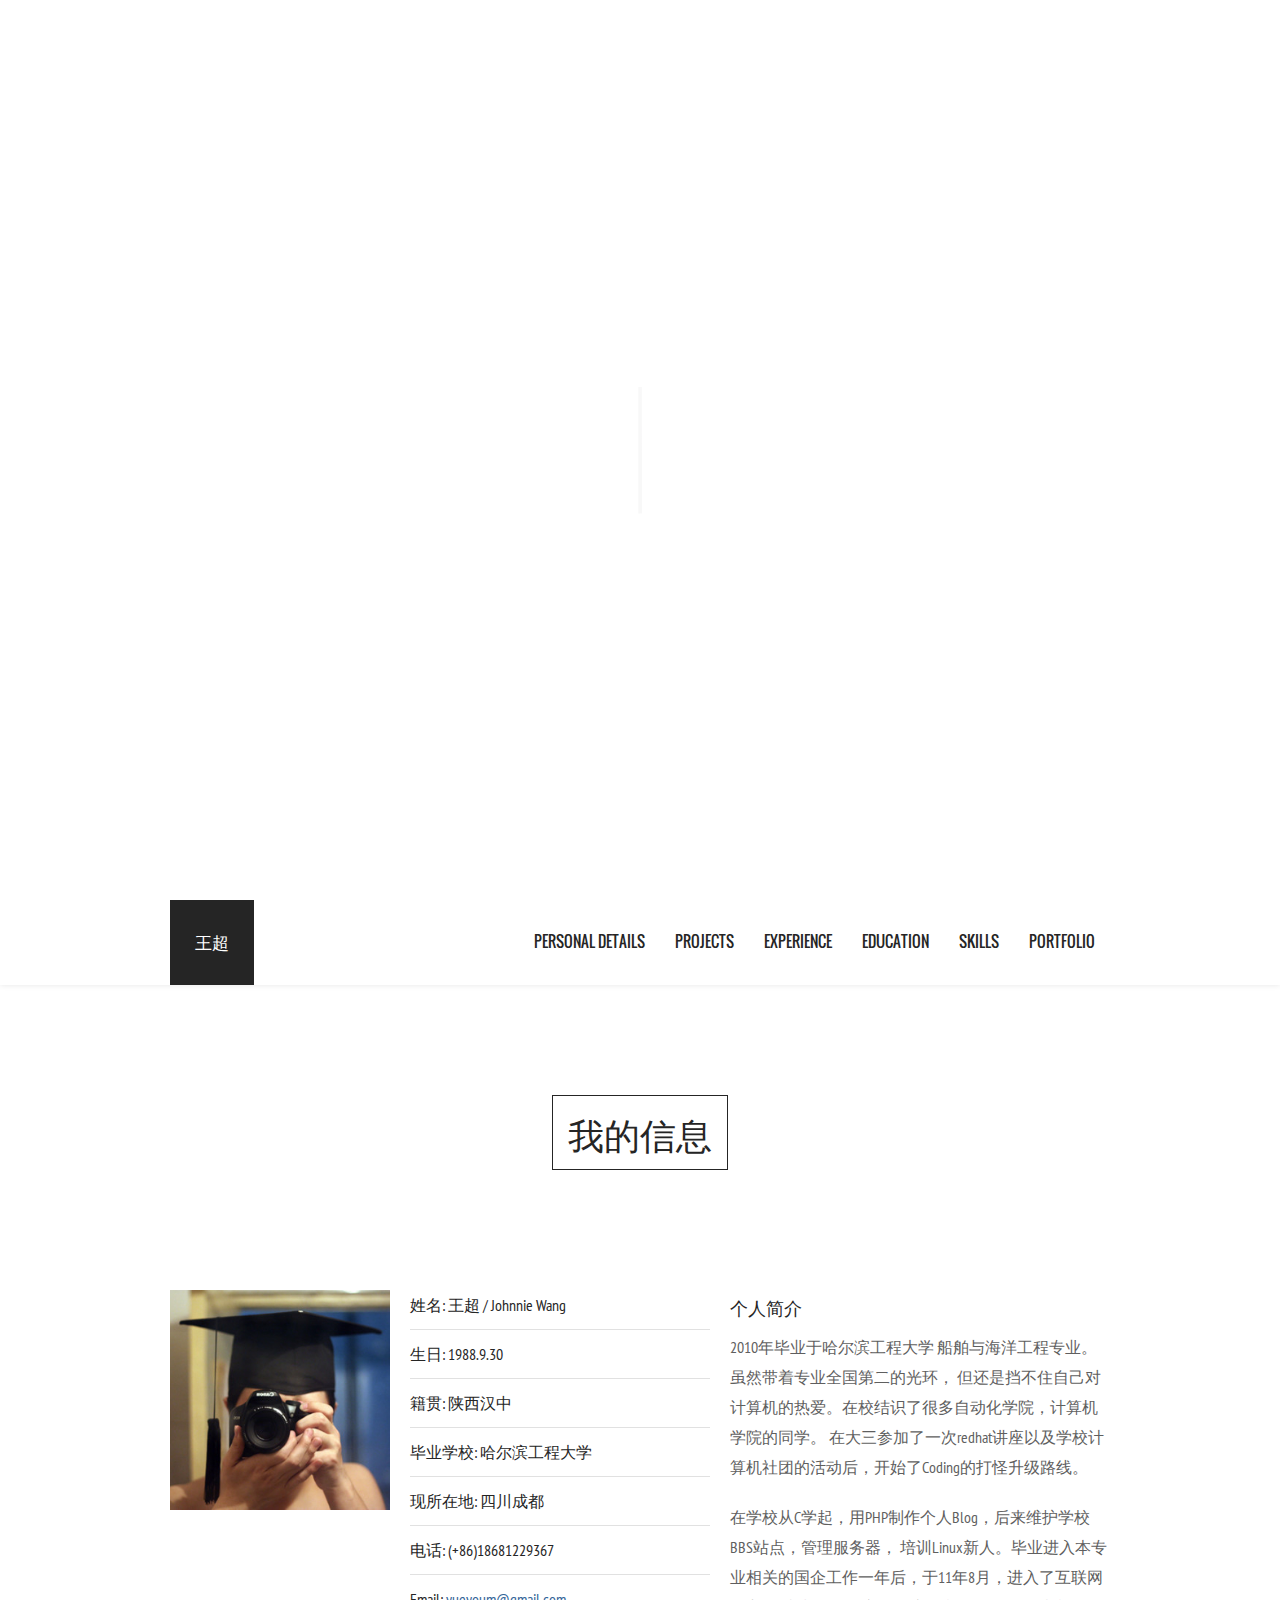
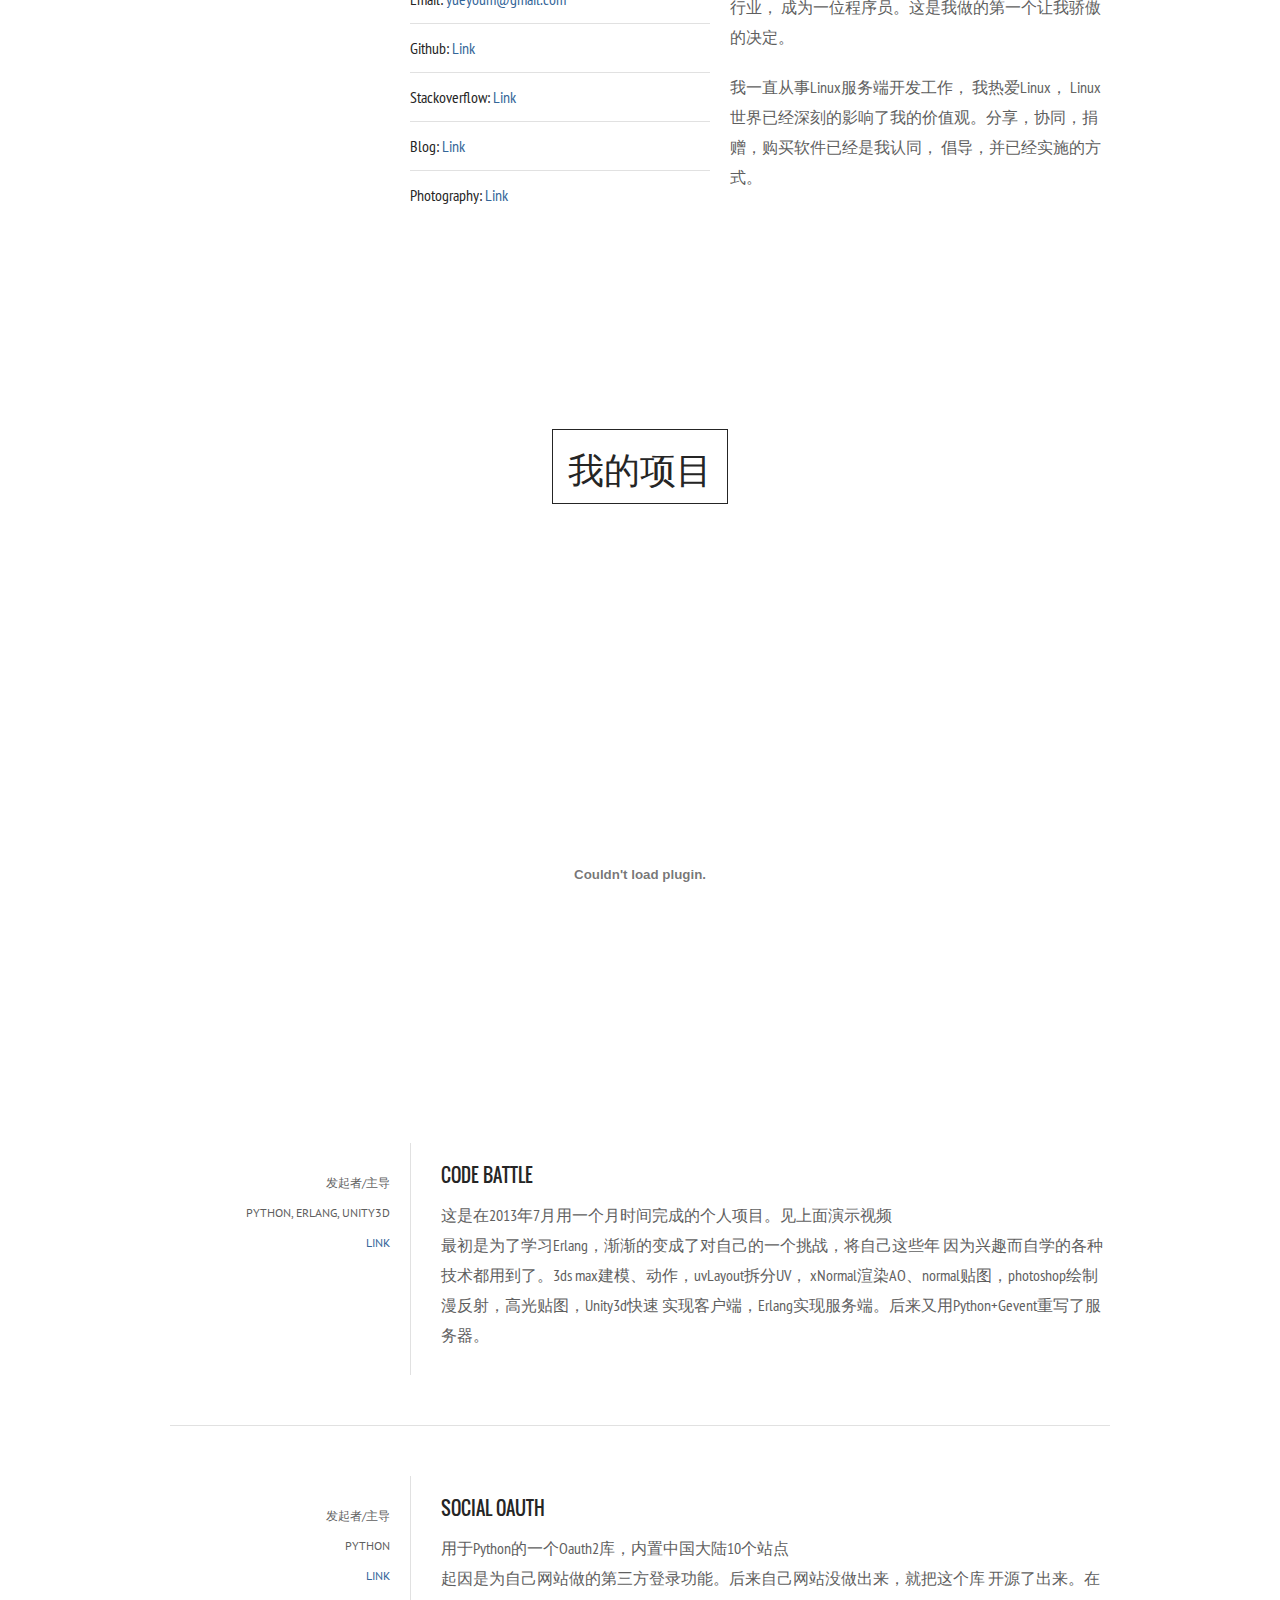
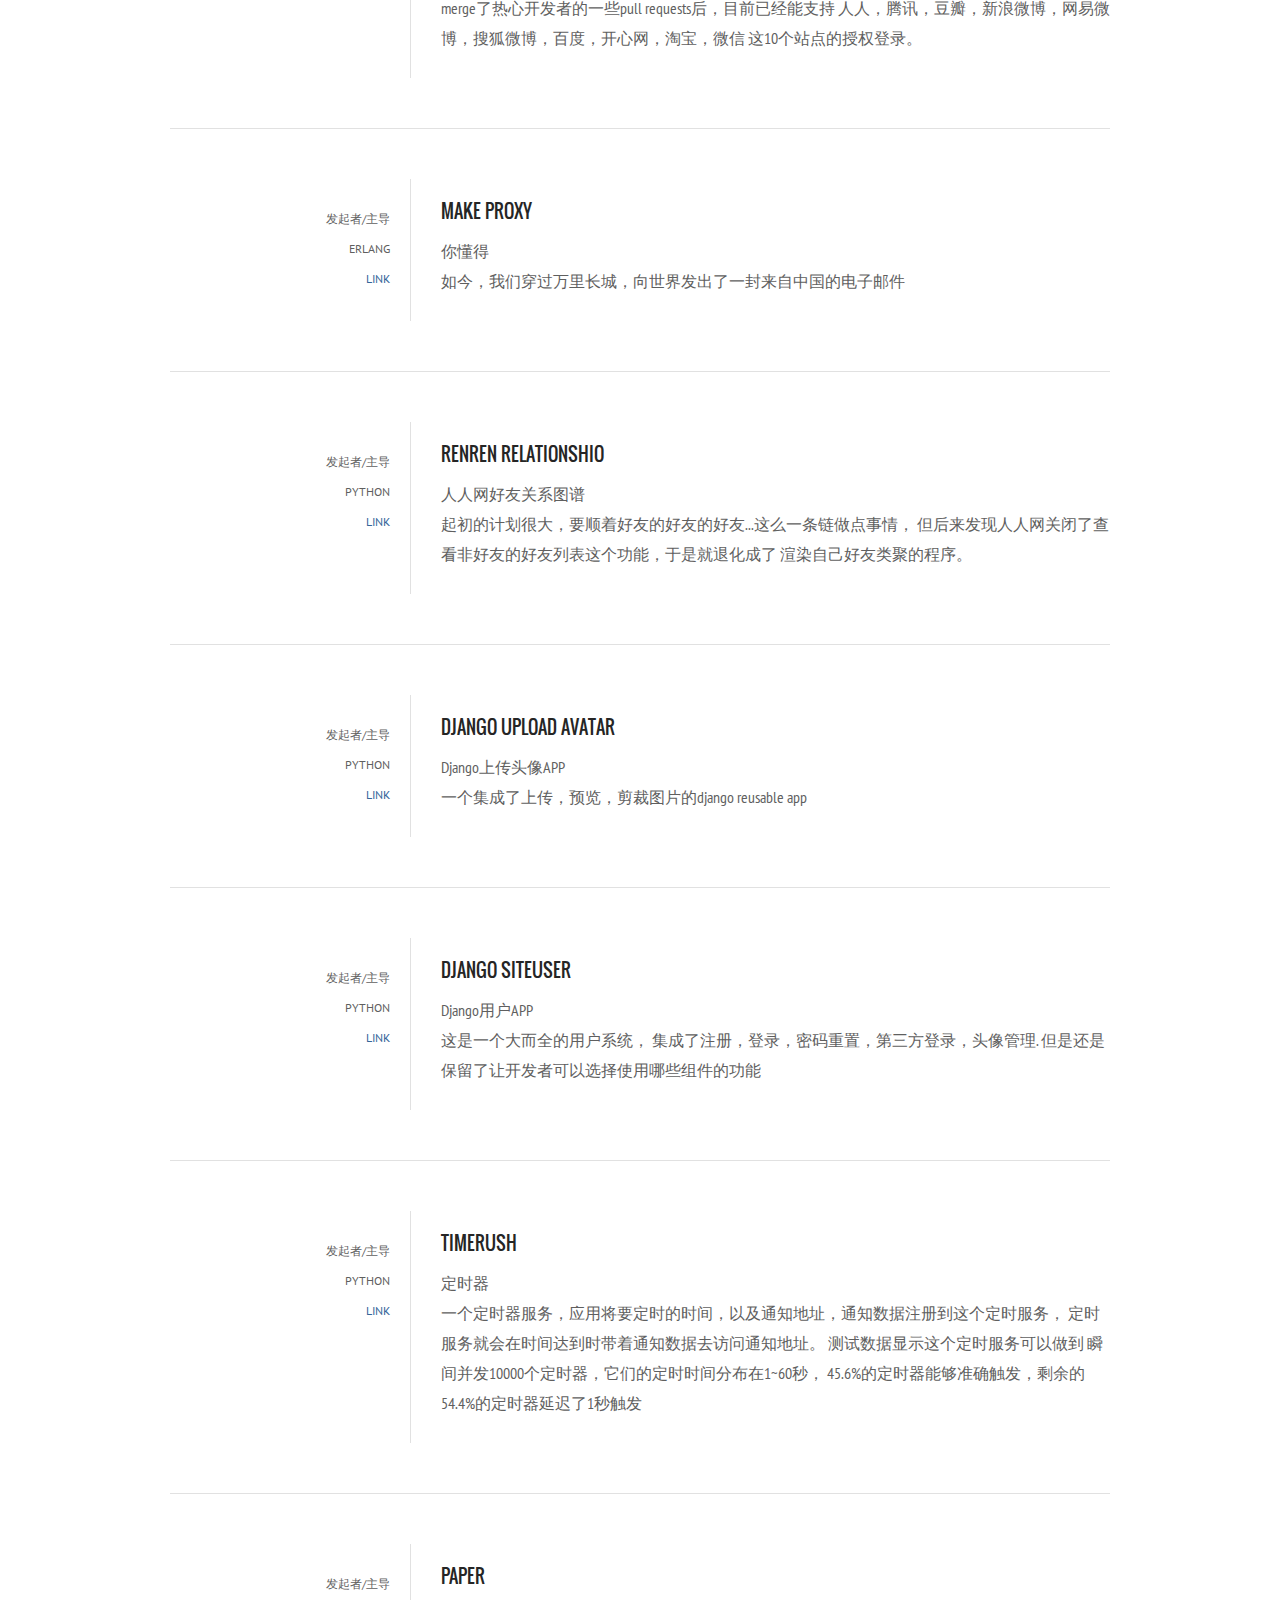
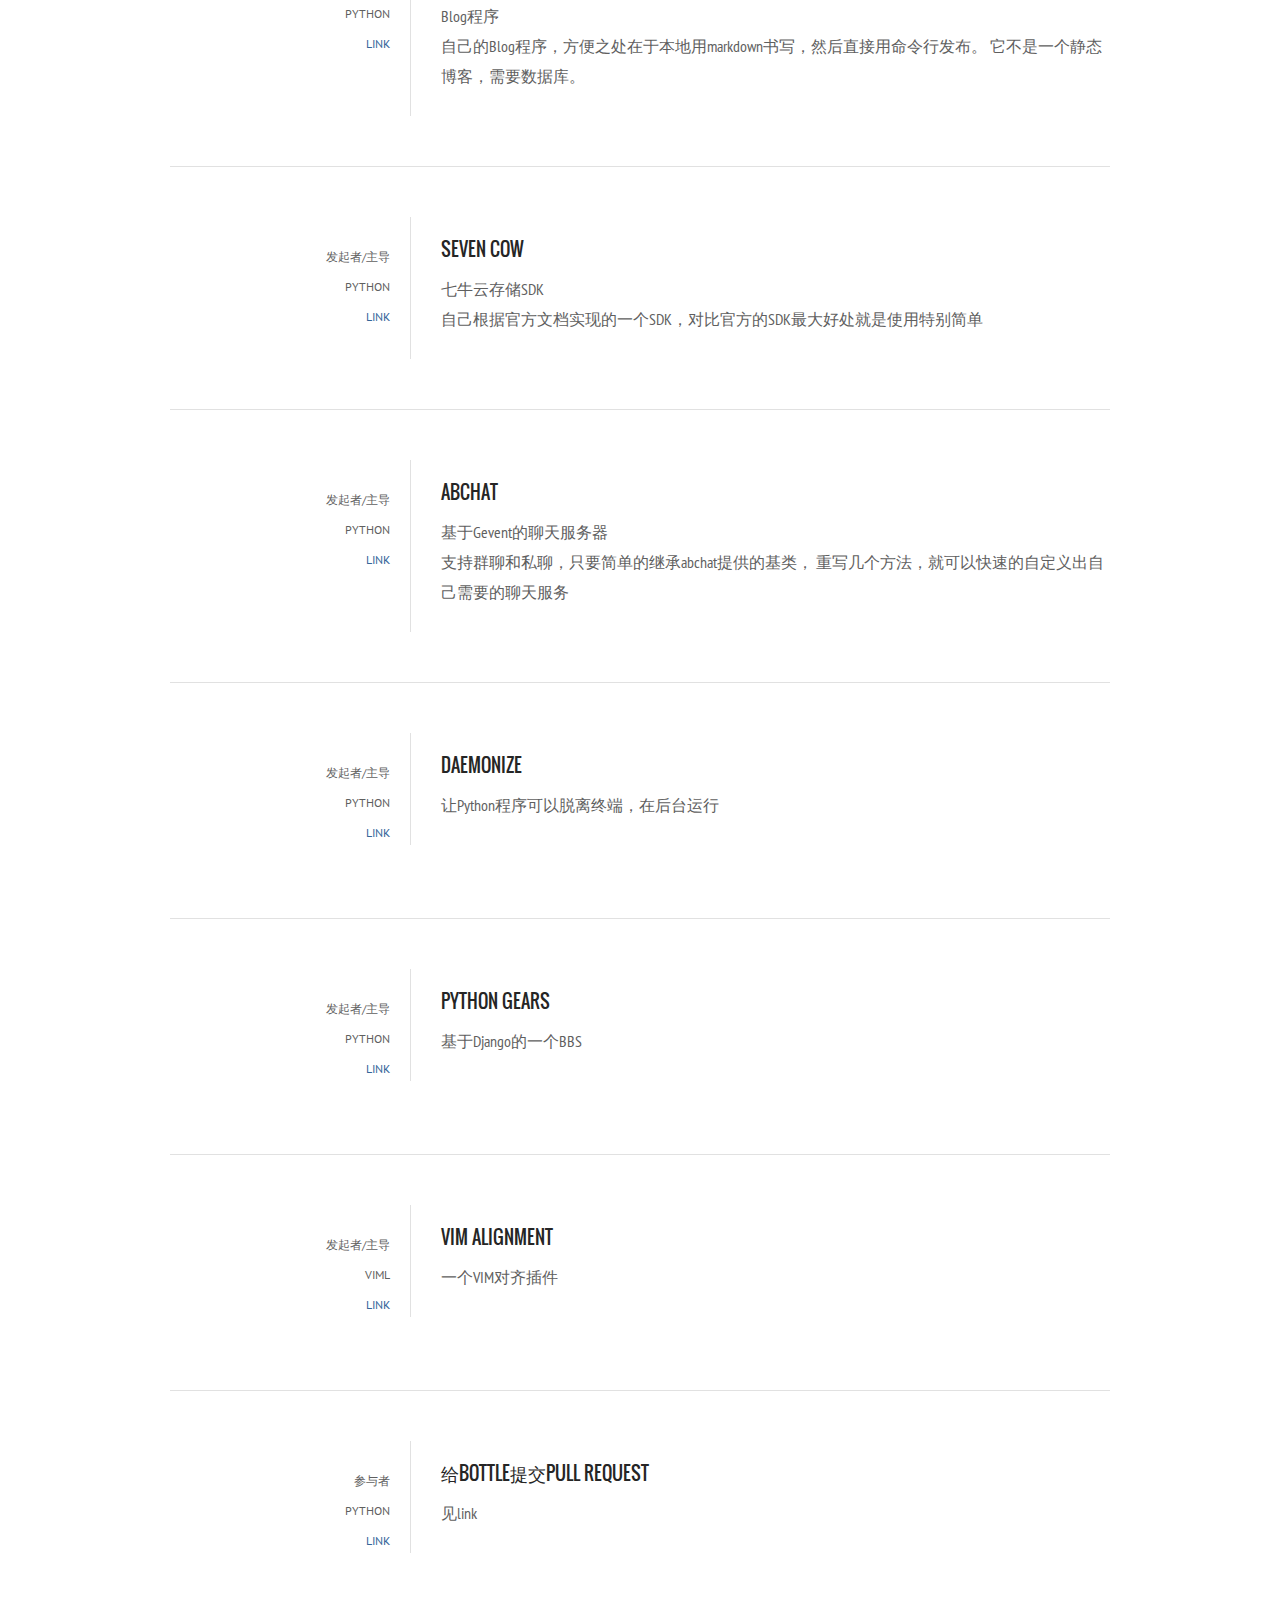
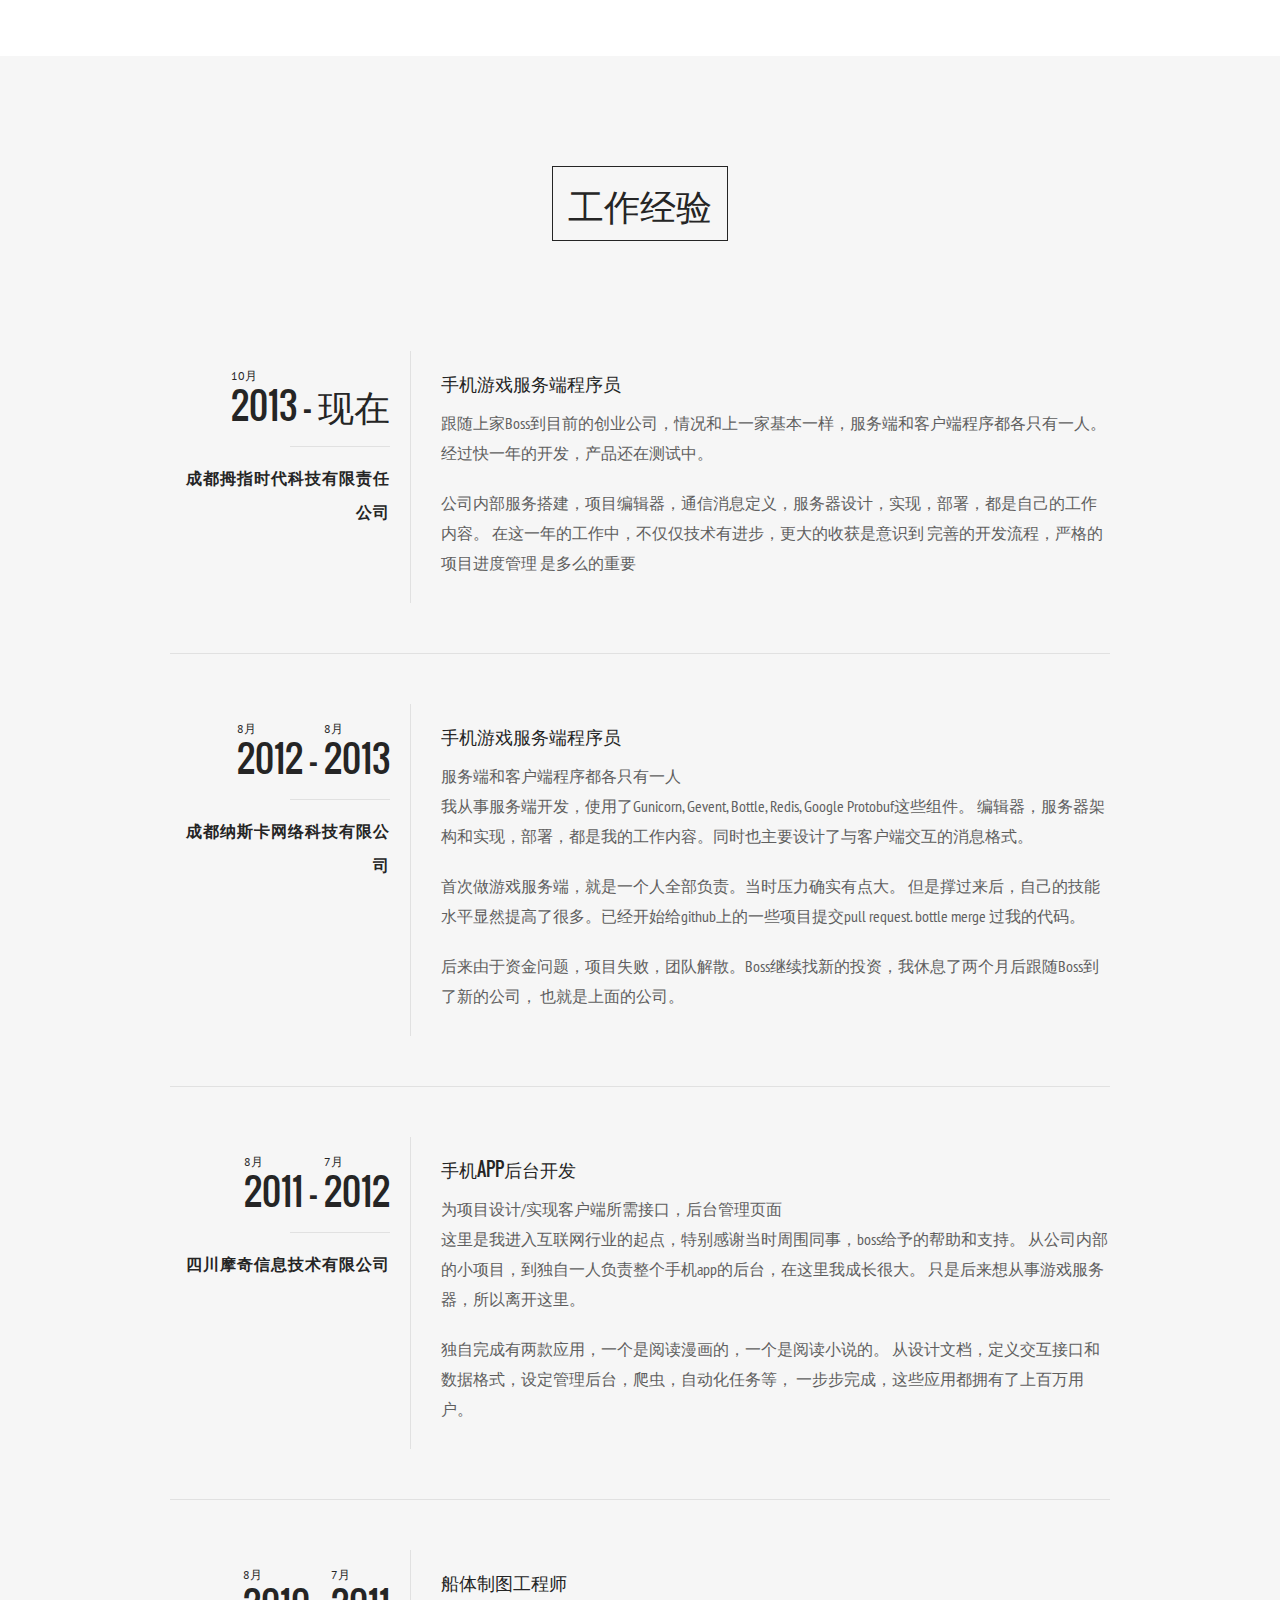
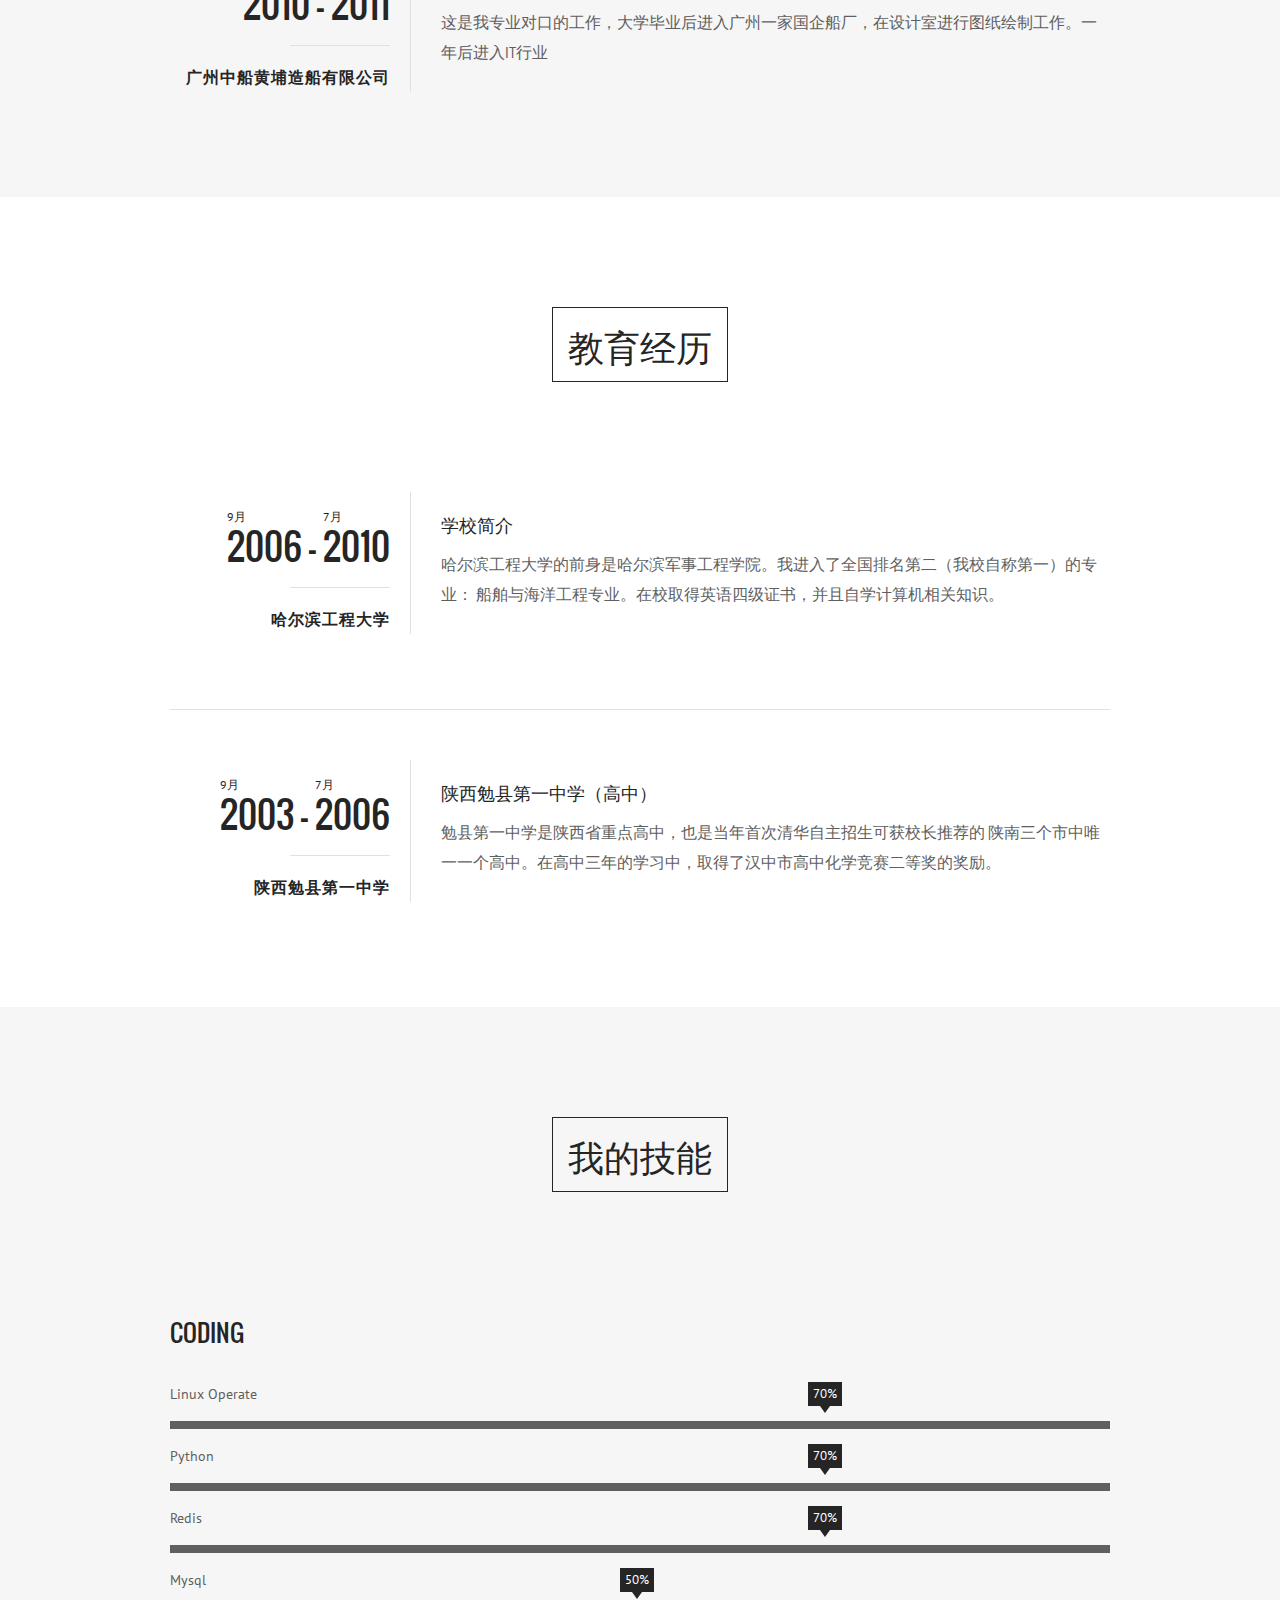
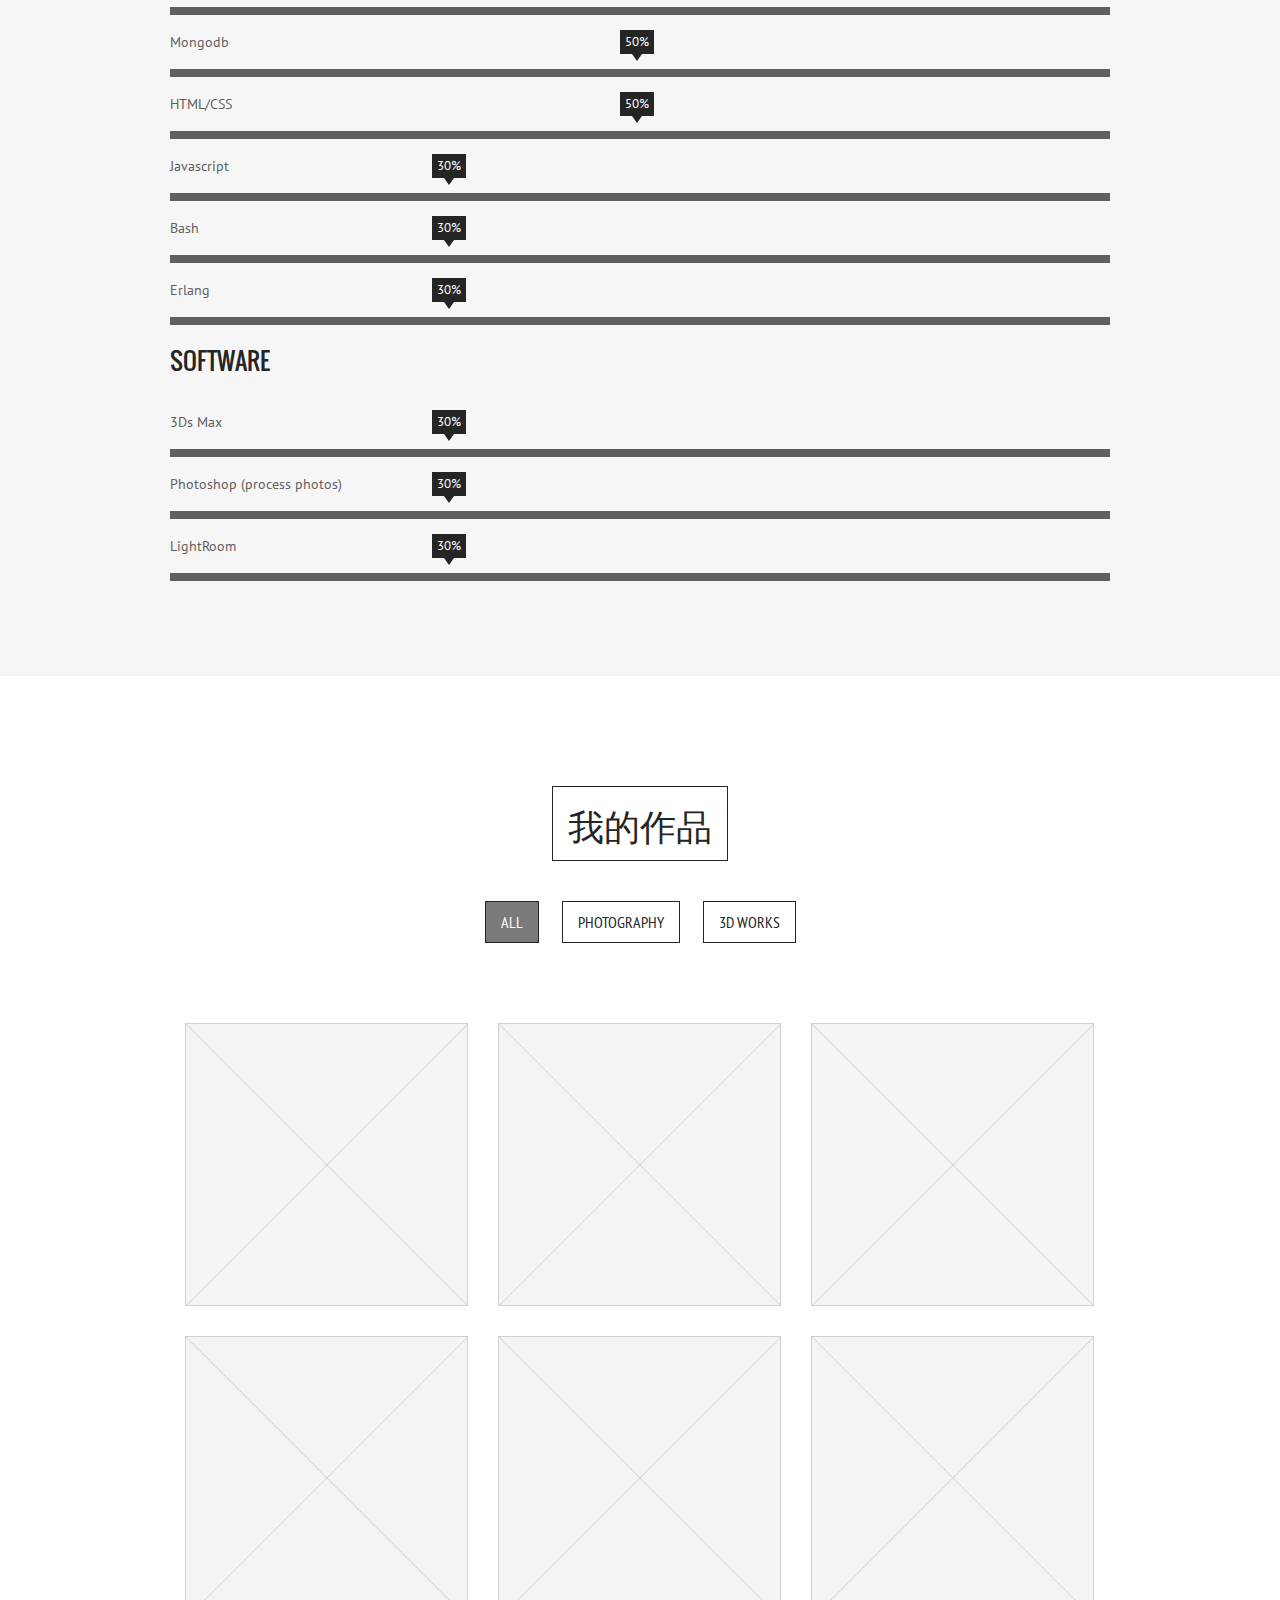
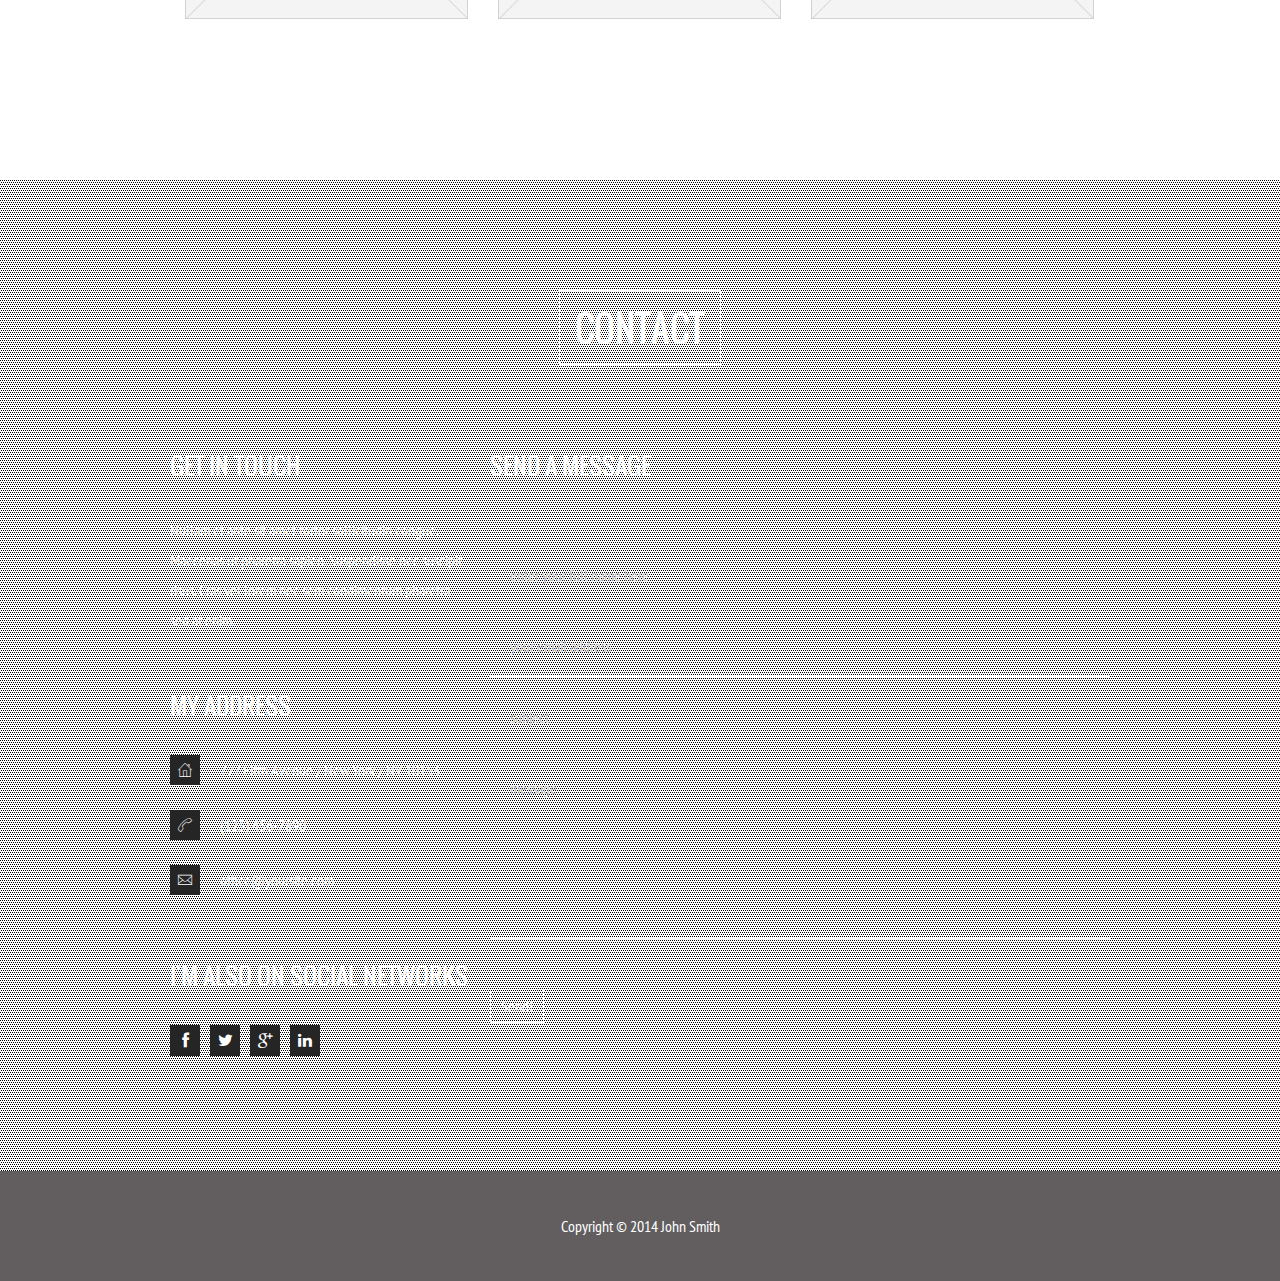
==== index.html @ a149d33c "new style" ====
<!DOCTYPE html>
<html class="no-js">
<head>

	<meta charset="utf-8">
    <meta name="viewport" content="width=device-width, initial-scale=1, maximum-scale=1, user-scalable=0"/> 
	<meta http-equiv="X-UA-Compatible" content="IE=edge,chrome=1,requiresActiveX=true">
    
    
	<title> Wang Chao </title>
	<meta name="description" content="yueyoum,wang chao,coding,programmer">
    
    <!-- /// Favicons ////////  -->
    <link rel="apple-touch-icon-precomposed" sizes="144x144" href="apple-touch-icon-144-precomposed.png">
    <link rel="shortcut icon" href="favicon.ico" type="image/x-icon">
    <link rel="icon" href="favicon.ico" type="image/x-icon">

	<!-- /// Template CSS ////////  -->
    <link rel="stylesheet" href="_layout/css/font.css">
    <link rel="stylesheet" href="_layout/css/base.css">
    <link rel="stylesheet" href="_layout/css/grid.css">
    <link rel="stylesheet" href="_layout/css/elements.css">
    <link rel="stylesheet" href="_layout/css/layout.css">

	<!-- /// JS Plugins CSS ////////  -->
    <link rel="stylesheet" href="_layout/js/bxslider/jquery.bxslider.css">
    <link rel="stylesheet" href="_layout/js/magnificpopup/magnific-popup.css">
    
	<!-- /// Skin CSS ////////  -->
	<!-- <link rel="stylesheet" href="_layout/css/skins/default.css">  -->
	

    
    <!-- /// FontAwesome Icons 4.0.3 ////////  -->
	<link rel="stylesheet" href="_layout/css/fontawesome/font-awesome.min.css">
    
    <!-- /// Custom Icon Font ////////  -->
    <link rel="stylesheet" href="_layout/css/iconfontcustom/icon-font-custom.css">
    
    <!-- /// Cross-browser CSS3 animations ////////  -->
    <link rel="stylesheet" href="_layout/css/animate/animate.min.css">


    <!-- /// Modernizr ////////  -->
    <script src="_layout/js/modernizr-2.6.2.min.js"></script>
 
</head>
<body>

	<div id="pageloader">
		<div class="loader-img">
        
			<img src="_layout/images/loader.gif" alt=""> 
		
        </div><!-- end .loader-img -->
	</div><!-- end .pageloader -->
 
	<div id="wrap">
        
		<div id="header">
        
		<!-- /// HEADER  //////////////////////////////////////////////////////////////////////////////////////////////////////////// -->                	
                        
			<div class="parallax full-screen" style="background-image:url(_content/backgrounds/1920x1280.jpg);">
				
				<div class="parallax-content full-screen">
				
					<div class="parallax-overlay" style="background-image:url(_content/backgrounds/pattern.png);"></div>
					
					<div class="parallax-content-inner">
					
						<div class="row">
                        	<div class="span12 text-center">
                            	
                                <div class="headline">
                                	
                                    <h1>Johnnie Wang / Yueyoum</h1>
                                    <p><span>A LUCKY GUY, A LAPTOP, A CAMERA, A GIRL</span></p>
                                    
                                </div><!-- end .headline -->
                                																
                            </div><!-- end .span12 -->
                        </div><!-- end .row -->
					
					</div><!-- end .parallax-content-inner -->
                    
                    <a href="#personal-profile">
                        <i class="ifc-down4"></i>
                    </a>
				
				</div><!-- end .parallax-content -->			
				
            </div><!-- end .parallax -->
            
            <div id="nav">
        
                <div class="row">
                    <div class="span3">
                    
                        <!-- // Logo // -->
                        <a href="index.html" id="logo">
                            王超
                        </a>
                    
                    </div><!-- end .span3 -->
                    <div class="span9">
                    
                        <a href="#" id="mobile-menu-trigger">
                            <i class="fa fa-bars"></i>
                        </a>
                        
                        <!-- // Menu // -->
                        <ul class="sf-menu" id="menu">
                            <li>
                                <a href="#personal-profile">Personal Details</a>
                            </li>
                            <li>
                                <a href="#projects">Projects</a>
                            </li>
                            <li>
                                <a href="#work-experience">Experience</a>
                            </li>
                            <li>
                                <a href="#education">Education</a>
                            </li>
                            <!--
                            <li>
                                <a href="#references">References</a>
                            </li>
                            -->
                            <li>
                                <a href="#skills">Skills</a>
                            </li>
                            <li>
                                <a href="#portfolio">Portfolio</a>
                            </li>
                            <!--
                            <li>
                                <a href="#contact">Contact</a>
                            </li>
                            -->
                        </ul>
    
                    </div><!-- end .span9 -->
                </div><!-- end .row -->	
                
			</div><!-- end #nav -->

		<!-- //////////////////////////////////////////////////////////////////////////////////////////////////////////////////////// -->

		</div><!-- end #header -->
		<div id="content">
		
		<!-- /// CONTENT  /////////////////////////////////////////////////////////////////////////////////////////////////////////// -->						
            
            <div id="personal-profile">
                           
                <div class="row">
                    <div class="span12 text-center">
                        
                        <div class="headline">
                            
                            <h1>我的信息</h1>
                            
                        </div><!-- end .headline -->
                        
                    </div><!-- end .span12 -->
                </div><!-- end .row -->
                
                <div class="row">
                	<div class="span3">
                    	
                        <img class="responsive-img" src="_content/270x270.png" alt="">
                        
                    </div><!-- end .span3 -->
                    <div class="span4">
                    	
                        <ul class="personal-details">
                        	<li>姓名: 王超 / Johnnie Wang</li>
                            <li>生日: 1988.9.30</li>
                            <li>籍贯: 陕西汉中</li>
                            <li>毕业学校: 哈尔滨工程大学</li>
                            <li>现所在地: 四川成都</li>
                            <li>电话: (+86)18681229367</li>
                            <li>
                            	Email: 
                                <a href="mailto:yueyoum@gmail.com">yueyoum@gmail.com</a>
                            </li>
                            <li>
                            	Github: 
                                <a href="https://github.com/yueyoum" target="_blank">Link</a>
                            </li>
                            <li>
                            	Stackoverflow: 
                                <a href="http://stackoverflow.com/users/1624752/yueyoum" target="_blank">Link</a>
                            </li>
                            <li>
                                Blog:
                                <a href="www.jianshu.com/users/c7280c360737" target="_blank">Link</a>
                            </li>
                            <li>
                                Photography:
                                <a href="http://tuchong.com/445745/" target="_blank">Link</a>
                            </li>
                        </ul>
                        
                    </div><!-- end .span4 -->
                    <div class="span5">
                    	
                        <h3 class="text-uppercase">个人简介</h3>
                        
                        <p>2010年毕业于哈尔滨工程大学 船舶与海洋工程专业。虽然带着专业全国第二的光环，
                        但还是挡不住自己对计算机的热爱。在校结识了很多自动化学院，计算机学院的同学。
                        在大三参加了一次redhat讲座以及学校计算机社团的活动后，开始了Coding的打怪升级路线。
                        </p> 
                        
                        <p>在学校从C学起，用PHP制作个人Blog，后来维护学校BBS站点，管理服务器，
                        培训Linux新人。毕业进入本专业相关的国企工作一年后，于11年8月，进入了互联网行业，
                        成为一位程序员。这是我做的第一个让我骄傲的决定。
                        </p>
                        
                        <p>
                        我一直从事Linux服务端开发工作， 我热爱Linux， 
                        Linux世界已经深刻的影响了我的价值观。分享，协同，捐赠，购买软件已经是我认同，
                        倡导，并已经实施的方式。
                        </p>

                        
                    </div><!-- end .span5 -->
                </div><!-- end .row -->
            
            </div><!-- end #personal-profile -->
            
            
            <div id="projects">

                <div class="row">
                    <div class="span12 text-center">
                        
                        <div class="headline">
                            
                            <h1>我的项目</h1>
                            
                        </div><!-- end .headline -->
                        
                    </div><!-- end .span12 -->
                </div><!-- end .row -->
                
                <div class="row">

                    <div class="text-center margin-bottom-20">
                        <embed src="http://player.youku.com/player.php/sid/XNzMwNzg1ODA4/v.swf" allowFullScreen="true" quality="high" width="720" height="500" align="middle" allowScriptAccess="always" type="application/x-shockwave-flash"></embed>
                    </div>

                </div>
                

            
                <div class="row cv-section">
                	
                    <div class="span3">
                    	
                        <div class="cv-section-title">
                            <p>
                            	发起者/主导<br>
                            	Python, Erlang, Unity3d<br>
                            	<a href="">Link</a>
                            </p>
                        </div><!-- end .cv-section-title -->
                        
                    </div><!-- end .span3 -->
                    <div class="span9">
                        <div class="cv-item">
                            <h3 class="text-uppercase">Code Battle</h3>
                            
                            <p>
                                这是在2013年7月用一个月时间完成的个人项目。见上面演示视频<br/>
                                最初是为了学习Erlang，渐渐的变成了对自己的一个挑战，将自己这些年
                                因为兴趣而自学的各种技术都用到了。3ds max建模、动作，uvLayout拆分UV，
                                xNormal渲染AO、normal贴图，photoshop绘制漫反射，高光贴图，Unity3d快速
                                实现客户端，Erlang实现服务端。后来又用Python+Gevent重写了服务器。

                            </p>

                            
                        </div><!-- end .cv-item -->
                        
                    </div><!-- end .span9 -->
                    
                </div><!-- end .cv-section -->


                <div class="row cv-section">
                	
                    <div class="span3">
                    	
                        <div class="cv-section-title">
                            <p>
                            	发起者/主导<br>
                            	Python<br>
                            	<a href="https://github.com/yueyoum/social-oauth">Link</a>
                            </p>
                        </div><!-- end .cv-section-title -->
                        
                    </div><!-- end .span3 -->
                    <div class="span9">
                        <div class="cv-item">
                            <h3 class="text-uppercase">Social Oauth</h3>
                            
                            <p>
                                用于Python的一个Oauth2库，内置中国大陆10个站点<br/>
                                起因是为自己网站做的第三方登录功能。后来自己网站没做出来，就把这个库
                                开源了出来。在merge了热心开发者的一些pull requests后，目前已经能支持
                                人人，腾讯，豆瓣，新浪微博，网易微博，搜狐微博，百度，开心网，淘宝，微信
                                这10个站点的授权登录。
                            </p>

                            
                        </div><!-- end .cv-item -->
                        
                    </div><!-- end .span9 -->
                    
                </div><!-- end .cv-section -->



                <div class="row cv-section">
                	
                    <div class="span3">
                    	
                        <div class="cv-section-title">
                            <p>
                            	发起者/主导<br>
                            	Erlang<br>
                            	<a href="https://github.com/yueyoum/make-proxy">Link</a>
                            </p>
                        </div><!-- end .cv-section-title -->
                        
                    </div><!-- end .span3 -->
                    <div class="span9">
                        <div class="cv-item">
                            <h3 class="text-uppercase">Make Proxy</h3>
                            
                            <p>
                                你懂得<br/>
                                如今，我们穿过万里长城，向世界发出了一封来自中国的电子邮件
                            </p>

                            
                        </div><!-- end .cv-item -->
                        
                    </div><!-- end .span9 -->
                    
                </div><!-- end .cv-section -->




                <div class="row cv-section">
                	
                    <div class="span3">
                    	
                        <div class="cv-section-title">
                            <p>
                            	发起者/主导<br>
                            	Python<br>
                            	<a href="https://github.com/yueyoum/renren-relationship">Link</a>
                            </p>
                        </div><!-- end .cv-section-title -->
                        
                    </div><!-- end .span3 -->
                    <div class="span9">
                        <div class="cv-item">
                            <h3 class="text-uppercase">RenRen Relationshio</h3>
                            
                            <p>
                                人人网好友关系图谱<br/>
                                起初的计划很大，要顺着好友的好友的好友...这么一条链做点事情，
                                但后来发现人人网关闭了查看非好友的好友列表这个功能，于是就退化成了
                                渲染自己好友类聚的程序。
                            </p>

                            
                        </div><!-- end .cv-item -->
                        
                    </div><!-- end .span9 -->
                    
                </div><!-- end .cv-section -->




                <div class="row cv-section">
                	
                    <div class="span3">
                    	
                        <div class="cv-section-title">
                            <p>
                            	发起者/主导<br>
                            	Python<br>
                            	<a href="https://github.com/yueyoum/django-upload-avatar">Link</a>
                            </p>
                        </div><!-- end .cv-section-title -->
                        
                    </div><!-- end .span3 -->
                    <div class="span9">
                        <div class="cv-item">
                            <h3 class="text-uppercase">Django Upload Avatar</h3>
                            
                            <p>
                                Django上传头像APP<br/>
                                一个集成了上传，预览，剪裁图片的django reusable app
                            </p>

                            
                        </div><!-- end .cv-item -->
                        
                    </div><!-- end .span9 -->
                    
                </div><!-- end .cv-section -->


                <div class="row cv-section">
                	
                    <div class="span3">
                    	
                        <div class="cv-section-title">
                            <p>
                            	发起者/主导<br>
                            	Python<br>
                            	<a href="https://github.com/yueyoum/django-siteuser">Link</a>
                            </p>
                        </div><!-- end .cv-section-title -->
                        
                    </div><!-- end .span3 -->
                    <div class="span9">
                        <div class="cv-item">
                            <h3 class="text-uppercase">Django Siteuser</h3>
                            
                            <p>
                                Django用户APP<br/>
                                这是一个大而全的用户系统，
                                集成了注册，登录，密码重置，第三方登录，头像管理.
                                但是还是保留了让开发者可以选择使用哪些组件的功能
                            </p>

                            
                        </div><!-- end .cv-item -->
                        
                    </div><!-- end .span9 -->
                    
                </div><!-- end .cv-section -->



                <div class="row cv-section">
                	
                    <div class="span3">
                    	
                        <div class="cv-section-title">
                            <p>
                            	发起者/主导<br>
                            	Python<br>
                            	<a href="https://github.com/yueyoum/timerush">Link</a>
                            </p>
                        </div><!-- end .cv-section-title -->
                        
                    </div><!-- end .span3 -->
                    <div class="span9">
                        <div class="cv-item">
                            <h3 class="text-uppercase">Timerush</h3>
                            
                            <p>
                                定时器<br/>
                                一个定时器服务，应用将要定时的时间，以及通知地址，通知数据注册到这个定时服务，
                                定时服务就会在时间达到时带着通知数据去访问通知地址。
                                测试数据显示这个定时服务可以做到 瞬间并发10000个定时器，它们的定时时间分布在1~60秒，
                                45.6%的定时器能够准确触发，剩余的54.4%的定时器延迟了1秒触发

                            </p>

                            
                        </div><!-- end .cv-item -->
                        
                    </div><!-- end .span9 -->
                    
                </div><!-- end .cv-section -->



                <div class="row cv-section">
                	
                    <div class="span3">
                    	
                        <div class="cv-section-title">
                            <p>
                            	发起者/主导<br>
                            	Python<br>
                            	<a href="https://github.com/yueyoum/paper">Link</a>
                            </p>
                        </div><!-- end .cv-section-title -->
                        
                    </div><!-- end .span3 -->
                    <div class="span9">
                        <div class="cv-item">
                            <h3 class="text-uppercase">Paper</h3>
                            
                            <p>
                                Blog程序<br/>
                                自己的Blog程序，方便之处在于本地用markdown书写，然后直接用命令行发布。
                                它不是一个静态博客，需要数据库。

                            </p>

                            
                        </div><!-- end .cv-item -->
                        
                    </div><!-- end .span9 -->
                    
                </div><!-- end .cv-section -->



                <div class="row cv-section">
                	
                    <div class="span3">
                    	
                        <div class="cv-section-title">
                            <p>
                            	发起者/主导<br>
                            	Python<br>
                            	<a href="https://github.com/yueyoum/seven-cow">Link</a>
                            </p>
                        </div><!-- end .cv-section-title -->
                        
                    </div><!-- end .span3 -->
                    <div class="span9">
                        <div class="cv-item">
                            <h3 class="text-uppercase">Seven Cow</h3>
                            
                            <p>
                                七牛云存储SDK<br/>
                                自己根据官方文档实现的一个SDK，对比官方的SDK最大好处就是使用特别简单


                            </p>

                            
                        </div><!-- end .cv-item -->
                        
                    </div><!-- end .span9 -->
                    
                </div><!-- end .cv-section -->


                <div class="row cv-section">
                	
                    <div class="span3">
                    	
                        <div class="cv-section-title">
                            <p>
                            	发起者/主导<br>
                            	Python<br>
                            	<a href="https://github.com/yueyoum/abchat">Link</a>
                            </p>
                        </div><!-- end .cv-section-title -->
                        
                    </div><!-- end .span3 -->
                    <div class="span9">
                        <div class="cv-item">
                            <h3 class="text-uppercase">Abchat</h3>
                            
                            <p>
                                基于Gevent的聊天服务器<br/>
                                支持群聊和私聊，只要简单的继承abchat提供的基类，
                                重写几个方法，就可以快速的自定义出自己需要的聊天服务


                            </p>

                            
                        </div><!-- end .cv-item -->
                        
                    </div><!-- end .span9 -->
                    
                </div><!-- end .cv-section -->


               <div class="row cv-section">
                	
                    <div class="span3">
                    	
                        <div class="cv-section-title">
                            <p>
                            	发起者/主导<br>
                            	Python<br>
                            	<a href="https://github.com/yueyoum/daemonize">Link</a>
                            </p>
                        </div><!-- end .cv-section-title -->
                        
                    </div><!-- end .span3 -->
                    <div class="span9">
                        <div class="cv-item">
                            <h3 class="text-uppercase">Daemonize</h3>
                            
                            <p>
                                让Python程序可以脱离终端，在后台运行<br/>



                            </p>

                            
                        </div><!-- end .cv-item -->
                        
                    </div><!-- end .span9 -->
                    
                </div><!-- end .cv-section -->

               <div class="row cv-section">
                	
                    <div class="span3">
                    	
                        <div class="cv-section-title">
                            <p>
                            	发起者/主导<br>
                            	Python<br>
                            	<a href="https://github.com/yueyoum/python-gears">Link</a>
                            </p>
                        </div><!-- end .cv-section-title -->
                        
                    </div><!-- end .span3 -->
                    <div class="span9">
                        <div class="cv-item">
                            <h3 class="text-uppercase">Python Gears</h3>
                            
                            <p>
                                基于Django的一个BBS



                            </p>

                            
                        </div><!-- end .cv-item -->
                        
                    </div><!-- end .span9 -->
                    
                </div><!-- end .cv-section -->


               <div class="row cv-section">
                	
                    <div class="span3">
                    	
                        <div class="cv-section-title">
                            <p>
                            	发起者/主导<br>
                            	VimL<br>
                            	<a href="https://github.com/yueyoum/vim-alignment">Link</a>
                            </p>
                        </div><!-- end .cv-section-title -->
                        
                    </div><!-- end .span3 -->
                    <div class="span9">
                        <div class="cv-item">
                            <h3 class="text-uppercase">Vim Alignment</h3>
                            
                            <p>
                                一个VIM对齐插件



                            </p>

                            
                        </div><!-- end .cv-item -->
                        
                    </div><!-- end .span9 -->
                    
                </div><!-- end .cv-section -->



               <div class="row cv-section">
                	
                    <div class="span3">
                    	
                        <div class="cv-section-title">
                            <p>
                            	参与者<br>
                            	Python<br>
                            	<a href="https://github.com/defnull/bottle/pull/458">Link</a>
                            </p>
                        </div><!-- end .cv-section-title -->
                        
                    </div><!-- end .span3 -->
                    <div class="span9">
                        <div class="cv-item">
                            <h3 class="text-uppercase">给Bottle提交pull request</h3>
                            
                            <p>
                                见link



                            </p>

                            
                        </div><!-- end .cv-item -->
                        
                    </div><!-- end .span9 -->
                    
                </div><!-- end .cv-section -->



            </div><!-- end #projects -->
            
            
            
            
            <div id="work-experience">
            	
                <div class="row">
                    <div class="span12 text-center">
                        
                        <div class="headline">
                            
                            <h1>工作经验</h1>
                            
                        </div><!-- end .headline -->
                        
                    </div><!-- end .span12 -->
                </div><!-- end .row -->
                
                <div class="row cv-section">
                	
                    <div class="span3">
                    	
                        <div class="cv-section-title">

                            <h1>
                            	<span>
                                	2013
                                    <small>10月</small>
                                </span>
                                -
                                <span>现在</span>
                            </h1>
                            
                            
                            <h3>成都拇指时代科技有限责任公司</h3>

                            
                        </div><!-- end .cv-section-title -->
                        
                    </div><!-- end .span3 -->
                    <div class="span9">
                    	
                        <div class="cv-item">
                        	
                            <h3 class="text-uppercase">手机游戏服务端程序员</h3>
                            
                            <p>
                                跟随上家Boss到目前的创业公司，情况和上一家基本一样，服务端和客户端程序都各只有一人。
                                经过快一年的开发，产品还在测试中。

                            </p>
                            
                            <p>
                                公司内部服务搭建，项目编辑器，通信消息定义，服务器设计，实现，部署，都是自己的工作内容。
                                在这一年的工作中，不仅仅技术有进步，更大的收获是意识到 完善的开发流程，严格的项目进度管理 是多么的重要
                            </p>

                            
                        </div><!-- end .cv-item -->
                        
                    </div><!-- end .span9 -->
                    
                </div><!-- end .cv-section -->
                
                <div class="row cv-section">
                	
                    <div class="span3">
                    	
                        <div class="cv-section-title">

                            <h1>
                            	<span>
                                	2012
                                    <small>8月</small>
                                </span>
                                -
                                <span>
                                	2013
                                    <small>8月</small>
                                </span>
                            </h1>
                            
                            
                            <h3>成都纳斯卡网络科技有限公司</h3>
                            
                        </div><!-- end .cv-section-title -->
                        
                    </div><!-- end .span3 -->
                    <div class="span9">
                    	
                        <div class="cv-item">
                        	
                            <h3 class="text-uppercase">手机游戏服务端程序员</h3>
                            
                            <p>
                                服务端和客户端程序都各只有一人<br/>
                                我从事服务端开发，使用了Gunicorn, Gevent, Bottle, Redis, Google Protobuf这些组件。
                                编辑器，服务器架构和实现，部署，都是我的工作内容。同时也主要设计了与客户端交互的消息格式。
                            </p>
                            
                            <p>
                                首次做游戏服务端，就是一个人全部负责。当时压力确实有点大。
                                但是撑过来后，自己的技能水平显然提高了很多。已经开始给github上的一些项目提交pull request.
                                
                                bottle merge 过我的代码。
                            </p>
                            
                            <p>
                                后来由于资金问题，项目失败，团队解散。Boss继续找新的投资，我休息了两个月后跟随Boss到了新的公司，
                                也就是上面的公司。
                            </p>
                            
                            
                        </div><!-- end .cv-item -->
                        
                    </div><!-- end .span9 -->
                    
                </div><!-- end .cv-section -->
                
                <div class="row cv-section">
                	
                    <div class="span3">
                    	
                        <div class="cv-section-title">

                            <h1>
                            	<span>
                                	2011
                                    <small>8月</small>
                                </span>
                                -
                                <span>
                                	2012
                                    <small>7月</small>
                                </span>
                            </h1>
                            
                            
                            <h3>四川摩奇信息技术有限公司</h3>

                        </div><!-- end .cv-section-title -->
                        
                    </div><!-- end .span3 -->
                    <div class="span9">
                    	
                        <div class="cv-item">
                        	
                            <h3 class="text-uppercase">手机APP后台开发</h3>
                            
                            <p>为项目设计/实现客户端所需接口，后台管理页面<br/>
                            这里是我进入互联网行业的起点，特别感谢当时周围同事，boss给予的帮助和支持。
                            从公司内部的小项目，到独自一人负责整个手机app的后台，在这里我成长很大。
                            只是后来想从事游戏服务器，所以离开这里。
                            </p>
                            
                            <p>独自完成有两款应用，一个是阅读漫画的，一个是阅读小说的。
                            从设计文档，定义交互接口和数据格式，设定管理后台，爬虫，自动化任务等，
                            一步步完成，这些应用都拥有了上百万用户。
                            </p>
                            
                        </div><!-- end .cv-item -->
                        
                    </div><!-- end .span9 -->
                    
                </div><!-- end .cv-section -->
                
                
                <div class="row cv-section">
                	
                    <div class="span3">
                    	
                        <div class="cv-section-title">

                            <h1>
                            	<span>
                                	2010
                                    <small>8月</small>
                                </span>
                                -
                                <span>
                                	2011
                                    <small>7月</small>
                                </span>
                            </h1>
                            
                            
                            <h3>广州中船黄埔造船有限公司</h3>

                        </div><!-- end .cv-section-title -->
                        
                    </div><!-- end .span3 -->
                    <div class="span9">
                    	
                        <div class="cv-item">
                        	
                            <h3 class="text-uppercase">船体制图工程师</h3>
                            
                            <p>这是我专业对口的工作，大学毕业后进入广州一家国企船厂，在设计室进行图纸绘制工作。一年后进入IT行业</p>
                            
                        </div><!-- end .cv-item -->
                        
                    </div><!-- end .span9 -->
                    
                </div><!-- end .cv-section -->
                
                
                
                
                
            </div><!-- end #work-experience -->
            
            <div id="education">
            	
                <div class="row">
                    <div class="span12 text-center">
                        
                        <div class="headline">

                            <h1>教育经历</h1>
                            
                        </div><!-- end .headline -->
                        
                    </div><!-- end .span12 -->
                </div><!-- end .row -->
                
                <div class="row cv-section">
                	
                    <div class="span3">
                    	
                        <div class="cv-section-title">

                            <h1>
                            	<span>
                                	2006
                                    <small>9月</small>
                                </span>
                                -
                                <span>
                                	2010
                                    <small>7月</small>
                                </span>
                            </h1>
                            
                            
                            <h3>哈尔滨工程大学</h3>

                        </div><!-- end .cv-section-title -->
                        
                    </div><!-- end .span3 -->
                    <div class="span9">
                    	
                        <div class="cv-item">
                        	
                            <h3 class="text-uppercase">学校简介</h3>
                            
                            <p>哈尔滨工程大学的前身是哈尔滨军事工程学院。我进入了全国排名第二（我校自称第一）的专业：
                            船舶与海洋工程专业。在校取得英语四级证书，并且自学计算机相关知识。
                            </p>
                            
                        </div><!-- end .cv-item -->
                        
                    </div><!-- end .span9 -->
                    
                </div><!-- end .cv-section -->
            
            
                <div class="row cv-section">
                	
                    <div class="span3">
                    	
                        <div class="cv-section-title">

                            <h1>
                            	<span>
                                	2003
                                    <small>9月</small>
                                </span>
                                -
                                <span>
                                	2006
                                    <small>7月</small>
                                </span>
                            </h1>
                            
                            
                            <h3>陕西勉县第一中学</h3>

                        </div><!-- end .cv-section-title -->
                        
                    </div><!-- end .span3 -->
                    <div class="span9">
                    	
                        <div class="cv-item">
                        	
                            <h3 class="text-uppercase">陕西勉县第一中学（高中）</h3>
                            
                            <p>勉县第一中学是陕西省重点高中，也是当年首次清华自主招生可获校长推荐的
                            陕南三个市中唯一一个高中。在高中三年的学习中，取得了汉中市高中化学竞赛二等奖的奖励。
                            </p>
                            
                        </div><!-- end .cv-item -->
                        
                    </div><!-- end .span9 -->
                    
                </div><!-- end .cv-section -->
            
            
            
            
            
                
            </div><!-- end #education -->
            

            
            <div id="skills">
            	
                <div class="row">
                    <div class="span12 text-center">
                        
                        <div class="headline">
                            
                            <!--<p><span>What I’m best at</span></p>-->
                            <h1>我的技能</h1>
                            
                        </div><!-- end .headline -->
                        
                    </div><!-- end .span12 -->
                </div><!-- end .row -->
                
                <div class="row">
                
                    <h2 class="text-uppercase">Coding</h2>

                        <div class="fixed">
                        
                            <div class="progress-bar-description">
                            	Linux Operate
                                <span style="left:70%">70%</span>
                            </div><!-- end .progress-bar-description -->
                           
                            <div class="progress-bar">  
                                <span class="progress-bar-outer" data-width="70"> 
                                    <span class="progress-bar-inner"></span> 
                                </span>
                            </div><!-- end .progress-bar -->
                            
                        </div>
                        
                        <div class="fixed">
                        
                            <div class="progress-bar-description">
                            	Python
                                <span style="left:70%">70%</span>
                            </div><!-- end .progress-bar-description -->
                           
                            <div class="progress-bar">  
                                <span class="progress-bar-outer" data-width="70"> 
                                    <span class="progress-bar-inner"></span> 
                                </span>
                            </div><!-- end .progress-bar -->
                            
                        </div>
                        
                        
                        <div class="fixed">
                        
                            <div class="progress-bar-description">
                            	Redis
                                <span style="left:70%">70%</span>
                            </div><!-- end .progress-bar-description -->
                           
                            <div class="progress-bar">  
                                <span class="progress-bar-outer" data-width="70"> 
                                    <span class="progress-bar-inner"></span> 
                                </span>
                            </div><!-- end .progress-bar -->
                            
                        </div>
                        
                        
                        
                        <div class="fixed">
                        
                            <div class="progress-bar-description">
                            	Mysql
                                <span style="left:50%">50%</span>
                            </div><!-- end .progress-bar-description -->
                           
                            <div class="progress-bar">  
                                <span class="progress-bar-outer" data-width="50"> 
                                    <span class="progress-bar-inner"></span> 
                                </span>
                            </div><!-- end .progress-bar -->
                            
                        </div>


                        <div class="fixed">
                        
                            <div class="progress-bar-description">
                            	Mongodb
                                <span style="left:50%">50%</span>
                            </div><!-- end .progress-bar-description -->
                           
                            <div class="progress-bar">  
                                <span class="progress-bar-outer" data-width="50"> 
                                    <span class="progress-bar-inner"></span> 
                                </span>
                            </div><!-- end .progress-bar -->
                            
                        </div>

                        <div class="fixed">
                        
                            <div class="progress-bar-description">
                            	HTML/CSS
                                <span style="left:50%">50%</span>
                            </div><!-- end .progress-bar-description -->
                           
                            <div class="progress-bar">  
                                <span class="progress-bar-outer" data-width="50"> 
                                    <span class="progress-bar-inner"></span> 
                                </span>
                            </div><!-- end .progress-bar -->
                            
                        </div>


                        <div class="fixed">
                        
                            <div class="progress-bar-description">
                            	Javascript
                                <span style="left:30%">30%</span>
                            </div><!-- end .progress-bar-description -->
                           
                            <div class="progress-bar">  
                                <span class="progress-bar-outer" data-width="30"> 
                                    <span class="progress-bar-inner"></span> 
                                </span>
                            </div><!-- end .progress-bar -->
                            
                        </div>

                        <div class="fixed">
                        
                            <div class="progress-bar-description">
                            	Bash
                                <span style="left:30%">30%</span>
                            </div><!-- end .progress-bar-description -->
                           
                            <div class="progress-bar">  
                                <span class="progress-bar-outer" data-width="30"> 
                                    <span class="progress-bar-inner"></span> 
                                </span>
                            </div><!-- end .progress-bar -->
                            
                        </div>
                        
                        <div class="fixed">
                        
                            <div class="progress-bar-description">
                            	Erlang
                                <span style="left:30%">30%</span>
                            </div><!-- end .progress-bar-description -->
                           
                            <div class="progress-bar">  
                                <span class="progress-bar-outer" data-width="30"> 
                                    <span class="progress-bar-inner"></span> 
                                </span>
                            </div><!-- end .progress-bar -->
                            
                        </div>
                        
                        
                        
                        
                    </div> <!-- end .row -->





                
                <div class="row">
                
                    <h2 class="text-uppercase">Software</h2>


                        
                        <div class="fixed">
                        
                            <div class="progress-bar-description">
                            	3Ds Max
                                <span style="left:30%">30%</span>
                            </div><!-- end .progress-bar-description -->
                           
                            <div class="progress-bar">  
                                <span class="progress-bar-outer" data-width="30"> 
                                    <span class="progress-bar-inner"></span> 
                                </span>
                            </div><!-- end .progress-bar -->
                            
                        </div>
                        
                        <div class="fixed">
                        
                            <div class="progress-bar-description">
                            	Photoshop (process photos)
                                <span style="left:30%">30%</span>
                            </div><!-- end .progress-bar-description -->
                           
                            <div class="progress-bar">  
                                <span class="progress-bar-outer" data-width="30"> 
                                    <span class="progress-bar-inner"></span> 
                                </span>
                            </div><!-- end .progress-bar -->
                            
                        </div>
                        
                        
                        <div class="fixed">
                        
                            <div class="progress-bar-description">
                            	LightRoom
                                <span style="left:30%">30%</span>
                            </div><!-- end .progress-bar-description -->
                           
                            <div class="progress-bar">  
                                <span class="progress-bar-outer" data-width="30"> 
                                    <span class="progress-bar-inner"></span> 
                                </span>
                            </div><!-- end .progress-bar -->
                            
                        </div>


 
                </div><!-- end .row -->
             
                
            </div><!-- end #skils -->
            
            <div id="portfolio">
            	
                <div class="row">
                    <div class="span12 text-center">
                        
                        <div class="headline">
                            
                            <!--<p><span>My latest work</span></p>-->
                            <h1>我的作品</h1>
                            
                        </div><!-- end .headline -->
                        
                    </div><!-- end .span12 -->
                </div><!-- end .row -->
                
                <div class="row">
                	<div class="span12">
                    	
                        <div class="portfolio-filter">
                        	
                            <ul>
                                <li>
                                    <a class="active" data-filter="*" href="#">All</a>
                                </li>
                                <li>
                                    <a data-filter=".term-1" href="#">Photography</a>
                                </li>
                                <li>
                                    <a href="#" data-filter=".term-2">3D Works</a>
                                </li>
                            </ul>
                            
                        </div><!-- end .portfolio-filter -->
                        
                    </div><!-- end .span12 -->
                </div><!-- end .row -->
                
                <div class="row">
                	<div class="span12">
                    	
                        <ul class="portfolio-items fixed">
                    		<li class="item term-4">
                            	
                                <div class="portfolio-item">
                                
                                    <div class="portfolio-item-preview">			
                                    
                                        
                                        <img src="_content/portfolio/370x370-1.png" alt="">
                                        
                                        
                                        <div class="portfolio-item-overlay">
                                        
                                            <div class="portfolio-item-overlay-actions">
 
                                                <a class="magnificPopup-gallery portfolio-item-zoom" href="_content/portfolio/370x370-1.png">+</a>
                                                
                                                <a class="ajax-popup-link portfolio-item-link" href="project.html">&gt;</a>
                                                
                                            </div><!-- end .portfolio-item-overlay-actions -->
                                        
                                        </div><!-- end .portfolio-item-overlay -->
                                    
                                    </div><!-- end .portfolio-item-preview -->
                                    
                                    <div class="portfolio-item-description">
                                    
                                        <h3>Night</h3>
                                        <p>Photography</p>
                                    
                                    </div><!-- end .portfolio-item-description -->
                                
                                </div><!-- end .portfolio-item -->
                                
                            </li>
                            <li class="item term-3">
                            	
                                <div class="portfolio-item">
                                
                                    <div class="portfolio-item-preview">			
                                    
                                        
                                        <img src="_content/portfolio/370x370-2.png" alt="">
                                        
                                        
                                        <div class="portfolio-item-overlay">
                                        
                                            <div class="portfolio-item-overlay-actions">
                                            	
                                                <a class="magnificPopup-gallery portfolio-item-zoom" href="_content/portfolio/370x370-2.png">+</a>
                                                
                                                <a class="ajax-popup-link portfolio-item-link" href="project.html">&gt;</a>
                                                
                                            </div><!-- end .portfolio-item-overlay-actions -->
                                        
                                        </div><!-- end .portfolio-item-overlay -->
                                    
                                    </div><!-- end .portfolio-item-preview -->
                                    
                                    <div class="portfolio-item-description">
                                    
                                        <h3>Ship</h3>
                                        <p>Animation</p>
                                    
                                    </div><!-- end .portfolio-item-description -->
                                
                                </div><!-- end .portfolio-item -->
                                
                            </li>
                            <li class="item term-1">
                            	
                                <div class="portfolio-item">
                                
                                    <div class="portfolio-item-preview">			
                                    
                                        
                                        <img src="_content/portfolio/370x370-3.png" alt="">
                                        
                                        
                                        <div class="portfolio-item-overlay">
                                        
                                            <div class="portfolio-item-overlay-actions">
                                            	  
                                                <a class="magnificPopup-gallery portfolio-item-zoom" href="_content/portfolio/370x370-3.png">+</a>
                                                
                                                <a class="ajax-popup-link portfolio-item-link" href="project.html">&gt;</a>
                                                
                                            </div><!-- end .portfolio-item-overlay-actions -->
                                        
                                        </div><!-- end .portfolio-item-overlay -->
                                    
                                    </div><!-- end .portfolio-item-preview -->
                                    
                                    <div class="portfolio-item-description">
                                    
                                        <h3>Street</h3>
                                        <p>Graphic Design</p>
                                    
                                    </div><!-- end .portfolio-item-description -->
                                
                                </div><!-- end .portfolio-item -->
                                
                            </li>
                            <li class="item term-1">
                            	
                                <div class="portfolio-item">
                                
                                    <div class="portfolio-item-preview">			
                                    
                                        
                                        <img src="_content/portfolio/370x370-4.png" alt="">
                                        
                                        
                                        <div class="portfolio-item-overlay">
                                        
                                            <div class="portfolio-item-overlay-actions">
                                                
                                                <a class="magnificPopup-gallery portfolio-item-zoom" href="_content/portfolio/370x370-4.png">+</a>
                                                
                                                <a class="ajax-popup-link portfolio-item-link" href="project.html">&gt;</a>
                                                
                                            </div><!-- end .portfolio-item-overlay-actions -->
                                        
                                        </div><!-- end .portfolio-item-overlay -->
                                    
                                    </div><!-- end .portfolio-item-preview -->
                                    
                                    <div class="portfolio-item-description">
                                    
                                        <h3>Beatiful Field</h3>
                                        <p>Photography</p>
                                    
                                    </div><!-- end .portfolio-item-description -->
                                
                                </div><!-- end .portfolio-item -->
                                
                            </li>
                            <li class="item term-2">
                            	
                                <div class="portfolio-item">
                                
                                    <div class="portfolio-item-preview">			
                                    
                                        
                                        <img src="_content/portfolio/370x370-5.png" alt="">
                                        
                                        
                                        <div class="portfolio-item-overlay">
                                        
                                            <div class="portfolio-item-overlay-actions">
                                            
                                                <a class="magnificPopup-gallery portfolio-item-zoom" href="_content/portfolio/370x370-5.png">+</a>
                                                
                                                <a class="ajax-popup-link portfolio-item-link" href="project.html">&gt;</a>
                                                
                                            </div><!-- end .portfolio-item-overlay-actions -->
                                        
                                        </div><!-- end .portfolio-item-overlay -->
                                    
                                    </div><!-- end .portfolio-item-preview -->
                                    
                                    <div class="portfolio-item-description">
                                    
                                        <h3>Trees</h3>
                                        <p>Logo</p>
                                    
                                    </div><!-- end .portfolio-item-description -->
                                
                                </div><!-- end .portfolio-item -->
                                
                            </li>
                            <li class="item term-3">
                            	
                                <div class="portfolio-item">
                                
                                    <div class="portfolio-item-preview">			
                                    
                                        
                                        <img src="_content/portfolio/370x370-6.png" alt="">
                                        
                                        
                                        <div class="portfolio-item-overlay">
                                        
                                            <div class="portfolio-item-overlay-actions">
                                            	
                                                <a class="magnificPopup-gallery portfolio-item-zoom" href="_content/portfolio/370x370-6.png">+</a>
                                                
                                                <a class="ajax-popup-link portfolio-item-link" href="project.html">&gt;</a>
                                                
                                            </div><!-- end .portfolio-item-overlay-actions -->
                                        
                                        </div><!-- end .portfolio-item-overlay -->
                                    
                                    </div><!-- end .portfolio-item-preview -->
                                    
                                    <div class="portfolio-item-description">
                                    
                                        <h3>Vintage Car</h3>
                                        <p>Animation</p>
                                    
                                    </div><!-- end .portfolio-item-description -->
                                
                                </div><!-- end .portfolio-item -->
                                
                            </li>
                        </ul>
                        
                        
                    </div><!-- end .span12 -->
                </div><!-- end .row -->
                
            </div><!-- end #portfolio -->
            
            <div class="parallax" id="contact" style="background-image:url(_content/backgrounds/1920x2000.jpg);">
            	
                <div class="parallax-content" style="padding:110px 0;">
				
					<div class="parallax-overlay" style="background-image:url(_content/backgrounds/pattern.png);"></div>
					
					<div class="parallax-content-inner">
                    
                    	<div class="row">
                            <div class="span12 text-center">
                                
                                <div class="headline">

                                    <h1>Contact</h1>
                                    
                                </div><!-- end .headline -->
                                
                            </div><!-- end .span12 -->
                        </div><!-- end .row -->
                        
                        <div class="row">
                        	<div class="span4">
                            	
                                <h2 class="text-uppercase">Get in touch</h2>
                                
                                <p>Nullam et ante sit amet tortor sollicitudin congue. Maecenas ut pharetra sapien. Suspendisse nec 
                                suscipit risus. Cras vel lorem nec sem condimentum pharetra sed at enim.</p>
                                
                                <br>
                                
                                <h2 class="text-uppercase">My Address</h2>
                                
                                <ul class="contact-info">
                                	<li>
                                    	<i class="ifc-home"></i>
                                        777 Fifth Avenue / New York / NY 10153 
                                    </li>
                                    <li>
                                    	<i class="ifc-phone2"></i>
                                        (123) 456-7890
                                    </li>
                                    <li>
                                    	<i class="ifc-message"></i>
                                        <a href="mailto:office@yoursite.com">office@yoursite.com</a>
                                    </li>
                                </ul>
                                
                                <h2 class="text-uppercase">I'm also on social networks</h2>
                                
                                <div class="social-media fixed">
                                	
                                    <a href="#" class="facebook-icon social-icon">
                                        <i class="fa fa-facebook"></i>
                                    </a>
                                    
                                    <a href="#" class="twitter-icon social-icon">
                                        <i class="fa fa-twitter"></i>
                                    </a>
                                    
                                    <a href="#" class="googleplus-icon social-icon">
                                        <i class="fa fa-google-plus"></i>
                                    </a>
                                    
                                    <a href="#" class="linkedin-icon social-icon">
                                        <i class="fa fa-linkedin"></i>
                                    </a>
                                    
                                </div>
                                
                            </div><!-- end .span4 -->
                            <div class="span8">
                            	
                                <h2 class="text-uppercase">Send a message</h2>
                                
                                <form class="fixed" id="contact-form"  name="contact-form" method="post" action="_layout/php/send.php"> 
                                    <fieldset>
                                        
                                        <div id="formstatus"></div>
                                                
                                        <input class="span8" id="name" type="text" name="name" value="" placeholder="enter your full name here">
                                    
                                        <input class="span8" id="email" type="text" name="email" value="" placeholder="your email address">
                                        
                                        <input class="span8" id="subject" type="text" name="subject" value="" placeholder="subject">
                                        
                                        <textarea class="span8" id="message" name="message" rows="7" cols="25" placeholder="message"></textarea>
                                        
                                        <input id="submit" type="submit" name="submit" value="Send!">
                                           
                                    </fieldset>
                                </form>
                                
                            </div><!-- end .span8 -->
                        </div><!-- end .row -->
                    
                    </div><!-- end .parallax-content-inner -->
                
                </div><!-- end .parallax-content -->
                
                 <div id="footer">
		
                <!-- /// FOOTER     ///////////////////////////////////////////////////////////////////////////////////////// -->
        
                    <div class="row">
                        <div class="span12">
                            
                            <p class="text-center last">Copyright &copy; 2014 John Smith</p>
                            
                        </div><!-- end .span12 -->
                    </div><!-- end .row -->
                    
                <!-- //////////////////////////////////////////////////////////////////////////////////////////////////////// -->
        
                </div><!-- end #footer -->
                
            </div><!-- end #contact -->
            
		<!-- //////////////////////////////////////////////////////////////////////////////////////////////////////////////////////// -->

		</div><!-- end #content -->
		
	</div><!-- end #wrap -->
    
    <a id="back-to-top" href="#">
    	<i class="ifc-up4"></i>
    </a>


    <!-- /// jQuery ////////  -->
	<script src="_layout/js/jquery-2.1.0.min.js"></script>
  
    <!-- /// ViewPort ////////  -->
	<script src="_layout/js/viewport/jquery.viewport.js"></script>
    
    <!-- /// Easing ////////  -->
	<script src="_layout/js/easing/jquery.easing.1.3.js"></script>

    <!-- /// SimplePlaceholder ////////  -->
	<script src="_layout/js/simpleplaceholder/jquery.simpleplaceholder.js"></script>

    <!-- /// Fitvids ////////  -->
    <script src="_layout/js/fitvids/jquery.fitvids.js"></script>
    
    <!-- /// Superfish Menu ////////  -->
	<script src="_layout/js/superfish/hoverIntent.js"></script>
    <script src="_layout/js/superfish/superfish.js"></script>
    
    <!-- /// bxSlider ////////  -->
	<script src="_layout/js/bxslider/jquery.bxslider.min.js"></script>
    
   	<!-- /// Magnific Popup ////////  -->
	<script src="_layout/js/magnificpopup/jquery.magnific-popup.min.js"></script>
    
    <!-- /// Isotope ////////  -->
	<script src="_layout/js/isotope/isotope.pkgd.min.js"></script>
    <script src="_layout/js/isotope/imagesloaded.pkgd.min.js"></script>
    
    <!-- /// Parallax ////////  -->
	<script src="_layout/js/parallax/jquery.parallax.min.js"></script>
	
	<!-- /// EasyPieChart ////////  -->
	<script src="_layout/js/easypiechart/jquery.easypiechart.min.js"></script>
    
    <!-- /// Easy Tabs ////////  -->
    <script src="_layout/js/easytabs/jquery.easytabs.min.js"></script>	
	
    <!-- /// Waypoints ////////  -->
    <script src="_layout/js/waypoints/waypoints.min.js"></script>
    <script src="_layout/js/waypoints/waypoints-sticky.min.js"></script>
    
    <!-- /// Form validate ////////  -->
    <script src="_layout/js/jqueryvalidate/jquery.validate.min.js"></script>
    
	<!-- /// Form submit ////////  -->
    <script src="_layout/js/jqueryform/jquery.form.min.js"></script>
    
    <!-- /// gMap ////////  
	<script src="http://maps.google.com/maps/api/js?sensor=false"></script>
	<script src="_layout/js/gmap/jquery.gmap.min.js"></script>
	-->
    
    <!-- /// Scrollspy ////////  -->
    <script src="_layout/js/scrollspy/scrollspy.min.js"></script>

	<!-- /// Custom JS ////////  -->
	<script src="_layout/js/custom.js"></script>	

</body>
</html>
---- _layout/css/font.css ----
@font-face {
  font-family: 'PT Sans';
  font-style: normal;
  font-weight: 400;
  src: local('PT Sans'), local('PTSans-Regular'), url('../fonts/PTSans-Regular.woff') format('woff');
}
@font-face {
  font-family: 'PT Sans';
  font-style: normal;
  font-weight: 700;
  src: local('PT Sans Bold'), local('PTSans-Bold'), url('../fonts/PTSans-Bold.woff') format('woff');
}

@font-face {
  font-family: 'Oswald';
  font-style: normal;
  font-weight: 300;
  src: local('Oswald Light'), local('Oswald-Light'), url('../fonts/Oswald-Light.woff') format('woff');
}
@font-face {
  font-family: 'Oswald';
  font-style: normal;
  font-weight: 400;
  src: local('Oswald Regular'), local('Oswald-Regular'), url('../fonts/Oswald-Regular.woff') format('woff');
}
@font-face {
  font-family: 'Oswald';
  font-style: normal;
  font-weight: 700;
  src: local('Oswald Bold'), local('Oswald-Bold'), url('../fonts/Oswald-Bold.woff') format('woff');
}

@font-face {
  font-family: 'PT Sans Narrow';
  font-style: normal;
  font-weight: 400;
  src: local('PT Sans Narrow'), local('PTSans-Narrow'), url('../fonts/PTSans-Narrow.woff') format('woff');
}
@font-face {
  font-family: 'PT Sans Narrow';
  font-style: normal;
  font-weight: 700;
  src: local('PT Sans Narrow Bold'), local('PTSans-NarrowBold'), url('../fonts/PTSans-NarrowBold.woff') format('woff');
}
---- _layout/css/base.css ----
/**
 * Name: base.css
 * Version: 1.0.0
 *	
 *	-
 *
 *	T.O.C
 *	
 *	#CssReset
 *	#Typography
 *		#Links
 *		#Lists
 *		#Images
 *		#Tables
 *		#Forms
 *		#Misc
 */


/* ==========================================================================
   #CssReset
   ========================================================================== */

	html, body, div, span, applet, object, iframe,
	h1, h2, h3, h4, h5, h6, p, blockquote, pre,
	a, abbr, acronym, address, big, cite, code,
	del, dfn, em, img, ins, kbd, q, s, samp,
	small, strike, strong, sub, sup, tt, var,
	b, u, i, center,
	dl, dt, dd, ol, ul, li,
	fieldset, form, label, legend,
	table, caption, tbody, tfoot, thead, tr, th, td,
	article, aside, canvas, details, embed, 
	figure, figcaption, footer, header, hgroup, 
	menu, nav, output, ruby, section, summary,
	time, mark, audio, video {
		margin: 0;
		padding: 0;
		border: 0;
		font-size: 100%;
		font: inherit;
		vertical-align: baseline;
	}
	
	/* HTML5 display-role reset for older browsers */
	
	article, 
	aside, 
	details, 
	figcaption, 
	figure, 
	footer, 
	header, 
	hgroup, 
	menu, 
	nav, 
	section {
		display: block;
	}
	
	body {
		line-height: 1;
	}
	
	ol, 
	ul {
		list-style: none;
	}
	
	blockquote, 
	q {
		quotes: none;
	}
	
	blockquote:before, 
	blockquote:after,
	q:before, 
	q:after {
		content: "";
		content: none;
	}
	
	table {
		border-collapse: collapse;
		border-spacing: 0;
	}
	
	/**
	 * 1. Always force vertical scroll
	 * 2. Prevent iOS text size adjust after orientation change, without disabling user zoom.
	 */
	
	html { 
		font-size: 100%; 
		overflow-y: scroll; /* 1  */ 
		-ms-text-size-adjust: 100%; /* 2 */
    	-webkit-text-size-adjust: 100%; /* 2 */
		-webkit-font-smoothing: antialiased; 
	}


/* ==========================================================================
   #Typography
   ========================================================================== */
   
	body {
		overflow: hidden;
		background-color: #fff;
		color: #5f5f5f;
		font: 16px 'PT Sans Narrow', sans-serif;
		line-height: 30px;	
	}
	
	h1, 
	h2, 
	h3, 
	h4, 
	h5, 
	h6 {
		color: #252525;
		font-family: 'Oswald', sans-serif;
		font-weight: normal; 
	}
		
	h1 a, 
	h2 a, 
	h3 a, 
	h4 a, 
	h5 a, 
	h6 a { 
		font-weight: inherit; 
	}
	
	h1 {
		margin-bottom: 14px; 	 
		font-size: 36px; 
		line-height: 57px; 
	}
	
	h2 { 
		margin-bottom: 30px;	
		font-size: 24px; 
		line-height: 40px;  
	}
	
	h3 { 
		margin-bottom: 8px;
		font-size: 18px; 
		line-height: 34px;   
	}
	
	h4 {
		margin-bottom: 4px; 
		font-size: 16px; 
		line-height: 30px;   
	}
	
	h5 { 
		font-size: 14px; 
		line-height: 24px; 
	}
	
	h6 { 
		font-size: 12px; 
		line-height: 21px; 
	}
	
	p { margin-bottom: 20px; }
	em { font-style: italic; }
	strong { font-weight: bold; }
	small { font-size: 60%; }
	
	sub { 
		vertical-align: sub; 
		font-size: 75%; 
	}
	
	sup { 
		vertical-align: super; 
		font-size: 75%; 
	}
	
	abbr[title] {  
		border-bottom: 1px dotted #999; 
		cursor: help;
	}
	
	address { 
		display: block; 
		margin-bottom: 20px; 
	}
	
	blockquote {}
	
	blockquote p { font-style: italic; }
	
	blockquote span { 
		display: block;
		margin-top: 5px;
		color: #999999;  
	}
	
	blockquote span:before { content: '\2013 \00A0'; }

	hr { 
		height: 0; 
		border: solid #efefef; 
		border-width: 1px 0 0 0;
		margin: 30px 0;
	}

	code, 
	pre { 
		-webkit-border-radius: 3px;
			    border-radius: 3px;	
		font-family: Monaco, Menlo, Consolas, "Courier New", monospace;			
	}
	
	code { 
		padding: 1px 4px;
		border: 1px solid #e1e1e8;
		background-color: #f7f7f7;  
		color: #d14;  
	}
	
	pre { 
		display: block;
		padding: 20px;
		border: 1px solid #e1e1e8;   
		margin-bottom: 20px;
		overflow-x: auto; 
		white-space: pre-wrap;
		background-color: #f7f7f7; 
	}
	
	/* Typography Helper Classes */
	
	/**
	 * <div class="hr"></div> acts like an <hr />
	 */
	
	.hr { 
		border-top: 1px solid #efefef;  
		margin: 30px 0;
	}
	
	.text-left { text-align: left; }
	.text-right { text-align: right; }
	.text-center { text-align: center; }
	
	.text-highlight { 
		padding: 1px 5px; 
		background-color: #d5edf8; 
		color: #111111; 
	}

	.text-uppercase { text-transform: uppercase; }
	
	.mute{ color: #aaa; }
	
	p.last,
	h1.last,
	h2.last,
	h3.last,
	h4.last,
	h5.last,
	address.last { margin-bottom: 0; }
	
/* #Links
   ========================================================================== */
	
	a, 
	a:visited { 
		color: #346699; 
		text-decoration: none; 
	}
	
   /**
	* 1. Remove the gray background color from active links in IE 10.
	*/
	
	a:active {
 		background: transparent; /* 1 */
	}
	
	a:hover, 
	a:focus { 
		text-decoration: underline;
		outline: none; 
	}	
	
/* #Lists
   ========================================================================== */
	
	ul, 
	ol { 
		margin-bottom: 20px;
		list-style-position: inside; 
	}
	
	ul ul, 
	ul ol, 
	ol ol, 
	ol ul { 
		margin-left: 30px; 
		margin-bottom: 0; 
	}
	
	li {}
	
	ul { list-style-type: disc; }
	ol { list-style-type: decimal; }
	
	/* List Helper Classes */

	ul.last,
	ol.last { margin-bottom:0; }

/* #Images
   ========================================================================== */
	
	img {
		border: none; 
	}
	
	/* Images Helper Classes */
	
	.img-align-left { 
		float: left;
		margin: 5px 10px 0 0;  
	}
	
	.img-align-right { 
		float: right;
		margin: 5px 0 0 10px; 
	}

/* #Tables
   ========================================================================== */

	table { 
		width: 100%;
		margin-bottom: 20px; 
		border-collapse: collapse; 
		border-spacing: 0; 
		background-color: transparent; 
	}
	
	caption { 
		margin: 20px 0;
		text-align: center; 
	}

	table th, 
	table td {
		padding: 15px 8px; 
		border-top: 1px solid #252525;
		text-align: center;
		vertical-align: top; 
	}
	
	table th { 
		border-top: none;
		background-color: #252525;
		color: #fff;
		font-family: 'Oswald', sans-serif;
		font-size: 18px;  
	}
	
	table thead th { vertical-align: bottom; }
	
/* #Forms
   ========================================================================== */

	form {}
	
	fieldset {}
	
	form p {}
	
	label {
		display: block;
		margin-bottom: 5px;
	}

	label span { color: #ff0000; }
	
	select,
	button,
	input[type="button"],
	input[type="reset"],
	input[type="submit"],
	input[type="radio"],
	input[type="checkbox"] {
	  cursor: pointer;
	}
	
	input,
	textarea,
	select {
		display: block;
		max-width: 100%;
		-webkit-box-sizing: border-box;
		   -moz-box-sizing: border-box;
				box-sizing: border-box;
		padding: 6px 10px;
		border: 1px solid #ddd;
		margin-bottom: 10px;
		background-color: transparent;
		color: #666;
		font: 16px 'PT Sans Narrow', sans-serif;			 
	}
	
	input[type="text"]:focus,
	input[type="email"]:focus,
	input[type="url"]:focus,
	textarea:focus {	
		border-color: #cdcdcd;
  		outline: none;	
	}
	
	select { height: 32px; }
	
	select:focus {
	  outline: thin dotted #333;
	  outline: 5px auto -webkit-focus-ring-color;
	  outline-offset: -2px;
	}
	
	textarea { 
		min-height: 100px; 
		overflow: auto; 
	}

	.radio,
	.checkbox {
		min-height: 18px;
		padding-left: 18px;
	}
	
	.radio input[type="radio"],
	.checkbox input[type="checkbox"] {
		float: left;
		margin-left: -18px;
	}
	
	input:-moz-placeholder,
	textarea:-moz-placeholder {
		color: #ccc;
	}
	
	input:-ms-input-placeholder,
	textarea:-ms-input-placeholder {
		color: #ccc;
	}
	
	input::-webkit-input-placeholder,
	textarea::-webkit-input-placeholder {
		color: #ccc;
	}

/* #Misc
   ========================================================================== */
   
   .margin-bottom-20 {
        margin: 0 0 20px 0;
   }
---- _layout/css/grid.css ----
/**
 * Name: grid.css
 * Version: 1.0.0
 *	
 *	-
 *
 *	T.O.C
 *	
 *	#Base Grid
 *  #Large Display
 *	#Tablet (Portrait)
 *  #Mobile (Portrait and landscape)
 *  #Align
 *	#Responsive Images and embeds
 *	#Clearing
 *  #ResponsiveFormInputs
 */
 

/* ==========================================================================
   #Base Grid
   ========================================================================== */

	.row { 
		position: relative; 
		width: 940px; 
		margin: 0 auto;
	}
	
	.row .row { 
		width: auto; 
		margin: 0;
	 }

 	.span1, 
	.span2, 
	.span3, 
	.span4, 
	.span5, 
	.span6, 
	.span7, 
	.span8, 
	.span9, 
	.span10, 
	.span11, 
	.span12 { float: left; }

	.span1 { 
		width: 60px;  
		margin-left: 20px; 
	}
	
	.span2 { 
		width: 140px; 
		margin-left: 20px; 
	}
	
	.span3 { 
		width: 220px; 
		margin-left: 20px; 
	}
	
	.span4 { 
		width: 300px;
		margin-left: 20px; 
	}
	
	.span5 { 
		width: 380px; 
		margin-left: 20px; 
	}
	
	.span6 { 
		width: 460px; 
		margin-left: 20px; 
	}
	
	.span7 { 
		width: 540px; 
		margin-left: 20px; 
	}
	
	.span8 { 
		width: 620px; 
		margin-left: 20px; 
	}
	
	.span9 { 
		width: 700px; 
		margin-left: 20px; 
	}
	
	.span10 { 
		width: 780px; 
		margin-left: 20px; 
	}
	
	.span11 { 
		width: 860px; 
		margin-left: 20px; 
	}
	
	.span12 { 
		width: 940px; 
		margin-left: 20px; 
	}
	
	.span1:first-child, 
	.span2:first-child, 
	.span3:first-child, 
	.span4:first-child, 
	.span5:first-child, 
	.span6:first-child, 
	.span7:first-child, 
	.span8:first-child, 
	.span9:first-child, 
	.span10:first-child, 
	.span11:first-child, 
	.span12:first-child { margin-left: 0; }
 
	.visible-phone { display: none !important; }
	.visible-tablet { display: none !important; }
	.hidden-desktop { display: none !important; }
	.visible-desktop { display: inherit !important; } 

/* ==========================================================================
   #Large Display
   ========================================================================== */

	@media (min-width: 1400px) {
	
		.row { width: 1170px; }
	
		.span1 { 
			width: 70px;  
			margin-left: 30px; 
		}
		
		.span2 { 
			width: 170px; 
			margin-left: 30px; 
		}
		
		.span3 { 
			width: 270px; 
			margin-left: 30px; 
		}
		
		.span4 { 
			width: 370px; 
			margin-left: 30px; 
		}
		
		.span5 { 
			width: 470px; 
			margin-left: 30px; 
		}
		
		.span6 { 
			width: 570px; 
			margin-left: 30px; 
		}
		
		.span7 { 
			width: 670px; 
			margin-left: 30px; 
		}
		
		.span8 { 
			width: 770px; 
			margin-left: 30px; 
		}
		
		.span9 { 
			width: 870px; 
			margin-left: 30px; 
		}
		
		.span10 { 
			width: 970px;
			margin-left: 30px;
		}
		
		.span11 { 
			width: 1070px; 
			margin-left: 30px; 
		}
		
		.span12 { 
			width: 1170px;
			margin-left: 30px; 
		}
		
	}
 
/* ==========================================================================
   #Tablet (Portrait)
   ========================================================================== */

	@media (min-width: 768px) and (max-width: 979px) {
		
		.row { width: 705px; }
	
		.span1 { 
			width: 45px;  
			margin-left: 15px; 
		}
		
		.span2 { 
			width: 105px; 
			margin-left: 15px; 
		}
		
		.span3 { 
			width: 165px; 
			margin-left: 15px; 
		}
		
		.span4 { 
			width: 225px; 
			margin-left: 15px; 
		}
		
		.span5 { 
			width: 285px; 
			margin-left: 15px; 
		}
		
		.span6 { 
			width: 345px; 
			margin-left: 15px; 
		}
		
		.span7 { 
			width: 405px; 
			margin-left: 15px; 
		}
		
		.span8 { 
			width: 465px; 
			margin-left: 15px; 
		}
		
		.span9 { 
			width: 525px; 
			margin-left: 15px; 
		}
		
		.span10 { 
			width: 585px;
			margin-left: 15px; 
		}
		
		.span11 { 
			width: 645px; 
			margin-left: 15px; 
		}
		
		.span12 { 
			width: 705px;
			margin-left: 15px; 
		}
		
		.hidden-desktop { display: inherit !important; } 
		.visible-desktop { display: none !important; }
		.visible-tablet { display: inherit !important; } 
		.hidden-tablet { display: none !important; }
		
	}

/* ==========================================================================
   #Mobile (Portrait and Landscape )
   ========================================================================== */

	@media (max-width: 767px) {
		
		.row { width: auto; }
		
		.span1,
		.span2,
		.span3,
		.span4,
		.span5,
		.span6,
		.span7,
		.span8,
		.span9,
		.span10,
		.span11,
		.span12 { 
			float: none;
			display: block;
			width: 100%;
			-webkit-box-sizing: border-box;
			   -moz-box-sizing: border-box;
					box-sizing: border-box;
			margin-left: 0;
		}
		
		.hidden-desktop { display: inherit !important; }
		.visible-desktop { display: none !important; }
		.visible-phone { display: inherit !important; }
		.hidden-phone { display: none !important; }
		
	}
	
/* ==========================================================================
   #Align
   ========================================================================== */

	.float-left { float: left; }
	.float-right { float: right; }

/* ==========================================================================
   #Responsive Images and Embeds
   ========================================================================== */

	.responsive-img { 
		max-width: 100%; 
		height: auto; 
	}
	
	/**
 	 * 1. 16/9 ratio
 	 */
	 
	.responsive-embed {
		position: relative;
		overflow: hidden;
		height: 0;
		padding: 0;
		padding-bottom: 56.25%; /* 1 */	
		margin-bottom: 20px;
	}

	.responsive-embed iframe,
	.responsive-embed object,
	.responsive-embed embed {
		position: absolute;
		top: 0;
		left: 0;
		width: 100%;
		height: 100%;
	}

/* ==========================================================================
   #Clearing
   ========================================================================== */

	/**
 	 * Automatically Clear Fix rows
 	 */
	 
	.row:after {
		visibility: hidden;
		display: block;
		font-size: 0;
		content: " ";
		clear: both;
		height: 0;
	}

	/**
 	 * Clear Fix hack
	 * Usage:  add  class="fixed"  to div's that have floated elements in them
 	 */
	 
	.fixed:after {
		visibility: hidden;
		display: block;
		font-size: 0;
		content: " ";
		clear: both;
		height: 0;
	}
	
	/**
 	 * Clear content
	 * Usage:  <br class="clear"> 
 	 */	
	 
	.clear {
      clear: both;
      display: block;
      overflow: hidden;
      visibility: hidden;
      width: 0;
      height: 0;
	} 
	
/* ==========================================================================
   #ResponsiveFormInputs
   ========================================================================== */
	
	/**
	 * 1. Reset float inherited from .span*	
 	 * 2. Reset margin-left inherited from .span*
 	 */
	 
	input.span1,
	textarea.span1,
	select.span1,
	input.span2,
	textarea.span2,
	select.span2,
	input.span3,
	textarea.span3,
	select.span3,
	input.span4,
	textarea.span4,
	select.span4,
	input.span5,
	textarea.span5,
	select.span5,
	input.span6,
	textarea.span6,
	select.span6,
	input.span7,
	textarea.span7,
	select.span7,
	input.span8,
	textarea.span8,
	select.span8,
	input.span9,
	textarea.span9,
	select.span9,
	input.span10,
	textarea.span10,
	select.span10,
	input.span11,
	textarea.span11,
	select.span11,
	input.span12,
	textarea.span12,
	select.span12 {
		float: none; 	/* 1 */
		margin-left: 0; /* 2 */
	}
---- _layout/css/elements.css ----
/**
 * Name: elements.css
 * Version: 1.0.0
 *	
 *	-
 *
 *	T.O.C
 *	
 *	#Accordions
 *  #Alerts
 *  #Back to top
 *	#Buttons
 *	#Callout Boxes
 *	#Custom Lists
 *	#Dividers
 *	#Google Maps
 *  #Headlines
 *	#Icon Boxes
 *	#Milestones
 *	#Our Process
 *  #Page Loader
 *	#Parallax
 *	#Pie charts
 *	#Pricing Tables
 *	#ProgressBars
 *	#SocialMedia
 *	#Styled Tables
 *	#Tabs
 *	#Testimonials
 */

/* ==========================================================================
   #Accordions
   ========================================================================== */

	/* Accordeon & Toggles*/
	
	.accordion,
	.toggle { margin-bottom: 30px; }

	.accordion-item,
	.toggle-item { margin-bottom: 10px; }

	.accordion-item-toggle,
	.toggle-item-toggle {
		position: relative;
		display: block;
		padding: 10px 20px;
		border: 1px solid #252525;
		color: #5f5f5f;
	}
	
	a.accordion-item-toggle,
	a.toggle-item-toggle { color: #5f5f5f; }
	
	.accordion-item-toggle:after,
	.toggle-item-toggle:after {
		position: absolute;
		top: 10px;
		right: 15px;
		font-size: 18px;
		content: "+";
	}
	
	.accordion-item-toggle.active:after,
	.toggle-item-toggle.active:after { content: "-"; }
	
	.accordion-item-toggle:hover,
	.accordion-item-toggle.active,
	.toggle-item-toggle:hover,
	.toggle-item-toggle.active { text-decoration: none; }
	
	.accordion-item-content,
	.toggle-item-content { 
		padding: 15px 20px; 
		display: none; 
	}
	
	/*
	 * 1. Clearfix hack 
	 */
	.accordion-item-content:after,
	.toggle-item-content:after { /* 1 */
		visibility: hidden;
		display: block;
		font-size: 0;
		content: " ";
		clear: both;
		height: 0;
	}
	
	@media (max-width: 767px) {
 
	}

/* ==========================================================================
   #Alerts
   ========================================================================== */

	.alert {
		padding: 13px 15px;
		border: 1px solid #d1d1d1;
		border-radius: 3px;
		-webkit-box-shadow: 0 1px 2px 0 rgba(0, 0, 0, 0.1);
		        box-shadow: 0 1px 2px 0 rgba(0, 0, 0, 0.1);
		margin-bottom: 30px;
		background-color: #f8f8f8;
	}
	
	.alert i {
		position: relative;
		top: 1px;
		margin-right: 7px;
		font-size: 16px;
	}
	
	.alert.info {
		border: 1px solid #86cde3;
		background-color: #cce9f2;
		color: #3194b1;
	}
	
	.alert.success {
		border: 1px solid #b3cda1;
		background-color: #d8f1c6;
		color: #749958;
	}
	
	.alert.error {
		border: 1px solid #e1a1a1;
		background-color: #f9d9d9;
		color: #b55454;
	}
	
	.alert.warning {
		border: 1px solid #d1c9ae;
		background-color: #fbf4dd;
		color: #978c68;
	} 

/* ==========================================================================
   #Back to top
   ========================================================================== */

	#back-to-top {
		position: fixed;
		z-index: 10;
		right: -40px;
		bottom: 20px;
		width: 40px;
		height: 40px;
		border: 1px solid #252525;
		background-color: #747474;
		color: #fafafa;
		font-size: 30px;
		line-height: 40px;			
		text-align: center;
		text-decoration: none;
		opacity: 0.5;
		cursor: pointer;
		-webkit-transition: all 0.4s ease 0s;
			 -o-transition: all 0.4s ease 0s;
				transition: all 0.4s ease 0s;
	}
	
	#back-to-top i {
		font-size: 22px;
		line-height: 40px;
		font-weight: normal;
		vertical-align: top;
		-webkit-transition: all 0.4s ease 0s;
			 -o-transition: all 0.4s ease 0s;
				transition: all 0.4s ease 0s;
	}
	
	#back-to-top:hover {
		background-color: rgba(0, 0, 0, 0.7);
	}
	
	#back-to-top:hover i {
		color: #fff;
	}
	
	#back-to-top.visible {
		right: 40px;
	}
	
	#back-to-top.gone {
		right: -40px;
	}

/* ==========================================================================
   #Buttons
   ========================================================================== */

	.btn { 
		display: inline-block; 
		padding: 10px 15px; 
		border: 1px solid #252525;
		margin: 0 5px 20px 0;
		background-color: #fff;
		line-height: 18px; 
		text-decoration: none !important;
		cursor: pointer;
		-webkit-transition: all 0.3s;
			 -o-transition: all 0.3s;
				transition: all 0.3s;	
	}
	
	a.btn { color: #252525; }
	
	.btn:focus { outline: none; }
	
	.btn-large {
		padding: 12px 24px;
		font-size: 18px;
	}
	
	.btn i,
	.btn-large i { 
		float: left; 
		margin: 2px 8px 0 -4px;
		font-size: 14px; 
		line-height: 14px; 
	}
	
	.btn:hover { 
		background-color: #7a7a7a;
		color: #fff;
	}

	/* Buton Colors */
	
	.btn-black {
		border: 1px solid #464646;
		background-color: #464646;
		color: #fff;
	}
	
	a.btn-black { color: #fff; }
	.btn-black:hover { background: #535353; }
	
	.btn-blue {
		border: 1px solid #1f70ad;
		background-color: #2778c8;
		color: #fff;
	}
	
	a.btn-blue { color: #fff; }
	.btn-blue:hover { background: #287fc8; }

	.btn-red {
		border: 1px solid #b23730;
		background-color: #c74039;
		color: #fff;
	}
	
	a.btn-red { color: #fff; }
	.btn-red:hover { background: #ce4640; }

	.btn-green {
		border: 1px solid #819633;
		background-color: #8da046;
		color: #fff;
	}
	
	a.btn-green{ color: #fff; }
	.btn-green:hover { background: #93a749; }
	
/* ==========================================================================
   #Callout Boxes
   ========================================================================== */

	.callout-box {
		padding: 30px 20px;
		margin-bottom: 30px;
		background-color: #333;
		color: #fff;
	}
	
	/**
 	 * Callout box with one background image
 	 *
	 * 1. background-image must be supplied using inline css as it is different for every .callout-box
	 *
	 */
	 
	.callout-box.bg-img {
		background-repeat: no-repeat; /* 1 */ 
		background-position: center center;
		-webkit-background-size: cover;
				background-size: cover;
		color: #fff;
	}
	
	/**
 	 * Callout box with repeating background image
 	 *
	 * 1. background-image must be supplied using inline css as it is different for every .callout-box
	 *
	 */
	 
	.callout-box.bg-pattern {
		background: repeat top left; /* 1 */	
		color: #fff;
	}
	
	.callout-box.bordered {
		border: 1px solid #efefef;
		background-color: #f5f5f5;
	}
	
	/**
 	 * Callout box grid system
 	 *
	 * 1. overwriting inherited .row width to 100% in order to make it fluid
	 *
	 */
	
	.callout-box .row { 
		width: 100%; /* 1 */ 
	}
	
	.callout-box .span1,
	.callout-box .span2,
	.callout-box .span3,
	.callout-box .span4,
	.callout-box .span5,
	.callout-box .span6,
	.callout-box .span7,
	.callout-box .span8,
	.callout-box .span9,
	.callout-box .span10,
	.callout-box .span11,
	.callout-box .span12 {
		-webkit-box-sizing: border-box;
		   -moz-box-sizing: border-box;
				box-sizing: border-box;
		padding: 0 10px;
		margin: 0;	
	}
	
	.callout-box .span12 { width: 100%; }
	.callout-box .span11 { width: 91.6666666667%; }
	.callout-box .span10 { width: 83.3333333333%; }
	.callout-box  .span9 { width: 75%; }
	.callout-box  .span8 { width: 66.6666666667%; }
	.callout-box  .span7 { width: 58.3333333333%; }
	.callout-box  .span6 { width: 50%; }
	.callout-box  .span5 { width: 41.6666666667%; }
	.callout-box  .span4 { width: 33.3333333333%; }
	.callout-box  .span3 { width: 25%; }
	.callout-box  .span2 { width: 16.66666666666667%; }
	.callout-box  .span1 { width: 8.333333333333333%; }
  
	@media (max-width: 767px) {
	
		.callout-box .span1,
		.callout-box .span2,
		.callout-box .span3,
		.callout-box .span4,
		.callout-box .span5,
		.callout-box .span6,
		.callout-box .span7,
		.callout-box .span8,
		.callout-box .span9,
		.callout-box .span10,
		.callout-box .span11,
		.callout-box .span12 { width: 100%; }
	  
	}

/* ==========================================================================
   #Custom Lists
   ========================================================================== */

	/**
 	 * Custom lists
 	 *
	 * 1. unstyled list
	 * 2. list with squares for bullets
	 * 3. list with discs for bullets
	 *
	 */
	 
	ul.unstyled { list-style-type: none; } /* 1 */
	ul.square { list-style-type: square; } /* 2 */
	ul.circle { list-style-type: circle; } /* 3 */
	
	/**
 	 * FontAwesome lists
 	 *
	 * 1. Check list
	 * 2. Plus list
	 * 3. Pin list
	 * 4. Fill circle list
	 *
	 */
	 
	ul.check,								/* 1 */
	ul.plus,								/* 2 */
	ul.pin,									/* 3 */
	ul.fill-circle { list-style: none; }	/* 4 */
	
	ul.check li:before,
	ul.plus li:before,
	ul.pin li:before,
	ul.fill-circle li:before { 
		position: relative;
		top: -2px;
		width: auto;
		height: auto;
		margin-right: 8px;
		font-family: 'FontAwesome';
		font-size: 10px;
		font-style: normal;
	}
	
	ul.fill-circle li:before { font-size: 7px; }
	
	ul.check li:before { content: ""; }
	ul.plus li:before { content: ""; }
	ul.pin li:before { content: ""; }
	ul.fill-circle li:before { content: ""; }	
	
/* ==========================================================================
   #Dividers
   ========================================================================== */

	.divider { margin: 30px 0; }
	
	.divider.single-line { border-top: 1px solid #e2e2e2; }
	
	.divider.double-line { border-top: 4px double #e2e2e2; }
	
	.divider.single-dotted {
		 height: 1px;
		 background: url(../images/bg-single-dotted.gif) repeat-x top left ;  
	}
	
	.divider.double-dotted { 
		height: 4px;
		background: url(../images/bg-double-dotted.gif) repeat-x top left; 
	}	

/* ==========================================================================
   #Google Maps
   ========================================================================== */

	.google-map { 
		min-height: 200px;
	}
	
	.map { 
		width: 100%; 
		min-height: 400px; 
		margin-bottom: 30px; 
	}	

/* ==========================================================================
   #Headlines
   ========================================================================== */

	.headline {
		position: relative;
		display: inline-block;
		border: 1px solid #252525;
		margin-bottom: 120px;
		color: #252525;
		font: 12px 'PT Sans', sans-serif;
		line-height: 20px;
		text-align: center; 
	}
	
	.headline h1 {
		padding: 10px 15px;	
		margin-bottom: 0;
		text-transform: uppercase;
		line-height: 53px;
	}
	
	.headline h2 {
		padding: 30px 40px;	
		margin-bottom: 0;
		text-transform: uppercase;
		line-height: 24px;
	}
	
	.headline p {
		position: absolute;
		top: -10px;
		right: 0;
		left: 0;
		letter-spacing: 1px;
 		text-transform: uppercase;
	}
	
	.headline p span {
		padding: 0 10px;
		background-color: #fff; 
	}
	
	

/* ==========================================================================
   #Icon Boxes
   ========================================================================== */

/* Icon Box 1
   ========================================================================== */
   
	.icon-box-1 { 
		position: relative; 
		margin-bottom: 30px; 
	}
		
	.icon-box-1 > i { 
		float: left;
		display: block;
		width: 85px;
		height: 85px;
		background-color: #252525;
		color: #fff;
		font-size: 32px; 
		line-height: 85px;
		text-align: center; 
	} 
	
	.icon-box-1 > img { 
		float: left; 
		display: block; 
	} 
	
	.icon-box-1 h3 { margin-bottom: 0; }
	
	.icon-box-1 .icon-box-content { margin-left: 110px; }

/* Icon Box 2
   ========================================================================== */
   
	.icon-box-2 { 
		position: relative; 
		margin-bottom: 30px; 
	}
		
	.icon-box-2 > i { 
		display: block;
		margin-bottom: 10px; 
		color: #666e74; 
		font-size: 48px;
	}
	
	.icon-box-2 > img {
		margin-bottom:10px;
	}
	
	.icon-box-2 .icon-box-content { }	

/* Icon Box 3
   ========================================================================== */
   
	.icon-box-3 { 
		position: relative; 
		margin-bottom: 30px; 
	}	
	
	.icon-box-3 > i { 
		float: left;
		margin-right: 10px;		 
		font-size: 32px; 
	} 
	
	.icon-box-3 > img { 
		float: left; 
		margin-right: 10px; 
	} 
	
	.icon-box-3 .icon-box-content { }

/* Icon Box 4
   ========================================================================== */
   
	.icon-box-4 { 
		position: relative; 
		margin: 30px 0; 
	}	
	
	/**
	 * 1. Android Browser 2.3 does not support % value for border-radius
	 * 2. Stop bg color from leaking outside the border	
	 */
	
	.icon-box-4 > i {
		position: absolute;	 
		z-index: 20; 
		left: 50%; 
		width: 60px; 
		height: 60px;
		border: 1px solid #969696;
		border-radius: 30px; /* 1 */
		-webkit-border-radius: 50%;
				border-radius: 50%;
		margin-top: -30px; 
		margin-left: -30px; 			
		background-color: #e1e1e1;
		background-clip: padding-box; /* 2 */		
		color: #444444;
		font-size: 32px;
		line-height: 60px;
		text-align: center; 
	}
	 
	.icon-box-4 .icon-box-content { 
		position: relative;
		z-index: 10;
		padding: 55px 40px 40px;
		border: 1px solid #e0e0e0; 
		-webkit-border-radius: 50%;
				border-radius: 3px; 
		margin-top: 16px;
		background-color: #f4f4f4;
		text-align: center; 
	}

/* Icon Box 5
   ========================================================================== */
   
	.icon-box-5 { 
		position: relative; 
		margin-bottom: 30px; 
	}	
		
	.icon-box-5 > i { 
		position: absolute;
		z-index: 20; 
		top: 50%;
		left: 0; 
		width: 60px; 
		height: 60px;
		border: 1px solid #969696;
		border-radius: 30px;
		-webkit-border-radius: 50%;
				border-radius: 50%;
		margin-top: -30px; 
		background-color: #e1e1e1;
		background-clip: padding-box; 
		color: #444444;
		font-size: 32px;
		line-height: 60px;
		text-align: center;  
	} 
	
	.icon-box-5 .icon-box-content { 
		position: relative;
		z-index: 10;
		padding: 40px 40px 40px 55px;
		border: 1px solid #e0e0e0; 
		-webkit-border-radius: 3px;
				border-radius: 3px;
		margin-left: 30px;	
		background-color: #f4f4f4;
		text-align: center; 
	}					

/* ==========================================================================
   #Milestones
   ========================================================================== */

	.milestone {
		position: relative;
		margin-bottom: 30px;
	}
	
	/*
	 * 1. Clearfix hack 
	 */
	.milestone:after { /* 1 */
		visibility: hidden;
		display: block;
		font-size: 0;
		content: " ";
		clear: both;
		height: 0;
	}
	
	.milestone i {
		float: left;
		z-index: 20;
		margin-right: 10px;
		font-size: 32px;
	}
	
	.milestone .milestone-content {
		float: left;
		z-index: 10;
		font-size: 26px;
		line-height: 32px;
	}
	
	.milestone .milestone-description { 
		font-size: 16px;
		line-height: 21px; 
	}

/* ==========================================================================
   #Our Process
   ========================================================================== */

	.process-builder { margin-bottom: 30px; }
		
	.process-builder ul:before {
		position: absolute;
		top: 90px;
		left: 85px;
		display: block;
		width: 75%;
		height: 0;
		border-bottom: 1px dashed #252525;
		content: "";
	}
	.process-builder ul { list-style: none; }
	
	.process-builder ul li { 
		float: left;
		width: 25%; 
		text-align: center;  
	}
	
	.process-builder ul li i { 
		font-size: 70px; 
		line-height: 140px; 
		-webkit-transition: color 0.5s; 
			 -o-transition: color 0.5s; 
				transition: color 0.5s; 
	}
	
	.process-builder ul li span { 
		position: relative; 
		display: inline-block;
		overflow: hidden;  
		width: 140px; 
		height: 140px;
		border: 1px solid #252525;
		margin-bottom: 20px; 
		background-color: #fff;
		background-clip: padding-box;
		-webkit-transition: background-color 0.5s;
		     -o-transition: background-color 0.5s; 
				transition: background-color 0.5s; 
	}
	
	.process-builder ul li:hover span { background-color: #252525; }
	
	.process-builder ul li:hover i { color: #fff; }
		
	.process-builder.three-items ul li { width: 33.3333333333%; }
	.process-builder.four-items ul li { width: 25%; }
	.process-builder.five-items ul li { width: 20%; }

	@media (min-width: 768px) and (max-width: 979px) {
	
		.process-builder ul:before {
			top: 70px;
			left: 70px; 
		}
		
		.process-builder ul li i { 
			font-size: 60px; 
			line-height: 100px; 
		}
		
		.process-builder ul li span { 
			width: 100px; 
			height: 100px; 
		}
	
	}
	@media (max-width: 767px) {
	
		.process-builder ul li { 
			float: none; 
			width: auto; 
		}
		.process-builder ul:before {
			border-bottom: none;
		}
		
		.process-builder.three-items ul li,
		.process-builder.four-items ul li,
		.process-builder.five-items ul li { width: auto; }
	  
	}
	
/* ==========================================================================
   #Page Loader
   ========================================================================== */

	#pageloader {
		position: fixed;
		z-index: 999999;
		width: 100%;
		height: 100%;
		background-color: #fff;
	}
	
	.loader-img {
		position: absolute;
		top: 50%;
		left: 50%;
		margin: -64px 0 0 -64px;
		text-align: center;
	}
	
/* ==========================================================================
   #Parallax
   ========================================================================== */

	.parallax {
		position: relative;
		overflow: hidden;
		margin-bottom: 30px;
		background-attachment: scroll;
		background-repeat: no-repeat;
		background-position: 50% 0;
		-webkit-background-size: cover;
				background-size: cover;		
	}
	
	.parallax.parallax-enabled { background-attachment: fixed !important; }
	
	/*
	 * 1. Overwite element color when in parallax
	 */
	
	.parallax { color :#fff; } /* 1 */
	
	.parallax h1, 
	.parallax h2, 
	.parallax h3, 
	.parallax h4, 
	.parallax h5, 
	.parallax h6,
	.parallax a.accordion-item-toggle,
	.parallax a.toggle-item-toggle,
	.parallax .tabs-container .tabs-menu li a,
	.parallax .vertical-tabs-container .tabs-menu li a { color: #fff; }
	
	.parallax .headline,
	.parallax .pricing-table,
	.parallax .table-bordered,
	.parallax .tabs-container .tabs-menu li a,
	.parallax .tabs-container .tabs,
	.parallax .vertical-tabs-container,
	.parallax .testimonial blockquote { border-color: #fff; }
	
	.parallax .tabs-container .tabs-menu li a,
	.parallax .vertical-tabs-container,
	.parallax .vertical-tabs-container .tabs,
	.parallax .vertical-tabs-container .tabs-menu li a { background-color: transparent; }
	
	.parallax .table-bordered td,
	.parallax .tabs-container .tabs-menu li:first-child a { border-left-color: #fff; }
	
	.parallax .table-bordered th:first-child { border-left: 1px solid #fff; }
	
	.parallax table th, 
	.parallax table td { border-top-color: #fff; }
	
	.parallax .pricing-table:hover { background-color: rgba(0, 0, 0, 0.5); }
	
	.parallax abbr[title],
	.parallax .process-builder ul:before { border-bottom-color: #fff; }
	
	.parallax .accordion-item-toggle,
	.parallax .toggle-item-toggle { border-color: #fff; }
	
	.process-builder ul li i { color: #252525; }	
	
	.parallax .vertical-tabs-container .tabs-menu { border-right-color: #fff; }
	
	.parallax .vertical-tabs-container .tabs-menu li a {  
		border-bottom-color: #fff;
		border-right-color: #fff;	
	}
	.parallax .tabs-container .tabs-menu { border-bottom-color: #fff; }
	
	/*
	 * 1. added this because adding position: relative; to .parallax breaks parallax backgrounds in chrome
	 * 2. Parallax texture overlay
	 * 3. should be used to wrap parallax content if you are using a Parallax texture overlay
	 *
	 */
	
	.parallax-content { 	/* 1 */
		position: relative;
		z-index: 1;	
	}
	
	.parallax-overlay { /* 2 */
		position: absolute;
		z-index: 2;
		top: 0;
		right: 0;
		bottom: 0;
		left: 0;
		background-attachment: scroll;
		background-repeat: repeat;
		background-position: 0 0;
	}
	
	.parallax-content-inner { /* 3 */
		position: relative;
		z-index: 3;
	}
	
	.parallax.full-screen { margin-bottom: 0; }
	
	.parallax.full-screen .parallax-content-inner {
		position: absolute;
		top: 50%;
		right: 0;
		left: 0;
		margin-top: -65px;
	}
	
	.parallax.full-screen .headline { border-bottom: none; }
	
	.parallax.full-screen .headline:before,
	.parallax.full-screen .headline:after {
		position: absolute;
		bottom: 0;
		border-bottom: 1px solid #fff;
		width: 75px;
		content: "";
	}
	
	.parallax.full-screen .headline:before { left: 0; }
	.parallax.full-screen .headline:after { right: 0; }
	
	.parallax.full-screen .headline h1 {
		padding: 30px 40px 40px 40px;
		font-size: 72px;
		line-height: 53px;
	}
	
	.parallax.full-screen .headline p { 
		top : auto;
		bottom: -30px;
		color: #fff;
		font-size: 18px;
	}
	
	.parallax.full-screen .headline p span { background-color: transparent; }
	
	.parallax.full-screen a {
		position: absolute;
		z-index: 3;
		right: 0;
		bottom: 10%;
		left: 0;
		display: block;
		width: 48px;
		height: 48px;
		border: 1px solid #fff;
		/* border-radius: 50%; */
		margin: 0 auto;
		color: #fff;
		text-align: center;
		text-decoration: none;
	}
	
	.parallax.full-screen a i {
		font-size: 20px;
		line-height: 48px;
	}
	
	.parallax.full-screen a:hover { background-color: rgba(0, 0, 0, 0.5); }
	
	@media (max-width: 767px) {
		
		
		.parallax.full-screen .headline h1 { font-size: 45px; }
		
		.parallax.full-screen .headline:before,
		.parallax.full-screen .headline:after { width: 15px; }
		
		.parallax .tabs-container .tabs-menu li:first-child a { border-top-color: #fff; }
		
		.parallax .tabs-container .tabs-menu li.active a,
		.parallax .vertical-tabs-container .tabs-menu li.active a { border-bottom-color: #fff; }
		
	}
	
	@media (max-width: 480px) {
		
		.parallax tr { border-top-color: #fff; }
		
	}
	
/* ==========================================================================
   #Pie charts
   ========================================================================== */

	.pie-chart {
		position: relative;	
		margin: 0 auto 30px auto;
		text-align: center;
	}
	
	.pie-chart canvas {
		position: absolute;
		z-index: 1;
		top: 0;
		left: 0;
	}
	
	.pie-chart i, 
	.pie-chart .pie-chart-custom-text, 
	.pie-chart .pie-chart-percent {
		position: absolute;
		z-index: 10;
		top: 0;
		left: 0;
		display: block;
		width: 100%;
		text-align: center;
	}
	
	.pie-chart img {
		max-width: 100%;
		vertical-align: middle;
	}
	
	.pie-chart .pie-chart-custom-text { 
		margin-top: 46px;
		font-size: 16px; 
		line-height: 24px;
		text-transform: uppercase;	
	}
	
	.pie-chart .pie-chart-custom-text span { font: 18px 'Oswald', sans-serif; }
	
	.pie-chart .pie-chart-percent {
		font-size: 16px;
		font-weight: 700;
	}
	
	.pie-chart-description {
		display: block;
		font-size: 12px;
		text-align: center;
	}
	
	@media (min-width: 1400px) {
		
		.pie-chart .pie-chart-custom-text { margin-top: 63px; }
		
	}
	
	@media (min-width: 768px) and (max-width: 979px) {
		
		.pie-chart .pie-chart-custom-text { margin-top: 42px; }
		
	}
	
	@media (max-width: 767px) {
		
		.pie-chart .pie-chart-custom-text { margin-top: 58px; }
		
	}
	
/* ==========================================================================
   #Pricing Tables
   ========================================================================== */

	.pricing-table {
		-webkit-box-sizing: border-box;
		   -moz-box-sizing: border-box;
				box-sizing: border-box;
		padding: 20px;
		border: 1px solid #252525;
		margin-bottom: 30px;
		text-align: center;
		-webkit-transition: all 0.3s ease 0s;
			 -o-transition: all 0.3s ease 0s;
				transition: all 0.3s ease 0s;
	}

	.pricing-table-header {	margin-bottom: 20px; }

	.pricing-table-header h1 {
		padding: 10px 0;
		margin-bottom: 0;
		font-size: 40px;
	}
	.pricing-table-header h1 sup {
		font-size: 25px;
		font-weight: 700;
	}

	.pricing-table-header h4 {}
		
	.pricing-table-offer {}
	
	.pricing-table-offer ul { list-style: none; }
	
	.pricing-table-offer ul li { 
		padding: 10px 0;
		border-top: 1px solid #ccc;  
	}
	
	.pricing-table-offer ul li:first-child { border-top: none; }
	
	.pricing-table:hover {
		background-color: #e0e0e0;
		-webkit-transform: scale(1.05); 
		    -ms-transform: scale(1.05);
			 -o-transform: scale(1.05);
				transform: scale(1.05); 
	}
	
	@media (max-width: 767px) {
		
		.pricing-table:hover {
			-webkit-transform: none; 
				-ms-transform: none;
				 -o-transform: none;
					transform: none; 
		}
		
	}

/* ==========================================================================
   #ProgressBars
   ========================================================================== */

	.progress-bar-description {
		position: relative;
		display: block;
		margin-bottom: 15px;
		font: 14px 'PT Sans', sans-serif;
		line-height: 24px;
	}
	
	.progress-bar-description span:after {
		position: absolute;
		bottom: -7px;
		left: 50%;
		width: 0; 
		height: 0; 
		border-top: 7px solid #252525;
		border-right: 5px solid transparent; 
		border-left: 5px solid transparent;
		margin-left: -5px;
		content: "";
		transform: scale(0.9999);
	}
	
	.progress-bar-description span {
		position: absolute;
		top: -0;
		left: 0;
		padding: 0 5px;
		margin-left: -20px;
		background-color: #252525;
		color: #fff;
		font-size: 13px;	
	}
	
	.progress-bar {
		position: relative;
		display: block;
		height: 8px;
		margin-bottom: 15px;
		background-color: #5f5f5f;
	}
	
	.progress-bar .progress-bar-outer {
		position: absolute;
		top: 0;
		left: 0;
		height: 100%;
		background-color: #252525;
	}
	
	.progress-bar .progress-bar-outer .progress-bar-inner {
		position: absolute;
		z-index: 1;
		top: 0;
		left: 0;
		display: block;
		overflow: hidden;
		height: 100%;
		width: 100%;
	}

/* ==========================================================================
   #SocialMedia
   ========================================================================== */

	a.social-icon {
		float: left;
		display: block;
		width: 30px;
		margin-right: 10px;
		margin-bottom: 5px;
		background-color: #252525;
		color: #fff;
		text-align: center;
	}

	a.social-icon:last-child { margin-right: 0; }

	a.social-icon i {
		font-size: 16px;
		line-height: 30px;
	}
	
	a.social-icon:hover { text-decoration: none; }
	
	a.facebook-icon:hover { background-color: #0e59a0 !important; }
	a.twitter-icon:hover { background-color: #0ea4ff !important; }
	a.dribble-icon:hover { background-color: #ea73a0 !important; }
	a.pinterest-icon:hover { background-color: #d73532 !important; }
	a.googleplus-icon:hover { background-color: #282927 !important; }
	a.tumblr-icon:hover { background-color: #586980 !important; }
	a.instagram-icon:hover { background-color: #82685a !important; }
	a.rss-icon:hover { background-color: #f79638 !important; }
	a.linkedin-icon:hover { background-color: #018faf !important; }
	a.skype-icon:hover { background-color: #00b0f6 !important; }
	a.flickr-icon:hover { background-color: #0061db !important; }
	a.vimeo-icon:hover { background-color: #63879c !important; }
	a.github-icon:hover { background-color: #3b3b3b !important; }
	a.youtube-icon:hover { background-color: #cc181e !important; }
	a.windows-icon:hover { background-color: #6dc2e9 !important; }
	a.dropbox-icon:hover { background-color: #007ee5 !important; }
	a.xing-icon:hover { background-color: #026566 !important; }

/* ==========================================================================
   #Styled Tables
   ========================================================================== */

	.table-bordered { 
		border: 1px solid #252525;
		border-left: none; 
		border-collapse: separate; 
	}
	
	.table-bordered th { border-left: 1px solid #fff; } 
	.table-bordered th:first-child { border-left: none; }
	.table-bordered td { border-left: 1px solid #252525; }
	
	.table-bordered caption + thead tr:first-child th,
	.table-bordered caption + tbody tr:first-child th,
	.table-bordered caption + tbody tr:first-child td,
	.table-bordered colgroup + thead tr:first-child th,
	.table-bordered colgroup + tbody tr:first-child th,
	.table-bordered colgroup + tbody tr:first-child td,
	.table-bordered thead:first-child tr:first-child th,
	.table-bordered tbody:first-child tr:first-child th,
	.table-bordered tbody:first-child tr:first-child td { border-top: none; }

	.table-condensed th,
	.table-condensed td { padding: 4px 8px; }	

	@media (max-width: 480px) {
	
		/**
		 * Force table to not be like tables anymore
		 */
		 
		table, 
		thead, 
		tbody, 
		th, 
		td, 
		tr { display: block; }
		
		/**
		 * Hide table headers
		 */
	
		thead tr { 
			position: absolute;
			top: -9999px;
			left: -9999px;
		}
		
		tr { border-top: 2px solid #252525; }
		
		td:first-child { border-top: none !important; }
		
		.table-bordered { border-top: none; }
	  
	}

/* ==========================================================================
   #Tabs
   ========================================================================== */

	/* Horizontal tabs */
		
   /*
    *  1. Wraps around a horizontal tab group
	*/
   
	.tabs-container {} /* 1 */

	.tabs-container .tabs-menu { 
		border-bottom: 1px solid #252525;
		margin-top: 10px; 
		margin-bottom: 0;
		list-style: none; 
	}
	
	.tabs-container .tabs-menu li { display: inline; }
	
	.tabs-container .tabs-menu li a { 
		float: left; 
		display: block;
		padding: 10px 25px; 
		border: 1px solid #252525;
		border-left: none;		
		margin-bottom: -1px; 
		background-color: #f5f5f5;
		color: #333;
		text-decoration: none;
	}
	
	.tabs-container .tabs-menu li a:hover {
		text-decoration: none;
	}
	
	.tabs-container .tabs-menu li:first-child a {
		border-left: 1px solid #252525;
	}
	
	.tabs-container .tabs-menu li.active a {
		border-bottom-color: #fff; 
		background-color: #fff;
		color: #666; 
	}
	
	.tabs-container .tabs {
		border: 1px solid #252525; 
		border-top: none;   
		margin-bottom: 30px;
	}
	
	.tabs-container .tab-content { 
		padding: 25px;
	}
	
	/* Vertical tabs */
	
	.vertical-tabs-container {
		position: relative;
		border: 1px solid #252525;
		margin-bottom: 30px;
		background-color: #f5f5f5;
	}
	
	.vertical-tabs-container .tabs-menu { 
		float: left;
		width: 179px;
		border-right: 1px solid #252525;
		margin-bottom: 0;
		list-style: none;
	}
	
	.vertical-tabs-container .tabs-menu li a { 
		display: block;
		padding: 15px 25px; 
		border-bottom: 1px solid #252525;
		border-right: 1px solid #252525;	
		margin-right: -1px; 
		background-color: #f5f5f5;
		color: #333;
		text-decoration: none;
	}
	
	.vertical-tabs-container .tabs-menu li.active a {
		border-right-color: #fff;
		background-color: #fff;
		color: #333;
	}
	
	.vertical-tabs-container .tabs {
		background-color: #fff;
		margin-left: 180px;	
	}
	
	.vertical-tabs-container .tab-content { 
		padding: 25px; 
	}
	
	@media (max-width: 767px) {
	
		.tabs-container .tabs-menu { border-bottom: none; }
		
		.tabs-container .tabs-menu li { display: block; }
	
		.tabs-container .tabs-menu li a { 
			float: none; 
			display: block;
			padding: 20px 25px;
			border: 1px solid #252525;
			border-top: none;
			margin: 0;
		}
		
		.tabs-container .tabs-menu li a:hover { text-decoration: none; }
		
		.tabs-container .tabs-menu li:first-child a { border-top: 1px solid #252525; }
		
		.tabs-container .tabs-menu li.active a {  
			padding: 20px 25px;
			border-bottom-color: #252525;
			margin: 0;
			background-color: #fff;
			color: #666; 
		}
		
		.vertical-tabs-container .tabs-menu { 
			float: none;
			width: 100%;
		}
		
		.vertical-tabs-container  .tabs {
			margin-left: 0;
		}
		
		.vertical-tabs-container .tabs-menu li a {
			padding: 20px 25px;
			border-right: none;
			margin-right: 0;
		}
		
		.vertical-tabs-container .tabs-menu li.active a { border-bottom-color: #252525; }		
	  
	}
	
/* ==========================================================================
   #Testimonials
   ========================================================================== */

	.testimonial { margin-bottom: 30px; }
	
	.testimonial blockquote { 
		position: relative; 
		padding: 20px;
		border: 1px solid #252525; 
		margin-bottom: 20px;  
	}
	
	.testimonial blockquote p { 
		margin-bottom: 0; 
		font-style: normal; 
	}

	.testimonial img { 
		float: left; 
		-webkit-border-radius: 50%;
				border-radius: 50%;  
		margin-right: 20px;
	}
	
	.testimonial a { color: #555; }
	
	.testimonial h5 span { color: #999; }
---- _layout/css/layout.css ----
/**
 * Name: layout.css
 * Version: 1.0.0
 *	
 *	-
 *
 *	T.O.C
 *	
 *	#General Layout 
 *		#Header
 *		#Content
 *		#Footer
 *	#Page Styles
 *		#Nav
 *		#Personal Profile
 *		#Work Experience
 *		#Education
 *		#References
 *		#Skils
 *		#Portfolio
 *		#Contact
 *	#Responsive
 *		#Large Display
 *		#Smaller then 1024px width	
 *		#Tablet (Portrait)
 *		#Mobile (Portrait and Landscape )
 *		#Mobile ( Landscape )
 */

/* ==========================================================================
   #General Layout 
   ========================================================================== */

	#wrap { background-color: #fff; }
	
	/* Magnific Popup Buttons */
	
	.mfp-ajax-holder button.mfp-close {
		position: fixed;
		top: 30px;
		right: 50px;
		border: 1px solid #fff;
		background-color: #252525;
		color: #fff;
		opacity: 1;
	}
	
	.mfp-ajax-holder .mfp-arrow {
		position: fixed;
		width: 50px;
		height: 50px;
		border: 1px solid #fff;
		opacity: 1;
	}
	
	.mfp-ajax-holder .mfp-arrow-left {
		left: 30px;
		background: #252525 url(../images/prev.png) no-repeat center center; 
	}
	
	.mfp-ajax-holder .mfp-arrow-right {
		right: 50px;
		background: #252525 url(../images/next.png) no-repeat center center; 
	}
	
	.mfp-ajax-holder .mfp-arrow-left:before,
	.mfp-ajax-holder .mfp-arrow-right:before,
	.mfp-ajax-holder .mfp-arrow-left:after,
	.mfp-ajax-holder .mfp-arrow-right:after { border: none; }
	
/* #Header
   ========================================================================== */	
   	
	#header {}
		
	/* Logo */

	#logo {
		display: inline-block;
		height: 85px;
		-webkit-box-sizing: border-box;
		   -moz-box-sizing: border-box;
				box-sizing: border-box;
		padding: 33px 25px 0 25px;
		background-color: #252525;
		color: #fff;
		font: 17px/18px 'Oswald', sans-serif;
		text-decoration: none;
		text-transform: uppercase;
		-webkit-transition: padding 0.3s;
			 -o-transition: padding 0.3s;
				transition: padding 0.3s; 
	} 
	
	/*
	.sticky-wrapper-scroll #logo { padding: 10px 25px; }
	*/	
		
	/* Menu basics */

	.sf-menu, 
	.sf-menu * {
		padding: 0;
		margin: 0;
		list-style: none;
	}
	
	.sf-menu li {
		position: relative;
		white-space: nowrap;
	}
	
	.sf-menu ul {
		position: absolute;
		z-index: 99;
		top: 100%;
		left: 0;
		display: none;
	}
	
	.sf-menu > li { float: left; }
	
	.sf-menu li:hover > ul,
	.sf-menu li.sfHover > ul { display: block; }
	
	.sf-menu a {
		display: block;
		position: relative;
	}
	
	.sf-menu ul ul {
		top: 0;
		left: 100%;
	}
	
	/* Menu skin */
	
	.sf-menu { float: right; }
	
	.sf-menu a {
		padding: 10px 15px;
		border-bottom: 1px dotted rgba(0, 0, 0, 0.15);  
		font-family: 'Oswald', sans-serif;
		font-size: 15px;
		color: #252525;
		text-transform: uppercase;  
	}
	
	.sf-menu > li > a {
		padding: 15px;
		border-bottom: 2px solid transparent; 
		font-size: 15px;
		line-height: 53px;
		-webkit-transition: all 0.3s;
			 -o-transition: all 0.3s;
				transition: all 0.3s; 
	}
	
	/*
	.sticky-wrapper-scroll .sf-menu > li > a { 
		padding: 9px 25px;
		line-height: 35px;
	}
	*/
	
	.sf-menu li {
		-webkit-transition: background 0.2s;
			 -o-transition: background 0.2s;
				transition: background 0.2s;
	}
	
	.sf-menu li:hover,
	.sf-menu li.sfHover {
		position: relative;  
		text-decoration: none;	
	}
	
	.sf-menu li:hover a,
	.sf-menu li.sfHover a {
		color: #333;
		text-decoration: none;
	}
	
	.sf-menu li a:hover { color: #5f5f5f; }
	.sf-menu li.active a { border-bottom-color: #252525; }
	
	/**
 	 * 1. allow long menu items to determine submenu width
 	 */
	
	.sf-menu ul {
		min-width: 200px; /* 1 */
		border: 1px solid rgba(0, 0, 0, 0.1); 
		-webkit-box-shadow: 0 0 6px rgba(0, 0, 0, 0.1);   
				box-shadow: 0 0 6px rgba(0, 0, 0, 0.1); 
		background-color: #fff;			
	}
	
	.sf-menu ul > li:last-child > a { border-bottom: none; }
	
	.sf-menu ul ul li {}

	/* Menu arrows */
	
	.sf-arrows .sf-with-ul { padding-right: 30px; }
	
	/* Bottom facing arrows */
	
	.sf-arrows .sf-with-ul:after {
		position: absolute;
		top: 50%;
		right: 10px;
		height: 0;
		width: 0;
		border: 5px solid transparent;
		border-top-color: rgba(0, 0, 0, 0.5);
		margin-top: -13px;
		content: "";
	}
	
	/* Right facing arrows */
	
	.sf-arrows ul .sf-with-ul:after {
		margin-top: -5px;
		margin-right: -3px;
		border-color: transparent;
		border-left-color: rgba(0, 0, 0, 0.5);
	}
	
	/* Mobile Menu  */
			
	#mobile-menu {
		z-index: 20;
		border-bottom: 1px solid #efefef;
	}
	
	#mobile-menu li {	
		display: block;
		margin: 0;
	}
		
	#mobile-menu > li > ul, 
	#mobile-menu > li > ul > li > ul {
		display: none;
		margin-left: 0;
	}

	#mobile-menu li a {
		position: relative;
		display: block;
		padding: 15px 35px;
		border-top: 1px solid #efefef;
		color: #333;
		font-size: 15px;
		text-align: left;
		text-decoration: none;
	}
	
	#mobile-menu ul a { padding-left: 45px; }
	
	#mobile-menu ul li ul a  { padding-left: 65px; }
	
	#mobile-menu .mobile-menu-submenu-arrow {
		position: absolute;
		top: 0;
		right: 0;
		height: 100%;
		width: 70px;
		border-left: 1px solid #efefef;
		color: #333;
		font-size: 20px;
		line-height: 50px;
		text-align: center;
		cursor: pointer;
	}
	
	#mobile-menu .mobile-menu-submenu-arrow:hover { background-color: #f3f3f3; }
	
	#mobile-menu li a:hover {}
	
	#mobile-menu { display: none; }
	
	/* Mobile menu trigger  */
				
	#mobile-menu-trigger { 
		float: right;
		display: none;
		color: #252525;
		font-size: 32px;  
	}		
		
	/* Search */

	#custom-search-form { position: relative; }
	
	#custom-search-form #s { 
		width: 100%; 
		-webkit-box-sizing: border-box;
		   -moz-box-sizing: border-box;
				box-sizing: border-box;
		padding: 10px 15px;			 
	}
	
	#custom-search-form #custom-search-submit {
		position: absolute; 
		top: 8px; 
		right: 10px; 
		height: 18px; 
		width: 20px; 
		border: none; 
		background: url(../images/bg-search.png) no-repeat center center; 
		text-indent: -9999px; 
		cursor: pointer;
	}
	
	#custom-search-submit:focus { outline: none; }
	
	
/* #Content
   ========================================================================== */
   		
	#content { 
		position: relative;
		min-height: 300px; 
	}
	
	/* CV Sections */
	
	.cv-section {
		padding-bottom: 50px;
		border-bottom: 1px solid #e1e1e1;
		margin-bottom: 60px;
	}
	
	.cv-section:last-child  {
		padding-bottom: 0;
		border-bottom: none;
		margin-bottom: 0;
	}
	
	/* CV Sections Title */
	
	.cv-section-title {
		padding: 15px 0;
		font-family: 'PT Sans', sans-serif;
		font-size: 12px;
		text-align: right;
		text-transform: uppercase; 
	}
	
	.cv-section-title p { margin-bottom: 5px; }
	
	.cv-section-title h1 { 
		position: relative;
		padding-bottom: 14px; 
	}
	
	.cv-section-title h1:after {
		position: absolute;
		bottom: 0;
		right: 0;
		width: 100px;
		border-bottom: 1px solid #e1e1e1;
		content: "";
	}
	
	.cv-section-title h1 span { position: relative; }
	
	.cv-section-title h1 span small {
		position: absolute;
		top: -10px;
		left: 0;
		font: 12px 'PT Sans', sans-serif;
	}
	
	.cv-section-title h3 {
		font-family: 'PT Sans Narrow', sans-serif;
		font-weight: 600;
		letter-spacing: 1px;
		font-size: 16px;
	}
	
	/* CV Item */
	
	.cv-item {
		padding: 15px 0 5px 30px;
		border-left: 1px solid #e1e1e1;
		margin-top: -10px; 
	}
	
			
/* #Footer
   ========================================================================== */		
		
	#footer {
		position: absolute;
		z-index: 3;
		bottom: 0;
		right: 0;
		left: 0;
		padding: 40px 0;
		background-color: rgba(31, 26, 27, 0.7);
		color: #fff;
	}
			
/* ==========================================================================
   #Page Styles
   ========================================================================== */
   
/* #Nav
   ========================================================================== */
    
	#nav {
		-webkit-box-shadow: 0 0 6px rgba(0, 0, 0, 0.1);   
				box-shadow: 0 0 6px rgba(0, 0, 0, 0.1); 
	}
	
	/*
	.sticky-wrapper-scroll {
		position: fixed;
		z-index: 25;
		top: 0;
		right: 0;
		left: 0;
		background-color: #fff;
	}
	*/
	
	@media (min-width: 1024px) {
	
		.stuck {
			position: fixed !important;
			top: 0;
			width: 100% !important;
			z-index: 1000;
		}
		
		#nav.stuck { background: #fff; }
		
		#nav.stuck  .sf-menu > li > a { 
			padding: 9px 15px;
			line-height: 35px;
		}
	
		#nav.stuck #logo {
			height: 55px;
			padding: 17px 25px; 
		}
	
	}
	
   
/* #Personal Profile
   ========================================================================== */
   	
	#personal-profile { padding: 110px 0 80px 0; }
	
	.personal-details { list-style: none; }
	
	.personal-details li {
		padding: 9px 0; 
		border-bottom: 1px solid #e1e1e1;
		color: #252525;
	}
	
	/*.personal-details li a { color: #252525; }*/
	
	.personal-details li:first-child { padding-top: 0; }
	.personal-details li:last-child { border-bottom: none; }
	
	#projects { padding: 110px 0 80px 0; }
	
	

/* #Work Experience
   ========================================================================== */
   
   	#work-experience {
		padding: 110px 0 80px 0;
		background-color: #f6f6f6;	
	}
	
	#work-experience .headline p span { background-color: #f6f6f6; }

/* #Education
   ========================================================================== */
   
   	#education { padding: 110px 0 80px 0; }

/* #References
   ========================================================================== */
   
   	#references { 
		font-size: 18px;
		line-height: 30px;
	}
	
	#references.parallax { margin-bottom: 0; }
	
	.references-slider { margin-top: 50px; }
	
	#references .headline { border-bottom: none; }
	
	#references .headline:before,
	#references .headline:after {
		position: absolute;
		bottom: 0;
		border-bottom: 1px solid #fff;
		width: 25px;
		content: "";
	}
	
	#references .headline:before { left: 0; }
	#references .headline:after { right: 0; }
	
	#references .headline p {
		top: auto;
		bottom: -30px;
		color: #fff;
	}
	
	#references .headline p span { background-color: transparent; }

/* #Skils
   ========================================================================== */
   
   	#skills { 
		padding: 110px 0 80px 0;
		background-color: #f6f6f6;
	}
	
	#skills .headline p span { background-color: #f6f6f6; }
	
	.interests-list { list-style: none; }
	
	.interests-list li {
		position: relative;
		float: left;
		margin-right: 30px;
		text-align: center;
	}
	
	.interests-list li:last-child { margin-right: 0; }
	
	.interests-list li > p { margin-bottom: 0; }
	
	.interests-list li > p i {
		display: block;
		width: 70px;
		height: 70px;
		border: 1px solid #252525;
		margin-bottom: 25px;
		color: #252525;
		font-size: 25px;
		line-height: 70px;
	}
	
	.interest-details {
		position: absolute;
		top: -45px;
		left: -45px;
		width: 200px;
		-webkit-box-sizing: border-box;
		   -moz-box-sizing: border-box;
				box-sizing: border-box;
		padding: 25px;
		background-color: rgba(0, 0, 0, 0.9);
		color: #fff;
		text-align: left;
		opacity: 0;
		-webkit-transition: opacity 0.3s;
			 -o-transition: opacity 0.3s;
				transition: opacity 0.3s;
	}
	
	.interests-list li:first-child .interest-details { left: 0; }
	
	.interest-details i { 
		display: inline-block;
		margin: 0 15px 20px 0;
		font-size: 25px; 
		vertical-align: text-top;
	}
	
	.interest-details p {
		font-size: 14px;
		line-height: 24px;
		margin-bottom: 0; 
	}
	
	.interests-list li:hover .interest-details { opacity: 1; }
      
/* #Portfolio
   ========================================================================== */
   
   #project-wrap {
		max-width: 980px;
		padding: 100px 0;
		margin: 100px auto;
		background-color: #fff;
	}
   
   	#portfolio { padding: 110px 0 80px 0; }
	
	#portfolio .headline { margin-bottom: 40px; }
   
    /* Isotope */
	
	.portfolio-items {
		margin: 65px 0;
		list-style: none; 
	}
	
	.portfolio-items li {
		float: left;
		width: 33.3333333333%;
		-webkit-box-sizing: border-box;
		   -moz-box-sizing: border-box;
				box-sizing: border-box;
		padding: 15px;
	}
   
    /* Portfolio Item */
	
	.portfolio-item { 
		position: relative; 
		overflow: hidden;
		margin-bottom: 30px;
	}
	
	.portfolio-items li .portfolio-item { margin-bottom: 0; }
	
	.portfolio-item-preview { position: relative; }
		
	.portfolio-item-preview > img {
		display: block;
		width: 100%;
		-webkit-transition: -webkit-transform 0.5s; 
			-ms-transition: -ms-transform 0.5s;
 			 -o-transition: -o-transform 0.5s;
				transition: transform 0.5s;
	}
		
	.portfolio-item-overlay {
		position: absolute;
		top: 0;
		right: 0;
		bottom: 0;
		left: 0;
		background-color: rgba(0, 0, 0, 0.5);
		opacity: 0;
		-webkit-transition: opacity 0.5s; 
			 -o-transition: opacity 0.5s;
				transition: opacity 0.5s;
	}
			
	.portfolio-item-overlay-actions .portfolio-item-zoom,
	.portfolio-item-overlay-actions .portfolio-item-link {
		position: absolute;
		top: 28%;
		display: inline-block;
		width: 40px;
		height: 40px;
		border: 1px solid #fff;
		margin: 0 5px; 
		color: #fff;
		font-size: 32px;
		line-height: 40px;
		text-align: center;
		text-decoration: none;
		-webkit-transition: all 0.5s; 
			 -o-transition: all 0.5s;
				transition: all 0.5s;
	}
	
	.portfolio-item-overlay-actions .portfolio-item-zoom { left: 0; }
	.portfolio-item-overlay-actions .portfolio-item-link { right: 0; }
	
	.portfolio-item-overlay-actions .portfolio-item-zoom:hover,
	.portfolio-item-overlay-actions .portfolio-item-link:hover { background-color: rgba(0, 0, 0, 0.8); }
					
	.portfolio-item-description { 
		position: absolute;
		right: 0; 
		bottom: -60px; 
		left: 0;
		padding: 25px;
		background-color: #fff; 
		color: #000; 
		text-align: center; 
		opacity: 0;  
		-webkit-transition: all 0.5s; 
			 -o-transition: all 0.5s;
				transition: all 0.5s;
	}
	
	.portfolio-item-description h3 { 
		margin-bottom: 0;
		text-transform: uppercase;
	}
	
	.portfolio-item-description p {
		margin-bottom: 0;
		font-size: 12px;
		letter-spacing: 1px;
		text-transform: uppercase;
	}
	
	.portfolio-item:hover .portfolio-item-preview > img {
	}
	
	.portfolio-item:hover .portfolio-item-description { 
		opacity: 1;
		bottom: 0;
	}
	
	.portfolio-item:hover .portfolio-item-overlay { opacity: 1; }
	
	.portfolio-item:hover .portfolio-item-overlay-actions .portfolio-item-zoom { 
		left: 50%;
		margin-left: -55px;
	}
	
	.portfolio-item:hover .portfolio-item-overlay-actions .portfolio-item-link { 
		right: 50%;
		margin-right: -55px;
	}
				
	/* Portfolio Pagination */
	
	.pagination { list-style: none; }
	
	.pagination li { float: left; }

	.pagination a { 
		display: block; 
		padding: 10px 15px; 
		border: 1px solid #e9e9e9; 
		border-left: none; 
	}
	
	.pagination li:first-child a { border-left: 1px solid #e9e9e9; }
	
	.pagination li.current a { 
		background-color: #f3f3f3; 
		color: #666; 
	}
		
	.pagination li.current a:hover { 
		text-decoration: none;
	}

	/* Portfolio filter */
	
	.portfolio-filter ul {
		margin-bottom: 0;
		list-style: none;
		text-align: center;
	}
	
	.portfolio-filter ul li { 
		display: inline-block;
		margin-right: 20px;
	}
	
	.portfolio-filter ul li:last-child { margin-right: 0; }
	
	.portfolio-filter ul li a {
		display: block;
		padding: 5px 15px;
		border: 1px solid #252525;
		color: #252525;
		text-decoration: none;
		text-transform: uppercase;
	}
	
	.portfolio-filter ul li a:hover,
	.portfolio-filter ul li a.active { 
		background-color: #7a7a7a;
		color: #fff;
	}	
	
/* #Contact
   ========================================================================== */
   	
	#contact { padding-bottom: 110px; }
	#contact.parallax { margin-bottom: 0; }
	#contact .headline { margin-bottom: 80px; }
   
   	/* Contact Info */
	
	.contact-info { 
		list-style: none; 
		margin-bottom: 60px;	
	}
	
	.contact-info li {
		position: relative;
		padding-left: 50px;
		margin-bottom: 25px; 
	}
	
	.contact-info li:last-child { margin-bottom: 0; }
	.contact-info li a { color: #fff; }
	
	.contact-info li i {
		position: absolute;
		top: 0;
		left: 0;
		display: inline-block;
		width: 30px;
		margin-right: 20px;
		background-color: #252525;
		font-size: 14px;
		line-height: 30px;
		text-align: center;
	}
   
	/* Contact Form */
  
	#contact-form { 
		overflow: hidden; 
		margin-top: 60px; 
	}
	
	#contact-form fieldset { }
	
	label.validation-error { color: #b55454; }
	
	input.validation-error,
	textarea.validation-error,
	select.validation-error { border: 1px solid #a1a1a1; }
	
	#contact-form #formstatus {}
		
	#contact-form input[type="text"],
	#contact-form textarea {
		padding: 20px;
		border: none;
		border-bottom: 1px solid #fff;
		color: #fff;
		resize: none;
	} 
	
	#contact-form input[type="submit"] {
		border: 1px solid #fff;
		margin-top: 50px;
		background-color: transparent;
		color: #fff;
	}
	
	#contact-form input[type="submit"]:hover { background-color: #252525; }
	
/* ==========================================================================
   #Responsive
   ========================================================================== */
   
/* #Large Display
   ========================================================================== */
   	
	@media (min-width: 1400px) {
		
		#wrap {}
		
		.sf-menu > li > a { padding: 15px 25px; }
		#nav.stuck  .sf-menu > li > a { padding: 9px 25px; }
		
		/* Portfolio */
		
		#project-wrap { max-width: 1300px; }
		
	}

/* #Smaller then 1024px width
   ========================================================================== */
	
	@media (max-width: 1024px) {

		#wrap {}
		
		#header {}
		
		#content {}
		
		#footer {}
		
	}

/* #Tablet (Portrait)
   ========================================================================== */

	@media (min-width: 768px) and (max-width: 979px) {
		
		#wrap {}
		
		#header {}
		
		#menu { display: none; }
		
		#mobile-menu-trigger { 
			display: block;
			margin-top: 28px;
		}	
		
		#content {}
		
		.cv-section-title h1 { font-size: 32px; }
		
		#footer {}
		
		/* Portfolio */
		
		#project-wrap { max-width: 100%; }
		
		.portfolio-items li { width: 50%; }
		
		/* Skills */
		
		.interests-list li { margin: 15px 30px 15px 0; }
		
		/* References */
		
		#references .headline:before,
		#references .headline:after { width: 15px; }

	}
	
/* #Mobile (Portrait and Landscape )
   ========================================================================== */
	
	@media (max-width: 767px) {
	
		body { 
			background: none; 
			background-color: #fff; 
		}
		
		#wrap {}
		
		#header {}	
		
		#logo {}
		
		#menu { display: none; }
		
		#mobile-menu-trigger { 
			position: absolute;
			top: 18px;
			right: 10px;
			display: block;
			padding: 10px;
		}
		
		#mobile-menu li a { padding: 15px 40px; }
		
		#content {}
		
		.cv-item {
			padding-left: 0;
			border-left: none; 
		}
		
		.cv-section-title { text-align: left; }
		
		.cv-section-title h1:after {
			left: 0;
		}
		
		#footer{}	

		.row { padding: 0 40px; }
		
		.row .row { 
			width: auto; 
			padding: 0 20px; 
			margin: 0; 
		}
		
		p.last, 
		h1.last, 
		h2.last, 
		h3.last, 
		h4.last, 
		h5.last, 
		address.last, 
		ul.last, 
		ol.last { margin-bottom: 20px; }
		
		.text-right { text-align: left; }
		
		/* Portfolio */
		
		#project-wrap { max-width: 100%; }
		
		.portfolio-items li {
			float: none;
			width: 100%;
			padding: 15px 0;
		}
		
		.portfolio-filter ul li { 
			display: block;
			margin-right: 0;
			margin-bottom: 10px;
		}
		
		.portfolio-filter ul li:last-child { margin-bottom: 0; }
		
		.portfolio-item-description p { display: none; }
		
		/* References */
		
		#references .headline { margin-bottom: 50px; }
		
		/* Skills */
		
		.interests-list li {
			float: none;
			margin-right: 0;
			margin-bottom: 50px;
			text-align: center; 
		}
		
		.interests-list li:last-child { margin-bottom: 0; }
		.interests-list li > p { display: none; }
		
		.interest-details {
			position: relative;
			top: 0;
			left: 0;
			width: 100%;
			border: 1px solid #252525;
			margin: 15px 0;
			background-color: transparent;
			color: #252525;
			opacity: 1;
		}
		
		/* Contact */
		
		.social-media { margin-bottom: 60px; }
		#contact-form { margin-top: 0; }

	}
	
/* #Mobile ( Landscape )
  ========================================================================== */

	@media only screen and (min-width: 480px) and (max-width: 767px) {
		
		.row { padding: 0 40px; }
		
		#mobile-menu-trigger { right: 30px; }
		
		/* Portfolio Items */
		
		.portfolio-items li {
			float: left;
			width: 50%;
			padding: 5px;
		}
		
	}
---- _layout/css/skins/default.css ----
/* Default skin */

/* ==========================================================================
   #Typography
   ========================================================================== */
   
	body {
		background-color: #fff;
		color: #5f5f5f;
	}
	
	h1, 
	h2, 
	h3, 
	h4, 
	h5, 
	h6 {
		color: #252525;
	}
	
	abbr[title] {  
		border-bottom: 1px dotted #999; 
	}
	
	blockquote span { 
		color: #999999;  
	}

	hr { 
		border: solid #efefef; 
	}
	
	code { 
		border: 1px solid #e1e1e8;
		background-color: #f7f7f7;  
		color: #d14;  
	}
	
	pre { 
		border: 1px solid #e1e1e8;   
		background-color: #f7f7f7; 
	}
	
	.hr { 
		border-top: 1px solid #efefef;  
	}
	
	.text-highlight { 
		background-color: #d5edf8; 
		color: #111111; 
	}
	
	.mute{ color: #aaa; }
	
/* #Links
   ========================================================================== */
	
	a, 
	a:visited { 
		color: #346699; 
	}
	
	a:active {
 		background: transparent;
	}	
	
/* #Tables
   ========================================================================== */

	table { 
		background-color: transparent; 
	}

	table th, 
	table td {
		border-top: 1px solid #252525;
	}
	
	table th { 
		background-color: #252525;
		color: #fff;
	}
	
/* #Forms
   ========================================================================== */

	label span { color: #ff0000; }
	
	input,
	textarea,
	select {
		border: 1px solid #ddd;
		color: #666;			 
	}
	
	input[type="text"]:focus,
	input[type="email"]:focus,
	input[type="url"]:focus,
	textarea:focus {	
		border-color: #cdcdcd;
	}
	
	select:focus {
	  outline: thin dotted #333;
	}
	
	input:-moz-placeholder,
	textarea:-moz-placeholder {
		color: #ccc;
	}
	
	input:-ms-input-placeholder,
	textarea:-ms-input-placeholder {
		color: #ccc;
	}
	
	input::-webkit-input-placeholder,
	textarea::-webkit-input-placeholder {
		color: #ccc;
	}
	
/* ==========================================================================
   #Accordions
   ========================================================================== */

	/* Accordeon & Toggles*/

	.accordion-item-toggle,
	.toggle-item-toggle {
		border: 1px solid #252525;
		color: #5f5f5f;
	}
	
	a.accordion-item-toggle,
	a.toggle-item-toggle { color: #5f5f5f; }

/* ==========================================================================
   #Alerts
   ========================================================================== */

	.alert {
		border: 1px solid #d1d1d1;
		-webkit-box-shadow: 0 1px 2px 0 rgba(0, 0, 0, 0.1);
		        box-shadow: 0 1px 2px 0 rgba(0, 0, 0, 0.1);
		background-color: #f8f8f8;
	}
	
	.alert.info {
		border: 1px solid #86cde3;
		background-color: #cce9f2;
		color: #3194b1;
	}
	
	.alert.success {
		border: 1px solid #b3cda1;
		background-color: #d8f1c6;
		color: #749958;
	}
	
	.alert.error {
		border: 1px solid #e1a1a1;
		background-color: #f9d9d9;
		color: #b55454;
	}
	
	.alert.warning {
		border: 1px solid #d1c9ae;
		background-color: #fbf4dd;
		color: #978c68;
	} 

/* ==========================================================================
   #Back to top
   ========================================================================== */

	#back-to-top {
		border: 1px solid #252525;
		background-color: #747474;
		color: #fafafa;
	}
	
	#back-to-top:hover {
		background-color: rgba(0, 0, 0, 0.7);
	}
	
	#back-to-top:hover i {
		color: #fff;
	}

/* ==========================================================================
   #Buttons
   ========================================================================== */

	.btn { 
		border: 1px solid #252525;
		background-color: #fff;
	}
	
	a.btn { color: #252525; }
	
	.btn:hover { 
		background-color: #7a7a7a;
		color: #fff;
	}

	/* Buton Colors */
	
	.btn-black {
		border: 1px solid #464646;
		background-color: #464646;
		color: #fff;
	}
	
	a.btn-black { color: #fff; }
	.btn-black:hover { background: #535353; }
	
	.btn-blue {
		border: 1px solid #1f70ad;
		background-color: #2778c8;
		color: #fff;
	}
	
	a.btn-blue { color: #fff; }
	.btn-blue:hover { background: #287fc8; }

	.btn-red {
		border: 1px solid #b23730;
		background-color: #c74039;
		color: #fff;
	}
	
	a.btn-red { color: #fff; }
	.btn-red:hover { background: #ce4640; }

	.btn-green {
		border: 1px solid #819633;
		background-color: #8da046;
		color: #fff;
	}
	
	a.btn-green{ color: #fff; }
	.btn-green:hover { background: #93a749; }
	
/* ==========================================================================
   #Callout Boxes
   ========================================================================== */

	.callout-box {
		background-color: #333;
		color: #fff;
	}
	 
	.callout-box.bg-img {
		color: #fff;
	}
	 
	.callout-box.bg-pattern {	
		color: #fff;
	}
	
	.callout-box.bordered {
		border: 1px solid #efefef;
		background-color: #f5f5f5;
	}
	
/* ==========================================================================
   #Dividers
   ========================================================================== */
	
	.divider.single-line { border-top: 1px solid #e2e2e2; }
	
	.divider.double-line { border-top: 4px double #e2e2e2; }
	
	.divider.single-dotted {
		 background: url(../../images/bg-single-dotted.gif) repeat-x top left ;  
	}
	
	.divider.double-dotted { 
		background: url(../../images/bg-double-dotted.gif) repeat-x top left; 
	}	
	
/* ==========================================================================
   #Headlines
   ========================================================================== */

	.headline {
		border: 1px solid #252525;
		color: #252525;
	}
	
	.headline p span {
		background-color: #fff; 
	}
	
	

/* ==========================================================================
   #Icon Boxes
   ========================================================================== */

/* Icon Box 1
   ========================================================================== */
		
	.icon-box-1 > i { 
		background-color: #252525;
		color: #fff;
	} 

/* Icon Box 2
   ========================================================================== */
		
	.icon-box-2 > i { 
		color: #666e74; 
	}	

/* Icon Box 4
   ========================================================================== */
	
	.icon-box-4 > i {
		border: 1px solid #969696;			
		background-color: #e1e1e1;		
		color: #444444;
	}
	 
	.icon-box-4 .icon-box-content { 
		border: 1px solid #e0e0e0; 
		background-color: #f4f4f4;
	}

/* Icon Box 5
   ========================================================================== */	
		
	.icon-box-5 > i { 
		border: 1px solid #969696;
		background-color: #e1e1e1;
		color: #444444; 
	} 
	
	.icon-box-5 .icon-box-content { 
		border: 1px solid #e0e0e0; 
		background-color: #f4f4f4;
	}					

/* ==========================================================================
   #Our Process
   ========================================================================== */
		
	.process-builder ul:before {
		border-bottom: 1px dashed #252525;
	}
	
	.process-builder ul li span { 
		border: 1px solid #252525;
		background-color: #fff;
	}
	
	.process-builder ul li:hover span { background-color: #252525; }
	
	.process-builder ul li:hover i { color: #fff; }
	
/* ==========================================================================
   #Page Loader
   ========================================================================== */

	#pageloader {
		background-color: #fff;
	}
	
/* ==========================================================================
   #Parallax
   ========================================================================== */

	.parallax { color :#fff; }
	
	.parallax h1, 
	.parallax h2, 
	.parallax h3, 
	.parallax h4, 
	.parallax h5, 
	.parallax h6,
	.parallax a.accordion-item-toggle,
	.parallax a.toggle-item-toggle,
	.parallax .tabs-container .tabs-menu li a,
	.parallax .vertical-tabs-container .tabs-menu li a { color: #fff; }
	
	.parallax .headline,
	.parallax .pricing-table,
	.parallax .table-bordered,
	.parallax .tabs-container .tabs-menu li a,
	.parallax .tabs-container .tabs,
	.parallax .vertical-tabs-container,
	.parallax .testimonial blockquote { border-color: #fff; }
	
	.parallax .tabs-container .tabs-menu li a,
	.parallax .vertical-tabs-container,
	.parallax .vertical-tabs-container .tabs,
	.parallax .vertical-tabs-container .tabs-menu li a { background-color: transparent; }
	
	.parallax .table-bordered td,
	.parallax .tabs-container .tabs-menu li:first-child a { border-left-color: #fff; }
	
	.parallax .table-bordered th:first-child { border-left: 1px solid #fff; }
	
	.parallax table th, 
	.parallax table td { border-top-color: #fff; }
	
	.parallax .pricing-table:hover { background-color: rgba(0, 0, 0, 0.5); }
	
	.parallax abbr[title],
	.parallax .process-builder ul:before { border-bottom-color: #fff; }
	
	.parallax .accordion-item-toggle,
	.parallax .toggle-item-toggle { border-color: #fff; }
	
	.process-builder ul li i { color: #252525; }	
	
	.parallax .vertical-tabs-container .tabs-menu { border-right-color: #fff; }
	
	.parallax .vertical-tabs-container .tabs-menu li a {  
		border-bottom-color: #fff;
		border-right-color: #fff;	
	}
	.parallax .tabs-container .tabs-menu { border-bottom-color: #fff; }
	
	.parallax.full-screen .headline:before,
	.parallax.full-screen .headline:after {
		border-bottom: 1px solid #fff;
	}
	
	.parallax.full-screen .headline p span { background-color: transparent; }
	
	.parallax.full-screen a {
		border: 1px solid #fff;
		color: #fff;
	}
	
	.parallax.full-screen a:hover { background-color: rgba(0, 0, 0, 0.5); }
	
	@media (max-width: 767px) {				
		
		.parallax .tabs-container .tabs-menu li:first-child a { border-top-color: #fff; }
		
		.parallax .tabs-container .tabs-menu li.active a,
		.parallax .vertical-tabs-container .tabs-menu li.active a { border-bottom-color: #fff; }
		
	}
	
	@media (max-width: 480px) {
		
		.parallax tr { border-top-color: #fff; }
		
	}
	
/* ==========================================================================
   #Pricing Tables
   ========================================================================== */

	.pricing-table {
		border: 1px solid #252525;
	}
	
	.pricing-table-offer ul li { 
		border-top: 1px solid #ccc;  
	}
	
	.pricing-table:hover {
		background-color: #e0e0e0;
	}

/* ==========================================================================
   #ProgressBars
   ========================================================================== */
	
	.progress-bar-description span:after {
		border-top: 7px solid #252525;
		border-right: 5px solid transparent; 
		border-left: 5px solid transparent;
	}
	
	.progress-bar-description span {
		background-color: #252525;
		color: #fff;	
	}
	
	.progress-bar {
		background-color: #5f5f5f;
	}
	
	.progress-bar .progress-bar-outer {
		background-color: #252525;
	}

/* ==========================================================================
   #SocialMedia
   ========================================================================== */

	a.social-icon {
		background-color: #252525;
		color: #fff;
	}
	
	a.facebook-icon:hover { background-color: #0e59a0 !important; }
	a.twitter-icon:hover { background-color: #0ea4ff !important; }
	a.dribble-icon:hover { background-color: #ea73a0 !important; }
	a.pinterest-icon:hover { background-color: #d73532 !important; }
	a.googleplus-icon:hover { background-color: #282927 !important; }
	a.tumblr-icon:hover { background-color: #586980 !important; }
	a.instagram-icon:hover { background-color: #82685a !important; }
	a.rss-icon:hover { background-color: #f79638 !important; }
	a.linkedin-icon:hover { background-color: #018faf !important; }
	a.skype-icon:hover { background-color: #00b0f6 !important; }
	a.flickr-icon:hover { background-color: #0061db !important; }
	a.vimeo-icon:hover { background-color: #63879c !important; }
	a.github-icon:hover { background-color: #3b3b3b !important; }
	a.youtube-icon:hover { background-color: #cc181e !important; }
	a.windows-icon:hover { background-color: #6dc2e9 !important; }
	a.dropbox-icon:hover { background-color: #007ee5 !important; }
	a.xing-icon:hover { background-color: #026566 !important; }

/* ==========================================================================
   #Styled Tables
   ========================================================================== */

	.table-bordered { 
		border: 1px solid #252525;
	}
	
	.table-bordered th { border-left: 1px solid #fff; } 
	.table-bordered td { border-left: 1px solid #252525; }

	@media (max-width: 480px) {
	
		tr { border-top: 2px solid #252525; }
	  
	}

/* ==========================================================================
   #Tabs
   ========================================================================== */

	/* Horizontal tabs */

	.tabs-container .tabs-menu { 
		border-bottom: 1px solid #252525;
	}
	
	.tabs-container .tabs-menu li a { 
		border: 1px solid #252525;
		background-color: #f5f5f5;
		color: #333;
	}
	
	.tabs-container .tabs-menu li:first-child a {
		border-left: 1px solid #252525;
	}
	
	.tabs-container .tabs-menu li.active a {
		border-bottom-color: #fff; 
		background-color: #fff;
		color: #666; 
	}
	
	.tabs-container .tabs {
		border: 1px solid #252525; 
	}
	
	/* Vertical tabs */
	
	.vertical-tabs-container {
		border: 1px solid #252525;
		background-color: #f5f5f5;
	}
	
	.vertical-tabs-container .tabs-menu { 
		border-right: 1px solid #252525;
	}
	
	.vertical-tabs-container .tabs-menu li a { 
		border-bottom: 1px solid #252525;
		border-right: 1px solid #252525;	
		background-color: #f5f5f5;
		color: #333;
	}
	
	.vertical-tabs-container .tabs-menu li.active a {
		border-right-color: #fff;
		background-color: #fff;
		color: #333;
	}
	
	.vertical-tabs-container .tabs {
		background-color: #fff;
	}
	
	@media (max-width: 767px) {
	
		.tabs-container .tabs-menu li a { 
			border: 1px solid #252525;
		}
		
		.tabs-container .tabs-menu li:first-child a { border-top: 1px solid #252525; }
		
		.tabs-container .tabs-menu li.active a {  
			border-bottom-color: #252525;
			background-color: #fff;
			color: #666; 
		}
		
		.vertical-tabs-container .tabs-menu li.active a { border-bottom-color: #252525; }		
	  
	}
	
/* ==========================================================================
   #Testimonials
   ========================================================================== */
	
	.testimonial blockquote { 
		border: 1px solid #252525; 
	}
	
	.testimonial a { color: #555; }
	
	.testimonial h5 span { color: #999; }
	
/* ==========================================================================
   #General Layout 
   ========================================================================== */

	#wrap { background-color: #fff; }
	
	/* Magnific Popup Buttons */
	
	.mfp-ajax-holder button.mfp-close {
		border: 1px solid #fff;
		background-color: #252525;
		color: #fff;
	}
	
	.mfp-ajax-holder .mfp-arrow {
	}
	
	.mfp-ajax-holder .mfp-arrow-left {
		background: #252525 url(../../images/prev.png) no-repeat center center; 
	}
	
	.mfp-ajax-holder .mfp-arrow-right {
		background: #252525 url(../../images/next.png) no-repeat center center; 
	}
	
/* #Header
   ========================================================================== */	
   	
	#header {}
		
	/* Logo */

	#logo {
		background-color: #252525;
		color: #fff;
	}
		
	/* Menu skin */
	
	.sf-menu a {
		color: #252525; 
	}
	
	.sf-menu > li > a {
		border-bottom: 2px solid transparent;
	}
	
	.sf-menu li:hover a,
	.sf-menu li.sfHover a {
		color: #333;
	}
	
	.sf-menu li a:hover { color: #5f5f5f; }
	.sf-menu li.active a { border-bottom-color: #252525; }
	
	.sf-menu ul {
		border: 1px solid rgba(0, 0, 0, 0.1); 
		-webkit-box-shadow: 0 0 6px rgba(0, 0, 0, 0.1);   
				box-shadow: 0 0 6px rgba(0, 0, 0, 0.1); 
		background-color: #fff;			
	}
	
	/* Bottom facing arrows */
	
	.sf-arrows .sf-with-ul:after {
		border: 5px solid transparent;
		border-top-color: rgba(0, 0, 0, 0.5);
	}
	
	/* Right facing arrows */
	
	.sf-arrows ul .sf-with-ul:after {
		border-color: transparent;
		border-left-color: rgba(0, 0, 0, 0.5);
	}
	
	/* Mobile Menu  */
			
	#mobile-menu {
		border-bottom: 1px solid #efefef;
	}

	#mobile-menu li a {
		border-top: 1px solid #efefef;
		color: #333;
	}
	
	#mobile-menu .mobile-menu-submenu-arrow 
		border-left: 1px solid #efefef;
		color: #333;
	}
	
	#mobile-menu .mobile-menu-submenu-arrow:hover { background-color: #f3f3f3; }
	
	/* Mobile menu trigger  */
				
	#mobile-menu-trigger { 
		color: #252525; 
	}		
		
	/* Search */
	
	#custom-search-form #custom-search-submit {
		background: url(../../images/bg-search.png) no-repeat center center; 
	}
	
	
/* #Content
   ========================================================================== */
	
	/* CV Sections Title */
	
	.cv-section-title h1:after {
		border-bottom: 1px solid #e1e1e1;
	}
	
			
/* #Footer
   ========================================================================== */		
		
	#footer {
		background-color: rgba(31, 26, 27, 0.7);
		color: #fff;
	}
			
/* ==========================================================================
   #Page Styles
   ========================================================================== */
   
/* #Nav
   ========================================================================== */
    
	#nav {
		-webkit-box-shadow: 0 0 6px rgba(0, 0, 0, 0.1);   
				box-shadow: 0 0 6px rgba(0, 0, 0, 0.1); 
	}
	
	@media (min-width: 1024px) {
		
		#nav.stuck { background: #fff; }
	
	}
	
   
/* #Personal Profile
   ========================================================================== */
	
	.personal-details li {
		border-bottom: 1px solid #e1e1e1;
		color: #252525;
	}
	
	.personal-details li a { color: #252525; }

/* #Work Experience
   ========================================================================== */
   
   	#work-experience {
		background-color: #f6f6f6;	
	}
	
	#work-experience .headline p span { background-color: #f6f6f6; }

/* #References
   ========================================================================== */
	
	#references .headline:before,
	#references .headline:after {
		border-bottom: 1px solid #fff;
	}
	
	#references .headline p {
		color: #fff;
	}
	
	#references .headline p span { background-color: transparent; }

/* #Skils
   ========================================================================== */
   
   	#skills { 
		background-color: #f6f6f6;
	}
	
	#skills .headline p span { background-color: #f6f6f6; }
	
	.interests-list li > p i {
		border: 1px solid #252525;
		color: #252525;
	}
	
	.interest-details {
		background-color: rgba(0, 0, 0, 0.9);
		color: #fff;
	}
      
/* #Portfolio
   ========================================================================== */
   
   #project-wrap {
		background-color: #fff;
	}
		
	.portfolio-item-overlay {
		background-color: rgba(0, 0, 0, 0.5);
	}
			
	.portfolio-item-overlay-actions .portfolio-item-zoom,
	.portfolio-item-overlay-actions .portfolio-item-link {
		border: 1px solid #fff;
		color: #fff;
	}
	
	.portfolio-item-overlay-actions .portfolio-item-zoom:hover,
	.portfolio-item-overlay-actions .portfolio-item-link:hover { background-color: rgba(0, 0, 0, 0.8); }
					
	.portfolio-item-description { 
		background-color: #fff; 
		color: #000; 
	}
				
	/* Portfolio Pagination */

	.pagination a { 
		border: 1px solid #e9e9e9; 
	}
	
	.pagination li:first-child a { border-left: 1px solid #e9e9e9; }
	
	.pagination li.current a { 
		background-color: #f3f3f3; 
		color: #666; 
	}

	/* Portfolio filter */
	
	.portfolio-filter ul li a {
		border: 1px solid #252525;
		color: #252525;
	}
	
	.portfolio-filter ul li a:hover,
	.portfolio-filter ul li a.active { 
		background-color: #7a7a7a;
		color: #fff;
	}	
	
/* #Contact
   ========================================================================== */
   
   	/* Contact Info */
	
	.contact-info li a { color: #fff; }
	
	.contact-info li i {
		background-color: #252525;
	}
   
	/* Contact Form */
	
	label.validation-error { color: #b55454; }
	
	input.validation-error,
	textarea.validation-error,
	select.validation-error { border: 1px solid #a1a1a1; }
		
	#contact-form input[type="text"],
	#contact-form textarea {
		border-bottom: 1px solid #fff;
		color: #fff;
	} 
	
	#contact-form input[type="submit"] {
		border: 1px solid #fff;
		background-color: transparent;
		color: #fff;
	}
	
	#contact-form input[type="submit"]:hover { background-color: #252525; }
	
/* ==========================================================================
   #Responsive
   ========================================================================== */
	
/* #Mobile (Portrait and Landscape )
   ========================================================================== */
	
	@media (max-width: 767px) {
	
		body { 
			background-color: #fff; 
		}
		
		
		.interest-details {
			border: 1px solid #252525;
			background-color: transparent;
			color: #252525;
		}
		
		/* Contact */

	}	

/* #LOADER
   ========================================================================== */

	.bx-wrapper .bx-loading {
		background: #fff url(../../js/bxslider/images/bx_loader.gif) center center no-repeat;
	}

/* #PAGER
   ========================================================================== */

	.bx-wrapper .bx-pager {
		color: #666;
	}
	
	.bx-wrapper .bx-pager.bx-default-pager a {
		background: #7a7a7a;
	}
	
	.bx-wrapper .bx-pager.bx-default-pager a:hover,
	.bx-wrapper .bx-pager.bx-default-pager a.active { background: #fff; }

/* #DIRECTION CONTROLS (NEXT / PREV
   ========================================================================== */

	.bx-wrapper .bx-prev {
		background: url(../../images/prev.png) no-repeat center center;
	}
	
	.bx-wrapper .bx-next {
		background: url(../../images/next.png) no-repeat center center;
	}
	
	.bx-wrapper .bx-controls-direction a {
		border: 1px solid #fff;
	}

/* #AUTO CONTROLS (START / STOP)
   ========================================================================== */
	
	.bx-wrapper .bx-controls-auto .bx-start {
		background: url(../../js/bxslider/images/controls.png) -86px -11px no-repeat;
	}
	
	.bx-wrapper .bx-controls-auto .bx-stop {
		background: url(../../js/bxslider/images/controls.png) -86px -44px no-repeat;
	}

/* #IMAGE CAPTIONS
   ========================================================================== */

	.bx-wrapper .bx-caption {
		background: rgba(80, 80, 80, 0.75);
	}
	
	.bx-wrapper .bx-caption span {
		color: #fff;
	}

/* #SLIDE TEXT
   ========================================================================== */

	.slidetext {
		background-color: rgba(0, 0, 0, 0.5);
		color: #aeb0b3;
	}
	
	.slidetext h2, 
	.slidetext h3 { color: #ffffff; }
	
	.slidetext a, 
	.slidetext h2 a, 
	.slidetext h3 a {
		color: #ffffff;
	}
---- _layout/css/iconfontcustom/icon-font-custom.css ----
@font-face {
	font-family: 'iconfontcustom';
	src:url('fonts/iconfontcustom.eot?jzaet');
	src:url('fonts/iconfontcustom.eot?#iefixjzaet') format('embedded-opentype'),
		url('fonts/iconfontcustom.woff?jzaet') format('woff'),
		url('fonts/iconfontcustom.ttf?jzaet') format('truetype'),
		url('fonts/iconfontcustom.svg?jzaet#iconfontcustom') format('svg');
	font-weight: normal;
	font-style: normal;
}

[class^="ifc-"], [class*=" ifc-"] {
	font-family: 'iconfontcustom';
	speak: none;
	font-style: normal;
	font-weight: normal;
	font-variant: normal;
	text-transform: none;
	line-height: 1;

	/* Better Font Rendering =========== */
	-webkit-font-smoothing: antialiased;
	-moz-osx-font-smoothing: grayscale;
}

.ifc-zoom_out:before {
	content: "\e600";
}
.ifc-zoom_in:before {
	content: "\e601";
}
.ifc-zip:before {
	content: "\e602";
}
.ifc-xls:before {
	content: "\e608";
}
.ifc-xlarge_icons:before {
	content: "\e609";
}
.ifc-workstation:before {
	content: "\e60a";
}
.ifc-workflow:before {
	content: "\e60b";
}
.ifc-word:before {
	content: "\e60f";
}
.ifc-windows_client:before {
	content: "\e616";
}
.ifc-wifi_logo:before {
	content: "\e619";
}
.ifc-wifi_direct:before {
	content: "\e61a";
}
.ifc-wifi:before {
	content: "\e61b";
}
.ifc-whole_hand:before {
	content: "\e61c";
}
.ifc-week_view:before {
	content: "\e625";
}
.ifc-wedding_rings:before {
	content: "\e626";
}
.ifc-wedding_photo:before {
	content: "\e627";
}
.ifc-wedding_day:before {
	content: "\e628";
}
.ifc-web_shield:before {
	content: "\e62b";
}
.ifc-web_camera:before {
	content: "\e62c";
}
.ifc-waypoint_map:before {
	content: "\e62d";
}
.ifc-waxing_gibbous:before {
	content: "\e62e";
}
.ifc-waxing_crescent:before {
	content: "\e62f";
}
.ifc-wav:before {
	content: "\e630";
}
.ifc-water:before {
	content: "\e636";
}
.ifc-watch:before {
	content: "\e637";
}
.ifc-washing_machine:before {
	content: "\e638";
}
.ifc-warning_shield:before {
	content: "\e639";
}
.ifc-waning_gibbous:before {
	content: "\e63b";
}
.ifc-waning_crescent:before {
	content: "\e63c";
}
.ifc-wallet:before {
	content: "\e63e";
}
.ifc-wacom_tablet:before {
	content: "\e644";
}
.ifc-vpn:before {
	content: "\e645";
}
.ifc-volleyball:before {
	content: "\e648";
}
.ifc-voip_gateway:before {
	content: "\e649";
}
.ifc-vkontakte:before {
	content: "\e64c";
}
.ifc-visa:before {
	content: "\e64e";
}
.ifc-virtual_mashine:before {
	content: "\e64f";
}
.ifc-virtual_machine:before {
	content: "\e650";
}
.ifc-video_camera:before {
	content: "\e655";
}
.ifc-vector:before {
	content: "\e659";
}
.ifc-variable:before {
	content: "\e65a";
}
.ifc-user_male4:before {
	content: "\e65e";
}
.ifc-user_male3:before {
	content: "\e65f";
}
.ifc-user_male2:before {
	content: "\e660";
}
.ifc-user_male:before {
	content: "\e661";
}
.ifc-user_female4:before {
	content: "\e662";
}
.ifc-user_female3:before {
	content: "\e663";
}
.ifc-user_female2:before {
	content: "\e664";
}
.ifc-user_female:before {
	content: "\e665";
}
.ifc-USD:before {
	content: "\e666";
}
.ifc-uppercase:before {
	content: "\e667";
}
.ifc-upload2_filled:before {
	content: "\e668";
}
.ifc-upload2:before {
	content: "\e669";
}
.ifc-upload_filled:before {
	content: "\e66a";
}
.ifc-upload:before {
	content: "\e66b";
}
.ifc-update:before {
	content: "\e66c";
}
.ifc-up4:before {
	content: "\e66d";
}
.ifc-up3:before {
	content: "\e66e";
}
.ifc-up2:before {
	content: "\e66f";
}
.ifc-up_right:before {
	content: "\e670";
}
.ifc-up_left:before {
	content: "\e671";
}
.ifc-up:before {
	content: "\e672";
}
.ifc-unlock:before {
	content: "\e673";
}
.ifc-unicast:before {
	content: "\e675";
}
.ifc-undo:before {
	content: "\e676";
}
.ifc-underline:before {
	content: "\e679";
}
.ifc-umbrella_filled:before {
	content: "\e67a";
}
.ifc-umbrella:before {
	content: "\e67b";
}
.ifc-type:before {
	content: "\e67c";
}
.ifc-txt:before {
	content: "\e67d";
}
.ifc-two_smartphones:before {
	content: "\e67e";
}
.ifc-twitter:before {
	content: "\e681";
}
.ifc-tv_show:before {
	content: "\e682";
}
.ifc-tv:before {
	content: "\e683";
}
.ifc-tumbler:before {
	content: "\e685";
}
.ifc-ttf:before {
	content: "\e687";
}
.ifc-trophy:before {
	content: "\e68a";
}
.ifc-treasury_map:before {
	content: "\e695";
}
.ifc-trash2:before {
	content: "\e696";
}
.ifc-trash:before {
	content: "\e697";
}
.ifc-transistor:before {
	content: "\e698";
}
.ifc-torah:before {
	content: "\e6a3";
}
.ifc-toolbox:before {
	content: "\e6a6";
}
.ifc-tones:before {
	content: "\e6a9";
}
.ifc-today:before {
	content: "\e6ad";
}
.ifc-timezone-12:before {
	content: "\e6af";
}
.ifc-timezone-11:before {
	content: "\e6b0";
}
.ifc-timezone-10:before {
	content: "\e6b1";
}
.ifc-timezone-9:before {
	content: "\e6b2";
}
.ifc-timezone-8:before {
	content: "\e6b3";
}
.ifc-timezone-7:before {
	content: "\e6b4";
}
.ifc-timezone-6:before {
	content: "\e6b5";
}
.ifc-timezone-5:before {
	content: "\e6b6";
}
.ifc-timezone-4:before {
	content: "\e6b7";
}
.ifc-timezone-3:before {
	content: "\e6b8";
}
.ifc-timezone-2:before {
	content: "\e6b9";
}
.ifc-timezone-1:before {
	content: "\e6ba";
}
.ifc-timezone_utc:before {
	content: "\e6bb";
}
.ifc-timezone_12:before {
	content: "\e6bc";
}
.ifc-timezone_11:before {
	content: "\e6bd";
}
.ifc-timezone_10:before {
	content: "\e6be";
}
.ifc-timezone_9:before {
	content: "\e6bf";
}
.ifc-timezone_8:before {
	content: "\e6c0";
}
.ifc-timezone_7:before {
	content: "\e6c1";
}
.ifc-timezone_6:before {
	content: "\e6c2";
}
.ifc-timezone_5:before {
	content: "\e6c3";
}
.ifc-timezone_4:before {
	content: "\e6c4";
}
.ifc-timezone_3:before {
	content: "\e6c5";
}
.ifc-timezone_2:before {
	content: "\e6c6";
}
.ifc-timezone_1:before {
	content: "\e6c7";
}
.ifc-timezone:before {
	content: "\e6c8";
}
.ifc-timer:before {
	content: "\e6c9";
}
.ifc-tif:before {
	content: "\e6cb";
}
.ifc-thumb_up:before {
	content: "\e6cd";
}
.ifc-thumb_down:before {
	content: "\e6ce";
}
.ifc-this_way_up:before {
	content: "\e6d2";
}
.ifc-text_color:before {
	content: "\e6d5";
}
.ifc-temperature:before {
	content: "\e6db";
}
.ifc-tea:before {
	content: "\e6de";
}
.ifc-tar:before {
	content: "\e6e1";
}
.ifc-talk:before {
	content: "\e6e6";
}
.ifc-tails:before {
	content: "\e6e7";
}
.ifc-table:before {
	content: "\e6ea";
}
.ifc-switch_camera_filled:before {
	content: "\e6f2";
}
.ifc-switch_camera:before {
	content: "\e6f3";
}
.ifc-switch:before {
	content: "\e6f4";
}
.ifc-swipe_up:before {
	content: "\e6f6";
}
.ifc-swipe_right:before {
	content: "\e6f7";
}
.ifc-swipe_left:before {
	content: "\e6f8";
}
.ifc-swipe_down:before {
	content: "\e6f9";
}
.ifc-swimming:before {
	content: "\e6fa";
}
.ifc-surface:before {
	content: "\e6ff";
}
.ifc-sun:before {
	content: "\e700";
}
.ifc-summer:before {
	content: "\e701";
}
.ifc-student:before {
	content: "\e705";
}
.ifc-strikethrough:before {
	content: "\e708";
}
.ifc-storm:before {
	content: "\e70b";
}
.ifc-stopwatch:before {
	content: "\e70c";
}
.ifc-stepper_motor:before {
	content: "\e70f";
}
.ifc-stack_of_photos:before {
	content: "\e717";
}
.ifc-stack:before {
	content: "\e718";
}
.ifc-ssd:before {
	content: "\e719";
}
.ifc-speedometer:before {
	content: "\e722";
}
.ifc-speech_bubble:before {
	content: "\e724";
}
.ifc-south_direction:before {
	content: "\e729";
}
.ifc-smartphone_tablet:before {
	content: "\e733";
}
.ifc-small_lens:before {
	content: "\e735";
}
.ifc-small_icons:before {
	content: "\e736";
}
.ifc-slr_small_lens:before {
	content: "\e739";
}
.ifc-slr_large_lens:before {
	content: "\e73b";
}
.ifc-slr_camera2_filled:before {
	content: "\e73c";
}
.ifc-slr_camera2:before {
	content: "\e73d";
}
.ifc-slr_camera_body:before {
	content: "\e740";
}
.ifc-slr_camera:before {
	content: "\e741";
}
.ifc-slr_back_side:before {
	content: "\e743";
}
.ifc-sling_here:before {
	content: "\e744";
}
.ifc-sleet:before {
	content: "\e745";
}
.ifc-slave:before {
	content: "\e749";
}
.ifc-skype:before {
	content: "\e74a";
}
.ifc-skip_to_start:before {
	content: "\e74c";
}
.ifc-shuffle:before {
	content: "\e752";
}
.ifc-shopping_cart_loaded:before {
	content: "\e759";
}
.ifc-shopping_cart_empty:before {
	content: "\e75a";
}
.ifc-shopping_basket:before {
	content: "\e75b";
}
.ifc-shop:before {
	content: "\e75c";
}
.ifc-shield:before {
	content: "\e761";
}
.ifc-shared:before {
	content: "\e766";
}
.ifc-settings3:before {
	content: "\e767";
}
.ifc-settings2:before {
	content: "\e769";
}
.ifc-settings:before {
	content: "\e76b";
}
.ifc-server:before {
	content: "\e76c";
}
.ifc-sent:before {
	content: "\e76d";
}
.ifc-sensor:before {
	content: "\e76e";
}
.ifc-sell:before {
	content: "\e76f";
}
.ifc-SEK:before {
	content: "\e771";
}
.ifc-security_ssl:before {
	content: "\e772";
}
.ifc-security_checked:before {
	content: "\e773";
}
.ifc-security_aes:before {
	content: "\e774";
}
.ifc-search:before {
	content: "\e775";
}
.ifc-sea_waves:before {
	content: "\e777";
}
.ifc-scrolling:before {
	content: "\e77a";
}
.ifc-screwdriver:before {
	content: "\e77b";
}
.ifc-scales_of_Balance:before {
	content: "\e783";
}
.ifc-sale:before {
	content: "\e78c";
}
.ifc-sagittarius:before {
	content: "\e78f";
}
.ifc-safari:before {
	content: "\e791";
}
.ifc-sad:before {
	content: "\e792";
}
.ifc-running_rabbit:before {
	content: "\e793";
}
.ifc-running:before {
	content: "\e794";
}
.ifc-run_command:before {
	content: "\e795";
}
.ifc-rugby:before {
	content: "\e796";
}
.ifc-rucksach:before {
	content: "\e797";
}
.ifc-rss:before {
	content: "\e798";
}
.ifc-router:before {
	content: "\e79a";
}
.ifc-rotation_cw:before {
	content: "\e79b";
}
.ifc-rotation_ccw:before {
	content: "\e79c";
}
.ifc-rotate_to_portrait:before {
	content: "\e79d";
}
.ifc-rotate_to_landscape:before {
	content: "\e79e";
}
.ifc-rotate_camera:before {
	content: "\e7a0";
}
.ifc-rook:before {
	content: "\e7a2";
}
.ifc-right3:before {
	content: "\e7ab";
}
.ifc-right2:before {
	content: "\e7ac";
}
.ifc-right_click:before {
	content: "\e7af";
}
.ifc-right:before {
	content: "\e7b0";
}
.ifc-rfid_tag:before {
	content: "\e7b2";
}
.ifc-rfid_signal:before {
	content: "\e7b3";
}
.ifc-rfid_sensor:before {
	content: "\e7b4";
}
.ifc-rewind:before {
	content: "\e7b5";
}
.ifc-resize:before {
	content: "\e7ba";
}
.ifc-replay:before {
	content: "\e7bc";
}
.ifc-repeat:before {
	content: "\e7bd";
}
.ifc-rename:before {
	content: "\e7be";
}
.ifc-remove_user:before {
	content: "\e7bf";
}
.ifc-remove_image:before {
	content: "\e7c1";
}
.ifc-remote_working:before {
	content: "\e7c2";
}
.ifc-reload:before {
	content: "\e7c3";
}
.ifc-relay:before {
	content: "\e7c4";
}
.ifc-register_editor:before {
	content: "\e7c6";
}
.ifc-redo:before {
	content: "\e7c8";
}
.ifc-red_hat:before {
	content: "\e7c9";
}
.ifc-recycle_sign_filled:before {
	content: "\e7cb";
}
.ifc-recycle_sign:before {
	content: "\e7cc";
}
.ifc-read_message:before {
	content: "\e7ce";
}
.ifc-rar:before {
	content: "\e7d0";
}
.ifc-radio_tower:before {
	content: "\e7d3";
}
.ifc-radar_plot:before {
	content: "\e7d6";
}
.ifc-rack:before {
	content: "\e7d7";
}
.ifc-quote:before {
	content: "\e7d9";
}
.ifc-puzzle:before {
	content: "\e7e1";
}
.ifc-put_out:before {
	content: "\e7e2";
}
.ifc-put_in_motion:before {
	content: "\e7e3";
}
.ifc-put_in:before {
	content: "\e7e4";
}
.ifc-publisher:before {
	content: "\e7e7";
}
.ifc-psd:before {
	content: "\e7ea";
}
.ifc-processor:before {
	content: "\e7ec";
}
.ifc-private2:before {
	content: "\e7ed";
}
.ifc-print:before {
	content: "\e7ef";
}
.ifc-price_tag_usd:before {
	content: "\e7f0";
}
.ifc-price_tag_pound:before {
	content: "\e7f1";
}
.ifc-price_tag_euro:before {
	content: "\e7f2";
}
.ifc-price_tag:before {
	content: "\e7f3";
}
.ifc-pressure:before {
	content: "\e7f5";
}
.ifc-presentation:before {
	content: "\e7f7";
}
.ifc-power_point:before {
	content: "\e7fa";
}
.ifc-positive_dynamic:before {
	content: "\e7fd";
}
.ifc-portrait_mode:before {
	content: "\e7fe";
}
.ifc-popular_topic:before {
	content: "\e7ff";
}
.ifc-polyline:before {
	content: "\e800";
}
.ifc-polygone:before {
	content: "\e801";
}
.ifc-polygon:before {
	content: "\e802";
}
.ifc-poll_topic:before {
	content: "\e803";
}
.ifc-png:before {
	content: "\e806";
}
.ifc-plus:before {
	content: "\e807";
}
.ifc-plugin:before {
	content: "\e809";
}
.ifc-pliers:before {
	content: "\e80a";
}
.ifc-play:before {
	content: "\e80b";
}
.ifc-plasmid:before {
	content: "\e80c";
}
.ifc-piston:before {
	content: "\e811";
}
.ifc-pinterest:before {
	content: "\e813";
}
.ifc-pinch:before {
	content: "\e815";
}
.ifc-pin:before {
	content: "\e818";
}
.ifc-pill:before {
	content: "\e819";
}
.ifc-pie_chart:before {
	content: "\e81b";
}
.ifc-picture:before {
	content: "\e81d";
}
.ifc-pickup:before {
	content: "\e81e";
}
.ifc-photo:before {
	content: "\e821";
}
.ifc-phone2:before {
	content: "\e823";
}
.ifc-phone1:before {
	content: "\e824";
}
.ifc-perforator:before {
	content: "\e825";
}
.ifc-pencil_sharpener:before {
	content: "\e826";
}
.ifc-pen:before {
	content: "\e827";
}
.ifc-pdf:before {
	content: "\e82a";
}
.ifc-pawn:before {
	content: "\e82b";
}
.ifc-pause:before {
	content: "\e82c";
}
.ifc-password:before {
	content: "\e82e";
}
.ifc-passenger:before {
	content: "\e82f";
}
.ifc-paper_clip:before {
	content: "\e834";
}
.ifc-paper_clamp:before {
	content: "\e835";
}
.ifc-panorama:before {
	content: "\e837";
}
.ifc-paint_bucket:before {
	content: "\e839";
}
.ifc-paint_basket:before {
	content: "\e83a";
}
.ifc-pain_brush:before {
	content: "\e83b";
}
.ifc-overhead_crane:before {
	content: "\e83e";
}
.ifc-outlook:before {
	content: "\e83f";
}
.ifc-outline:before {
	content: "\e840";
}
.ifc-outgoing_data:before {
	content: "\e841";
}
.ifc-otf:before {
	content: "\e842";
}
.ifc-osm:before {
	content: "\e843";
}
.ifc-origami:before {
	content: "\e844";
}
.ifc-opera:before {
	content: "\e845";
}
.ifc-opened_folder:before {
	content: "\e847";
}
.ifc-open_in_browser:before {
	content: "\e848";
}
.ifc-online:before {
	content: "\e849";
}
.ifc-one_note:before {
	content: "\e84a";
}
.ifc-one_finger:before {
	content: "\e84b";
}
.ifc-old_time_camera:before {
	content: "\e84d";
}
.ifc-ogg:before {
	content: "\e84e";
}
.ifc-office_lamp:before {
	content: "\e84f";
}
.ifc-numerical_sorting_21:before {
	content: "\e853";
}
.ifc-north_direction:before {
	content: "\e856";
}
.ifc-night_vision:before {
	content: "\e85b";
}
.ifc-new_moon:before {
	content: "\e85f";
}
.ifc-neutral_decision:before {
	content: "\e860";
}
.ifc-negative_dynamic:before {
	content: "\e862";
}
.ifc-near_me:before {
	content: "\e865";
}
.ifc-nas:before {
	content: "\e866";
}
.ifc-mute:before {
	content: "\e86a";
}
.ifc-musical:before {
	content: "\e86c";
}
.ifc-music_video:before {
	content: "\e86d";
}
.ifc-music_record:before {
	content: "\e86e";
}
.ifc-music:before {
	content: "\e870";
}
.ifc-multiple_smartphones:before {
	content: "\e873";
}
.ifc-multiple_inputs:before {
	content: "\e874";
}
.ifc-multiple_devices:before {
	content: "\e875";
}
.ifc-multiple_cameras:before {
	content: "\e876";
}
.ifc-multicast:before {
	content: "\e877";
}
.ifc-mpg:before {
	content: "\e878";
}
.ifc-mp3:before {
	content: "\e879";
}
.ifc-movie:before {
	content: "\e87a";
}
.ifc-moved_topic:before {
	content: "\e87b";
}
.ifc-move_by_trolley:before {
	content: "\e87c";
}
.ifc-mov:before {
	content: "\e87d";
}
.ifc-mouse_trap:before {
	content: "\e87f";
}
.ifc-mouse:before {
	content: "\e880";
}
.ifc-month_view:before {
	content: "\e888";
}
.ifc-money_box:before {
	content: "\e889";
}
.ifc-money_bag:before {
	content: "\e88a";
}
.ifc-money:before {
	content: "\e88b";
}
.ifc-mobile_home:before {
	content: "\e88d";
}
.ifc-minus:before {
	content: "\e891";
}
.ifc-mind_map:before {
	content: "\e892";
}
.ifc-micro2:before {
	content: "\e899";
}
.ifc-micro:before {
	content: "\e89a";
}
.ifc-message:before {
	content: "\e89c";
}
.ifc-mess_tin:before {
	content: "\e89d";
}
.ifc-menu:before {
	content: "\e89e";
}
.ifc-memory_module:before {
	content: "\e8a0";
}
.ifc-megaphone2:before {
	content: "\e8a2";
}
.ifc-megaphone:before {
	content: "\e8a4";
}
.ifc-medium_volume:before {
	content: "\e8a6";
}
.ifc-medium_icons:before {
	content: "\e8a7";
}
.ifc-medium_battery:before {
	content: "\e8a8";
}
.ifc-math:before {
	content: "\e8ab";
}
.ifc-matches:before {
	content: "\e8ac";
}
.ifc-mastercard:before {
	content: "\e8ad";
}
.ifc-map_marker:before {
	content: "\e8b3";
}
.ifc-map_editing:before {
	content: "\e8b4";
}
.ifc-map:before {
	content: "\e8b5";
}
.ifc-male:before {
	content: "\e8b7";
}
.ifc-magnet:before {
	content: "\e8b9";
}
.ifc-mac_client:before {
	content: "\e8bb";
}
.ifc-luggage_trolley:before {
	content: "\e8bd";
}
.ifc-lowercase:before {
	content: "\e8be";
}
.ifc-low_volume:before {
	content: "\e8bf";
}
.ifc-low_battery:before {
	content: "\e8c0";
}
.ifc-lol:before {
	content: "\e8c2";
}
.ifc-log_cabine:before {
	content: "\e8c3";
}
.ifc-lock_portrait:before {
	content: "\e8c4";
}
.ifc-lock_landscape:before {
	content: "\e8c5";
}
.ifc-lock:before {
	content: "\e8c7";
}
.ifc-livingroom:before {
	content: "\e8c8";
}
.ifc-little_snow:before {
	content: "\e8c9";
}
.ifc-little_rain:before {
	content: "\e8ca";
}
.ifc-literature:before {
	content: "\e8cb";
}
.ifc-list:before {
	content: "\e8cd";
}
.ifc-linux_client:before {
	content: "\e8ce";
}
.ifc-linkedin:before {
	content: "\e8cf";
}
.ifc-link:before {
	content: "\e8d1";
}
.ifc-line_width:before {
	content: "\e8d2";
}
.ifc-line_chart:before {
	content: "\e8d3";
}
.ifc-line:before {
	content: "\e8d4";
}
.ifc-like:before {
	content: "\e8d5";
}
.ifc-lift_cart_here:before {
	content: "\e8d7";
}
.ifc-libra:before {
	content: "\e8d8";
}
.ifc-left3:before {
	content: "\e8dc";
}
.ifc-left2:before {
	content: "\e8dd";
}
.ifc-left_click:before {
	content: "\e8e0";
}
.ifc-left:before {
	content: "\e8e1";
}
.ifc-lcd:before {
	content: "\e8e4";
}
.ifc-layers:before {
	content: "\e8e5";
}
.ifc-last_quarter:before {
	content: "\e8e7";
}
.ifc-laser_beam:before {
	content: "\e8e8";
}
.ifc-large_lens:before {
	content: "\e8ea";
}
.ifc-large_icons:before {
	content: "\e8eb";
}
.ifc-laptop:before {
	content: "\e8ec";
}
.ifc-lantern:before {
	content: "\e8ed";
}
.ifc-lamp:before {
	content: "\e8f0";
}
.ifc-knight:before {
	content: "\e8f3";
}
.ifc-knife:before {
	content: "\e8f4";
}
.ifc-kmz:before {
	content: "\e8f5";
}
.ifc-kml:before {
	content: "\e8f6";
}
.ifc-king:before {
	content: "\e8f9";
}
.ifc-keyboard:before {
	content: "\e8fa";
}
.ifc-key:before {
	content: "\e8fc";
}
.ifc-keep_dry:before {
	content: "\e8fe";
}
.ifc-jpg:before {
	content: "\e902";
}
.ifc-joystick:before {
	content: "\e904";
}
.ifc-jingle_bell:before {
	content: "\e906";
}
.ifc-jcb:before {
	content: "\e907";
}
.ifc-java_coffee_cup_logo:before {
	content: "\e909";
}
.ifc-iphone:before {
	content: "\e90f";
}
.ifc-ipad:before {
	content: "\e910";
}
.ifc-ip_address:before {
	content: "\e911";
}
.ifc-invisible:before {
	content: "\e912";
}
.ifc-internet_explorer:before {
	content: "\e913";
}
.ifc-internal:before {
	content: "\e914";
}
.ifc-integrated_webcam:before {
	content: "\e916";
}
.ifc-integrated_circuit:before {
	content: "\e917";
}
.ifc-instagram:before {
	content: "\e918";
}
.ifc-infrared_beam_sensor:before {
	content: "\e919";
}
.ifc-infrared_beam_sending:before {
	content: "\e91a";
}
.ifc-infrared:before {
	content: "\e91b";
}
.ifc-informatics:before {
	content: "\e91c";
}
.ifc-info:before {
	content: "\e91e";
}
.ifc-increase_font:before {
	content: "\e91f";
}
.ifc-incoming_data:before {
	content: "\e920";
}
.ifc-incendiary_grenade:before {
	content: "\e921";
}
.ifc-inbox:before {
	content: "\e922";
}
.ifc-in_love:before {
	content: "\e923";
}
.ifc-import:before {
	content: "\e924";
}
.ifc-idea:before {
	content: "\e926";
}
.ifc-icq:before {
	content: "\e927";
}
.ifc-hydroelectric:before {
	content: "\e928";
}
.ifc-humidity:before {
	content: "\e929";
}
.ifc-humburger:before {
	content: "\e92a";
}
.ifc-human_footprints:before {
	content: "\e92b";
}
.ifc-hub:before {
	content: "\e92c";
}
.ifc-html:before {
	content: "\e92d";
}
.ifc-hot_dog:before {
	content: "\e92e";
}
.ifc-hot_chocolate:before {
	content: "\e92f";
}
.ifc-horseshoe:before {
	content: "\e930";
}
.ifc-home:before {
	content: "\e936";
}
.ifc-history:before {
	content: "\e938";
}
.ifc-high_volume:before {
	content: "\e939";
}
.ifc-high_battery:before {
	content: "\e93a";
}
.ifc-hex_burner:before {
	content: "\e93b";
}
.ifc-herald_trumpet:before {
	content: "\e93c";
}
.ifc-help2:before {
	content: "\e93e";
}
.ifc-help:before {
	content: "\e940";
}
.ifc-helicopter:before {
	content: "\e942";
}
.ifc-heat_map:before {
	content: "\e944";
}
.ifc-heart_monitor:before {
	content: "\e946";
}
.ifc-headset:before {
	content: "\e949";
}
.ifc-headphones:before {
	content: "\e94a";
}
.ifc-handle_with_care:before {
	content: "\e952";
}
.ifc-hand_planting:before {
	content: "\e953";
}
.ifc-hand_palm_scan:before {
	content: "\e954";
}
.ifc-hand:before {
	content: "\e956";
}
.ifc-hammer:before {
	content: "\e957";
}
.ifc-group:before {
	content: "\e95f";
}
.ifc-grass:before {
	content: "\e963";
}
.ifc-gpx:before {
	content: "\e965";
}
.ifc-gps_receiving:before {
	content: "\e966";
}
.ifc-gps_disconnected:before {
	content: "\e967";
}
.ifc-google_plus:before {
	content: "\e969";
}
.ifc-good_decision:before {
	content: "\e96a";
}
.ifc-gis:before {
	content: "\e96e";
}
.ifc-gift:before {
	content: "\e970";
}
.ifc-gif:before {
	content: "\e971";
}
.ifc-geocaching:before {
	content: "\e977";
}
.ifc-geo_fence:before {
	content: "\e978";
}
.ifc-generic_text:before {
	content: "\e979";
}
.ifc-generic_sorting2:before {
	content: "\e97a";
}
.ifc-generic_sorting:before {
	content: "\e97b";
}
.ifc-genealogy:before {
	content: "\e97c";
}
.ifc-genderqueer:before {
	content: "\e97d";
}
.ifc-GBP:before {
	content: "\e981";
}
.ifc-gas2:before {
	content: "\e983";
}
.ifc-gantt_chart:before {
	content: "\e989";
}
.ifc-gallery:before {
	content: "\e98b";
}
.ifc-gaiters:before {
	content: "\e98c";
}
.ifc-fully_charged_battery:before {
	content: "\e98d";
}
.ifc-full_moon:before {
	content: "\e98e";
}
.ifc-fridge:before {
	content: "\e990";
}
.ifc-french_fries:before {
	content: "\e992";
}
.ifc-four_fingers:before {
	content: "\e995";
}
.ifc-forward2:before {
	content: "\e996";
}
.ifc-forward:before {
	content: "\e997";
}
.ifc-fork_truck:before {
	content: "\e999";
}
.ifc-fork:before {
	content: "\e99a";
}
.ifc-football2:before {
	content: "\e99c";
}
.ifc-football:before {
	content: "\e99d";
}
.ifc-food:before {
	content: "\e99e";
}
.ifc-folder:before {
	content: "\e9a0";
}
.ifc-fog_night:before {
	content: "\e9a1";
}
.ifc-fog_day:before {
	content: "\e9a2";
}
.ifc-flv:before {
	content: "\e9a3";
}
.ifc-flow_chart:before {
	content: "\e9a5";
}
.ifc-flip_vertical:before {
	content: "\e9a7";
}
.ifc-flip_horizontal:before {
	content: "\e9a8";
}
.ifc-flip_flops:before {
	content: "\e9a9";
}
.ifc-flash_light:before {
	content: "\e9ab";
}
.ifc-flag2:before {
	content: "\e9ad";
}
.ifc-flag:before {
	content: "\e9af";
}
.ifc-first_quarter:before {
	content: "\e9b1";
}
.ifc-firefox:before {
	content: "\e9b5";
}
.ifc-find_user:before {
	content: "\e9ba";
}
.ifc-filter:before {
	content: "\e9bb";
}
.ifc-film_reel:before {
	content: "\e9bd";
}
.ifc-filled_box:before {
	content: "\e9be";
}
.ifc-fb2:before {
	content: "\e9c1";
}
.ifc-fast_forward:before {
	content: "\e9c2";
}
.ifc-fantasy:before {
	content: "\e9c4";
}
.ifc-facebook:before {
	content: "\e9c8";
}
.ifc-external_link:before {
	content: "\e9ca";
}
.ifc-external:before {
	content: "\e9cb";
}
.ifc-export:before {
	content: "\e9cc";
}
.ifc-expensive:before {
	content: "\e9ce";
}
.ifc-expand:before {
	content: "\e9cf";
}
.ifc-exit:before {
	content: "\e9d0";
}
.ifc-exe:before {
	content: "\e9d1";
}
.ifc-excel:before {
	content: "\e9d2";
}
.ifc-EUR:before {
	content: "\e9d3";
}
.ifc-error:before {
	content: "\e9d4";
}
.ifc-eraser:before {
	content: "\e9d6";
}
.ifc-epub:before {
	content: "\e9d7";
}
.ifc-eps:before {
	content: "\e9d8";
}
.ifc-enter:before {
	content: "\e9d9";
}
.ifc-engineering:before {
	content: "\e9da";
}
.ifc-end:before {
	content: "\e9de";
}
.ifc-email:before {
	content: "\e9e0";
}
.ifc-ellipse:before {
	content: "\e9e1";
}
.ifc-electronics:before {
	content: "\e9e2";
}
.ifc-eggs:before {
	content: "\e9e6";
}
.ifc-edit_user:before {
	content: "\e9e7";
}
.ifc-edit_image:before {
	content: "\e9e9";
}
.ifc-edit:before {
	content: "\e9ea";
}
.ifc-east_direction:before {
	content: "\e9eb";
}
.ifc-earth_element:before {
	content: "\e9ec";
}
.ifc-dribbble:before {
	content: "\e9f1";
}
.ifc-drafting_compass:before {
	content: "\e9f3";
}
.ifc-downpour:before {
	content: "\e9f4";
}
.ifc-download2_filled:before {
	content: "\e9f5";
}
.ifc-download2:before {
	content: "\e9f6";
}
.ifc-download_filled:before {
	content: "\e9f7";
}
.ifc-download:before {
	content: "\e9f8";
}
.ifc-down4:before {
	content: "\e9f9";
}
.ifc-down2:before {
	content: "\e9fa";
}
.ifc-down_right:before {
	content: "\e9fb";
}
.ifc-down_left:before {
	content: "\e9fc";
}
.ifc-down:before {
	content: "\e9fd";
}
.ifc-double_tap:before {
	content: "\e9fe";
}
.ifc-donut_chart:before {
	content: "\e9ff";
}
.ifc-domain:before {
	content: "\ea00";
}
.ifc-documentary:before {
	content: "\ea04";
}
.ifc-document:before {
	content: "\ea06";
}
.ifc-doctor_suitecase:before {
	content: "\ea07";
}
.ifc-doctor:before {
	content: "\ea08";
}
.ifc-doc:before {
	content: "\ea09";
}
.ifc-do_not_tilt:before {
	content: "\ea0a";
}
.ifc-do_not_stack:before {
	content: "\ea0b";
}
.ifc-do_not_expose_to_sunlight:before {
	content: "\ea0c";
}
.ifc-do_not_drop:before {
	content: "\ea0d";
}
.ifc-dna_helix:before {
	content: "\ea0e";
}
.ifc-directions:before {
	content: "\ea14";
}
.ifc-diamonds:before {
	content: "\ea18";
}
.ifc-dharmacakra:before {
	content: "\ea19";
}
.ifc-design:before {
	content: "\ea1e";
}
.ifc-delete_sign:before {
	content: "\ea21";
}
.ifc-delete_shield:before {
	content: "\ea22";
}
.ifc-delete_message:before {
	content: "\ea23";
}
.ifc-define_location:before {
	content: "\ea25";
}
.ifc-decrease_font:before {
	content: "\ea26";
}
.ifc-day_view:before {
	content: "\ea2a";
}
.ifc-date_to:before {
	content: "\ea2b";
}
.ifc-date_from:before {
	content: "\ea2c";
}
.ifc-database_protection:before {
	content: "\ea2e";
}
.ifc-database_encryption:before {
	content: "\ea2f";
}
.ifc-database_backup:before {
	content: "\ea30";
}
.ifc-database:before {
	content: "\ea31";
}
.ifc-data_in_both_directions:before {
	content: "\ea32";
}
.ifc-cymbals:before {
	content: "\ea33";
}
.ifc-cut:before {
	content: "\ea35";
}
.ifc-currency:before {
	content: "\ea36";
}
.ifc-csv:before {
	content: "\ea37";
}
.ifc-css:before {
	content: "\ea38";
}
.ifc-crystal_ball:before {
	content: "\ea3a";
}
.ifc-crop:before {
	content: "\ea40";
}
.ifc-creek:before {
	content: "\ea43";
}
.ifc-coral:before {
	content: "\ea4b";
}
.ifc-copy_link:before {
	content: "\ea4c";
}
.ifc-copy:before {
	content: "\ea4d";
}
.ifc-control_panel:before {
	content: "\ea53";
}
.ifc-content:before {
	content: "\ea54";
}
.ifc-contacts:before {
	content: "\ea55";
}
.ifc-contact_card:before {
	content: "\ea56";
}
.ifc-construction_worker:before {
	content: "\ea57";
}
.ifc-console:before {
	content: "\ea58";
}
.ifc-connected_no_data:before {
	content: "\ea59";
}
.ifc-compost_heap:before {
	content: "\ea5d";
}
.ifc-compass2:before {
	content: "\ea5e";
}
.ifc-compas:before {
	content: "\ea5f";
}
.ifc-command_line:before {
	content: "\ea61";
}
.ifc-combo_chart:before {
	content: "\ea64";
}
.ifc-comb:before {
	content: "\ea65";
}
.ifc-color_dropper:before {
	content: "\ea66";
}
.ifc-collect:before {
	content: "\ea67";
}
.ifc-collapse:before {
	content: "\ea68";
}
.ifc-coffee:before {
	content: "\ea6c";
}
.ifc-code:before {
	content: "\ea6d";
}
.ifc-coctail:before {
	content: "\ea6e";
}
.ifc-clouds:before {
	content: "\ea73";
}
.ifc-cloud_storage:before {
	content: "\ea74";
}
.ifc-close_up_mode:before {
	content: "\ea76";
}
.ifc-close:before {
	content: "\ea77";
}
.ifc-clock:before {
	content: "\ea78";
}
.ifc-clipperboard:before {
	content: "\ea7a";
}
.ifc-clear_shopping_cart:before {
	content: "\ea7f";
}
.ifc-circuit:before {
	content: "\ea82";
}
.ifc-chrome:before {
	content: "\ea83";
}
.ifc-christmas_star:before {
	content: "\ea85";
}
.ifc-christmas_gift:before {
	content: "\ea8e";
}
.ifc-chisel_tip_marker:before {
	content: "\ea95";
}
.ifc-child_new_post:before {
	content: "\ea98";
}
.ifc-checkmark:before {
	content: "\ea9f";
}
.ifc-checked_user:before {
	content: "\eaa0";
}
.ifc-cheap:before {
	content: "\eaa1";
}
.ifc-charge_battery:before {
	content: "\eaa2";
}
.ifc-change_user:before {
	content: "\eaa3";
}
.ifc-centre_of_gravity:before {
	content: "\eaa7";
}
.ifc-center_direction:before {
	content: "\eaa8";
}
.ifc-cash_receiving:before {
	content: "\eaab";
}
.ifc-carabiner:before {
	content: "\eab2";
}
.ifc-car_battery:before {
	content: "\eab3";
}
.ifc-capacitor:before {
	content: "\eab5";
}
.ifc-cannon:before {
	content: "\eab6";
}
.ifc-cancel:before {
	content: "\eab9";
}
.ifc-camping_tent:before {
	content: "\eaba";
}
.ifc-camera_identification:before {
	content: "\eabe";
}
.ifc-camera_addon_identification:before {
	content: "\eabf";
}
.ifc-camera_addon:before {
	content: "\eac0";
}
.ifc-camcoder_pro:before {
	content: "\eac2";
}
.ifc-camcoder:before {
	content: "\eac4";
}
.ifc-calendar:before {
	content: "\eac5";
}
.ifc-CAD:before {
	content: "\eac6";
}
.ifc-cable_release:before {
	content: "\eac7";
}
.ifc-business:before {
	content: "\eac9";
}
.ifc-bus:before {
	content: "\eaca";
}
.ifc-bungalow:before {
	content: "\eacb";
}
.ifc-bunch_ingredients:before {
	content: "\eacc";
}
.ifc-broadcasting:before {
	content: "\ead3";
}
.ifc-briefcase:before {
	content: "\ead5";
}
.ifc-brandenburg_gate:before {
	content: "\ead8";
}
.ifc-brain_filled:before {
	content: "\ead9";
}
.ifc-brain:before {
	content: "\eada";
}
.ifc-box2:before {
	content: "\eadc";
}
.ifc-box:before {
	content: "\eadd";
}
.ifc-border_color:before {
	content: "\eadf";
}
.ifc-bookmark:before {
	content: "\eae2";
}
.ifc-blur:before {
	content: "\eae6";
}
.ifc-bluetooth2:before {
	content: "\eae8";
}
.ifc-bluetooth:before {
	content: "\eae9";
}
.ifc-birthday_cake:before {
	content: "\eaea";
}
.ifc-birthday:before {
	content: "\eaeb";
}
.ifc-biotech:before {
	content: "\eaec";
}
.ifc-barbers_scissors:before {
	content: "\eb01";
}
.ifc-bar_chart:before {
	content: "\eb05";
}
.ifc-banknotes:before {
	content: "\eb06";
}
.ifc-bandage:before {
	content: "\eb07";
}
.ifc-ball_point_pen:before {
	content: "\eb08";
}
.ifc-bad_decision:before {
	content: "\eb09";
}
.ifc-background_color:before {
	content: "\eb0a";
}
.ifc-back:before {
	content: "\eb0c";
}
.ifc-avi:before {
	content: "\eb11";
}
.ifc-average:before {
	content: "\eb12";
}
.ifc-audio_wave2:before {
	content: "\eb15";
}
.ifc-audio_wave:before {
	content: "\eb16";
}
.ifc-asc:before {
	content: "\eb19";
}
.ifc-armchair:before {
	content: "\eb1a";
}
.ifc-area_chart:before {
	content: "\eb1c";
}
.ifc-archive:before {
	content: "\eb1e";
}
.ifc-aquarius:before {
	content: "\eb1f";
}
.ifc-application_shield:before {
	content: "\eb20";
}
.ifc-apartment:before {
	content: "\eb21";
}
.ifc-antiseptic_cream:before {
	content: "\eb23";
}
.ifc-android_os:before {
	content: "\eb27";
}
.ifc-ancore:before {
	content: "\eb28";
}
.ifc-anchor:before {
	content: "\eb29";
}
.ifc-ammo_tin:before {
	content: "\eb2a";
}
.ifc-amex:before {
	content: "\eb2b";
}
.ifc-ambulance:before {
	content: "\eb2c";
}
.ifc-alphabetical_sorting_za:before {
	content: "\eb2d";
}
.ifc-alphabetical_sorting_az:before {
	content: "\eb2e";
}
.ifc-align_right:before {
	content: "\eb2f";
}
.ifc-align_left:before {
	content: "\eb30";
}
.ifc-align_justify:before {
	content: "\eb31";
}
.ifc-align_center:before {
	content: "\eb32";
}
.ifc-alarm_clock:before {
	content: "\eb33";
}
.ifc-airplane_take_off:before {
	content: "\eb34";
}
.ifc-airplane:before {
	content: "\eb37";
}
.ifc-ai:before {
	content: "\eb39";
}
.ifc-age:before {
	content: "\eb3a";
}
.ifc-adventures:before {
	content: "\eb3b";
}
.ifc-adobe_photoshop:before {
	content: "\eb3c";
}
.ifc-adobe_indesign:before {
	content: "\eb3d";
}
.ifc-adobe_illustrator:before {
	content: "\eb3e";
}
.ifc-adobe_flash:before {
	content: "\eb3f";
}
.ifc-adobe_fireworks:before {
	content: "\eb40";
}
.ifc-adobe_dreamweaver:before {
	content: "\eb41";
}
.ifc-adobe_bridge:before {
	content: "\eb42";
}
.ifc-administrative_tools:before {
	content: "\eb43";
}
.ifc-add_user:before {
	content: "\eb44";
}
.ifc-add_image:before {
	content: "\eb46";
}
.ifc-add_database:before {
	content: "\eb47";
}
.ifc-zip2:before {
	content: "\eb49";
}
.ifc-f_tap:before {
	content: "\eb4a";
}
.ifc-f_swipe_up:before {
	content: "\eb4b";
}
.ifc-f_swipe_right:before {
	content: "\eb4c";
}
.ifc-f_swipe_left:before {
	content: "\eb4d";
}
.ifc-f_swipe_down:before {
	content: "\eb4e";
}
.ifc-f_double_tap:before {
	content: "\eb4f";
}
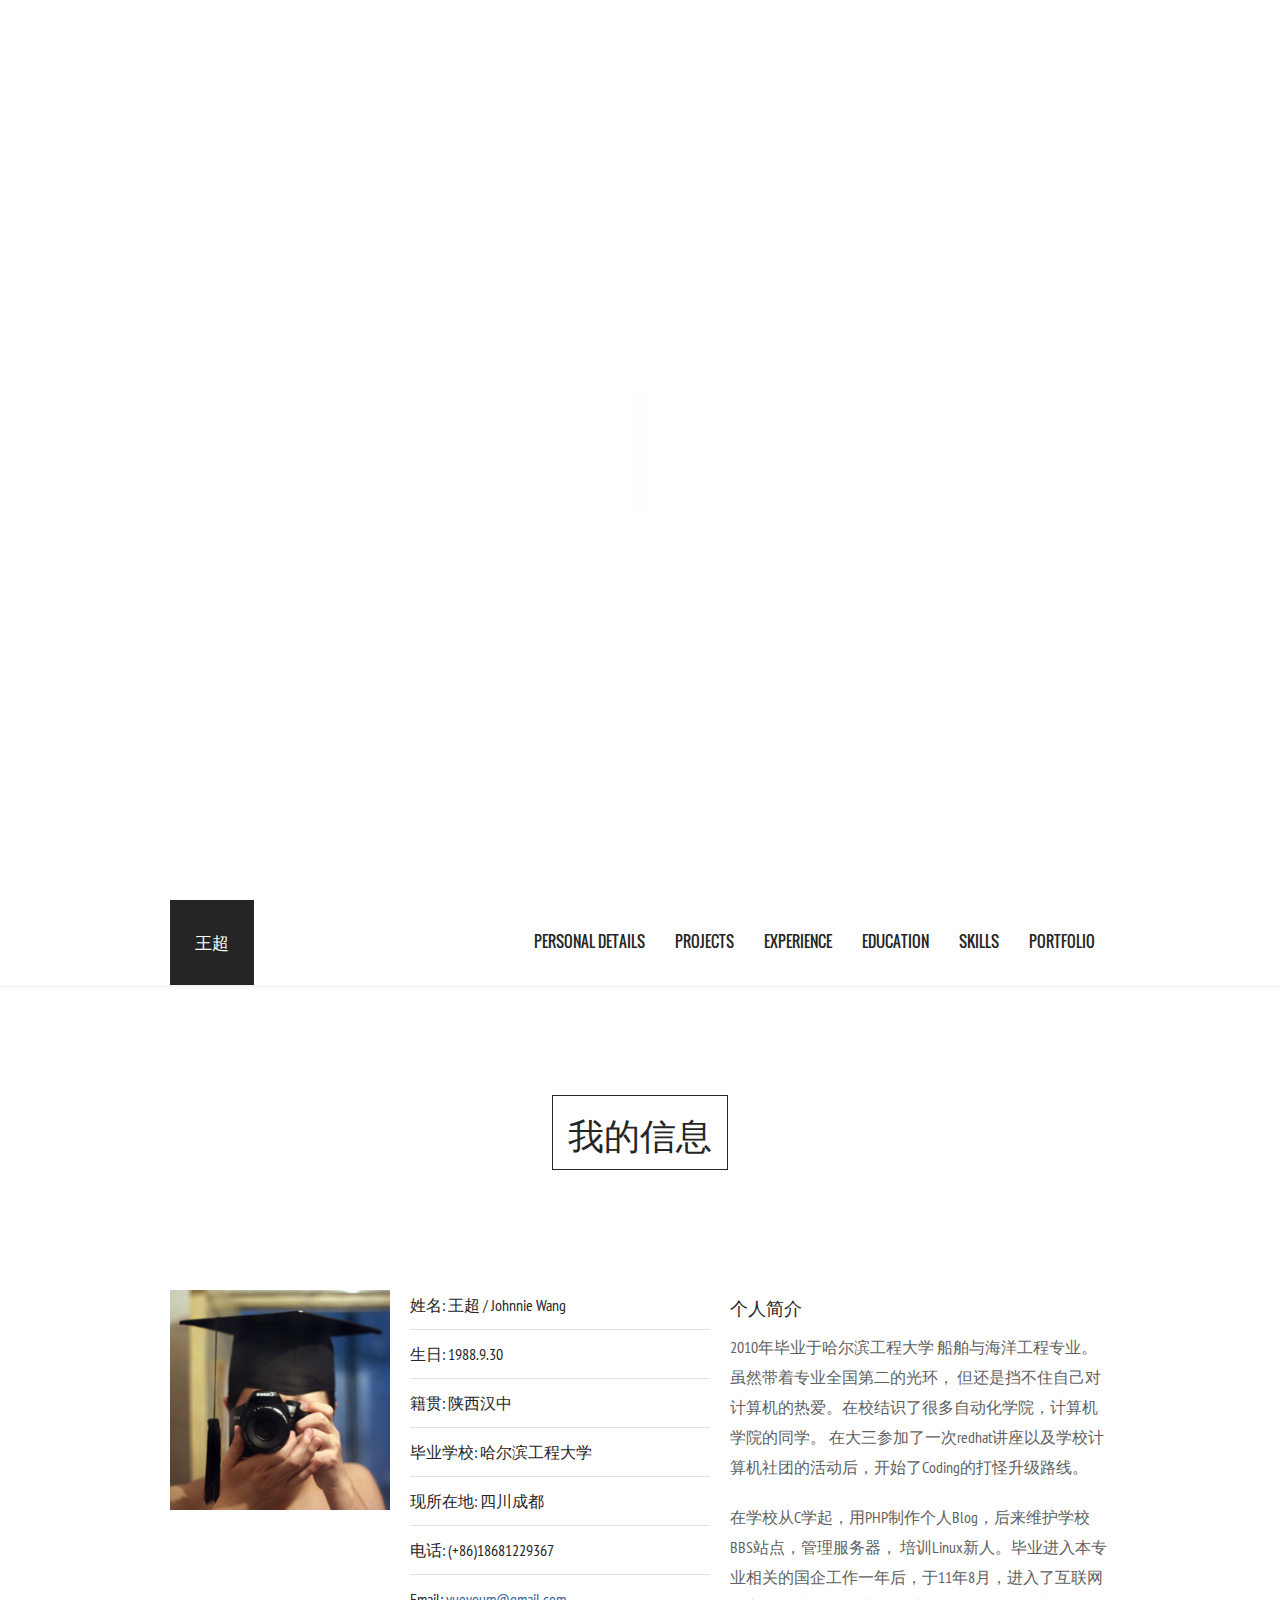
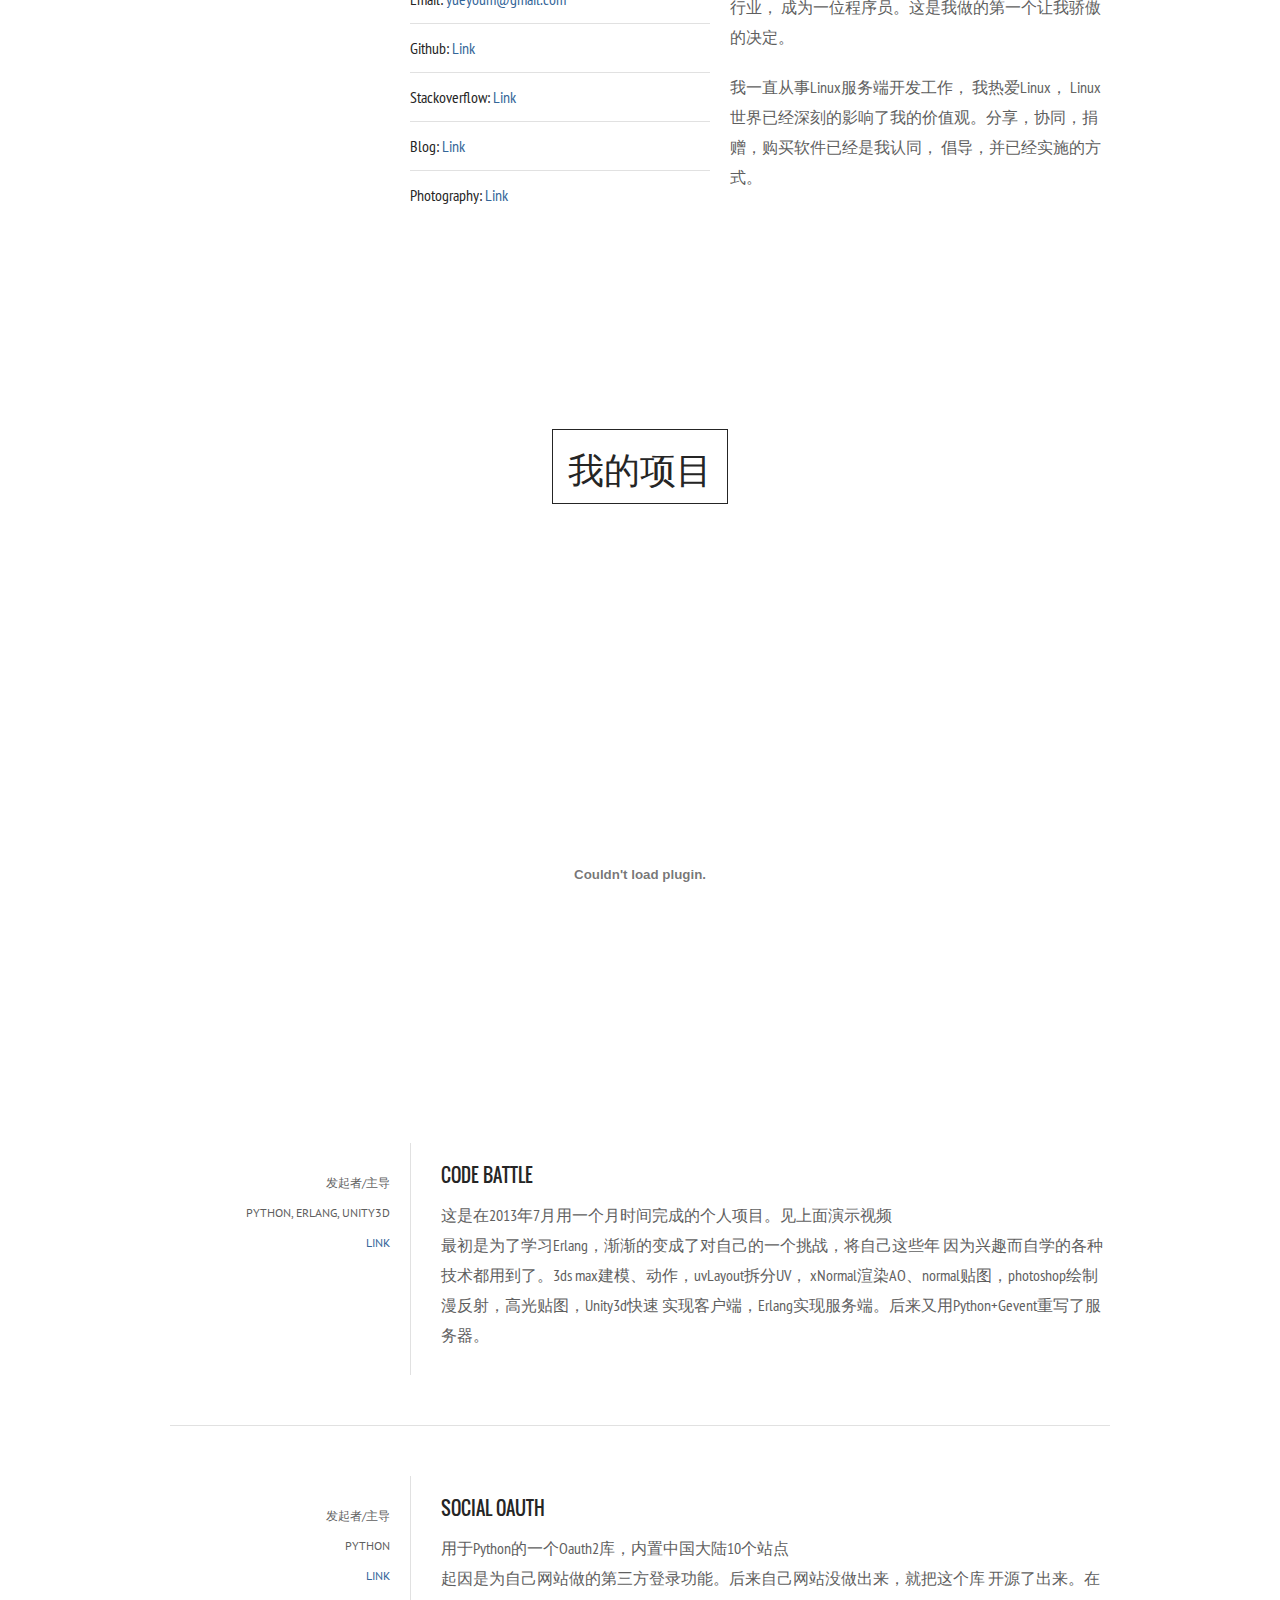
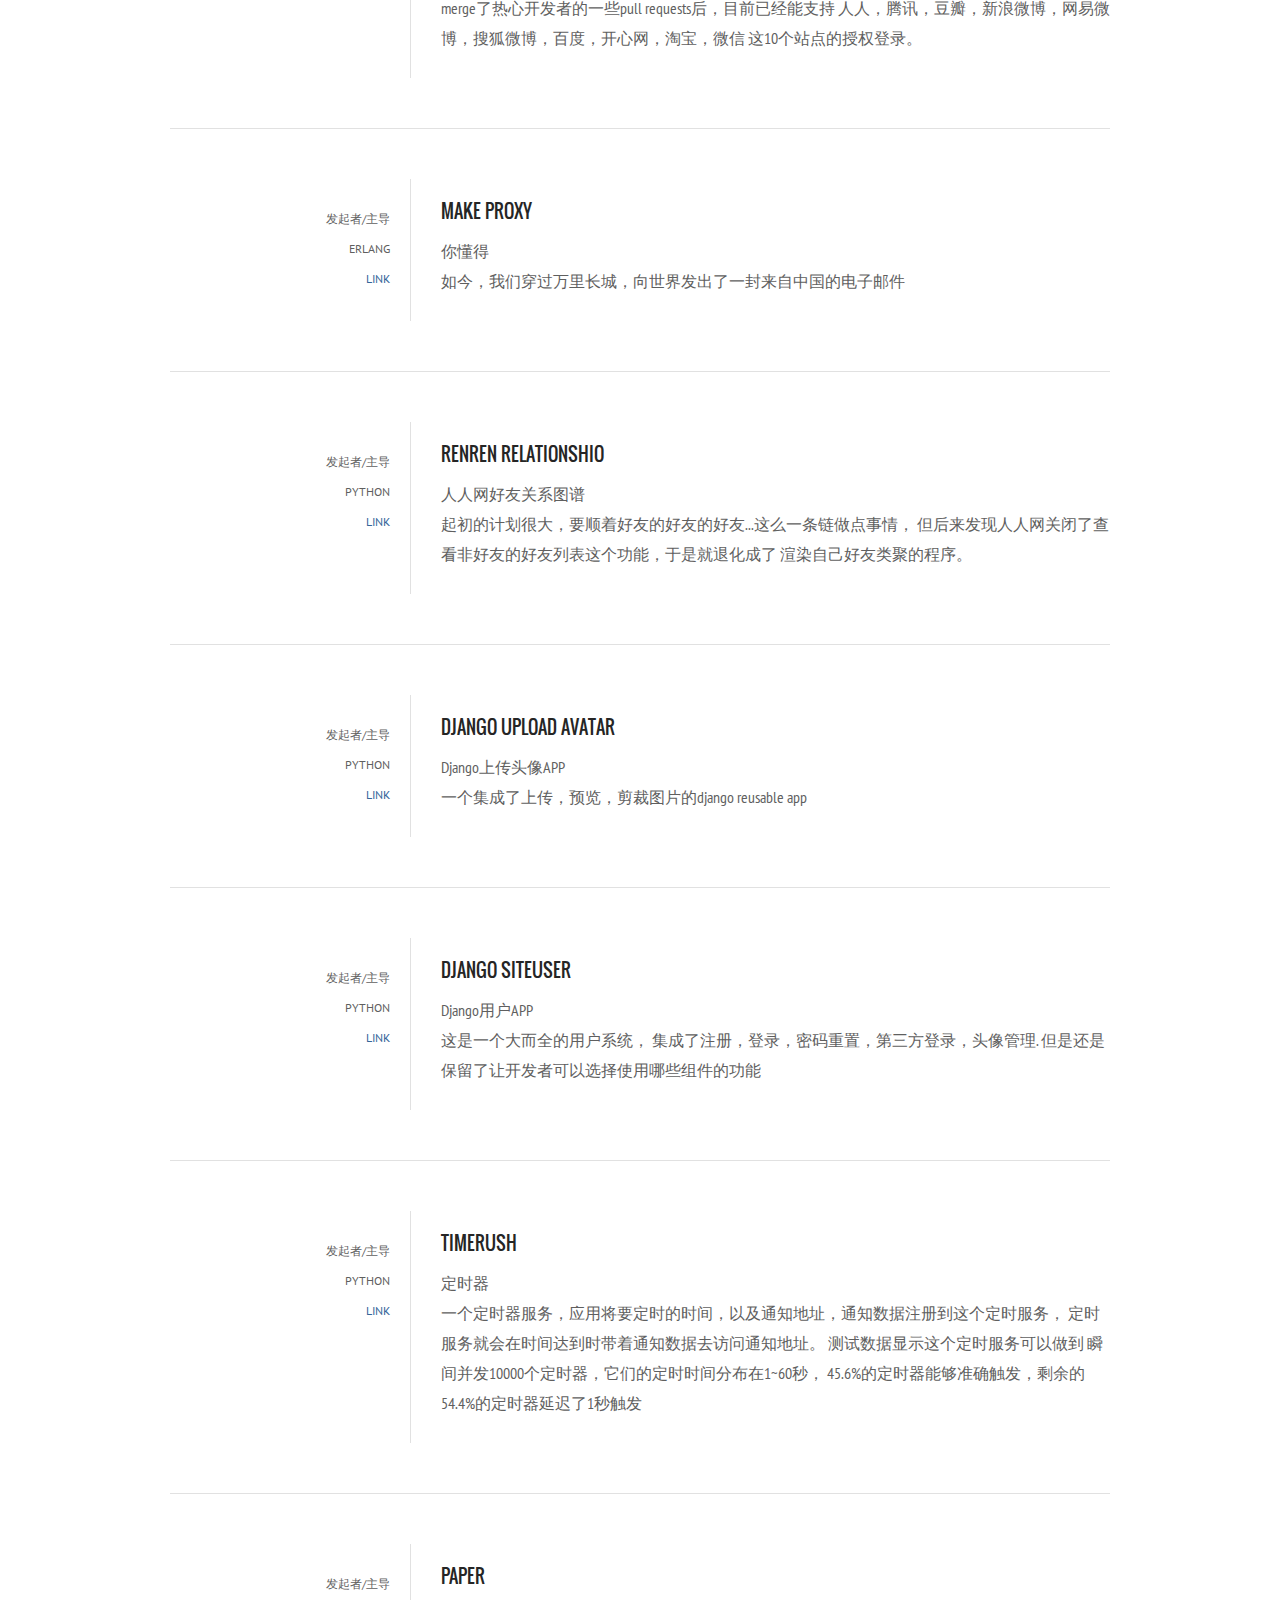
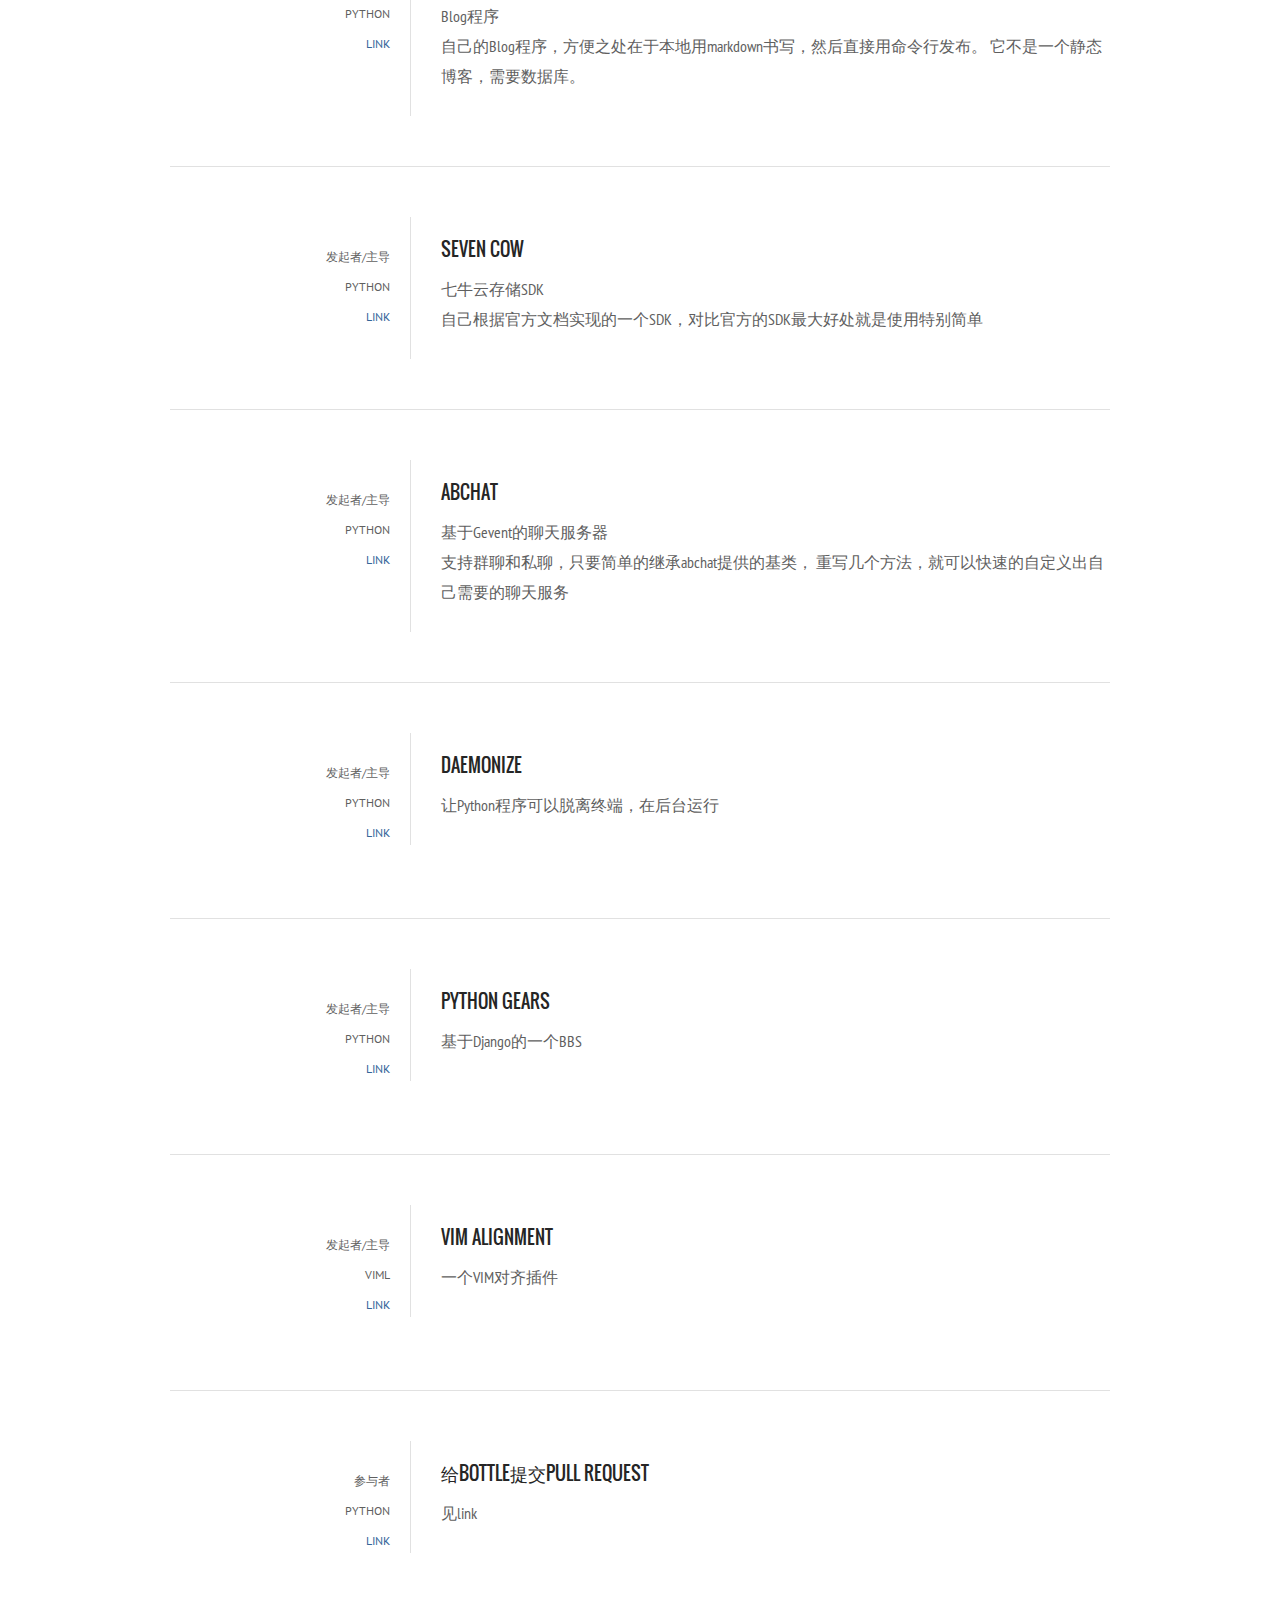
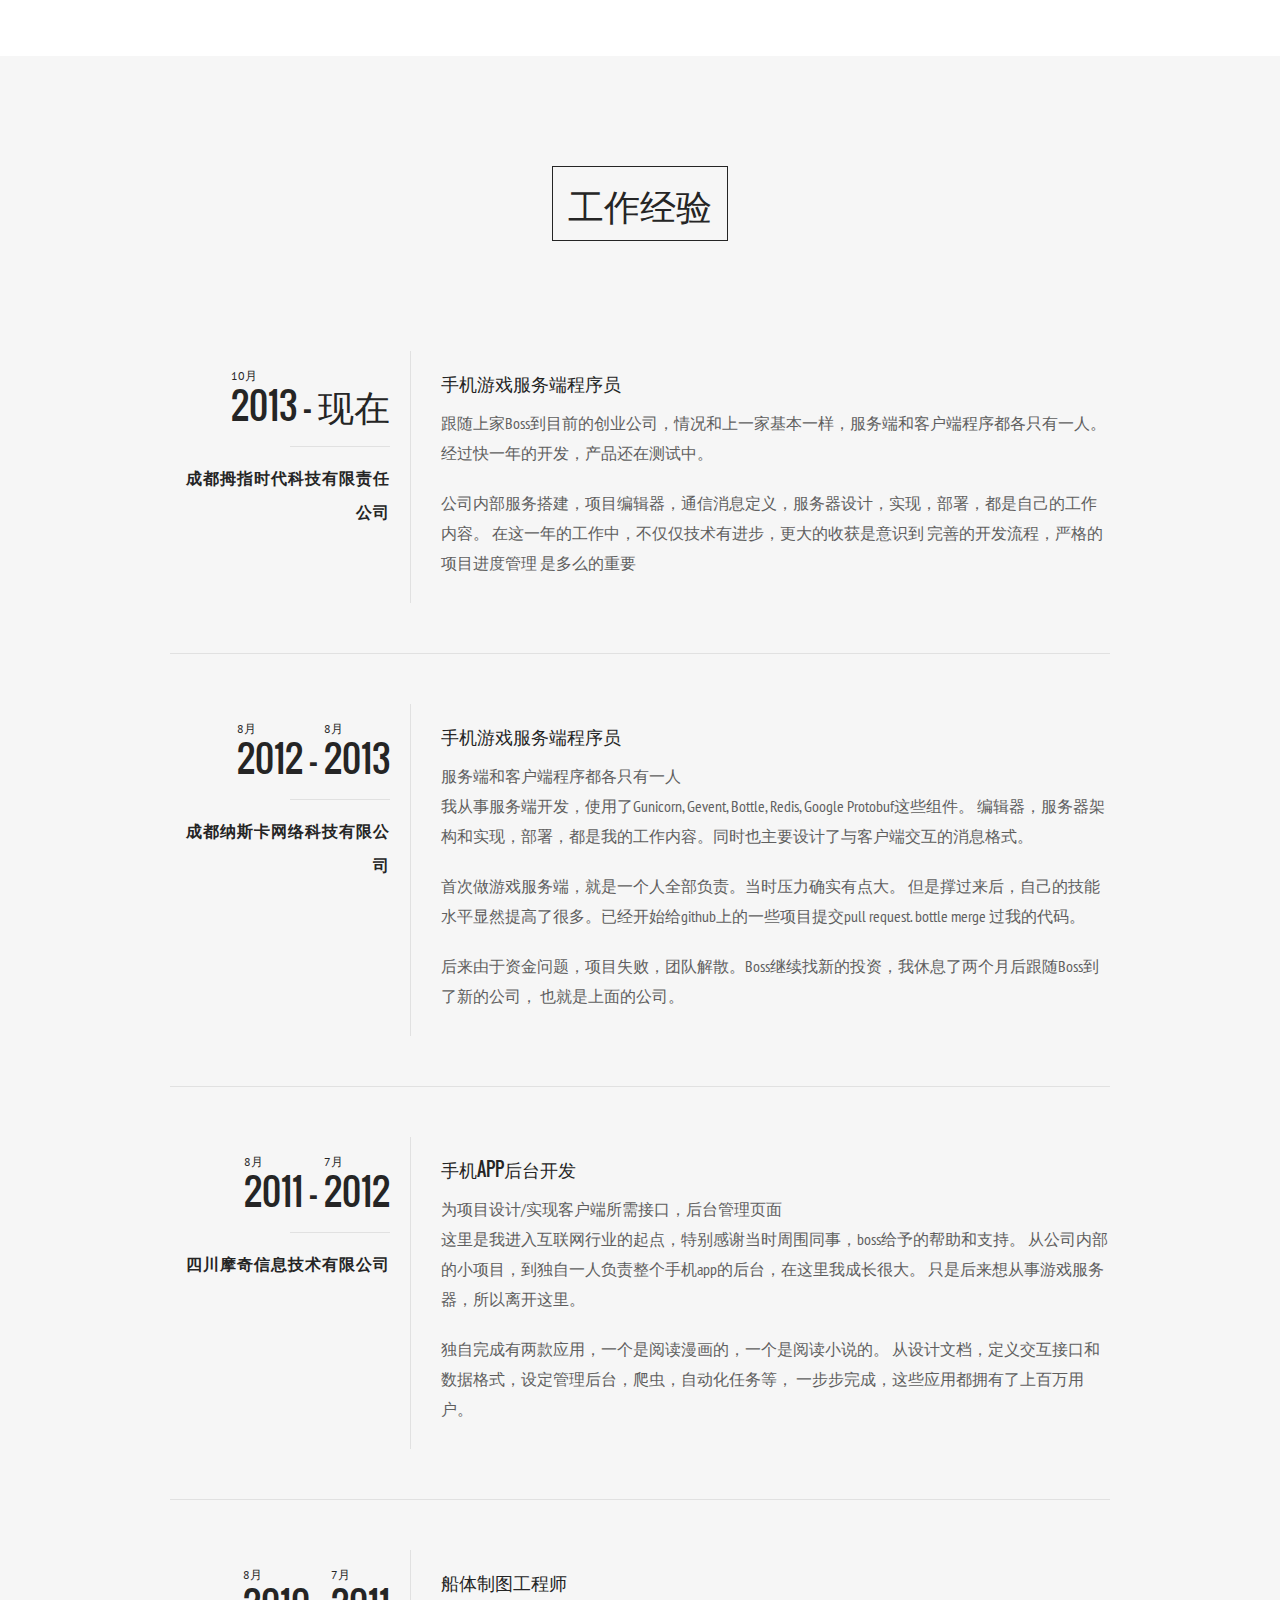
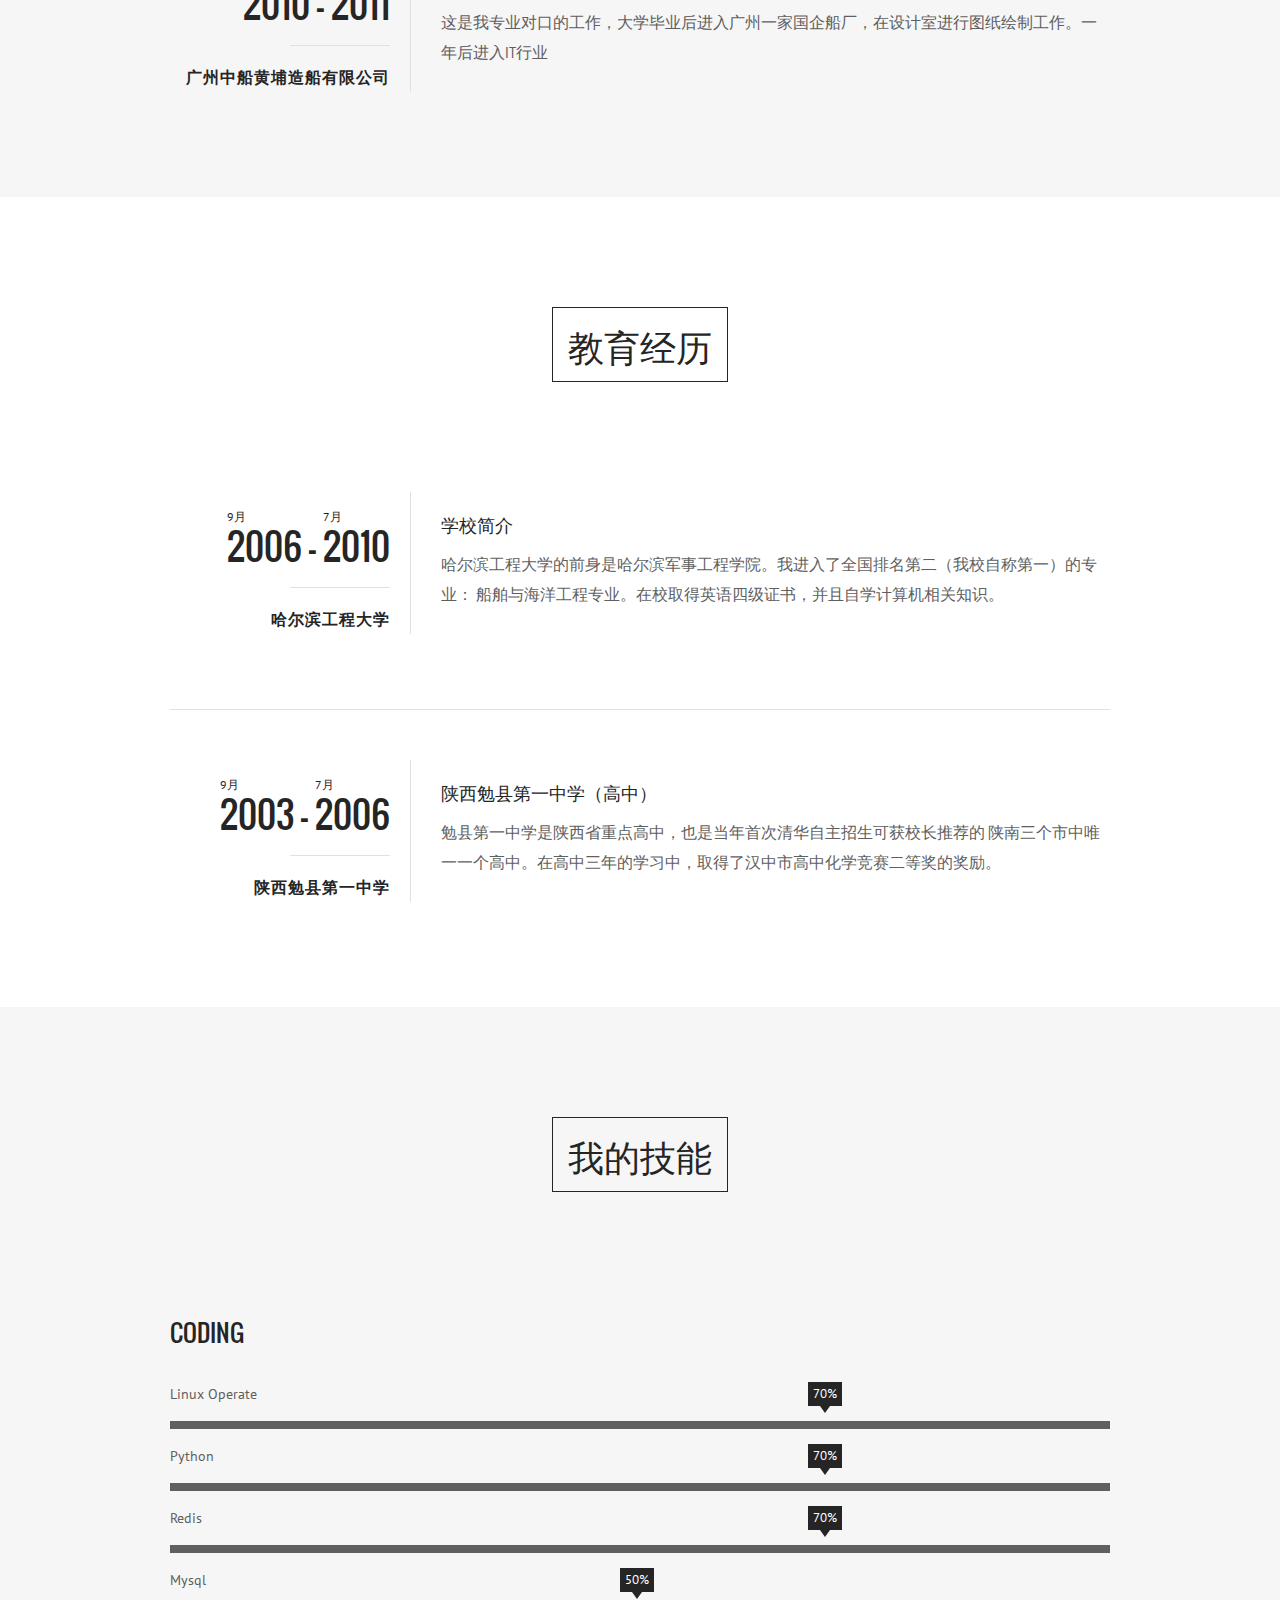
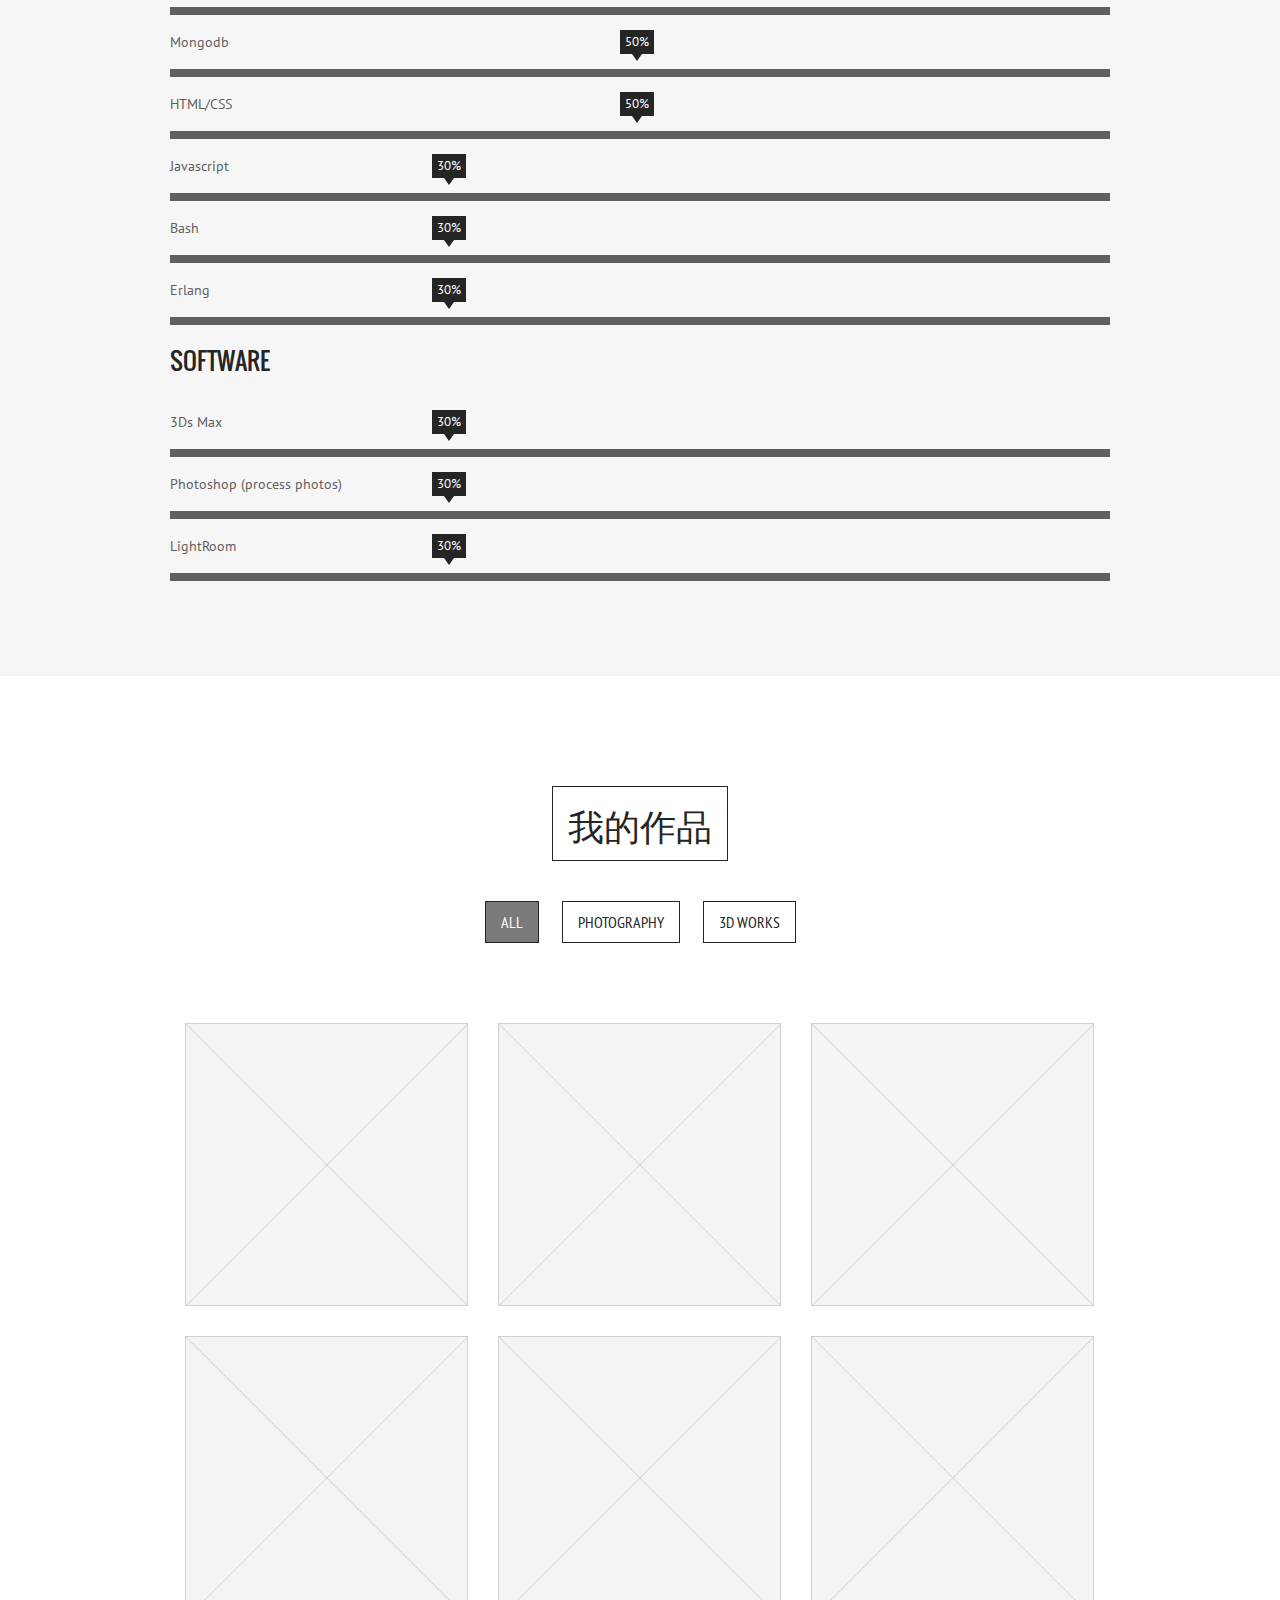
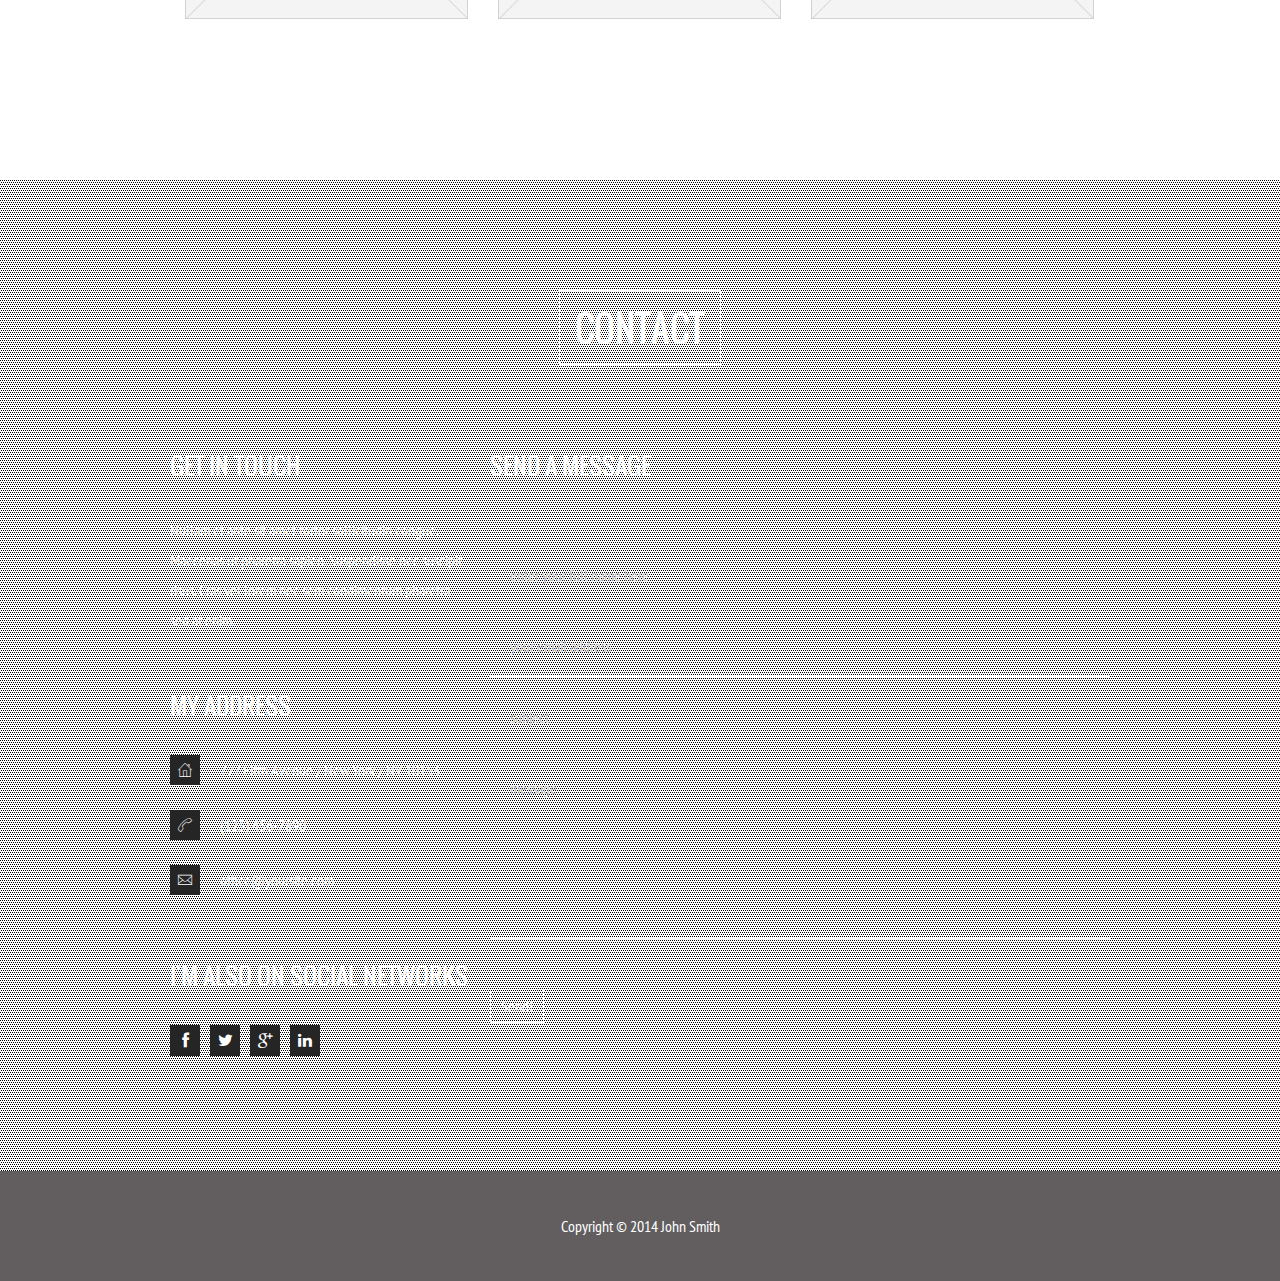
==== commit 26047ac4: "_layout => layout, _content => content" ====
--- a/index.html
+++ b/index.html
@@ -16,33 +16,33 @@
     <link rel="icon" href="favicon.ico" type="image/x-icon">
 
 	<!-- /// Template CSS ////////  -->
-    <link rel="stylesheet" href="_layout/css/font.css">
-    <link rel="stylesheet" href="_layout/css/base.css">
-    <link rel="stylesheet" href="_layout/css/grid.css">
-    <link rel="stylesheet" href="_layout/css/elements.css">
-    <link rel="stylesheet" href="_layout/css/layout.css">
+    <link rel="stylesheet" href="layout/css/font.css">
+    <link rel="stylesheet" href="layout/css/base.css">
+    <link rel="stylesheet" href="layout/css/grid.css">
+    <link rel="stylesheet" href="layout/css/elements.css">
+    <link rel="stylesheet" href="layout/css/layout.css">
 
 	<!-- /// JS Plugins CSS ////////  -->
-    <link rel="stylesheet" href="_layout/js/bxslider/jquery.bxslider.css">
-    <link rel="stylesheet" href="_layout/js/magnificpopup/magnific-popup.css">
+    <link rel="stylesheet" href="layout/js/bxslider/jquery.bxslider.css">
+    <link rel="stylesheet" href="layout/js/magnificpopup/magnific-popup.css">
     
 	<!-- /// Skin CSS ////////  -->
-	<!-- <link rel="stylesheet" href="_layout/css/skins/default.css">  -->
+	<!-- <link rel="stylesheet" href="layout/css/skins/default.css">  -->
 	
 
     
     <!-- /// FontAwesome Icons 4.0.3 ////////  -->
-	<link rel="stylesheet" href="_layout/css/fontawesome/font-awesome.min.css">
+	<link rel="stylesheet" href="layout/css/fontawesome/font-awesome.min.css">
     
     <!-- /// Custom Icon Font ////////  -->
-    <link rel="stylesheet" href="_layout/css/iconfontcustom/icon-font-custom.css">
+    <link rel="stylesheet" href="layout/css/iconfontcustom/icon-font-custom.css">
     
     <!-- /// Cross-browser CSS3 animations ////////  -->
-    <link rel="stylesheet" href="_layout/css/animate/animate.min.css">
+    <link rel="stylesheet" href="layout/css/animate/animate.min.css">
 
 
     <!-- /// Modernizr ////////  -->
-    <script src="_layout/js/modernizr-2.6.2.min.js"></script>
+    <script src="layout/js/modernizr-2.6.2.min.js"></script>
  
 </head>
 <body>
@@ -50,7 +50,7 @@
 	<div id="pageloader">
 		<div class="loader-img">
         
-			<img src="_layout/images/loader.gif" alt=""> 
+			<img src="layout/images/loader.gif" alt=""> 
 		
         </div><!-- end .loader-img -->
 	</div><!-- end .pageloader -->
@@ -61,11 +61,11 @@
         
 		<!-- /// HEADER  //////////////////////////////////////////////////////////////////////////////////////////////////////////// -->                	
                         
-			<div class="parallax full-screen" style="background-image:url(_content/backgrounds/1920x1280.jpg);">
+			<div class="parallax full-screen" style="background-image:url(content/backgrounds/1920x1280.jpg);">
 				
 				<div class="parallax-content full-screen">
 				
-					<div class="parallax-overlay" style="background-image:url(_content/backgrounds/pattern.png);"></div>
+					<div class="parallax-overlay" style="background-image:url(content/backgrounds/pattern.png);"></div>
 					
 					<div class="parallax-content-inner">
 					
@@ -170,7 +170,7 @@
                 <div class="row">
                 	<div class="span3">
                     	
-                        <img class="responsive-img" src="_content/270x270.png" alt="">
+                        <img class="responsive-img" src="content/270x270.png" alt="">
                         
                     </div><!-- end .span3 -->
                     <div class="span4">
@@ -1307,14 +1307,14 @@
                                     <div class="portfolio-item-preview">			
                                     
                                         
-                                        <img src="_content/portfolio/370x370-1.png" alt="">
+                                        <img src="content/portfolio/370x370-1.png" alt="">
                                         
                                         
                                         <div class="portfolio-item-overlay">
                                         
                                             <div class="portfolio-item-overlay-actions">
  
-                                                <a class="magnificPopup-gallery portfolio-item-zoom" href="_content/portfolio/370x370-1.png">+</a>
+                                                <a class="magnificPopup-gallery portfolio-item-zoom" href="content/portfolio/370x370-1.png">+</a>
                                                 
                                                 <a class="ajax-popup-link portfolio-item-link" href="project.html">&gt;</a>
                                                 
@@ -1341,14 +1341,14 @@
                                     <div class="portfolio-item-preview">			
                                     
                                         
-                                        <img src="_content/portfolio/370x370-2.png" alt="">
+                                        <img src="content/portfolio/370x370-2.png" alt="">
                                         
                                         
                                         <div class="portfolio-item-overlay">
                                         
                                             <div class="portfolio-item-overlay-actions">
                                             	
-                                                <a class="magnificPopup-gallery portfolio-item-zoom" href="_content/portfolio/370x370-2.png">+</a>
+                                                <a class="magnificPopup-gallery portfolio-item-zoom" href="content/portfolio/370x370-2.png">+</a>
                                                 
                                                 <a class="ajax-popup-link portfolio-item-link" href="project.html">&gt;</a>
                                                 
@@ -1375,14 +1375,14 @@
                                     <div class="portfolio-item-preview">			
                                     
                                         
-                                        <img src="_content/portfolio/370x370-3.png" alt="">
+                                        <img src="content/portfolio/370x370-3.png" alt="">
                                         
                                         
                                         <div class="portfolio-item-overlay">
                                         
                                             <div class="portfolio-item-overlay-actions">
                                             	  
-                                                <a class="magnificPopup-gallery portfolio-item-zoom" href="_content/portfolio/370x370-3.png">+</a>
+                                                <a class="magnificPopup-gallery portfolio-item-zoom" href="content/portfolio/370x370-3.png">+</a>
                                                 
                                                 <a class="ajax-popup-link portfolio-item-link" href="project.html">&gt;</a>
                                                 
@@ -1409,14 +1409,14 @@
                                     <div class="portfolio-item-preview">			
                                     
                                         
-                                        <img src="_content/portfolio/370x370-4.png" alt="">
+                                        <img src="content/portfolio/370x370-4.png" alt="">
                                         
                                         
                                         <div class="portfolio-item-overlay">
                                         
                                             <div class="portfolio-item-overlay-actions">
                                                 
-                                                <a class="magnificPopup-gallery portfolio-item-zoom" href="_content/portfolio/370x370-4.png">+</a>
+                                                <a class="magnificPopup-gallery portfolio-item-zoom" href="content/portfolio/370x370-4.png">+</a>
                                                 
                                                 <a class="ajax-popup-link portfolio-item-link" href="project.html">&gt;</a>
                                                 
@@ -1443,14 +1443,14 @@
                                     <div class="portfolio-item-preview">			
                                     
                                         
-                                        <img src="_content/portfolio/370x370-5.png" alt="">
+                                        <img src="content/portfolio/370x370-5.png" alt="">
                                         
                                         
                                         <div class="portfolio-item-overlay">
                                         
                                             <div class="portfolio-item-overlay-actions">
                                             
-                                                <a class="magnificPopup-gallery portfolio-item-zoom" href="_content/portfolio/370x370-5.png">+</a>
+                                                <a class="magnificPopup-gallery portfolio-item-zoom" href="content/portfolio/370x370-5.png">+</a>
                                                 
                                                 <a class="ajax-popup-link portfolio-item-link" href="project.html">&gt;</a>
                                                 
@@ -1477,14 +1477,14 @@
                                     <div class="portfolio-item-preview">			
                                     
                                         
-                                        <img src="_content/portfolio/370x370-6.png" alt="">
+                                        <img src="content/portfolio/370x370-6.png" alt="">
                                         
                                         
                                         <div class="portfolio-item-overlay">
                                         
                                             <div class="portfolio-item-overlay-actions">
                                             	
-                                                <a class="magnificPopup-gallery portfolio-item-zoom" href="_content/portfolio/370x370-6.png">+</a>
+                                                <a class="magnificPopup-gallery portfolio-item-zoom" href="content/portfolio/370x370-6.png">+</a>
                                                 
                                                 <a class="ajax-popup-link portfolio-item-link" href="project.html">&gt;</a>
                                                 
@@ -1512,11 +1512,11 @@
                 
             </div><!-- end #portfolio -->
             
-            <div class="parallax" id="contact" style="background-image:url(_content/backgrounds/1920x2000.jpg);">
+            <div class="parallax" id="contact" style="background-image:url(content/backgrounds/1920x2000.jpg);">
             	
                 <div class="parallax-content" style="padding:110px 0;">
 				
-					<div class="parallax-overlay" style="background-image:url(_content/backgrounds/pattern.png);"></div>
+					<div class="parallax-overlay" style="background-image:url(content/backgrounds/pattern.png);"></div>
 					
 					<div class="parallax-content-inner">
                     
@@ -1586,7 +1586,7 @@
                             	
                                 <h2 class="text-uppercase">Send a message</h2>
                                 
-                                <form class="fixed" id="contact-form"  name="contact-form" method="post" action="_layout/php/send.php"> 
+                                <form class="fixed" id="contact-form"  name="contact-form" method="post" action="layout/php/send.php"> 
                                     <fieldset>
                                         
                                         <div id="formstatus"></div>
@@ -1641,63 +1641,63 @@
 
 
     <!-- /// jQuery ////////  -->
-	<script src="_layout/js/jquery-2.1.0.min.js"></script>
+	<script src="layout/js/jquery-2.1.0.min.js"></script>
   
     <!-- /// ViewPort ////////  -->
-	<script src="_layout/js/viewport/jquery.viewport.js"></script>
+	<script src="layout/js/viewport/jquery.viewport.js"></script>
     
     <!-- /// Easing ////////  -->
-	<script src="_layout/js/easing/jquery.easing.1.3.js"></script>
+	<script src="layout/js/easing/jquery.easing.1.3.js"></script>
 
     <!-- /// SimplePlaceholder ////////  -->
-	<script src="_layout/js/simpleplaceholder/jquery.simpleplaceholder.js"></script>
+	<script src="layout/js/simpleplaceholder/jquery.simpleplaceholder.js"></script>
 
     <!-- /// Fitvids ////////  -->
-    <script src="_layout/js/fitvids/jquery.fitvids.js"></script>
+    <script src="layout/js/fitvids/jquery.fitvids.js"></script>
     
     <!-- /// Superfish Menu ////////  -->
-	<script src="_layout/js/superfish/hoverIntent.js"></script>
-    <script src="_layout/js/superfish/superfish.js"></script>
+	<script src="layout/js/superfish/hoverIntent.js"></script>
+    <script src="layout/js/superfish/superfish.js"></script>
     
     <!-- /// bxSlider ////////  -->
-	<script src="_layout/js/bxslider/jquery.bxslider.min.js"></script>
+	<script src="layout/js/bxslider/jquery.bxslider.min.js"></script>
     
    	<!-- /// Magnific Popup ////////  -->
-	<script src="_layout/js/magnificpopup/jquery.magnific-popup.min.js"></script>
+	<script src="layout/js/magnificpopup/jquery.magnific-popup.min.js"></script>
     
     <!-- /// Isotope ////////  -->
-	<script src="_layout/js/isotope/isotope.pkgd.min.js"></script>
-    <script src="_layout/js/isotope/imagesloaded.pkgd.min.js"></script>
+	<script src="layout/js/isotope/isotope.pkgd.min.js"></script>
+    <script src="layout/js/isotope/imagesloaded.pkgd.min.js"></script>
     
     <!-- /// Parallax ////////  -->
-	<script src="_layout/js/parallax/jquery.parallax.min.js"></script>
+	<script src="layout/js/parallax/jquery.parallax.min.js"></script>
 	
 	<!-- /// EasyPieChart ////////  -->
-	<script src="_layout/js/easypiechart/jquery.easypiechart.min.js"></script>
+	<script src="layout/js/easypiechart/jquery.easypiechart.min.js"></script>
     
     <!-- /// Easy Tabs ////////  -->
-    <script src="_layout/js/easytabs/jquery.easytabs.min.js"></script>	
+    <script src="layout/js/easytabs/jquery.easytabs.min.js"></script>	
 	
     <!-- /// Waypoints ////////  -->
-    <script src="_layout/js/waypoints/waypoints.min.js"></script>
-    <script src="_layout/js/waypoints/waypoints-sticky.min.js"></script>
+    <script src="layout/js/waypoints/waypoints.min.js"></script>
+    <script src="layout/js/waypoints/waypoints-sticky.min.js"></script>
     
     <!-- /// Form validate ////////  -->
-    <script src="_layout/js/jqueryvalidate/jquery.validate.min.js"></script>
+    <script src="layout/js/jqueryvalidate/jquery.validate.min.js"></script>
     
 	<!-- /// Form submit ////////  -->
-    <script src="_layout/js/jqueryform/jquery.form.min.js"></script>
+    <script src="layout/js/jqueryform/jquery.form.min.js"></script>
     
     <!-- /// gMap ////////  
 	<script src="http://maps.google.com/maps/api/js?sensor=false"></script>
-	<script src="_layout/js/gmap/jquery.gmap.min.js"></script>
+	<script src="layout/js/gmap/jquery.gmap.min.js"></script>
 	-->
     
     <!-- /// Scrollspy ////////  -->
-    <script src="_layout/js/scrollspy/scrollspy.min.js"></script>
+    <script src="layout/js/scrollspy/scrollspy.min.js"></script>
 
 	<!-- /// Custom JS ////////  -->
-	<script src="_layout/js/custom.js"></script>	
+	<script src="layout/js/custom.js"></script>	
 
 </body>
 </html>
--- a/layout/css/font.css
+++ b/layout/css/font.css
@@ -0,0 +1,47 @@
+@font-face {
+  font-family: 'PT Sans';
+  font-style: normal;
+  font-weight: 400;
+  src: local('PT Sans'), local('PTSans-Regular'), url('../fonts/PTSans-Regular.woff') format('woff');
+}
+@font-face {
+  font-family: 'PT Sans';
+  font-style: normal;
+  font-weight: 700;
+  src: local('PT Sans Bold'), local('PTSans-Bold'), url('../fonts/PTSans-Bold.woff') format('woff');
+}
+
+@font-face {
+  font-family: 'Oswald';
+  font-style: normal;
+  font-weight: 300;
+  src: local('Oswald Light'), local('Oswald-Light'), url('../fonts/Oswald-Light.woff') format('woff');
+}
+@font-face {
+  font-family: 'Oswald';
+  font-style: normal;
+  font-weight: 400;
+  src: local('Oswald Regular'), local('Oswald-Regular'), url('../fonts/Oswald-Regular.woff') format('woff');
+}
+@font-face {
+  font-family: 'Oswald';
+  font-style: normal;
+  font-weight: 700;
+  src: local('Oswald Bold'), local('Oswald-Bold'), url('../fonts/Oswald-Bold.woff') format('woff');
+}
+
+@font-face {
+  font-family: 'PT Sans Narrow';
+  font-style: normal;
+  font-weight: 400;
+  src: local('PT Sans Narrow'), local('PTSans-Narrow'), url('../fonts/PTSans-Narrow.woff') format('woff');
+}
+@font-face {
+  font-family: 'PT Sans Narrow';
+  font-style: normal;
+  font-weight: 700;
+  src: local('PT Sans Narrow Bold'), local('PTSans-NarrowBold'), url('../fonts/PTSans-NarrowBold.woff') format('woff');
+}
+
+
+
--- a/layout/css/base.css
+++ b/layout/css/base.css
@@ -0,0 +1,472 @@
+/**
+ * Name: base.css
+ * Version: 1.0.0
+ *	
+ *	-
+ *
+ *	T.O.C
+ *	
+ *	#CssReset
+ *	#Typography
+ *		#Links
+ *		#Lists
+ *		#Images
+ *		#Tables
+ *		#Forms
+ *		#Misc
+ */
+
+
+/* ==========================================================================
+   #CssReset
+   ========================================================================== */
+
+	html, body, div, span, applet, object, iframe,
+	h1, h2, h3, h4, h5, h6, p, blockquote, pre,
+	a, abbr, acronym, address, big, cite, code,
+	del, dfn, em, img, ins, kbd, q, s, samp,
+	small, strike, strong, sub, sup, tt, var,
+	b, u, i, center,
+	dl, dt, dd, ol, ul, li,
+	fieldset, form, label, legend,
+	table, caption, tbody, tfoot, thead, tr, th, td,
+	article, aside, canvas, details, embed, 
+	figure, figcaption, footer, header, hgroup, 
+	menu, nav, output, ruby, section, summary,
+	time, mark, audio, video {
+		margin: 0;
+		padding: 0;
+		border: 0;
+		font-size: 100%;
+		font: inherit;
+		vertical-align: baseline;
+	}
+	
+	/* HTML5 display-role reset for older browsers */
+	
+	article, 
+	aside, 
+	details, 
+	figcaption, 
+	figure, 
+	footer, 
+	header, 
+	hgroup, 
+	menu, 
+	nav, 
+	section {
+		display: block;
+	}
+	
+	body {
+		line-height: 1;
+	}
+	
+	ol, 
+	ul {
+		list-style: none;
+	}
+	
+	blockquote, 
+	q {
+		quotes: none;
+	}
+	
+	blockquote:before, 
+	blockquote:after,
+	q:before, 
+	q:after {
+		content: "";
+		content: none;
+	}
+	
+	table {
+		border-collapse: collapse;
+		border-spacing: 0;
+	}
+	
+	/**
+	 * 1. Always force vertical scroll
+	 * 2. Prevent iOS text size adjust after orientation change, without disabling user zoom.
+	 */
+	
+	html { 
+		font-size: 100%; 
+		overflow-y: scroll; /* 1  */ 
+		-ms-text-size-adjust: 100%; /* 2 */
+    	-webkit-text-size-adjust: 100%; /* 2 */
+		-webkit-font-smoothing: antialiased; 
+	}
+
+
+/* ==========================================================================
+   #Typography
+   ========================================================================== */
+   
+	body {
+		overflow: hidden;
+		background-color: #fff;
+		color: #5f5f5f;
+		font: 16px 'PT Sans Narrow', sans-serif;
+		line-height: 30px;	
+	}
+	
+	h1, 
+	h2, 
+	h3, 
+	h4, 
+	h5, 
+	h6 {
+		color: #252525;
+		font-family: 'Oswald', sans-serif;
+		font-weight: normal; 
+	}
+		
+	h1 a, 
+	h2 a, 
+	h3 a, 
+	h4 a, 
+	h5 a, 
+	h6 a { 
+		font-weight: inherit; 
+	}
+	
+	h1 {
+		margin-bottom: 14px; 	 
+		font-size: 36px; 
+		line-height: 57px; 
+	}
+	
+	h2 { 
+		margin-bottom: 30px;	
+		font-size: 24px; 
+		line-height: 40px;  
+	}
+	
+	h3 { 
+		margin-bottom: 8px;
+		font-size: 18px; 
+		line-height: 34px;   
+	}
+	
+	h4 {
+		margin-bottom: 4px; 
+		font-size: 16px; 
+		line-height: 30px;   
+	}
+	
+	h5 { 
+		font-size: 14px; 
+		line-height: 24px; 
+	}
+	
+	h6 { 
+		font-size: 12px; 
+		line-height: 21px; 
+	}
+	
+	p { margin-bottom: 20px; }
+	em { font-style: italic; }
+	strong { font-weight: bold; }
+	small { font-size: 60%; }
+	
+	sub { 
+		vertical-align: sub; 
+		font-size: 75%; 
+	}
+	
+	sup { 
+		vertical-align: super; 
+		font-size: 75%; 
+	}
+	
+	abbr[title] {  
+		border-bottom: 1px dotted #999; 
+		cursor: help;
+	}
+	
+	address { 
+		display: block; 
+		margin-bottom: 20px; 
+	}
+	
+	blockquote {}
+	
+	blockquote p { font-style: italic; }
+	
+	blockquote span { 
+		display: block;
+		margin-top: 5px;
+		color: #999999;  
+	}
+	
+	blockquote span:before { content: '\2013 \00A0'; }
+
+	hr { 
+		height: 0; 
+		border: solid #efefef; 
+		border-width: 1px 0 0 0;
+		margin: 30px 0;
+	}
+
+	code, 
+	pre { 
+		-webkit-border-radius: 3px;
+			    border-radius: 3px;	
+		font-family: Monaco, Menlo, Consolas, "Courier New", monospace;			
+	}
+	
+	code { 
+		padding: 1px 4px;
+		border: 1px solid #e1e1e8;
+		background-color: #f7f7f7;  
+		color: #d14;  
+	}
+	
+	pre { 
+		display: block;
+		padding: 20px;
+		border: 1px solid #e1e1e8;   
+		margin-bottom: 20px;
+		overflow-x: auto; 
+		white-space: pre-wrap;
+		background-color: #f7f7f7; 
+	}
+	
+	/* Typography Helper Classes */
+	
+	/**
+	 * <div class="hr"></div> acts like an <hr />
+	 */
+	
+	.hr { 
+		border-top: 1px solid #efefef;  
+		margin: 30px 0;
+	}
+	
+	.text-left { text-align: left; }
+	.text-right { text-align: right; }
+	.text-center { text-align: center; }
+	
+	.text-highlight { 
+		padding: 1px 5px; 
+		background-color: #d5edf8; 
+		color: #111111; 
+	}
+
+	.text-uppercase { text-transform: uppercase; }
+	
+	.mute{ color: #aaa; }
+	
+	p.last,
+	h1.last,
+	h2.last,
+	h3.last,
+	h4.last,
+	h5.last,
+	address.last { margin-bottom: 0; }
+	
+/* #Links
+   ========================================================================== */
+	
+	a, 
+	a:visited { 
+		color: #346699; 
+		text-decoration: none; 
+	}
+	
+   /**
+	* 1. Remove the gray background color from active links in IE 10.
+	*/
+	
+	a:active {
+ 		background: transparent; /* 1 */
+	}
+	
+	a:hover, 
+	a:focus { 
+		text-decoration: underline;
+		outline: none; 
+	}	
+	
+/* #Lists
+   ========================================================================== */
+	
+	ul, 
+	ol { 
+		margin-bottom: 20px;
+		list-style-position: inside; 
+	}
+	
+	ul ul, 
+	ul ol, 
+	ol ol, 
+	ol ul { 
+		margin-left: 30px; 
+		margin-bottom: 0; 
+	}
+	
+	li {}
+	
+	ul { list-style-type: disc; }
+	ol { list-style-type: decimal; }
+	
+	/* List Helper Classes */
+
+	ul.last,
+	ol.last { margin-bottom:0; }
+
+/* #Images
+   ========================================================================== */
+	
+	img {
+		border: none; 
+	}
+	
+	/* Images Helper Classes */
+	
+	.img-align-left { 
+		float: left;
+		margin: 5px 10px 0 0;  
+	}
+	
+	.img-align-right { 
+		float: right;
+		margin: 5px 0 0 10px; 
+	}
+
+/* #Tables
+   ========================================================================== */
+
+	table { 
+		width: 100%;
+		margin-bottom: 20px; 
+		border-collapse: collapse; 
+		border-spacing: 0; 
+		background-color: transparent; 
+	}
+	
+	caption { 
+		margin: 20px 0;
+		text-align: center; 
+	}
+
+	table th, 
+	table td {
+		padding: 15px 8px; 
+		border-top: 1px solid #252525;
+		text-align: center;
+		vertical-align: top; 
+	}
+	
+	table th { 
+		border-top: none;
+		background-color: #252525;
+		color: #fff;
+		font-family: 'Oswald', sans-serif;
+		font-size: 18px;  
+	}
+	
+	table thead th { vertical-align: bottom; }
+	
+/* #Forms
+   ========================================================================== */
+
+	form {}
+	
+	fieldset {}
+	
+	form p {}
+	
+	label {
+		display: block;
+		margin-bottom: 5px;
+	}
+
+	label span { color: #ff0000; }
+	
+	select,
+	button,
+	input[type="button"],
+	input[type="reset"],
+	input[type="submit"],
+	input[type="radio"],
+	input[type="checkbox"] {
+	  cursor: pointer;
+	}
+	
+	input,
+	textarea,
+	select {
+		display: block;
+		max-width: 100%;
+		-webkit-box-sizing: border-box;
+		   -moz-box-sizing: border-box;
+				box-sizing: border-box;
+		padding: 6px 10px;
+		border: 1px solid #ddd;
+		margin-bottom: 10px;
+		background-color: transparent;
+		color: #666;
+		font: 16px 'PT Sans Narrow', sans-serif;			 
+	}
+	
+	input[type="text"]:focus,
+	input[type="email"]:focus,
+	input[type="url"]:focus,
+	textarea:focus {	
+		border-color: #cdcdcd;
+  		outline: none;	
+	}
+	
+	select { height: 32px; }
+	
+	select:focus {
+	  outline: thin dotted #333;
+	  outline: 5px auto -webkit-focus-ring-color;
+	  outline-offset: -2px;
+	}
+	
+	textarea { 
+		min-height: 100px; 
+		overflow: auto; 
+	}
+
+	.radio,
+	.checkbox {
+		min-height: 18px;
+		padding-left: 18px;
+	}
+	
+	.radio input[type="radio"],
+	.checkbox input[type="checkbox"] {
+		float: left;
+		margin-left: -18px;
+	}
+	
+	input:-moz-placeholder,
+	textarea:-moz-placeholder {
+		color: #ccc;
+	}
+	
+	input:-ms-input-placeholder,
+	textarea:-ms-input-placeholder {
+		color: #ccc;
+	}
+	
+	input::-webkit-input-placeholder,
+	textarea::-webkit-input-placeholder {
+		color: #ccc;
+	}
+
+/* #Misc
+   ========================================================================== */
+   
+   .margin-bottom-20 {
+        margin: 0 0 20px 0;
+   }
+   
+   
+   
+   
+   
--- a/layout/css/grid.css
+++ b/layout/css/grid.css
@@ -0,0 +1,438 @@
+/**
+ * Name: grid.css
+ * Version: 1.0.0
+ *	
+ *	-
+ *
+ *	T.O.C
+ *	
+ *	#Base Grid
+ *  #Large Display
+ *	#Tablet (Portrait)
+ *  #Mobile (Portrait and landscape)
+ *  #Align
+ *	#Responsive Images and embeds
+ *	#Clearing
+ *  #ResponsiveFormInputs
+ */
+ 
+
+/* ==========================================================================
+   #Base Grid
+   ========================================================================== */
+
+	.row { 
+		position: relative; 
+		width: 940px; 
+		margin: 0 auto;
+	}
+	
+	.row .row { 
+		width: auto; 
+		margin: 0;
+	 }
+
+ 	.span1, 
+	.span2, 
+	.span3, 
+	.span4, 
+	.span5, 
+	.span6, 
+	.span7, 
+	.span8, 
+	.span9, 
+	.span10, 
+	.span11, 
+	.span12 { float: left; }
+
+	.span1 { 
+		width: 60px;  
+		margin-left: 20px; 
+	}
+	
+	.span2 { 
+		width: 140px; 
+		margin-left: 20px; 
+	}
+	
+	.span3 { 
+		width: 220px; 
+		margin-left: 20px; 
+	}
+	
+	.span4 { 
+		width: 300px;
+		margin-left: 20px; 
+	}
+	
+	.span5 { 
+		width: 380px; 
+		margin-left: 20px; 
+	}
+	
+	.span6 { 
+		width: 460px; 
+		margin-left: 20px; 
+	}
+	
+	.span7 { 
+		width: 540px; 
+		margin-left: 20px; 
+	}
+	
+	.span8 { 
+		width: 620px; 
+		margin-left: 20px; 
+	}
+	
+	.span9 { 
+		width: 700px; 
+		margin-left: 20px; 
+	}
+	
+	.span10 { 
+		width: 780px; 
+		margin-left: 20px; 
+	}
+	
+	.span11 { 
+		width: 860px; 
+		margin-left: 20px; 
+	}
+	
+	.span12 { 
+		width: 940px; 
+		margin-left: 20px; 
+	}
+	
+	.span1:first-child, 
+	.span2:first-child, 
+	.span3:first-child, 
+	.span4:first-child, 
+	.span5:first-child, 
+	.span6:first-child, 
+	.span7:first-child, 
+	.span8:first-child, 
+	.span9:first-child, 
+	.span10:first-child, 
+	.span11:first-child, 
+	.span12:first-child { margin-left: 0; }
+ 
+	.visible-phone { display: none !important; }
+	.visible-tablet { display: none !important; }
+	.hidden-desktop { display: none !important; }
+	.visible-desktop { display: inherit !important; } 
+
+/* ==========================================================================
+   #Large Display
+   ========================================================================== */
+
+	@media (min-width: 1400px) {
+	
+		.row { width: 1170px; }
+	
+		.span1 { 
+			width: 70px;  
+			margin-left: 30px; 
+		}
+		
+		.span2 { 
+			width: 170px; 
+			margin-left: 30px; 
+		}
+		
+		.span3 { 
+			width: 270px; 
+			margin-left: 30px; 
+		}
+		
+		.span4 { 
+			width: 370px; 
+			margin-left: 30px; 
+		}
+		
+		.span5 { 
+			width: 470px; 
+			margin-left: 30px; 
+		}
+		
+		.span6 { 
+			width: 570px; 
+			margin-left: 30px; 
+		}
+		
+		.span7 { 
+			width: 670px; 
+			margin-left: 30px; 
+		}
+		
+		.span8 { 
+			width: 770px; 
+			margin-left: 30px; 
+		}
+		
+		.span9 { 
+			width: 870px; 
+			margin-left: 30px; 
+		}
+		
+		.span10 { 
+			width: 970px;
+			margin-left: 30px;
+		}
+		
+		.span11 { 
+			width: 1070px; 
+			margin-left: 30px; 
+		}
+		
+		.span12 { 
+			width: 1170px;
+			margin-left: 30px; 
+		}
+		
+	}
+ 
+/* ==========================================================================
+   #Tablet (Portrait)
+   ========================================================================== */
+
+	@media (min-width: 768px) and (max-width: 979px) {
+		
+		.row { width: 705px; }
+	
+		.span1 { 
+			width: 45px;  
+			margin-left: 15px; 
+		}
+		
+		.span2 { 
+			width: 105px; 
+			margin-left: 15px; 
+		}
+		
+		.span3 { 
+			width: 165px; 
+			margin-left: 15px; 
+		}
+		
+		.span4 { 
+			width: 225px; 
+			margin-left: 15px; 
+		}
+		
+		.span5 { 
+			width: 285px; 
+			margin-left: 15px; 
+		}
+		
+		.span6 { 
+			width: 345px; 
+			margin-left: 15px; 
+		}
+		
+		.span7 { 
+			width: 405px; 
+			margin-left: 15px; 
+		}
+		
+		.span8 { 
+			width: 465px; 
+			margin-left: 15px; 
+		}
+		
+		.span9 { 
+			width: 525px; 
+			margin-left: 15px; 
+		}
+		
+		.span10 { 
+			width: 585px;
+			margin-left: 15px; 
+		}
+		
+		.span11 { 
+			width: 645px; 
+			margin-left: 15px; 
+		}
+		
+		.span12 { 
+			width: 705px;
+			margin-left: 15px; 
+		}
+		
+		.hidden-desktop { display: inherit !important; } 
+		.visible-desktop { display: none !important; }
+		.visible-tablet { display: inherit !important; } 
+		.hidden-tablet { display: none !important; }
+		
+	}
+
+/* ==========================================================================
+   #Mobile (Portrait and Landscape )
+   ========================================================================== */
+
+	@media (max-width: 767px) {
+		
+		.row { width: auto; }
+		
+		.span1,
+		.span2,
+		.span3,
+		.span4,
+		.span5,
+		.span6,
+		.span7,
+		.span8,
+		.span9,
+		.span10,
+		.span11,
+		.span12 { 
+			float: none;
+			display: block;
+			width: 100%;
+			-webkit-box-sizing: border-box;
+			   -moz-box-sizing: border-box;
+					box-sizing: border-box;
+			margin-left: 0;
+		}
+		
+		.hidden-desktop { display: inherit !important; }
+		.visible-desktop { display: none !important; }
+		.visible-phone { display: inherit !important; }
+		.hidden-phone { display: none !important; }
+		
+	}
+	
+/* ==========================================================================
+   #Align
+   ========================================================================== */
+
+	.float-left { float: left; }
+	.float-right { float: right; }
+
+/* ==========================================================================
+   #Responsive Images and Embeds
+   ========================================================================== */
+
+	.responsive-img { 
+		max-width: 100%; 
+		height: auto; 
+	}
+	
+	/**
+ 	 * 1. 16/9 ratio
+ 	 */
+	 
+	.responsive-embed {
+		position: relative;
+		overflow: hidden;
+		height: 0;
+		padding: 0;
+		padding-bottom: 56.25%; /* 1 */	
+		margin-bottom: 20px;
+	}
+
+	.responsive-embed iframe,
+	.responsive-embed object,
+	.responsive-embed embed {
+		position: absolute;
+		top: 0;
+		left: 0;
+		width: 100%;
+		height: 100%;
+	}
+
+/* ==========================================================================
+   #Clearing
+   ========================================================================== */
+
+	/**
+ 	 * Automatically Clear Fix rows
+ 	 */
+	 
+	.row:after {
+		visibility: hidden;
+		display: block;
+		font-size: 0;
+		content: " ";
+		clear: both;
+		height: 0;
+	}
+
+	/**
+ 	 * Clear Fix hack
+	 * Usage:  add  class="fixed"  to div's that have floated elements in them
+ 	 */
+	 
+	.fixed:after {
+		visibility: hidden;
+		display: block;
+		font-size: 0;
+		content: " ";
+		clear: both;
+		height: 0;
+	}
+	
+	/**
+ 	 * Clear content
+	 * Usage:  <br class="clear"> 
+ 	 */	
+	 
+	.clear {
+      clear: both;
+      display: block;
+      overflow: hidden;
+      visibility: hidden;
+      width: 0;
+      height: 0;
+	} 
+	
+/* ==========================================================================
+   #ResponsiveFormInputs
+   ========================================================================== */
+	
+	/**
+	 * 1. Reset float inherited from .span*	
+ 	 * 2. Reset margin-left inherited from .span*
+ 	 */
+	 
+	input.span1,
+	textarea.span1,
+	select.span1,
+	input.span2,
+	textarea.span2,
+	select.span2,
+	input.span3,
+	textarea.span3,
+	select.span3,
+	input.span4,
+	textarea.span4,
+	select.span4,
+	input.span5,
+	textarea.span5,
+	select.span5,
+	input.span6,
+	textarea.span6,
+	select.span6,
+	input.span7,
+	textarea.span7,
+	select.span7,
+	input.span8,
+	textarea.span8,
+	select.span8,
+	input.span9,
+	textarea.span9,
+	select.span9,
+	input.span10,
+	textarea.span10,
+	select.span10,
+	input.span11,
+	textarea.span11,
+	select.span11,
+	input.span12,
+	textarea.span12,
+	select.span12 {
+		float: none; 	/* 1 */
+		margin-left: 0; /* 2 */
+	}--- a/layout/css/elements.css
+++ b/layout/css/elements.css
@@ -0,0 +1,1470 @@
+/**
+ * Name: elements.css
+ * Version: 1.0.0
+ *	
+ *	-
+ *
+ *	T.O.C
+ *	
+ *	#Accordions
+ *  #Alerts
+ *  #Back to top
+ *	#Buttons
+ *	#Callout Boxes
+ *	#Custom Lists
+ *	#Dividers
+ *	#Google Maps
+ *  #Headlines
+ *	#Icon Boxes
+ *	#Milestones
+ *	#Our Process
+ *  #Page Loader
+ *	#Parallax
+ *	#Pie charts
+ *	#Pricing Tables
+ *	#ProgressBars
+ *	#SocialMedia
+ *	#Styled Tables
+ *	#Tabs
+ *	#Testimonials
+ */
+
+/* ==========================================================================
+   #Accordions
+   ========================================================================== */
+
+	/* Accordeon & Toggles*/
+	
+	.accordion,
+	.toggle { margin-bottom: 30px; }
+
+	.accordion-item,
+	.toggle-item { margin-bottom: 10px; }
+
+	.accordion-item-toggle,
+	.toggle-item-toggle {
+		position: relative;
+		display: block;
+		padding: 10px 20px;
+		border: 1px solid #252525;
+		color: #5f5f5f;
+	}
+	
+	a.accordion-item-toggle,
+	a.toggle-item-toggle { color: #5f5f5f; }
+	
+	.accordion-item-toggle:after,
+	.toggle-item-toggle:after {
+		position: absolute;
+		top: 10px;
+		right: 15px;
+		font-size: 18px;
+		content: "+";
+	}
+	
+	.accordion-item-toggle.active:after,
+	.toggle-item-toggle.active:after { content: "-"; }
+	
+	.accordion-item-toggle:hover,
+	.accordion-item-toggle.active,
+	.toggle-item-toggle:hover,
+	.toggle-item-toggle.active { text-decoration: none; }
+	
+	.accordion-item-content,
+	.toggle-item-content { 
+		padding: 15px 20px; 
+		display: none; 
+	}
+	
+	/*
+	 * 1. Clearfix hack 
+	 */
+	.accordion-item-content:after,
+	.toggle-item-content:after { /* 1 */
+		visibility: hidden;
+		display: block;
+		font-size: 0;
+		content: " ";
+		clear: both;
+		height: 0;
+	}
+	
+	@media (max-width: 767px) {
+ 
+	}
+
+/* ==========================================================================
+   #Alerts
+   ========================================================================== */
+
+	.alert {
+		padding: 13px 15px;
+		border: 1px solid #d1d1d1;
+		border-radius: 3px;
+		-webkit-box-shadow: 0 1px 2px 0 rgba(0, 0, 0, 0.1);
+		        box-shadow: 0 1px 2px 0 rgba(0, 0, 0, 0.1);
+		margin-bottom: 30px;
+		background-color: #f8f8f8;
+	}
+	
+	.alert i {
+		position: relative;
+		top: 1px;
+		margin-right: 7px;
+		font-size: 16px;
+	}
+	
+	.alert.info {
+		border: 1px solid #86cde3;
+		background-color: #cce9f2;
+		color: #3194b1;
+	}
+	
+	.alert.success {
+		border: 1px solid #b3cda1;
+		background-color: #d8f1c6;
+		color: #749958;
+	}
+	
+	.alert.error {
+		border: 1px solid #e1a1a1;
+		background-color: #f9d9d9;
+		color: #b55454;
+	}
+	
+	.alert.warning {
+		border: 1px solid #d1c9ae;
+		background-color: #fbf4dd;
+		color: #978c68;
+	} 
+
+/* ==========================================================================
+   #Back to top
+   ========================================================================== */
+
+	#back-to-top {
+		position: fixed;
+		z-index: 10;
+		right: -40px;
+		bottom: 20px;
+		width: 40px;
+		height: 40px;
+		border: 1px solid #252525;
+		background-color: #747474;
+		color: #fafafa;
+		font-size: 30px;
+		line-height: 40px;			
+		text-align: center;
+		text-decoration: none;
+		opacity: 0.5;
+		cursor: pointer;
+		-webkit-transition: all 0.4s ease 0s;
+			 -o-transition: all 0.4s ease 0s;
+				transition: all 0.4s ease 0s;
+	}
+	
+	#back-to-top i {
+		font-size: 22px;
+		line-height: 40px;
+		font-weight: normal;
+		vertical-align: top;
+		-webkit-transition: all 0.4s ease 0s;
+			 -o-transition: all 0.4s ease 0s;
+				transition: all 0.4s ease 0s;
+	}
+	
+	#back-to-top:hover {
+		background-color: rgba(0, 0, 0, 0.7);
+	}
+	
+	#back-to-top:hover i {
+		color: #fff;
+	}
+	
+	#back-to-top.visible {
+		right: 40px;
+	}
+	
+	#back-to-top.gone {
+		right: -40px;
+	}
+
+/* ==========================================================================
+   #Buttons
+   ========================================================================== */
+
+	.btn { 
+		display: inline-block; 
+		padding: 10px 15px; 
+		border: 1px solid #252525;
+		margin: 0 5px 20px 0;
+		background-color: #fff;
+		line-height: 18px; 
+		text-decoration: none !important;
+		cursor: pointer;
+		-webkit-transition: all 0.3s;
+			 -o-transition: all 0.3s;
+				transition: all 0.3s;	
+	}
+	
+	a.btn { color: #252525; }
+	
+	.btn:focus { outline: none; }
+	
+	.btn-large {
+		padding: 12px 24px;
+		font-size: 18px;
+	}
+	
+	.btn i,
+	.btn-large i { 
+		float: left; 
+		margin: 2px 8px 0 -4px;
+		font-size: 14px; 
+		line-height: 14px; 
+	}
+	
+	.btn:hover { 
+		background-color: #7a7a7a;
+		color: #fff;
+	}
+
+	/* Buton Colors */
+	
+	.btn-black {
+		border: 1px solid #464646;
+		background-color: #464646;
+		color: #fff;
+	}
+	
+	a.btn-black { color: #fff; }
+	.btn-black:hover { background: #535353; }
+	
+	.btn-blue {
+		border: 1px solid #1f70ad;
+		background-color: #2778c8;
+		color: #fff;
+	}
+	
+	a.btn-blue { color: #fff; }
+	.btn-blue:hover { background: #287fc8; }
+
+	.btn-red {
+		border: 1px solid #b23730;
+		background-color: #c74039;
+		color: #fff;
+	}
+	
+	a.btn-red { color: #fff; }
+	.btn-red:hover { background: #ce4640; }
+
+	.btn-green {
+		border: 1px solid #819633;
+		background-color: #8da046;
+		color: #fff;
+	}
+	
+	a.btn-green{ color: #fff; }
+	.btn-green:hover { background: #93a749; }
+	
+/* ==========================================================================
+   #Callout Boxes
+   ========================================================================== */
+
+	.callout-box {
+		padding: 30px 20px;
+		margin-bottom: 30px;
+		background-color: #333;
+		color: #fff;
+	}
+	
+	/**
+ 	 * Callout box with one background image
+ 	 *
+	 * 1. background-image must be supplied using inline css as it is different for every .callout-box
+	 *
+	 */
+	 
+	.callout-box.bg-img {
+		background-repeat: no-repeat; /* 1 */ 
+		background-position: center center;
+		-webkit-background-size: cover;
+				background-size: cover;
+		color: #fff;
+	}
+	
+	/**
+ 	 * Callout box with repeating background image
+ 	 *
+	 * 1. background-image must be supplied using inline css as it is different for every .callout-box
+	 *
+	 */
+	 
+	.callout-box.bg-pattern {
+		background: repeat top left; /* 1 */	
+		color: #fff;
+	}
+	
+	.callout-box.bordered {
+		border: 1px solid #efefef;
+		background-color: #f5f5f5;
+	}
+	
+	/**
+ 	 * Callout box grid system
+ 	 *
+	 * 1. overwriting inherited .row width to 100% in order to make it fluid
+	 *
+	 */
+	
+	.callout-box .row { 
+		width: 100%; /* 1 */ 
+	}
+	
+	.callout-box .span1,
+	.callout-box .span2,
+	.callout-box .span3,
+	.callout-box .span4,
+	.callout-box .span5,
+	.callout-box .span6,
+	.callout-box .span7,
+	.callout-box .span8,
+	.callout-box .span9,
+	.callout-box .span10,
+	.callout-box .span11,
+	.callout-box .span12 {
+		-webkit-box-sizing: border-box;
+		   -moz-box-sizing: border-box;
+				box-sizing: border-box;
+		padding: 0 10px;
+		margin: 0;	
+	}
+	
+	.callout-box .span12 { width: 100%; }
+	.callout-box .span11 { width: 91.6666666667%; }
+	.callout-box .span10 { width: 83.3333333333%; }
+	.callout-box  .span9 { width: 75%; }
+	.callout-box  .span8 { width: 66.6666666667%; }
+	.callout-box  .span7 { width: 58.3333333333%; }
+	.callout-box  .span6 { width: 50%; }
+	.callout-box  .span5 { width: 41.6666666667%; }
+	.callout-box  .span4 { width: 33.3333333333%; }
+	.callout-box  .span3 { width: 25%; }
+	.callout-box  .span2 { width: 16.66666666666667%; }
+	.callout-box  .span1 { width: 8.333333333333333%; }
+  
+	@media (max-width: 767px) {
+	
+		.callout-box .span1,
+		.callout-box .span2,
+		.callout-box .span3,
+		.callout-box .span4,
+		.callout-box .span5,
+		.callout-box .span6,
+		.callout-box .span7,
+		.callout-box .span8,
+		.callout-box .span9,
+		.callout-box .span10,
+		.callout-box .span11,
+		.callout-box .span12 { width: 100%; }
+	  
+	}
+
+/* ==========================================================================
+   #Custom Lists
+   ========================================================================== */
+
+	/**
+ 	 * Custom lists
+ 	 *
+	 * 1. unstyled list
+	 * 2. list with squares for bullets
+	 * 3. list with discs for bullets
+	 *
+	 */
+	 
+	ul.unstyled { list-style-type: none; } /* 1 */
+	ul.square { list-style-type: square; } /* 2 */
+	ul.circle { list-style-type: circle; } /* 3 */
+	
+	/**
+ 	 * FontAwesome lists
+ 	 *
+	 * 1. Check list
+	 * 2. Plus list
+	 * 3. Pin list
+	 * 4. Fill circle list
+	 *
+	 */
+	 
+	ul.check,								/* 1 */
+	ul.plus,								/* 2 */
+	ul.pin,									/* 3 */
+	ul.fill-circle { list-style: none; }	/* 4 */
+	
+	ul.check li:before,
+	ul.plus li:before,
+	ul.pin li:before,
+	ul.fill-circle li:before { 
+		position: relative;
+		top: -2px;
+		width: auto;
+		height: auto;
+		margin-right: 8px;
+		font-family: 'FontAwesome';
+		font-size: 10px;
+		font-style: normal;
+	}
+	
+	ul.fill-circle li:before { font-size: 7px; }
+	
+	ul.check li:before { content: ""; }
+	ul.plus li:before { content: ""; }
+	ul.pin li:before { content: ""; }
+	ul.fill-circle li:before { content: ""; }	
+	
+/* ==========================================================================
+   #Dividers
+   ========================================================================== */
+
+	.divider { margin: 30px 0; }
+	
+	.divider.single-line { border-top: 1px solid #e2e2e2; }
+	
+	.divider.double-line { border-top: 4px double #e2e2e2; }
+	
+	.divider.single-dotted {
+		 height: 1px;
+		 background: url(../images/bg-single-dotted.gif) repeat-x top left ;  
+	}
+	
+	.divider.double-dotted { 
+		height: 4px;
+		background: url(../images/bg-double-dotted.gif) repeat-x top left; 
+	}	
+
+/* ==========================================================================
+   #Google Maps
+   ========================================================================== */
+
+	.google-map { 
+		min-height: 200px;
+	}
+	
+	.map { 
+		width: 100%; 
+		min-height: 400px; 
+		margin-bottom: 30px; 
+	}	
+
+/* ==========================================================================
+   #Headlines
+   ========================================================================== */
+
+	.headline {
+		position: relative;
+		display: inline-block;
+		border: 1px solid #252525;
+		margin-bottom: 120px;
+		color: #252525;
+		font: 12px 'PT Sans', sans-serif;
+		line-height: 20px;
+		text-align: center; 
+	}
+	
+	.headline h1 {
+		padding: 10px 15px;	
+		margin-bottom: 0;
+		text-transform: uppercase;
+		line-height: 53px;
+	}
+	
+	.headline h2 {
+		padding: 30px 40px;	
+		margin-bottom: 0;
+		text-transform: uppercase;
+		line-height: 24px;
+	}
+	
+	.headline p {
+		position: absolute;
+		top: -10px;
+		right: 0;
+		left: 0;
+		letter-spacing: 1px;
+ 		text-transform: uppercase;
+	}
+	
+	.headline p span {
+		padding: 0 10px;
+		background-color: #fff; 
+	}
+	
+	
+
+/* ==========================================================================
+   #Icon Boxes
+   ========================================================================== */
+
+/* Icon Box 1
+   ========================================================================== */
+   
+	.icon-box-1 { 
+		position: relative; 
+		margin-bottom: 30px; 
+	}
+		
+	.icon-box-1 > i { 
+		float: left;
+		display: block;
+		width: 85px;
+		height: 85px;
+		background-color: #252525;
+		color: #fff;
+		font-size: 32px; 
+		line-height: 85px;
+		text-align: center; 
+	} 
+	
+	.icon-box-1 > img { 
+		float: left; 
+		display: block; 
+	} 
+	
+	.icon-box-1 h3 { margin-bottom: 0; }
+	
+	.icon-box-1 .icon-box-content { margin-left: 110px; }
+
+/* Icon Box 2
+   ========================================================================== */
+   
+	.icon-box-2 { 
+		position: relative; 
+		margin-bottom: 30px; 
+	}
+		
+	.icon-box-2 > i { 
+		display: block;
+		margin-bottom: 10px; 
+		color: #666e74; 
+		font-size: 48px;
+	}
+	
+	.icon-box-2 > img {
+		margin-bottom:10px;
+	}
+	
+	.icon-box-2 .icon-box-content { }	
+
+/* Icon Box 3
+   ========================================================================== */
+   
+	.icon-box-3 { 
+		position: relative; 
+		margin-bottom: 30px; 
+	}	
+	
+	.icon-box-3 > i { 
+		float: left;
+		margin-right: 10px;		 
+		font-size: 32px; 
+	} 
+	
+	.icon-box-3 > img { 
+		float: left; 
+		margin-right: 10px; 
+	} 
+	
+	.icon-box-3 .icon-box-content { }
+
+/* Icon Box 4
+   ========================================================================== */
+   
+	.icon-box-4 { 
+		position: relative; 
+		margin: 30px 0; 
+	}	
+	
+	/**
+	 * 1. Android Browser 2.3 does not support % value for border-radius
+	 * 2. Stop bg color from leaking outside the border	
+	 */
+	
+	.icon-box-4 > i {
+		position: absolute;	 
+		z-index: 20; 
+		left: 50%; 
+		width: 60px; 
+		height: 60px;
+		border: 1px solid #969696;
+		border-radius: 30px; /* 1 */
+		-webkit-border-radius: 50%;
+				border-radius: 50%;
+		margin-top: -30px; 
+		margin-left: -30px; 			
+		background-color: #e1e1e1;
+		background-clip: padding-box; /* 2 */		
+		color: #444444;
+		font-size: 32px;
+		line-height: 60px;
+		text-align: center; 
+	}
+	 
+	.icon-box-4 .icon-box-content { 
+		position: relative;
+		z-index: 10;
+		padding: 55px 40px 40px;
+		border: 1px solid #e0e0e0; 
+		-webkit-border-radius: 50%;
+				border-radius: 3px; 
+		margin-top: 16px;
+		background-color: #f4f4f4;
+		text-align: center; 
+	}
+
+/* Icon Box 5
+   ========================================================================== */
+   
+	.icon-box-5 { 
+		position: relative; 
+		margin-bottom: 30px; 
+	}	
+		
+	.icon-box-5 > i { 
+		position: absolute;
+		z-index: 20; 
+		top: 50%;
+		left: 0; 
+		width: 60px; 
+		height: 60px;
+		border: 1px solid #969696;
+		border-radius: 30px;
+		-webkit-border-radius: 50%;
+				border-radius: 50%;
+		margin-top: -30px; 
+		background-color: #e1e1e1;
+		background-clip: padding-box; 
+		color: #444444;
+		font-size: 32px;
+		line-height: 60px;
+		text-align: center;  
+	} 
+	
+	.icon-box-5 .icon-box-content { 
+		position: relative;
+		z-index: 10;
+		padding: 40px 40px 40px 55px;
+		border: 1px solid #e0e0e0; 
+		-webkit-border-radius: 3px;
+				border-radius: 3px;
+		margin-left: 30px;	
+		background-color: #f4f4f4;
+		text-align: center; 
+	}					
+
+/* ==========================================================================
+   #Milestones
+   ========================================================================== */
+
+	.milestone {
+		position: relative;
+		margin-bottom: 30px;
+	}
+	
+	/*
+	 * 1. Clearfix hack 
+	 */
+	.milestone:after { /* 1 */
+		visibility: hidden;
+		display: block;
+		font-size: 0;
+		content: " ";
+		clear: both;
+		height: 0;
+	}
+	
+	.milestone i {
+		float: left;
+		z-index: 20;
+		margin-right: 10px;
+		font-size: 32px;
+	}
+	
+	.milestone .milestone-content {
+		float: left;
+		z-index: 10;
+		font-size: 26px;
+		line-height: 32px;
+	}
+	
+	.milestone .milestone-description { 
+		font-size: 16px;
+		line-height: 21px; 
+	}
+
+/* ==========================================================================
+   #Our Process
+   ========================================================================== */
+
+	.process-builder { margin-bottom: 30px; }
+		
+	.process-builder ul:before {
+		position: absolute;
+		top: 90px;
+		left: 85px;
+		display: block;
+		width: 75%;
+		height: 0;
+		border-bottom: 1px dashed #252525;
+		content: "";
+	}
+	.process-builder ul { list-style: none; }
+	
+	.process-builder ul li { 
+		float: left;
+		width: 25%; 
+		text-align: center;  
+	}
+	
+	.process-builder ul li i { 
+		font-size: 70px; 
+		line-height: 140px; 
+		-webkit-transition: color 0.5s; 
+			 -o-transition: color 0.5s; 
+				transition: color 0.5s; 
+	}
+	
+	.process-builder ul li span { 
+		position: relative; 
+		display: inline-block;
+		overflow: hidden;  
+		width: 140px; 
+		height: 140px;
+		border: 1px solid #252525;
+		margin-bottom: 20px; 
+		background-color: #fff;
+		background-clip: padding-box;
+		-webkit-transition: background-color 0.5s;
+		     -o-transition: background-color 0.5s; 
+				transition: background-color 0.5s; 
+	}
+	
+	.process-builder ul li:hover span { background-color: #252525; }
+	
+	.process-builder ul li:hover i { color: #fff; }
+		
+	.process-builder.three-items ul li { width: 33.3333333333%; }
+	.process-builder.four-items ul li { width: 25%; }
+	.process-builder.five-items ul li { width: 20%; }
+
+	@media (min-width: 768px) and (max-width: 979px) {
+	
+		.process-builder ul:before {
+			top: 70px;
+			left: 70px; 
+		}
+		
+		.process-builder ul li i { 
+			font-size: 60px; 
+			line-height: 100px; 
+		}
+		
+		.process-builder ul li span { 
+			width: 100px; 
+			height: 100px; 
+		}
+	
+	}
+	@media (max-width: 767px) {
+	
+		.process-builder ul li { 
+			float: none; 
+			width: auto; 
+		}
+		.process-builder ul:before {
+			border-bottom: none;
+		}
+		
+		.process-builder.three-items ul li,
+		.process-builder.four-items ul li,
+		.process-builder.five-items ul li { width: auto; }
+	  
+	}
+	
+/* ==========================================================================
+   #Page Loader
+   ========================================================================== */
+
+	#pageloader {
+		position: fixed;
+		z-index: 999999;
+		width: 100%;
+		height: 100%;
+		background-color: #fff;
+	}
+	
+	.loader-img {
+		position: absolute;
+		top: 50%;
+		left: 50%;
+		margin: -64px 0 0 -64px;
+		text-align: center;
+	}
+	
+/* ==========================================================================
+   #Parallax
+   ========================================================================== */
+
+	.parallax {
+		position: relative;
+		overflow: hidden;
+		margin-bottom: 30px;
+		background-attachment: scroll;
+		background-repeat: no-repeat;
+		background-position: 50% 0;
+		-webkit-background-size: cover;
+				background-size: cover;		
+	}
+	
+	.parallax.parallax-enabled { background-attachment: fixed !important; }
+	
+	/*
+	 * 1. Overwite element color when in parallax
+	 */
+	
+	.parallax { color :#fff; } /* 1 */
+	
+	.parallax h1, 
+	.parallax h2, 
+	.parallax h3, 
+	.parallax h4, 
+	.parallax h5, 
+	.parallax h6,
+	.parallax a.accordion-item-toggle,
+	.parallax a.toggle-item-toggle,
+	.parallax .tabs-container .tabs-menu li a,
+	.parallax .vertical-tabs-container .tabs-menu li a { color: #fff; }
+	
+	.parallax .headline,
+	.parallax .pricing-table,
+	.parallax .table-bordered,
+	.parallax .tabs-container .tabs-menu li a,
+	.parallax .tabs-container .tabs,
+	.parallax .vertical-tabs-container,
+	.parallax .testimonial blockquote { border-color: #fff; }
+	
+	.parallax .tabs-container .tabs-menu li a,
+	.parallax .vertical-tabs-container,
+	.parallax .vertical-tabs-container .tabs,
+	.parallax .vertical-tabs-container .tabs-menu li a { background-color: transparent; }
+	
+	.parallax .table-bordered td,
+	.parallax .tabs-container .tabs-menu li:first-child a { border-left-color: #fff; }
+	
+	.parallax .table-bordered th:first-child { border-left: 1px solid #fff; }
+	
+	.parallax table th, 
+	.parallax table td { border-top-color: #fff; }
+	
+	.parallax .pricing-table:hover { background-color: rgba(0, 0, 0, 0.5); }
+	
+	.parallax abbr[title],
+	.parallax .process-builder ul:before { border-bottom-color: #fff; }
+	
+	.parallax .accordion-item-toggle,
+	.parallax .toggle-item-toggle { border-color: #fff; }
+	
+	.process-builder ul li i { color: #252525; }	
+	
+	.parallax .vertical-tabs-container .tabs-menu { border-right-color: #fff; }
+	
+	.parallax .vertical-tabs-container .tabs-menu li a {  
+		border-bottom-color: #fff;
+		border-right-color: #fff;	
+	}
+	.parallax .tabs-container .tabs-menu { border-bottom-color: #fff; }
+	
+	/*
+	 * 1. added this because adding position: relative; to .parallax breaks parallax backgrounds in chrome
+	 * 2. Parallax texture overlay
+	 * 3. should be used to wrap parallax content if you are using a Parallax texture overlay
+	 *
+	 */
+	
+	.parallax-content { 	/* 1 */
+		position: relative;
+		z-index: 1;	
+	}
+	
+	.parallax-overlay { /* 2 */
+		position: absolute;
+		z-index: 2;
+		top: 0;
+		right: 0;
+		bottom: 0;
+		left: 0;
+		background-attachment: scroll;
+		background-repeat: repeat;
+		background-position: 0 0;
+	}
+	
+	.parallax-content-inner { /* 3 */
+		position: relative;
+		z-index: 3;
+	}
+	
+	.parallax.full-screen { margin-bottom: 0; }
+	
+	.parallax.full-screen .parallax-content-inner {
+		position: absolute;
+		top: 50%;
+		right: 0;
+		left: 0;
+		margin-top: -65px;
+	}
+	
+	.parallax.full-screen .headline { border-bottom: none; }
+	
+	.parallax.full-screen .headline:before,
+	.parallax.full-screen .headline:after {
+		position: absolute;
+		bottom: 0;
+		border-bottom: 1px solid #fff;
+		width: 75px;
+		content: "";
+	}
+	
+	.parallax.full-screen .headline:before { left: 0; }
+	.parallax.full-screen .headline:after { right: 0; }
+	
+	.parallax.full-screen .headline h1 {
+		padding: 30px 40px 40px 40px;
+		font-size: 72px;
+		line-height: 53px;
+	}
+	
+	.parallax.full-screen .headline p { 
+		top : auto;
+		bottom: -30px;
+		color: #fff;
+		font-size: 18px;
+	}
+	
+	.parallax.full-screen .headline p span { background-color: transparent; }
+	
+	.parallax.full-screen a {
+		position: absolute;
+		z-index: 3;
+		right: 0;
+		bottom: 10%;
+		left: 0;
+		display: block;
+		width: 48px;
+		height: 48px;
+		border: 1px solid #fff;
+		/* border-radius: 50%; */
+		margin: 0 auto;
+		color: #fff;
+		text-align: center;
+		text-decoration: none;
+	}
+	
+	.parallax.full-screen a i {
+		font-size: 20px;
+		line-height: 48px;
+	}
+	
+	.parallax.full-screen a:hover { background-color: rgba(0, 0, 0, 0.5); }
+	
+	@media (max-width: 767px) {
+		
+		
+		.parallax.full-screen .headline h1 { font-size: 45px; }
+		
+		.parallax.full-screen .headline:before,
+		.parallax.full-screen .headline:after { width: 15px; }
+		
+		.parallax .tabs-container .tabs-menu li:first-child a { border-top-color: #fff; }
+		
+		.parallax .tabs-container .tabs-menu li.active a,
+		.parallax .vertical-tabs-container .tabs-menu li.active a { border-bottom-color: #fff; }
+		
+	}
+	
+	@media (max-width: 480px) {
+		
+		.parallax tr { border-top-color: #fff; }
+		
+	}
+	
+/* ==========================================================================
+   #Pie charts
+   ========================================================================== */
+
+	.pie-chart {
+		position: relative;	
+		margin: 0 auto 30px auto;
+		text-align: center;
+	}
+	
+	.pie-chart canvas {
+		position: absolute;
+		z-index: 1;
+		top: 0;
+		left: 0;
+	}
+	
+	.pie-chart i, 
+	.pie-chart .pie-chart-custom-text, 
+	.pie-chart .pie-chart-percent {
+		position: absolute;
+		z-index: 10;
+		top: 0;
+		left: 0;
+		display: block;
+		width: 100%;
+		text-align: center;
+	}
+	
+	.pie-chart img {
+		max-width: 100%;
+		vertical-align: middle;
+	}
+	
+	.pie-chart .pie-chart-custom-text { 
+		margin-top: 46px;
+		font-size: 16px; 
+		line-height: 24px;
+		text-transform: uppercase;	
+	}
+	
+	.pie-chart .pie-chart-custom-text span { font: 18px 'Oswald', sans-serif; }
+	
+	.pie-chart .pie-chart-percent {
+		font-size: 16px;
+		font-weight: 700;
+	}
+	
+	.pie-chart-description {
+		display: block;
+		font-size: 12px;
+		text-align: center;
+	}
+	
+	@media (min-width: 1400px) {
+		
+		.pie-chart .pie-chart-custom-text { margin-top: 63px; }
+		
+	}
+	
+	@media (min-width: 768px) and (max-width: 979px) {
+		
+		.pie-chart .pie-chart-custom-text { margin-top: 42px; }
+		
+	}
+	
+	@media (max-width: 767px) {
+		
+		.pie-chart .pie-chart-custom-text { margin-top: 58px; }
+		
+	}
+	
+/* ==========================================================================
+   #Pricing Tables
+   ========================================================================== */
+
+	.pricing-table {
+		-webkit-box-sizing: border-box;
+		   -moz-box-sizing: border-box;
+				box-sizing: border-box;
+		padding: 20px;
+		border: 1px solid #252525;
+		margin-bottom: 30px;
+		text-align: center;
+		-webkit-transition: all 0.3s ease 0s;
+			 -o-transition: all 0.3s ease 0s;
+				transition: all 0.3s ease 0s;
+	}
+
+	.pricing-table-header {	margin-bottom: 20px; }
+
+	.pricing-table-header h1 {
+		padding: 10px 0;
+		margin-bottom: 0;
+		font-size: 40px;
+	}
+	.pricing-table-header h1 sup {
+		font-size: 25px;
+		font-weight: 700;
+	}
+
+	.pricing-table-header h4 {}
+		
+	.pricing-table-offer {}
+	
+	.pricing-table-offer ul { list-style: none; }
+	
+	.pricing-table-offer ul li { 
+		padding: 10px 0;
+		border-top: 1px solid #ccc;  
+	}
+	
+	.pricing-table-offer ul li:first-child { border-top: none; }
+	
+	.pricing-table:hover {
+		background-color: #e0e0e0;
+		-webkit-transform: scale(1.05); 
+		    -ms-transform: scale(1.05);
+			 -o-transform: scale(1.05);
+				transform: scale(1.05); 
+	}
+	
+	@media (max-width: 767px) {
+		
+		.pricing-table:hover {
+			-webkit-transform: none; 
+				-ms-transform: none;
+				 -o-transform: none;
+					transform: none; 
+		}
+		
+	}
+
+/* ==========================================================================
+   #ProgressBars
+   ========================================================================== */
+
+	.progress-bar-description {
+		position: relative;
+		display: block;
+		margin-bottom: 15px;
+		font: 14px 'PT Sans', sans-serif;
+		line-height: 24px;
+	}
+	
+	.progress-bar-description span:after {
+		position: absolute;
+		bottom: -7px;
+		left: 50%;
+		width: 0; 
+		height: 0; 
+		border-top: 7px solid #252525;
+		border-right: 5px solid transparent; 
+		border-left: 5px solid transparent;
+		margin-left: -5px;
+		content: "";
+		transform: scale(0.9999);
+	}
+	
+	.progress-bar-description span {
+		position: absolute;
+		top: -0;
+		left: 0;
+		padding: 0 5px;
+		margin-left: -20px;
+		background-color: #252525;
+		color: #fff;
+		font-size: 13px;	
+	}
+	
+	.progress-bar {
+		position: relative;
+		display: block;
+		height: 8px;
+		margin-bottom: 15px;
+		background-color: #5f5f5f;
+	}
+	
+	.progress-bar .progress-bar-outer {
+		position: absolute;
+		top: 0;
+		left: 0;
+		height: 100%;
+		background-color: #252525;
+	}
+	
+	.progress-bar .progress-bar-outer .progress-bar-inner {
+		position: absolute;
+		z-index: 1;
+		top: 0;
+		left: 0;
+		display: block;
+		overflow: hidden;
+		height: 100%;
+		width: 100%;
+	}
+
+/* ==========================================================================
+   #SocialMedia
+   ========================================================================== */
+
+	a.social-icon {
+		float: left;
+		display: block;
+		width: 30px;
+		margin-right: 10px;
+		margin-bottom: 5px;
+		background-color: #252525;
+		color: #fff;
+		text-align: center;
+	}
+
+	a.social-icon:last-child { margin-right: 0; }
+
+	a.social-icon i {
+		font-size: 16px;
+		line-height: 30px;
+	}
+	
+	a.social-icon:hover { text-decoration: none; }
+	
+	a.facebook-icon:hover { background-color: #0e59a0 !important; }
+	a.twitter-icon:hover { background-color: #0ea4ff !important; }
+	a.dribble-icon:hover { background-color: #ea73a0 !important; }
+	a.pinterest-icon:hover { background-color: #d73532 !important; }
+	a.googleplus-icon:hover { background-color: #282927 !important; }
+	a.tumblr-icon:hover { background-color: #586980 !important; }
+	a.instagram-icon:hover { background-color: #82685a !important; }
+	a.rss-icon:hover { background-color: #f79638 !important; }
+	a.linkedin-icon:hover { background-color: #018faf !important; }
+	a.skype-icon:hover { background-color: #00b0f6 !important; }
+	a.flickr-icon:hover { background-color: #0061db !important; }
+	a.vimeo-icon:hover { background-color: #63879c !important; }
+	a.github-icon:hover { background-color: #3b3b3b !important; }
+	a.youtube-icon:hover { background-color: #cc181e !important; }
+	a.windows-icon:hover { background-color: #6dc2e9 !important; }
+	a.dropbox-icon:hover { background-color: #007ee5 !important; }
+	a.xing-icon:hover { background-color: #026566 !important; }
+
+/* ==========================================================================
+   #Styled Tables
+   ========================================================================== */
+
+	.table-bordered { 
+		border: 1px solid #252525;
+		border-left: none; 
+		border-collapse: separate; 
+	}
+	
+	.table-bordered th { border-left: 1px solid #fff; } 
+	.table-bordered th:first-child { border-left: none; }
+	.table-bordered td { border-left: 1px solid #252525; }
+	
+	.table-bordered caption + thead tr:first-child th,
+	.table-bordered caption + tbody tr:first-child th,
+	.table-bordered caption + tbody tr:first-child td,
+	.table-bordered colgroup + thead tr:first-child th,
+	.table-bordered colgroup + tbody tr:first-child th,
+	.table-bordered colgroup + tbody tr:first-child td,
+	.table-bordered thead:first-child tr:first-child th,
+	.table-bordered tbody:first-child tr:first-child th,
+	.table-bordered tbody:first-child tr:first-child td { border-top: none; }
+
+	.table-condensed th,
+	.table-condensed td { padding: 4px 8px; }	
+
+	@media (max-width: 480px) {
+	
+		/**
+		 * Force table to not be like tables anymore
+		 */
+		 
+		table, 
+		thead, 
+		tbody, 
+		th, 
+		td, 
+		tr { display: block; }
+		
+		/**
+		 * Hide table headers
+		 */
+	
+		thead tr { 
+			position: absolute;
+			top: -9999px;
+			left: -9999px;
+		}
+		
+		tr { border-top: 2px solid #252525; }
+		
+		td:first-child { border-top: none !important; }
+		
+		.table-bordered { border-top: none; }
+	  
+	}
+
+/* ==========================================================================
+   #Tabs
+   ========================================================================== */
+
+	/* Horizontal tabs */
+		
+   /*
+    *  1. Wraps around a horizontal tab group
+	*/
+   
+	.tabs-container {} /* 1 */
+
+	.tabs-container .tabs-menu { 
+		border-bottom: 1px solid #252525;
+		margin-top: 10px; 
+		margin-bottom: 0;
+		list-style: none; 
+	}
+	
+	.tabs-container .tabs-menu li { display: inline; }
+	
+	.tabs-container .tabs-menu li a { 
+		float: left; 
+		display: block;
+		padding: 10px 25px; 
+		border: 1px solid #252525;
+		border-left: none;		
+		margin-bottom: -1px; 
+		background-color: #f5f5f5;
+		color: #333;
+		text-decoration: none;
+	}
+	
+	.tabs-container .tabs-menu li a:hover {
+		text-decoration: none;
+	}
+	
+	.tabs-container .tabs-menu li:first-child a {
+		border-left: 1px solid #252525;
+	}
+	
+	.tabs-container .tabs-menu li.active a {
+		border-bottom-color: #fff; 
+		background-color: #fff;
+		color: #666; 
+	}
+	
+	.tabs-container .tabs {
+		border: 1px solid #252525; 
+		border-top: none;   
+		margin-bottom: 30px;
+	}
+	
+	.tabs-container .tab-content { 
+		padding: 25px;
+	}
+	
+	/* Vertical tabs */
+	
+	.vertical-tabs-container {
+		position: relative;
+		border: 1px solid #252525;
+		margin-bottom: 30px;
+		background-color: #f5f5f5;
+	}
+	
+	.vertical-tabs-container .tabs-menu { 
+		float: left;
+		width: 179px;
+		border-right: 1px solid #252525;
+		margin-bottom: 0;
+		list-style: none;
+	}
+	
+	.vertical-tabs-container .tabs-menu li a { 
+		display: block;
+		padding: 15px 25px; 
+		border-bottom: 1px solid #252525;
+		border-right: 1px solid #252525;	
+		margin-right: -1px; 
+		background-color: #f5f5f5;
+		color: #333;
+		text-decoration: none;
+	}
+	
+	.vertical-tabs-container .tabs-menu li.active a {
+		border-right-color: #fff;
+		background-color: #fff;
+		color: #333;
+	}
+	
+	.vertical-tabs-container .tabs {
+		background-color: #fff;
+		margin-left: 180px;	
+	}
+	
+	.vertical-tabs-container .tab-content { 
+		padding: 25px; 
+	}
+	
+	@media (max-width: 767px) {
+	
+		.tabs-container .tabs-menu { border-bottom: none; }
+		
+		.tabs-container .tabs-menu li { display: block; }
+	
+		.tabs-container .tabs-menu li a { 
+			float: none; 
+			display: block;
+			padding: 20px 25px;
+			border: 1px solid #252525;
+			border-top: none;
+			margin: 0;
+		}
+		
+		.tabs-container .tabs-menu li a:hover { text-decoration: none; }
+		
+		.tabs-container .tabs-menu li:first-child a { border-top: 1px solid #252525; }
+		
+		.tabs-container .tabs-menu li.active a {  
+			padding: 20px 25px;
+			border-bottom-color: #252525;
+			margin: 0;
+			background-color: #fff;
+			color: #666; 
+		}
+		
+		.vertical-tabs-container .tabs-menu { 
+			float: none;
+			width: 100%;
+		}
+		
+		.vertical-tabs-container  .tabs {
+			margin-left: 0;
+		}
+		
+		.vertical-tabs-container .tabs-menu li a {
+			padding: 20px 25px;
+			border-right: none;
+			margin-right: 0;
+		}
+		
+		.vertical-tabs-container .tabs-menu li.active a { border-bottom-color: #252525; }		
+	  
+	}
+	
+/* ==========================================================================
+   #Testimonials
+   ========================================================================== */
+
+	.testimonial { margin-bottom: 30px; }
+	
+	.testimonial blockquote { 
+		position: relative; 
+		padding: 20px;
+		border: 1px solid #252525; 
+		margin-bottom: 20px;  
+	}
+	
+	.testimonial blockquote p { 
+		margin-bottom: 0; 
+		font-style: normal; 
+	}
+
+	.testimonial img { 
+		float: left; 
+		-webkit-border-radius: 50%;
+				border-radius: 50%;  
+		margin-right: 20px;
+	}
+	
+	.testimonial a { color: #555; }
+	
+	.testimonial h5 span { color: #999; }--- a/layout/css/layout.css
+++ b/layout/css/layout.css
@@ -0,0 +1,1063 @@
+/**
+ * Name: layout.css
+ * Version: 1.0.0
+ *	
+ *	-
+ *
+ *	T.O.C
+ *	
+ *	#General Layout 
+ *		#Header
+ *		#Content
+ *		#Footer
+ *	#Page Styles
+ *		#Nav
+ *		#Personal Profile
+ *		#Work Experience
+ *		#Education
+ *		#References
+ *		#Skils
+ *		#Portfolio
+ *		#Contact
+ *	#Responsive
+ *		#Large Display
+ *		#Smaller then 1024px width	
+ *		#Tablet (Portrait)
+ *		#Mobile (Portrait and Landscape )
+ *		#Mobile ( Landscape )
+ */
+
+/* ==========================================================================
+   #General Layout 
+   ========================================================================== */
+
+	#wrap { background-color: #fff; }
+	
+	/* Magnific Popup Buttons */
+	
+	.mfp-ajax-holder button.mfp-close {
+		position: fixed;
+		top: 30px;
+		right: 50px;
+		border: 1px solid #fff;
+		background-color: #252525;
+		color: #fff;
+		opacity: 1;
+	}
+	
+	.mfp-ajax-holder .mfp-arrow {
+		position: fixed;
+		width: 50px;
+		height: 50px;
+		border: 1px solid #fff;
+		opacity: 1;
+	}
+	
+	.mfp-ajax-holder .mfp-arrow-left {
+		left: 30px;
+		background: #252525 url(../images/prev.png) no-repeat center center; 
+	}
+	
+	.mfp-ajax-holder .mfp-arrow-right {
+		right: 50px;
+		background: #252525 url(../images/next.png) no-repeat center center; 
+	}
+	
+	.mfp-ajax-holder .mfp-arrow-left:before,
+	.mfp-ajax-holder .mfp-arrow-right:before,
+	.mfp-ajax-holder .mfp-arrow-left:after,
+	.mfp-ajax-holder .mfp-arrow-right:after { border: none; }
+	
+/* #Header
+   ========================================================================== */	
+   	
+	#header {}
+		
+	/* Logo */
+
+	#logo {
+		display: inline-block;
+		height: 85px;
+		-webkit-box-sizing: border-box;
+		   -moz-box-sizing: border-box;
+				box-sizing: border-box;
+		padding: 33px 25px 0 25px;
+		background-color: #252525;
+		color: #fff;
+		font: 17px/18px 'Oswald', sans-serif;
+		text-decoration: none;
+		text-transform: uppercase;
+		-webkit-transition: padding 0.3s;
+			 -o-transition: padding 0.3s;
+				transition: padding 0.3s; 
+	} 
+	
+	/*
+	.sticky-wrapper-scroll #logo { padding: 10px 25px; }
+	*/	
+		
+	/* Menu basics */
+
+	.sf-menu, 
+	.sf-menu * {
+		padding: 0;
+		margin: 0;
+		list-style: none;
+	}
+	
+	.sf-menu li {
+		position: relative;
+		white-space: nowrap;
+	}
+	
+	.sf-menu ul {
+		position: absolute;
+		z-index: 99;
+		top: 100%;
+		left: 0;
+		display: none;
+	}
+	
+	.sf-menu > li { float: left; }
+	
+	.sf-menu li:hover > ul,
+	.sf-menu li.sfHover > ul { display: block; }
+	
+	.sf-menu a {
+		display: block;
+		position: relative;
+	}
+	
+	.sf-menu ul ul {
+		top: 0;
+		left: 100%;
+	}
+	
+	/* Menu skin */
+	
+	.sf-menu { float: right; }
+	
+	.sf-menu a {
+		padding: 10px 15px;
+		border-bottom: 1px dotted rgba(0, 0, 0, 0.15);  
+		font-family: 'Oswald', sans-serif;
+		font-size: 15px;
+		color: #252525;
+		text-transform: uppercase;  
+	}
+	
+	.sf-menu > li > a {
+		padding: 15px;
+		border-bottom: 2px solid transparent; 
+		font-size: 15px;
+		line-height: 53px;
+		-webkit-transition: all 0.3s;
+			 -o-transition: all 0.3s;
+				transition: all 0.3s; 
+	}
+	
+	/*
+	.sticky-wrapper-scroll .sf-menu > li > a { 
+		padding: 9px 25px;
+		line-height: 35px;
+	}
+	*/
+	
+	.sf-menu li {
+		-webkit-transition: background 0.2s;
+			 -o-transition: background 0.2s;
+				transition: background 0.2s;
+	}
+	
+	.sf-menu li:hover,
+	.sf-menu li.sfHover {
+		position: relative;  
+		text-decoration: none;	
+	}
+	
+	.sf-menu li:hover a,
+	.sf-menu li.sfHover a {
+		color: #333;
+		text-decoration: none;
+	}
+	
+	.sf-menu li a:hover { color: #5f5f5f; }
+	.sf-menu li.active a { border-bottom-color: #252525; }
+	
+	/**
+ 	 * 1. allow long menu items to determine submenu width
+ 	 */
+	
+	.sf-menu ul {
+		min-width: 200px; /* 1 */
+		border: 1px solid rgba(0, 0, 0, 0.1); 
+		-webkit-box-shadow: 0 0 6px rgba(0, 0, 0, 0.1);   
+				box-shadow: 0 0 6px rgba(0, 0, 0, 0.1); 
+		background-color: #fff;			
+	}
+	
+	.sf-menu ul > li:last-child > a { border-bottom: none; }
+	
+	.sf-menu ul ul li {}
+
+	/* Menu arrows */
+	
+	.sf-arrows .sf-with-ul { padding-right: 30px; }
+	
+	/* Bottom facing arrows */
+	
+	.sf-arrows .sf-with-ul:after {
+		position: absolute;
+		top: 50%;
+		right: 10px;
+		height: 0;
+		width: 0;
+		border: 5px solid transparent;
+		border-top-color: rgba(0, 0, 0, 0.5);
+		margin-top: -13px;
+		content: "";
+	}
+	
+	/* Right facing arrows */
+	
+	.sf-arrows ul .sf-with-ul:after {
+		margin-top: -5px;
+		margin-right: -3px;
+		border-color: transparent;
+		border-left-color: rgba(0, 0, 0, 0.5);
+	}
+	
+	/* Mobile Menu  */
+			
+	#mobile-menu {
+		z-index: 20;
+		border-bottom: 1px solid #efefef;
+	}
+	
+	#mobile-menu li {	
+		display: block;
+		margin: 0;
+	}
+		
+	#mobile-menu > li > ul, 
+	#mobile-menu > li > ul > li > ul {
+		display: none;
+		margin-left: 0;
+	}
+
+	#mobile-menu li a {
+		position: relative;
+		display: block;
+		padding: 15px 35px;
+		border-top: 1px solid #efefef;
+		color: #333;
+		font-size: 15px;
+		text-align: left;
+		text-decoration: none;
+	}
+	
+	#mobile-menu ul a { padding-left: 45px; }
+	
+	#mobile-menu ul li ul a  { padding-left: 65px; }
+	
+	#mobile-menu .mobile-menu-submenu-arrow {
+		position: absolute;
+		top: 0;
+		right: 0;
+		height: 100%;
+		width: 70px;
+		border-left: 1px solid #efefef;
+		color: #333;
+		font-size: 20px;
+		line-height: 50px;
+		text-align: center;
+		cursor: pointer;
+	}
+	
+	#mobile-menu .mobile-menu-submenu-arrow:hover { background-color: #f3f3f3; }
+	
+	#mobile-menu li a:hover {}
+	
+	#mobile-menu { display: none; }
+	
+	/* Mobile menu trigger  */
+				
+	#mobile-menu-trigger { 
+		float: right;
+		display: none;
+		color: #252525;
+		font-size: 32px;  
+	}		
+		
+	/* Search */
+
+	#custom-search-form { position: relative; }
+	
+	#custom-search-form #s { 
+		width: 100%; 
+		-webkit-box-sizing: border-box;
+		   -moz-box-sizing: border-box;
+				box-sizing: border-box;
+		padding: 10px 15px;			 
+	}
+	
+	#custom-search-form #custom-search-submit {
+		position: absolute; 
+		top: 8px; 
+		right: 10px; 
+		height: 18px; 
+		width: 20px; 
+		border: none; 
+		background: url(../images/bg-search.png) no-repeat center center; 
+		text-indent: -9999px; 
+		cursor: pointer;
+	}
+	
+	#custom-search-submit:focus { outline: none; }
+	
+	
+/* #Content
+   ========================================================================== */
+   		
+	#content { 
+		position: relative;
+		min-height: 300px; 
+	}
+	
+	/* CV Sections */
+	
+	.cv-section {
+		padding-bottom: 50px;
+		border-bottom: 1px solid #e1e1e1;
+		margin-bottom: 60px;
+	}
+	
+	.cv-section:last-child  {
+		padding-bottom: 0;
+		border-bottom: none;
+		margin-bottom: 0;
+	}
+	
+	/* CV Sections Title */
+	
+	.cv-section-title {
+		padding: 15px 0;
+		font-family: 'PT Sans', sans-serif;
+		font-size: 12px;
+		text-align: right;
+		text-transform: uppercase; 
+	}
+	
+	.cv-section-title p { margin-bottom: 5px; }
+	
+	.cv-section-title h1 { 
+		position: relative;
+		padding-bottom: 14px; 
+	}
+	
+	.cv-section-title h1:after {
+		position: absolute;
+		bottom: 0;
+		right: 0;
+		width: 100px;
+		border-bottom: 1px solid #e1e1e1;
+		content: "";
+	}
+	
+	.cv-section-title h1 span { position: relative; }
+	
+	.cv-section-title h1 span small {
+		position: absolute;
+		top: -10px;
+		left: 0;
+		font: 12px 'PT Sans', sans-serif;
+	}
+	
+	.cv-section-title h3 {
+		font-family: 'PT Sans Narrow', sans-serif;
+		font-weight: 600;
+		letter-spacing: 1px;
+		font-size: 16px;
+	}
+	
+	/* CV Item */
+	
+	.cv-item {
+		padding: 15px 0 5px 30px;
+		border-left: 1px solid #e1e1e1;
+		margin-top: -10px; 
+	}
+	
+			
+/* #Footer
+   ========================================================================== */		
+		
+	#footer {
+		position: absolute;
+		z-index: 3;
+		bottom: 0;
+		right: 0;
+		left: 0;
+		padding: 40px 0;
+		background-color: rgba(31, 26, 27, 0.7);
+		color: #fff;
+	}
+			
+/* ==========================================================================
+   #Page Styles
+   ========================================================================== */
+   
+/* #Nav
+   ========================================================================== */
+    
+	#nav {
+		-webkit-box-shadow: 0 0 6px rgba(0, 0, 0, 0.1);   
+				box-shadow: 0 0 6px rgba(0, 0, 0, 0.1); 
+	}
+	
+	/*
+	.sticky-wrapper-scroll {
+		position: fixed;
+		z-index: 25;
+		top: 0;
+		right: 0;
+		left: 0;
+		background-color: #fff;
+	}
+	*/
+	
+	@media (min-width: 1024px) {
+	
+		.stuck {
+			position: fixed !important;
+			top: 0;
+			width: 100% !important;
+			z-index: 1000;
+		}
+		
+		#nav.stuck { background: #fff; }
+		
+		#nav.stuck  .sf-menu > li > a { 
+			padding: 9px 15px;
+			line-height: 35px;
+		}
+	
+		#nav.stuck #logo {
+			height: 55px;
+			padding: 17px 25px; 
+		}
+	
+	}
+	
+   
+/* #Personal Profile
+   ========================================================================== */
+   	
+	#personal-profile { padding: 110px 0 80px 0; }
+	
+	.personal-details { list-style: none; }
+	
+	.personal-details li {
+		padding: 9px 0; 
+		border-bottom: 1px solid #e1e1e1;
+		color: #252525;
+	}
+	
+	/*.personal-details li a { color: #252525; }*/
+	
+	.personal-details li:first-child { padding-top: 0; }
+	.personal-details li:last-child { border-bottom: none; }
+	
+	#projects { padding: 110px 0 80px 0; }
+	
+	
+
+/* #Work Experience
+   ========================================================================== */
+   
+   	#work-experience {
+		padding: 110px 0 80px 0;
+		background-color: #f6f6f6;	
+	}
+	
+	#work-experience .headline p span { background-color: #f6f6f6; }
+
+/* #Education
+   ========================================================================== */
+   
+   	#education { padding: 110px 0 80px 0; }
+
+/* #References
+   ========================================================================== */
+   
+   	#references { 
+		font-size: 18px;
+		line-height: 30px;
+	}
+	
+	#references.parallax { margin-bottom: 0; }
+	
+	.references-slider { margin-top: 50px; }
+	
+	#references .headline { border-bottom: none; }
+	
+	#references .headline:before,
+	#references .headline:after {
+		position: absolute;
+		bottom: 0;
+		border-bottom: 1px solid #fff;
+		width: 25px;
+		content: "";
+	}
+	
+	#references .headline:before { left: 0; }
+	#references .headline:after { right: 0; }
+	
+	#references .headline p {
+		top: auto;
+		bottom: -30px;
+		color: #fff;
+	}
+	
+	#references .headline p span { background-color: transparent; }
+
+/* #Skils
+   ========================================================================== */
+   
+   	#skills { 
+		padding: 110px 0 80px 0;
+		background-color: #f6f6f6;
+	}
+	
+	#skills .headline p span { background-color: #f6f6f6; }
+	
+	.interests-list { list-style: none; }
+	
+	.interests-list li {
+		position: relative;
+		float: left;
+		margin-right: 30px;
+		text-align: center;
+	}
+	
+	.interests-list li:last-child { margin-right: 0; }
+	
+	.interests-list li > p { margin-bottom: 0; }
+	
+	.interests-list li > p i {
+		display: block;
+		width: 70px;
+		height: 70px;
+		border: 1px solid #252525;
+		margin-bottom: 25px;
+		color: #252525;
+		font-size: 25px;
+		line-height: 70px;
+	}
+	
+	.interest-details {
+		position: absolute;
+		top: -45px;
+		left: -45px;
+		width: 200px;
+		-webkit-box-sizing: border-box;
+		   -moz-box-sizing: border-box;
+				box-sizing: border-box;
+		padding: 25px;
+		background-color: rgba(0, 0, 0, 0.9);
+		color: #fff;
+		text-align: left;
+		opacity: 0;
+		-webkit-transition: opacity 0.3s;
+			 -o-transition: opacity 0.3s;
+				transition: opacity 0.3s;
+	}
+	
+	.interests-list li:first-child .interest-details { left: 0; }
+	
+	.interest-details i { 
+		display: inline-block;
+		margin: 0 15px 20px 0;
+		font-size: 25px; 
+		vertical-align: text-top;
+	}
+	
+	.interest-details p {
+		font-size: 14px;
+		line-height: 24px;
+		margin-bottom: 0; 
+	}
+	
+	.interests-list li:hover .interest-details { opacity: 1; }
+      
+/* #Portfolio
+   ========================================================================== */
+   
+   #project-wrap {
+		max-width: 980px;
+		padding: 100px 0;
+		margin: 100px auto;
+		background-color: #fff;
+	}
+   
+   	#portfolio { padding: 110px 0 80px 0; }
+	
+	#portfolio .headline { margin-bottom: 40px; }
+   
+    /* Isotope */
+	
+	.portfolio-items {
+		margin: 65px 0;
+		list-style: none; 
+	}
+	
+	.portfolio-items li {
+		float: left;
+		width: 33.3333333333%;
+		-webkit-box-sizing: border-box;
+		   -moz-box-sizing: border-box;
+				box-sizing: border-box;
+		padding: 15px;
+	}
+   
+    /* Portfolio Item */
+	
+	.portfolio-item { 
+		position: relative; 
+		overflow: hidden;
+		margin-bottom: 30px;
+	}
+	
+	.portfolio-items li .portfolio-item { margin-bottom: 0; }
+	
+	.portfolio-item-preview { position: relative; }
+		
+	.portfolio-item-preview > img {
+		display: block;
+		width: 100%;
+		-webkit-transition: -webkit-transform 0.5s; 
+			-ms-transition: -ms-transform 0.5s;
+ 			 -o-transition: -o-transform 0.5s;
+				transition: transform 0.5s;
+	}
+		
+	.portfolio-item-overlay {
+		position: absolute;
+		top: 0;
+		right: 0;
+		bottom: 0;
+		left: 0;
+		background-color: rgba(0, 0, 0, 0.5);
+		opacity: 0;
+		-webkit-transition: opacity 0.5s; 
+			 -o-transition: opacity 0.5s;
+				transition: opacity 0.5s;
+	}
+			
+	.portfolio-item-overlay-actions .portfolio-item-zoom,
+	.portfolio-item-overlay-actions .portfolio-item-link {
+		position: absolute;
+		top: 28%;
+		display: inline-block;
+		width: 40px;
+		height: 40px;
+		border: 1px solid #fff;
+		margin: 0 5px; 
+		color: #fff;
+		font-size: 32px;
+		line-height: 40px;
+		text-align: center;
+		text-decoration: none;
+		-webkit-transition: all 0.5s; 
+			 -o-transition: all 0.5s;
+				transition: all 0.5s;
+	}
+	
+	.portfolio-item-overlay-actions .portfolio-item-zoom { left: 0; }
+	.portfolio-item-overlay-actions .portfolio-item-link { right: 0; }
+	
+	.portfolio-item-overlay-actions .portfolio-item-zoom:hover,
+	.portfolio-item-overlay-actions .portfolio-item-link:hover { background-color: rgba(0, 0, 0, 0.8); }
+					
+	.portfolio-item-description { 
+		position: absolute;
+		right: 0; 
+		bottom: -60px; 
+		left: 0;
+		padding: 25px;
+		background-color: #fff; 
+		color: #000; 
+		text-align: center; 
+		opacity: 0;  
+		-webkit-transition: all 0.5s; 
+			 -o-transition: all 0.5s;
+				transition: all 0.5s;
+	}
+	
+	.portfolio-item-description h3 { 
+		margin-bottom: 0;
+		text-transform: uppercase;
+	}
+	
+	.portfolio-item-description p {
+		margin-bottom: 0;
+		font-size: 12px;
+		letter-spacing: 1px;
+		text-transform: uppercase;
+	}
+	
+	.portfolio-item:hover .portfolio-item-preview > img {
+	}
+	
+	.portfolio-item:hover .portfolio-item-description { 
+		opacity: 1;
+		bottom: 0;
+	}
+	
+	.portfolio-item:hover .portfolio-item-overlay { opacity: 1; }
+	
+	.portfolio-item:hover .portfolio-item-overlay-actions .portfolio-item-zoom { 
+		left: 50%;
+		margin-left: -55px;
+	}
+	
+	.portfolio-item:hover .portfolio-item-overlay-actions .portfolio-item-link { 
+		right: 50%;
+		margin-right: -55px;
+	}
+				
+	/* Portfolio Pagination */
+	
+	.pagination { list-style: none; }
+	
+	.pagination li { float: left; }
+
+	.pagination a { 
+		display: block; 
+		padding: 10px 15px; 
+		border: 1px solid #e9e9e9; 
+		border-left: none; 
+	}
+	
+	.pagination li:first-child a { border-left: 1px solid #e9e9e9; }
+	
+	.pagination li.current a { 
+		background-color: #f3f3f3; 
+		color: #666; 
+	}
+		
+	.pagination li.current a:hover { 
+		text-decoration: none;
+	}
+
+	/* Portfolio filter */
+	
+	.portfolio-filter ul {
+		margin-bottom: 0;
+		list-style: none;
+		text-align: center;
+	}
+	
+	.portfolio-filter ul li { 
+		display: inline-block;
+		margin-right: 20px;
+	}
+	
+	.portfolio-filter ul li:last-child { margin-right: 0; }
+	
+	.portfolio-filter ul li a {
+		display: block;
+		padding: 5px 15px;
+		border: 1px solid #252525;
+		color: #252525;
+		text-decoration: none;
+		text-transform: uppercase;
+	}
+	
+	.portfolio-filter ul li a:hover,
+	.portfolio-filter ul li a.active { 
+		background-color: #7a7a7a;
+		color: #fff;
+	}	
+	
+/* #Contact
+   ========================================================================== */
+   	
+	#contact { padding-bottom: 110px; }
+	#contact.parallax { margin-bottom: 0; }
+	#contact .headline { margin-bottom: 80px; }
+   
+   	/* Contact Info */
+	
+	.contact-info { 
+		list-style: none; 
+		margin-bottom: 60px;	
+	}
+	
+	.contact-info li {
+		position: relative;
+		padding-left: 50px;
+		margin-bottom: 25px; 
+	}
+	
+	.contact-info li:last-child { margin-bottom: 0; }
+	.contact-info li a { color: #fff; }
+	
+	.contact-info li i {
+		position: absolute;
+		top: 0;
+		left: 0;
+		display: inline-block;
+		width: 30px;
+		margin-right: 20px;
+		background-color: #252525;
+		font-size: 14px;
+		line-height: 30px;
+		text-align: center;
+	}
+   
+	/* Contact Form */
+  
+	#contact-form { 
+		overflow: hidden; 
+		margin-top: 60px; 
+	}
+	
+	#contact-form fieldset { }
+	
+	label.validation-error { color: #b55454; }
+	
+	input.validation-error,
+	textarea.validation-error,
+	select.validation-error { border: 1px solid #a1a1a1; }
+	
+	#contact-form #formstatus {}
+		
+	#contact-form input[type="text"],
+	#contact-form textarea {
+		padding: 20px;
+		border: none;
+		border-bottom: 1px solid #fff;
+		color: #fff;
+		resize: none;
+	} 
+	
+	#contact-form input[type="submit"] {
+		border: 1px solid #fff;
+		margin-top: 50px;
+		background-color: transparent;
+		color: #fff;
+	}
+	
+	#contact-form input[type="submit"]:hover { background-color: #252525; }
+	
+/* ==========================================================================
+   #Responsive
+   ========================================================================== */
+   
+/* #Large Display
+   ========================================================================== */
+   	
+	@media (min-width: 1400px) {
+		
+		#wrap {}
+		
+		.sf-menu > li > a { padding: 15px 25px; }
+		#nav.stuck  .sf-menu > li > a { padding: 9px 25px; }
+		
+		/* Portfolio */
+		
+		#project-wrap { max-width: 1300px; }
+		
+	}
+
+/* #Smaller then 1024px width
+   ========================================================================== */
+	
+	@media (max-width: 1024px) {
+
+		#wrap {}
+		
+		#header {}
+		
+		#content {}
+		
+		#footer {}
+		
+	}
+
+/* #Tablet (Portrait)
+   ========================================================================== */
+
+	@media (min-width: 768px) and (max-width: 979px) {
+		
+		#wrap {}
+		
+		#header {}
+		
+		#menu { display: none; }
+		
+		#mobile-menu-trigger { 
+			display: block;
+			margin-top: 28px;
+		}	
+		
+		#content {}
+		
+		.cv-section-title h1 { font-size: 32px; }
+		
+		#footer {}
+		
+		/* Portfolio */
+		
+		#project-wrap { max-width: 100%; }
+		
+		.portfolio-items li { width: 50%; }
+		
+		/* Skills */
+		
+		.interests-list li { margin: 15px 30px 15px 0; }
+		
+		/* References */
+		
+		#references .headline:before,
+		#references .headline:after { width: 15px; }
+
+	}
+	
+/* #Mobile (Portrait and Landscape )
+   ========================================================================== */
+	
+	@media (max-width: 767px) {
+	
+		body { 
+			background: none; 
+			background-color: #fff; 
+		}
+		
+		#wrap {}
+		
+		#header {}	
+		
+		#logo {}
+		
+		#menu { display: none; }
+		
+		#mobile-menu-trigger { 
+			position: absolute;
+			top: 18px;
+			right: 10px;
+			display: block;
+			padding: 10px;
+		}
+		
+		#mobile-menu li a { padding: 15px 40px; }
+		
+		#content {}
+		
+		.cv-item {
+			padding-left: 0;
+			border-left: none; 
+		}
+		
+		.cv-section-title { text-align: left; }
+		
+		.cv-section-title h1:after {
+			left: 0;
+		}
+		
+		#footer{}	
+
+		.row { padding: 0 40px; }
+		
+		.row .row { 
+			width: auto; 
+			padding: 0 20px; 
+			margin: 0; 
+		}
+		
+		p.last, 
+		h1.last, 
+		h2.last, 
+		h3.last, 
+		h4.last, 
+		h5.last, 
+		address.last, 
+		ul.last, 
+		ol.last { margin-bottom: 20px; }
+		
+		.text-right { text-align: left; }
+		
+		/* Portfolio */
+		
+		#project-wrap { max-width: 100%; }
+		
+		.portfolio-items li {
+			float: none;
+			width: 100%;
+			padding: 15px 0;
+		}
+		
+		.portfolio-filter ul li { 
+			display: block;
+			margin-right: 0;
+			margin-bottom: 10px;
+		}
+		
+		.portfolio-filter ul li:last-child { margin-bottom: 0; }
+		
+		.portfolio-item-description p { display: none; }
+		
+		/* References */
+		
+		#references .headline { margin-bottom: 50px; }
+		
+		/* Skills */
+		
+		.interests-list li {
+			float: none;
+			margin-right: 0;
+			margin-bottom: 50px;
+			text-align: center; 
+		}
+		
+		.interests-list li:last-child { margin-bottom: 0; }
+		.interests-list li > p { display: none; }
+		
+		.interest-details {
+			position: relative;
+			top: 0;
+			left: 0;
+			width: 100%;
+			border: 1px solid #252525;
+			margin: 15px 0;
+			background-color: transparent;
+			color: #252525;
+			opacity: 1;
+		}
+		
+		/* Contact */
+		
+		.social-media { margin-bottom: 60px; }
+		#contact-form { margin-top: 0; }
+
+	}
+	
+/* #Mobile ( Landscape )
+  ========================================================================== */
+
+	@media only screen and (min-width: 480px) and (max-width: 767px) {
+		
+		.row { padding: 0 40px; }
+		
+		#mobile-menu-trigger { right: 30px; }
+		
+		/* Portfolio Items */
+		
+		.portfolio-items li {
+			float: left;
+			width: 50%;
+			padding: 5px;
+		}
+		
+	}	
--- a/layout/css/skins/default.css
+++ b/layout/css/skins/default.css
@@ -0,0 +1,1002 @@
+/* Default skin */
+
+/* ==========================================================================
+   #Typography
+   ========================================================================== */
+   
+	body {
+		background-color: #fff;
+		color: #5f5f5f;
+	}
+	
+	h1, 
+	h2, 
+	h3, 
+	h4, 
+	h5, 
+	h6 {
+		color: #252525;
+	}
+	
+	abbr[title] {  
+		border-bottom: 1px dotted #999; 
+	}
+	
+	blockquote span { 
+		color: #999999;  
+	}
+
+	hr { 
+		border: solid #efefef; 
+	}
+	
+	code { 
+		border: 1px solid #e1e1e8;
+		background-color: #f7f7f7;  
+		color: #d14;  
+	}
+	
+	pre { 
+		border: 1px solid #e1e1e8;   
+		background-color: #f7f7f7; 
+	}
+	
+	.hr { 
+		border-top: 1px solid #efefef;  
+	}
+	
+	.text-highlight { 
+		background-color: #d5edf8; 
+		color: #111111; 
+	}
+	
+	.mute{ color: #aaa; }
+	
+/* #Links
+   ========================================================================== */
+	
+	a, 
+	a:visited { 
+		color: #346699; 
+	}
+	
+	a:active {
+ 		background: transparent;
+	}	
+	
+/* #Tables
+   ========================================================================== */
+
+	table { 
+		background-color: transparent; 
+	}
+
+	table th, 
+	table td {
+		border-top: 1px solid #252525;
+	}
+	
+	table th { 
+		background-color: #252525;
+		color: #fff;
+	}
+	
+/* #Forms
+   ========================================================================== */
+
+	label span { color: #ff0000; }
+	
+	input,
+	textarea,
+	select {
+		border: 1px solid #ddd;
+		color: #666;			 
+	}
+	
+	input[type="text"]:focus,
+	input[type="email"]:focus,
+	input[type="url"]:focus,
+	textarea:focus {	
+		border-color: #cdcdcd;
+	}
+	
+	select:focus {
+	  outline: thin dotted #333;
+	}
+	
+	input:-moz-placeholder,
+	textarea:-moz-placeholder {
+		color: #ccc;
+	}
+	
+	input:-ms-input-placeholder,
+	textarea:-ms-input-placeholder {
+		color: #ccc;
+	}
+	
+	input::-webkit-input-placeholder,
+	textarea::-webkit-input-placeholder {
+		color: #ccc;
+	}
+	
+/* ==========================================================================
+   #Accordions
+   ========================================================================== */
+
+	/* Accordeon & Toggles*/
+
+	.accordion-item-toggle,
+	.toggle-item-toggle {
+		border: 1px solid #252525;
+		color: #5f5f5f;
+	}
+	
+	a.accordion-item-toggle,
+	a.toggle-item-toggle { color: #5f5f5f; }
+
+/* ==========================================================================
+   #Alerts
+   ========================================================================== */
+
+	.alert {
+		border: 1px solid #d1d1d1;
+		-webkit-box-shadow: 0 1px 2px 0 rgba(0, 0, 0, 0.1);
+		        box-shadow: 0 1px 2px 0 rgba(0, 0, 0, 0.1);
+		background-color: #f8f8f8;
+	}
+	
+	.alert.info {
+		border: 1px solid #86cde3;
+		background-color: #cce9f2;
+		color: #3194b1;
+	}
+	
+	.alert.success {
+		border: 1px solid #b3cda1;
+		background-color: #d8f1c6;
+		color: #749958;
+	}
+	
+	.alert.error {
+		border: 1px solid #e1a1a1;
+		background-color: #f9d9d9;
+		color: #b55454;
+	}
+	
+	.alert.warning {
+		border: 1px solid #d1c9ae;
+		background-color: #fbf4dd;
+		color: #978c68;
+	} 
+
+/* ==========================================================================
+   #Back to top
+   ========================================================================== */
+
+	#back-to-top {
+		border: 1px solid #252525;
+		background-color: #747474;
+		color: #fafafa;
+	}
+	
+	#back-to-top:hover {
+		background-color: rgba(0, 0, 0, 0.7);
+	}
+	
+	#back-to-top:hover i {
+		color: #fff;
+	}
+
+/* ==========================================================================
+   #Buttons
+   ========================================================================== */
+
+	.btn { 
+		border: 1px solid #252525;
+		background-color: #fff;
+	}
+	
+	a.btn { color: #252525; }
+	
+	.btn:hover { 
+		background-color: #7a7a7a;
+		color: #fff;
+	}
+
+	/* Buton Colors */
+	
+	.btn-black {
+		border: 1px solid #464646;
+		background-color: #464646;
+		color: #fff;
+	}
+	
+	a.btn-black { color: #fff; }
+	.btn-black:hover { background: #535353; }
+	
+	.btn-blue {
+		border: 1px solid #1f70ad;
+		background-color: #2778c8;
+		color: #fff;
+	}
+	
+	a.btn-blue { color: #fff; }
+	.btn-blue:hover { background: #287fc8; }
+
+	.btn-red {
+		border: 1px solid #b23730;
+		background-color: #c74039;
+		color: #fff;
+	}
+	
+	a.btn-red { color: #fff; }
+	.btn-red:hover { background: #ce4640; }
+
+	.btn-green {
+		border: 1px solid #819633;
+		background-color: #8da046;
+		color: #fff;
+	}
+	
+	a.btn-green{ color: #fff; }
+	.btn-green:hover { background: #93a749; }
+	
+/* ==========================================================================
+   #Callout Boxes
+   ========================================================================== */
+
+	.callout-box {
+		background-color: #333;
+		color: #fff;
+	}
+	 
+	.callout-box.bg-img {
+		color: #fff;
+	}
+	 
+	.callout-box.bg-pattern {	
+		color: #fff;
+	}
+	
+	.callout-box.bordered {
+		border: 1px solid #efefef;
+		background-color: #f5f5f5;
+	}
+	
+/* ==========================================================================
+   #Dividers
+   ========================================================================== */
+	
+	.divider.single-line { border-top: 1px solid #e2e2e2; }
+	
+	.divider.double-line { border-top: 4px double #e2e2e2; }
+	
+	.divider.single-dotted {
+		 background: url(../../images/bg-single-dotted.gif) repeat-x top left ;  
+	}
+	
+	.divider.double-dotted { 
+		background: url(../../images/bg-double-dotted.gif) repeat-x top left; 
+	}	
+	
+/* ==========================================================================
+   #Headlines
+   ========================================================================== */
+
+	.headline {
+		border: 1px solid #252525;
+		color: #252525;
+	}
+	
+	.headline p span {
+		background-color: #fff; 
+	}
+	
+	
+
+/* ==========================================================================
+   #Icon Boxes
+   ========================================================================== */
+
+/* Icon Box 1
+   ========================================================================== */
+		
+	.icon-box-1 > i { 
+		background-color: #252525;
+		color: #fff;
+	} 
+
+/* Icon Box 2
+   ========================================================================== */
+		
+	.icon-box-2 > i { 
+		color: #666e74; 
+	}	
+
+/* Icon Box 4
+   ========================================================================== */
+	
+	.icon-box-4 > i {
+		border: 1px solid #969696;			
+		background-color: #e1e1e1;		
+		color: #444444;
+	}
+	 
+	.icon-box-4 .icon-box-content { 
+		border: 1px solid #e0e0e0; 
+		background-color: #f4f4f4;
+	}
+
+/* Icon Box 5
+   ========================================================================== */	
+		
+	.icon-box-5 > i { 
+		border: 1px solid #969696;
+		background-color: #e1e1e1;
+		color: #444444; 
+	} 
+	
+	.icon-box-5 .icon-box-content { 
+		border: 1px solid #e0e0e0; 
+		background-color: #f4f4f4;
+	}					
+
+/* ==========================================================================
+   #Our Process
+   ========================================================================== */
+		
+	.process-builder ul:before {
+		border-bottom: 1px dashed #252525;
+	}
+	
+	.process-builder ul li span { 
+		border: 1px solid #252525;
+		background-color: #fff;
+	}
+	
+	.process-builder ul li:hover span { background-color: #252525; }
+	
+	.process-builder ul li:hover i { color: #fff; }
+	
+/* ==========================================================================
+   #Page Loader
+   ========================================================================== */
+
+	#pageloader {
+		background-color: #fff;
+	}
+	
+/* ==========================================================================
+   #Parallax
+   ========================================================================== */
+
+	.parallax { color :#fff; }
+	
+	.parallax h1, 
+	.parallax h2, 
+	.parallax h3, 
+	.parallax h4, 
+	.parallax h5, 
+	.parallax h6,
+	.parallax a.accordion-item-toggle,
+	.parallax a.toggle-item-toggle,
+	.parallax .tabs-container .tabs-menu li a,
+	.parallax .vertical-tabs-container .tabs-menu li a { color: #fff; }
+	
+	.parallax .headline,
+	.parallax .pricing-table,
+	.parallax .table-bordered,
+	.parallax .tabs-container .tabs-menu li a,
+	.parallax .tabs-container .tabs,
+	.parallax .vertical-tabs-container,
+	.parallax .testimonial blockquote { border-color: #fff; }
+	
+	.parallax .tabs-container .tabs-menu li a,
+	.parallax .vertical-tabs-container,
+	.parallax .vertical-tabs-container .tabs,
+	.parallax .vertical-tabs-container .tabs-menu li a { background-color: transparent; }
+	
+	.parallax .table-bordered td,
+	.parallax .tabs-container .tabs-menu li:first-child a { border-left-color: #fff; }
+	
+	.parallax .table-bordered th:first-child { border-left: 1px solid #fff; }
+	
+	.parallax table th, 
+	.parallax table td { border-top-color: #fff; }
+	
+	.parallax .pricing-table:hover { background-color: rgba(0, 0, 0, 0.5); }
+	
+	.parallax abbr[title],
+	.parallax .process-builder ul:before { border-bottom-color: #fff; }
+	
+	.parallax .accordion-item-toggle,
+	.parallax .toggle-item-toggle { border-color: #fff; }
+	
+	.process-builder ul li i { color: #252525; }	
+	
+	.parallax .vertical-tabs-container .tabs-menu { border-right-color: #fff; }
+	
+	.parallax .vertical-tabs-container .tabs-menu li a {  
+		border-bottom-color: #fff;
+		border-right-color: #fff;	
+	}
+	.parallax .tabs-container .tabs-menu { border-bottom-color: #fff; }
+	
+	.parallax.full-screen .headline:before,
+	.parallax.full-screen .headline:after {
+		border-bottom: 1px solid #fff;
+	}
+	
+	.parallax.full-screen .headline p span { background-color: transparent; }
+	
+	.parallax.full-screen a {
+		border: 1px solid #fff;
+		color: #fff;
+	}
+	
+	.parallax.full-screen a:hover { background-color: rgba(0, 0, 0, 0.5); }
+	
+	@media (max-width: 767px) {				
+		
+		.parallax .tabs-container .tabs-menu li:first-child a { border-top-color: #fff; }
+		
+		.parallax .tabs-container .tabs-menu li.active a,
+		.parallax .vertical-tabs-container .tabs-menu li.active a { border-bottom-color: #fff; }
+		
+	}
+	
+	@media (max-width: 480px) {
+		
+		.parallax tr { border-top-color: #fff; }
+		
+	}
+	
+/* ==========================================================================
+   #Pricing Tables
+   ========================================================================== */
+
+	.pricing-table {
+		border: 1px solid #252525;
+	}
+	
+	.pricing-table-offer ul li { 
+		border-top: 1px solid #ccc;  
+	}
+	
+	.pricing-table:hover {
+		background-color: #e0e0e0;
+	}
+
+/* ==========================================================================
+   #ProgressBars
+   ========================================================================== */
+	
+	.progress-bar-description span:after {
+		border-top: 7px solid #252525;
+		border-right: 5px solid transparent; 
+		border-left: 5px solid transparent;
+	}
+	
+	.progress-bar-description span {
+		background-color: #252525;
+		color: #fff;	
+	}
+	
+	.progress-bar {
+		background-color: #5f5f5f;
+	}
+	
+	.progress-bar .progress-bar-outer {
+		background-color: #252525;
+	}
+
+/* ==========================================================================
+   #SocialMedia
+   ========================================================================== */
+
+	a.social-icon {
+		background-color: #252525;
+		color: #fff;
+	}
+	
+	a.facebook-icon:hover { background-color: #0e59a0 !important; }
+	a.twitter-icon:hover { background-color: #0ea4ff !important; }
+	a.dribble-icon:hover { background-color: #ea73a0 !important; }
+	a.pinterest-icon:hover { background-color: #d73532 !important; }
+	a.googleplus-icon:hover { background-color: #282927 !important; }
+	a.tumblr-icon:hover { background-color: #586980 !important; }
+	a.instagram-icon:hover { background-color: #82685a !important; }
+	a.rss-icon:hover { background-color: #f79638 !important; }
+	a.linkedin-icon:hover { background-color: #018faf !important; }
+	a.skype-icon:hover { background-color: #00b0f6 !important; }
+	a.flickr-icon:hover { background-color: #0061db !important; }
+	a.vimeo-icon:hover { background-color: #63879c !important; }
+	a.github-icon:hover { background-color: #3b3b3b !important; }
+	a.youtube-icon:hover { background-color: #cc181e !important; }
+	a.windows-icon:hover { background-color: #6dc2e9 !important; }
+	a.dropbox-icon:hover { background-color: #007ee5 !important; }
+	a.xing-icon:hover { background-color: #026566 !important; }
+
+/* ==========================================================================
+   #Styled Tables
+   ========================================================================== */
+
+	.table-bordered { 
+		border: 1px solid #252525;
+	}
+	
+	.table-bordered th { border-left: 1px solid #fff; } 
+	.table-bordered td { border-left: 1px solid #252525; }
+
+	@media (max-width: 480px) {
+	
+		tr { border-top: 2px solid #252525; }
+	  
+	}
+
+/* ==========================================================================
+   #Tabs
+   ========================================================================== */
+
+	/* Horizontal tabs */
+
+	.tabs-container .tabs-menu { 
+		border-bottom: 1px solid #252525;
+	}
+	
+	.tabs-container .tabs-menu li a { 
+		border: 1px solid #252525;
+		background-color: #f5f5f5;
+		color: #333;
+	}
+	
+	.tabs-container .tabs-menu li:first-child a {
+		border-left: 1px solid #252525;
+	}
+	
+	.tabs-container .tabs-menu li.active a {
+		border-bottom-color: #fff; 
+		background-color: #fff;
+		color: #666; 
+	}
+	
+	.tabs-container .tabs {
+		border: 1px solid #252525; 
+	}
+	
+	/* Vertical tabs */
+	
+	.vertical-tabs-container {
+		border: 1px solid #252525;
+		background-color: #f5f5f5;
+	}
+	
+	.vertical-tabs-container .tabs-menu { 
+		border-right: 1px solid #252525;
+	}
+	
+	.vertical-tabs-container .tabs-menu li a { 
+		border-bottom: 1px solid #252525;
+		border-right: 1px solid #252525;	
+		background-color: #f5f5f5;
+		color: #333;
+	}
+	
+	.vertical-tabs-container .tabs-menu li.active a {
+		border-right-color: #fff;
+		background-color: #fff;
+		color: #333;
+	}
+	
+	.vertical-tabs-container .tabs {
+		background-color: #fff;
+	}
+	
+	@media (max-width: 767px) {
+	
+		.tabs-container .tabs-menu li a { 
+			border: 1px solid #252525;
+		}
+		
+		.tabs-container .tabs-menu li:first-child a { border-top: 1px solid #252525; }
+		
+		.tabs-container .tabs-menu li.active a {  
+			border-bottom-color: #252525;
+			background-color: #fff;
+			color: #666; 
+		}
+		
+		.vertical-tabs-container .tabs-menu li.active a { border-bottom-color: #252525; }		
+	  
+	}
+	
+/* ==========================================================================
+   #Testimonials
+   ========================================================================== */
+	
+	.testimonial blockquote { 
+		border: 1px solid #252525; 
+	}
+	
+	.testimonial a { color: #555; }
+	
+	.testimonial h5 span { color: #999; }
+	
+/* ==========================================================================
+   #General Layout 
+   ========================================================================== */
+
+	#wrap { background-color: #fff; }
+	
+	/* Magnific Popup Buttons */
+	
+	.mfp-ajax-holder button.mfp-close {
+		border: 1px solid #fff;
+		background-color: #252525;
+		color: #fff;
+	}
+	
+	.mfp-ajax-holder .mfp-arrow {
+	}
+	
+	.mfp-ajax-holder .mfp-arrow-left {
+		background: #252525 url(../../images/prev.png) no-repeat center center; 
+	}
+	
+	.mfp-ajax-holder .mfp-arrow-right {
+		background: #252525 url(../../images/next.png) no-repeat center center; 
+	}
+	
+/* #Header
+   ========================================================================== */	
+   	
+	#header {}
+		
+	/* Logo */
+
+	#logo {
+		background-color: #252525;
+		color: #fff;
+	}
+		
+	/* Menu skin */
+	
+	.sf-menu a {
+		color: #252525; 
+	}
+	
+	.sf-menu > li > a {
+		border-bottom: 2px solid transparent;
+	}
+	
+	.sf-menu li:hover a,
+	.sf-menu li.sfHover a {
+		color: #333;
+	}
+	
+	.sf-menu li a:hover { color: #5f5f5f; }
+	.sf-menu li.active a { border-bottom-color: #252525; }
+	
+	.sf-menu ul {
+		border: 1px solid rgba(0, 0, 0, 0.1); 
+		-webkit-box-shadow: 0 0 6px rgba(0, 0, 0, 0.1);   
+				box-shadow: 0 0 6px rgba(0, 0, 0, 0.1); 
+		background-color: #fff;			
+	}
+	
+	/* Bottom facing arrows */
+	
+	.sf-arrows .sf-with-ul:after {
+		border: 5px solid transparent;
+		border-top-color: rgba(0, 0, 0, 0.5);
+	}
+	
+	/* Right facing arrows */
+	
+	.sf-arrows ul .sf-with-ul:after {
+		border-color: transparent;
+		border-left-color: rgba(0, 0, 0, 0.5);
+	}
+	
+	/* Mobile Menu  */
+			
+	#mobile-menu {
+		border-bottom: 1px solid #efefef;
+	}
+
+	#mobile-menu li a {
+		border-top: 1px solid #efefef;
+		color: #333;
+	}
+	
+	#mobile-menu .mobile-menu-submenu-arrow 
+		border-left: 1px solid #efefef;
+		color: #333;
+	}
+	
+	#mobile-menu .mobile-menu-submenu-arrow:hover { background-color: #f3f3f3; }
+	
+	/* Mobile menu trigger  */
+				
+	#mobile-menu-trigger { 
+		color: #252525; 
+	}		
+		
+	/* Search */
+	
+	#custom-search-form #custom-search-submit {
+		background: url(../../images/bg-search.png) no-repeat center center; 
+	}
+	
+	
+/* #Content
+   ========================================================================== */
+	
+	/* CV Sections Title */
+	
+	.cv-section-title h1:after {
+		border-bottom: 1px solid #e1e1e1;
+	}
+	
+			
+/* #Footer
+   ========================================================================== */		
+		
+	#footer {
+		background-color: rgba(31, 26, 27, 0.7);
+		color: #fff;
+	}
+			
+/* ==========================================================================
+   #Page Styles
+   ========================================================================== */
+   
+/* #Nav
+   ========================================================================== */
+    
+	#nav {
+		-webkit-box-shadow: 0 0 6px rgba(0, 0, 0, 0.1);   
+				box-shadow: 0 0 6px rgba(0, 0, 0, 0.1); 
+	}
+	
+	@media (min-width: 1024px) {
+		
+		#nav.stuck { background: #fff; }
+	
+	}
+	
+   
+/* #Personal Profile
+   ========================================================================== */
+	
+	.personal-details li {
+		border-bottom: 1px solid #e1e1e1;
+		color: #252525;
+	}
+	
+	.personal-details li a { color: #252525; }
+
+/* #Work Experience
+   ========================================================================== */
+   
+   	#work-experience {
+		background-color: #f6f6f6;	
+	}
+	
+	#work-experience .headline p span { background-color: #f6f6f6; }
+
+/* #References
+   ========================================================================== */
+	
+	#references .headline:before,
+	#references .headline:after {
+		border-bottom: 1px solid #fff;
+	}
+	
+	#references .headline p {
+		color: #fff;
+	}
+	
+	#references .headline p span { background-color: transparent; }
+
+/* #Skils
+   ========================================================================== */
+   
+   	#skills { 
+		background-color: #f6f6f6;
+	}
+	
+	#skills .headline p span { background-color: #f6f6f6; }
+	
+	.interests-list li > p i {
+		border: 1px solid #252525;
+		color: #252525;
+	}
+	
+	.interest-details {
+		background-color: rgba(0, 0, 0, 0.9);
+		color: #fff;
+	}
+      
+/* #Portfolio
+   ========================================================================== */
+   
+   #project-wrap {
+		background-color: #fff;
+	}
+		
+	.portfolio-item-overlay {
+		background-color: rgba(0, 0, 0, 0.5);
+	}
+			
+	.portfolio-item-overlay-actions .portfolio-item-zoom,
+	.portfolio-item-overlay-actions .portfolio-item-link {
+		border: 1px solid #fff;
+		color: #fff;
+	}
+	
+	.portfolio-item-overlay-actions .portfolio-item-zoom:hover,
+	.portfolio-item-overlay-actions .portfolio-item-link:hover { background-color: rgba(0, 0, 0, 0.8); }
+					
+	.portfolio-item-description { 
+		background-color: #fff; 
+		color: #000; 
+	}
+				
+	/* Portfolio Pagination */
+
+	.pagination a { 
+		border: 1px solid #e9e9e9; 
+	}
+	
+	.pagination li:first-child a { border-left: 1px solid #e9e9e9; }
+	
+	.pagination li.current a { 
+		background-color: #f3f3f3; 
+		color: #666; 
+	}
+
+	/* Portfolio filter */
+	
+	.portfolio-filter ul li a {
+		border: 1px solid #252525;
+		color: #252525;
+	}
+	
+	.portfolio-filter ul li a:hover,
+	.portfolio-filter ul li a.active { 
+		background-color: #7a7a7a;
+		color: #fff;
+	}	
+	
+/* #Contact
+   ========================================================================== */
+   
+   	/* Contact Info */
+	
+	.contact-info li a { color: #fff; }
+	
+	.contact-info li i {
+		background-color: #252525;
+	}
+   
+	/* Contact Form */
+	
+	label.validation-error { color: #b55454; }
+	
+	input.validation-error,
+	textarea.validation-error,
+	select.validation-error { border: 1px solid #a1a1a1; }
+		
+	#contact-form input[type="text"],
+	#contact-form textarea {
+		border-bottom: 1px solid #fff;
+		color: #fff;
+	} 
+	
+	#contact-form input[type="submit"] {
+		border: 1px solid #fff;
+		background-color: transparent;
+		color: #fff;
+	}
+	
+	#contact-form input[type="submit"]:hover { background-color: #252525; }
+	
+/* ==========================================================================
+   #Responsive
+   ========================================================================== */
+	
+/* #Mobile (Portrait and Landscape )
+   ========================================================================== */
+	
+	@media (max-width: 767px) {
+	
+		body { 
+			background-color: #fff; 
+		}
+		
+		
+		.interest-details {
+			border: 1px solid #252525;
+			background-color: transparent;
+			color: #252525;
+		}
+		
+		/* Contact */
+
+	}	
+
+/* #LOADER
+   ========================================================================== */
+
+	.bx-wrapper .bx-loading {
+		background: #fff url(../../js/bxslider/images/bx_loader.gif) center center no-repeat;
+	}
+
+/* #PAGER
+   ========================================================================== */
+
+	.bx-wrapper .bx-pager {
+		color: #666;
+	}
+	
+	.bx-wrapper .bx-pager.bx-default-pager a {
+		background: #7a7a7a;
+	}
+	
+	.bx-wrapper .bx-pager.bx-default-pager a:hover,
+	.bx-wrapper .bx-pager.bx-default-pager a.active { background: #fff; }
+
+/* #DIRECTION CONTROLS (NEXT / PREV
+   ========================================================================== */
+
+	.bx-wrapper .bx-prev {
+		background: url(../../images/prev.png) no-repeat center center;
+	}
+	
+	.bx-wrapper .bx-next {
+		background: url(../../images/next.png) no-repeat center center;
+	}
+	
+	.bx-wrapper .bx-controls-direction a {
+		border: 1px solid #fff;
+	}
+
+/* #AUTO CONTROLS (START / STOP)
+   ========================================================================== */
+	
+	.bx-wrapper .bx-controls-auto .bx-start {
+		background: url(../../js/bxslider/images/controls.png) -86px -11px no-repeat;
+	}
+	
+	.bx-wrapper .bx-controls-auto .bx-stop {
+		background: url(../../js/bxslider/images/controls.png) -86px -44px no-repeat;
+	}
+
+/* #IMAGE CAPTIONS
+   ========================================================================== */
+
+	.bx-wrapper .bx-caption {
+		background: rgba(80, 80, 80, 0.75);
+	}
+	
+	.bx-wrapper .bx-caption span {
+		color: #fff;
+	}
+
+/* #SLIDE TEXT
+   ========================================================================== */
+
+	.slidetext {
+		background-color: rgba(0, 0, 0, 0.5);
+		color: #aeb0b3;
+	}
+	
+	.slidetext h2, 
+	.slidetext h3 { color: #ffffff; }
+	
+	.slidetext a, 
+	.slidetext h2 a, 
+	.slidetext h3 a {
+		color: #ffffff;
+	}--- a/layout/css/iconfontcustom/icon-font-custom.css
+++ b/layout/css/iconfontcustom/icon-font-custom.css
@@ -0,0 +1,2158 @@
+@font-face {
+	font-family: 'iconfontcustom';
+	src:url('fonts/iconfontcustom.eot?jzaet');
+	src:url('fonts/iconfontcustom.eot?#iefixjzaet') format('embedded-opentype'),
+		url('fonts/iconfontcustom.woff?jzaet') format('woff'),
+		url('fonts/iconfontcustom.ttf?jzaet') format('truetype'),
+		url('fonts/iconfontcustom.svg?jzaet#iconfontcustom') format('svg');
+	font-weight: normal;
+	font-style: normal;
+}
+
+[class^="ifc-"], [class*=" ifc-"] {
+	font-family: 'iconfontcustom';
+	speak: none;
+	font-style: normal;
+	font-weight: normal;
+	font-variant: normal;
+	text-transform: none;
+	line-height: 1;
+
+	/* Better Font Rendering =========== */
+	-webkit-font-smoothing: antialiased;
+	-moz-osx-font-smoothing: grayscale;
+}
+
+.ifc-zoom_out:before {
+	content: "\e600";
+}
+.ifc-zoom_in:before {
+	content: "\e601";
+}
+.ifc-zip:before {
+	content: "\e602";
+}
+.ifc-xls:before {
+	content: "\e608";
+}
+.ifc-xlarge_icons:before {
+	content: "\e609";
+}
+.ifc-workstation:before {
+	content: "\e60a";
+}
+.ifc-workflow:before {
+	content: "\e60b";
+}
+.ifc-word:before {
+	content: "\e60f";
+}
+.ifc-windows_client:before {
+	content: "\e616";
+}
+.ifc-wifi_logo:before {
+	content: "\e619";
+}
+.ifc-wifi_direct:before {
+	content: "\e61a";
+}
+.ifc-wifi:before {
+	content: "\e61b";
+}
+.ifc-whole_hand:before {
+	content: "\e61c";
+}
+.ifc-week_view:before {
+	content: "\e625";
+}
+.ifc-wedding_rings:before {
+	content: "\e626";
+}
+.ifc-wedding_photo:before {
+	content: "\e627";
+}
+.ifc-wedding_day:before {
+	content: "\e628";
+}
+.ifc-web_shield:before {
+	content: "\e62b";
+}
+.ifc-web_camera:before {
+	content: "\e62c";
+}
+.ifc-waypoint_map:before {
+	content: "\e62d";
+}
+.ifc-waxing_gibbous:before {
+	content: "\e62e";
+}
+.ifc-waxing_crescent:before {
+	content: "\e62f";
+}
+.ifc-wav:before {
+	content: "\e630";
+}
+.ifc-water:before {
+	content: "\e636";
+}
+.ifc-watch:before {
+	content: "\e637";
+}
+.ifc-washing_machine:before {
+	content: "\e638";
+}
+.ifc-warning_shield:before {
+	content: "\e639";
+}
+.ifc-waning_gibbous:before {
+	content: "\e63b";
+}
+.ifc-waning_crescent:before {
+	content: "\e63c";
+}
+.ifc-wallet:before {
+	content: "\e63e";
+}
+.ifc-wacom_tablet:before {
+	content: "\e644";
+}
+.ifc-vpn:before {
+	content: "\e645";
+}
+.ifc-volleyball:before {
+	content: "\e648";
+}
+.ifc-voip_gateway:before {
+	content: "\e649";
+}
+.ifc-vkontakte:before {
+	content: "\e64c";
+}
+.ifc-visa:before {
+	content: "\e64e";
+}
+.ifc-virtual_mashine:before {
+	content: "\e64f";
+}
+.ifc-virtual_machine:before {
+	content: "\e650";
+}
+.ifc-video_camera:before {
+	content: "\e655";
+}
+.ifc-vector:before {
+	content: "\e659";
+}
+.ifc-variable:before {
+	content: "\e65a";
+}
+.ifc-user_male4:before {
+	content: "\e65e";
+}
+.ifc-user_male3:before {
+	content: "\e65f";
+}
+.ifc-user_male2:before {
+	content: "\e660";
+}
+.ifc-user_male:before {
+	content: "\e661";
+}
+.ifc-user_female4:before {
+	content: "\e662";
+}
+.ifc-user_female3:before {
+	content: "\e663";
+}
+.ifc-user_female2:before {
+	content: "\e664";
+}
+.ifc-user_female:before {
+	content: "\e665";
+}
+.ifc-USD:before {
+	content: "\e666";
+}
+.ifc-uppercase:before {
+	content: "\e667";
+}
+.ifc-upload2_filled:before {
+	content: "\e668";
+}
+.ifc-upload2:before {
+	content: "\e669";
+}
+.ifc-upload_filled:before {
+	content: "\e66a";
+}
+.ifc-upload:before {
+	content: "\e66b";
+}
+.ifc-update:before {
+	content: "\e66c";
+}
+.ifc-up4:before {
+	content: "\e66d";
+}
+.ifc-up3:before {
+	content: "\e66e";
+}
+.ifc-up2:before {
+	content: "\e66f";
+}
+.ifc-up_right:before {
+	content: "\e670";
+}
+.ifc-up_left:before {
+	content: "\e671";
+}
+.ifc-up:before {
+	content: "\e672";
+}
+.ifc-unlock:before {
+	content: "\e673";
+}
+.ifc-unicast:before {
+	content: "\e675";
+}
+.ifc-undo:before {
+	content: "\e676";
+}
+.ifc-underline:before {
+	content: "\e679";
+}
+.ifc-umbrella_filled:before {
+	content: "\e67a";
+}
+.ifc-umbrella:before {
+	content: "\e67b";
+}
+.ifc-type:before {
+	content: "\e67c";
+}
+.ifc-txt:before {
+	content: "\e67d";
+}
+.ifc-two_smartphones:before {
+	content: "\e67e";
+}
+.ifc-twitter:before {
+	content: "\e681";
+}
+.ifc-tv_show:before {
+	content: "\e682";
+}
+.ifc-tv:before {
+	content: "\e683";
+}
+.ifc-tumbler:before {
+	content: "\e685";
+}
+.ifc-ttf:before {
+	content: "\e687";
+}
+.ifc-trophy:before {
+	content: "\e68a";
+}
+.ifc-treasury_map:before {
+	content: "\e695";
+}
+.ifc-trash2:before {
+	content: "\e696";
+}
+.ifc-trash:before {
+	content: "\e697";
+}
+.ifc-transistor:before {
+	content: "\e698";
+}
+.ifc-torah:before {
+	content: "\e6a3";
+}
+.ifc-toolbox:before {
+	content: "\e6a6";
+}
+.ifc-tones:before {
+	content: "\e6a9";
+}
+.ifc-today:before {
+	content: "\e6ad";
+}
+.ifc-timezone-12:before {
+	content: "\e6af";
+}
+.ifc-timezone-11:before {
+	content: "\e6b0";
+}
+.ifc-timezone-10:before {
+	content: "\e6b1";
+}
+.ifc-timezone-9:before {
+	content: "\e6b2";
+}
+.ifc-timezone-8:before {
+	content: "\e6b3";
+}
+.ifc-timezone-7:before {
+	content: "\e6b4";
+}
+.ifc-timezone-6:before {
+	content: "\e6b5";
+}
+.ifc-timezone-5:before {
+	content: "\e6b6";
+}
+.ifc-timezone-4:before {
+	content: "\e6b7";
+}
+.ifc-timezone-3:before {
+	content: "\e6b8";
+}
+.ifc-timezone-2:before {
+	content: "\e6b9";
+}
+.ifc-timezone-1:before {
+	content: "\e6ba";
+}
+.ifc-timezone_utc:before {
+	content: "\e6bb";
+}
+.ifc-timezone_12:before {
+	content: "\e6bc";
+}
+.ifc-timezone_11:before {
+	content: "\e6bd";
+}
+.ifc-timezone_10:before {
+	content: "\e6be";
+}
+.ifc-timezone_9:before {
+	content: "\e6bf";
+}
+.ifc-timezone_8:before {
+	content: "\e6c0";
+}
+.ifc-timezone_7:before {
+	content: "\e6c1";
+}
+.ifc-timezone_6:before {
+	content: "\e6c2";
+}
+.ifc-timezone_5:before {
+	content: "\e6c3";
+}
+.ifc-timezone_4:before {
+	content: "\e6c4";
+}
+.ifc-timezone_3:before {
+	content: "\e6c5";
+}
+.ifc-timezone_2:before {
+	content: "\e6c6";
+}
+.ifc-timezone_1:before {
+	content: "\e6c7";
+}
+.ifc-timezone:before {
+	content: "\e6c8";
+}
+.ifc-timer:before {
+	content: "\e6c9";
+}
+.ifc-tif:before {
+	content: "\e6cb";
+}
+.ifc-thumb_up:before {
+	content: "\e6cd";
+}
+.ifc-thumb_down:before {
+	content: "\e6ce";
+}
+.ifc-this_way_up:before {
+	content: "\e6d2";
+}
+.ifc-text_color:before {
+	content: "\e6d5";
+}
+.ifc-temperature:before {
+	content: "\e6db";
+}
+.ifc-tea:before {
+	content: "\e6de";
+}
+.ifc-tar:before {
+	content: "\e6e1";
+}
+.ifc-talk:before {
+	content: "\e6e6";
+}
+.ifc-tails:before {
+	content: "\e6e7";
+}
+.ifc-table:before {
+	content: "\e6ea";
+}
+.ifc-switch_camera_filled:before {
+	content: "\e6f2";
+}
+.ifc-switch_camera:before {
+	content: "\e6f3";
+}
+.ifc-switch:before {
+	content: "\e6f4";
+}
+.ifc-swipe_up:before {
+	content: "\e6f6";
+}
+.ifc-swipe_right:before {
+	content: "\e6f7";
+}
+.ifc-swipe_left:before {
+	content: "\e6f8";
+}
+.ifc-swipe_down:before {
+	content: "\e6f9";
+}
+.ifc-swimming:before {
+	content: "\e6fa";
+}
+.ifc-surface:before {
+	content: "\e6ff";
+}
+.ifc-sun:before {
+	content: "\e700";
+}
+.ifc-summer:before {
+	content: "\e701";
+}
+.ifc-student:before {
+	content: "\e705";
+}
+.ifc-strikethrough:before {
+	content: "\e708";
+}
+.ifc-storm:before {
+	content: "\e70b";
+}
+.ifc-stopwatch:before {
+	content: "\e70c";
+}
+.ifc-stepper_motor:before {
+	content: "\e70f";
+}
+.ifc-stack_of_photos:before {
+	content: "\e717";
+}
+.ifc-stack:before {
+	content: "\e718";
+}
+.ifc-ssd:before {
+	content: "\e719";
+}
+.ifc-speedometer:before {
+	content: "\e722";
+}
+.ifc-speech_bubble:before {
+	content: "\e724";
+}
+.ifc-south_direction:before {
+	content: "\e729";
+}
+.ifc-smartphone_tablet:before {
+	content: "\e733";
+}
+.ifc-small_lens:before {
+	content: "\e735";
+}
+.ifc-small_icons:before {
+	content: "\e736";
+}
+.ifc-slr_small_lens:before {
+	content: "\e739";
+}
+.ifc-slr_large_lens:before {
+	content: "\e73b";
+}
+.ifc-slr_camera2_filled:before {
+	content: "\e73c";
+}
+.ifc-slr_camera2:before {
+	content: "\e73d";
+}
+.ifc-slr_camera_body:before {
+	content: "\e740";
+}
+.ifc-slr_camera:before {
+	content: "\e741";
+}
+.ifc-slr_back_side:before {
+	content: "\e743";
+}
+.ifc-sling_here:before {
+	content: "\e744";
+}
+.ifc-sleet:before {
+	content: "\e745";
+}
+.ifc-slave:before {
+	content: "\e749";
+}
+.ifc-skype:before {
+	content: "\e74a";
+}
+.ifc-skip_to_start:before {
+	content: "\e74c";
+}
+.ifc-shuffle:before {
+	content: "\e752";
+}
+.ifc-shopping_cart_loaded:before {
+	content: "\e759";
+}
+.ifc-shopping_cart_empty:before {
+	content: "\e75a";
+}
+.ifc-shopping_basket:before {
+	content: "\e75b";
+}
+.ifc-shop:before {
+	content: "\e75c";
+}
+.ifc-shield:before {
+	content: "\e761";
+}
+.ifc-shared:before {
+	content: "\e766";
+}
+.ifc-settings3:before {
+	content: "\e767";
+}
+.ifc-settings2:before {
+	content: "\e769";
+}
+.ifc-settings:before {
+	content: "\e76b";
+}
+.ifc-server:before {
+	content: "\e76c";
+}
+.ifc-sent:before {
+	content: "\e76d";
+}
+.ifc-sensor:before {
+	content: "\e76e";
+}
+.ifc-sell:before {
+	content: "\e76f";
+}
+.ifc-SEK:before {
+	content: "\e771";
+}
+.ifc-security_ssl:before {
+	content: "\e772";
+}
+.ifc-security_checked:before {
+	content: "\e773";
+}
+.ifc-security_aes:before {
+	content: "\e774";
+}
+.ifc-search:before {
+	content: "\e775";
+}
+.ifc-sea_waves:before {
+	content: "\e777";
+}
+.ifc-scrolling:before {
+	content: "\e77a";
+}
+.ifc-screwdriver:before {
+	content: "\e77b";
+}
+.ifc-scales_of_Balance:before {
+	content: "\e783";
+}
+.ifc-sale:before {
+	content: "\e78c";
+}
+.ifc-sagittarius:before {
+	content: "\e78f";
+}
+.ifc-safari:before {
+	content: "\e791";
+}
+.ifc-sad:before {
+	content: "\e792";
+}
+.ifc-running_rabbit:before {
+	content: "\e793";
+}
+.ifc-running:before {
+	content: "\e794";
+}
+.ifc-run_command:before {
+	content: "\e795";
+}
+.ifc-rugby:before {
+	content: "\e796";
+}
+.ifc-rucksach:before {
+	content: "\e797";
+}
+.ifc-rss:before {
+	content: "\e798";
+}
+.ifc-router:before {
+	content: "\e79a";
+}
+.ifc-rotation_cw:before {
+	content: "\e79b";
+}
+.ifc-rotation_ccw:before {
+	content: "\e79c";
+}
+.ifc-rotate_to_portrait:before {
+	content: "\e79d";
+}
+.ifc-rotate_to_landscape:before {
+	content: "\e79e";
+}
+.ifc-rotate_camera:before {
+	content: "\e7a0";
+}
+.ifc-rook:before {
+	content: "\e7a2";
+}
+.ifc-right3:before {
+	content: "\e7ab";
+}
+.ifc-right2:before {
+	content: "\e7ac";
+}
+.ifc-right_click:before {
+	content: "\e7af";
+}
+.ifc-right:before {
+	content: "\e7b0";
+}
+.ifc-rfid_tag:before {
+	content: "\e7b2";
+}
+.ifc-rfid_signal:before {
+	content: "\e7b3";
+}
+.ifc-rfid_sensor:before {
+	content: "\e7b4";
+}
+.ifc-rewind:before {
+	content: "\e7b5";
+}
+.ifc-resize:before {
+	content: "\e7ba";
+}
+.ifc-replay:before {
+	content: "\e7bc";
+}
+.ifc-repeat:before {
+	content: "\e7bd";
+}
+.ifc-rename:before {
+	content: "\e7be";
+}
+.ifc-remove_user:before {
+	content: "\e7bf";
+}
+.ifc-remove_image:before {
+	content: "\e7c1";
+}
+.ifc-remote_working:before {
+	content: "\e7c2";
+}
+.ifc-reload:before {
+	content: "\e7c3";
+}
+.ifc-relay:before {
+	content: "\e7c4";
+}
+.ifc-register_editor:before {
+	content: "\e7c6";
+}
+.ifc-redo:before {
+	content: "\e7c8";
+}
+.ifc-red_hat:before {
+	content: "\e7c9";
+}
+.ifc-recycle_sign_filled:before {
+	content: "\e7cb";
+}
+.ifc-recycle_sign:before {
+	content: "\e7cc";
+}
+.ifc-read_message:before {
+	content: "\e7ce";
+}
+.ifc-rar:before {
+	content: "\e7d0";
+}
+.ifc-radio_tower:before {
+	content: "\e7d3";
+}
+.ifc-radar_plot:before {
+	content: "\e7d6";
+}
+.ifc-rack:before {
+	content: "\e7d7";
+}
+.ifc-quote:before {
+	content: "\e7d9";
+}
+.ifc-puzzle:before {
+	content: "\e7e1";
+}
+.ifc-put_out:before {
+	content: "\e7e2";
+}
+.ifc-put_in_motion:before {
+	content: "\e7e3";
+}
+.ifc-put_in:before {
+	content: "\e7e4";
+}
+.ifc-publisher:before {
+	content: "\e7e7";
+}
+.ifc-psd:before {
+	content: "\e7ea";
+}
+.ifc-processor:before {
+	content: "\e7ec";
+}
+.ifc-private2:before {
+	content: "\e7ed";
+}
+.ifc-print:before {
+	content: "\e7ef";
+}
+.ifc-price_tag_usd:before {
+	content: "\e7f0";
+}
+.ifc-price_tag_pound:before {
+	content: "\e7f1";
+}
+.ifc-price_tag_euro:before {
+	content: "\e7f2";
+}
+.ifc-price_tag:before {
+	content: "\e7f3";
+}
+.ifc-pressure:before {
+	content: "\e7f5";
+}
+.ifc-presentation:before {
+	content: "\e7f7";
+}
+.ifc-power_point:before {
+	content: "\e7fa";
+}
+.ifc-positive_dynamic:before {
+	content: "\e7fd";
+}
+.ifc-portrait_mode:before {
+	content: "\e7fe";
+}
+.ifc-popular_topic:before {
+	content: "\e7ff";
+}
+.ifc-polyline:before {
+	content: "\e800";
+}
+.ifc-polygone:before {
+	content: "\e801";
+}
+.ifc-polygon:before {
+	content: "\e802";
+}
+.ifc-poll_topic:before {
+	content: "\e803";
+}
+.ifc-png:before {
+	content: "\e806";
+}
+.ifc-plus:before {
+	content: "\e807";
+}
+.ifc-plugin:before {
+	content: "\e809";
+}
+.ifc-pliers:before {
+	content: "\e80a";
+}
+.ifc-play:before {
+	content: "\e80b";
+}
+.ifc-plasmid:before {
+	content: "\e80c";
+}
+.ifc-piston:before {
+	content: "\e811";
+}
+.ifc-pinterest:before {
+	content: "\e813";
+}
+.ifc-pinch:before {
+	content: "\e815";
+}
+.ifc-pin:before {
+	content: "\e818";
+}
+.ifc-pill:before {
+	content: "\e819";
+}
+.ifc-pie_chart:before {
+	content: "\e81b";
+}
+.ifc-picture:before {
+	content: "\e81d";
+}
+.ifc-pickup:before {
+	content: "\e81e";
+}
+.ifc-photo:before {
+	content: "\e821";
+}
+.ifc-phone2:before {
+	content: "\e823";
+}
+.ifc-phone1:before {
+	content: "\e824";
+}
+.ifc-perforator:before {
+	content: "\e825";
+}
+.ifc-pencil_sharpener:before {
+	content: "\e826";
+}
+.ifc-pen:before {
+	content: "\e827";
+}
+.ifc-pdf:before {
+	content: "\e82a";
+}
+.ifc-pawn:before {
+	content: "\e82b";
+}
+.ifc-pause:before {
+	content: "\e82c";
+}
+.ifc-password:before {
+	content: "\e82e";
+}
+.ifc-passenger:before {
+	content: "\e82f";
+}
+.ifc-paper_clip:before {
+	content: "\e834";
+}
+.ifc-paper_clamp:before {
+	content: "\e835";
+}
+.ifc-panorama:before {
+	content: "\e837";
+}
+.ifc-paint_bucket:before {
+	content: "\e839";
+}
+.ifc-paint_basket:before {
+	content: "\e83a";
+}
+.ifc-pain_brush:before {
+	content: "\e83b";
+}
+.ifc-overhead_crane:before {
+	content: "\e83e";
+}
+.ifc-outlook:before {
+	content: "\e83f";
+}
+.ifc-outline:before {
+	content: "\e840";
+}
+.ifc-outgoing_data:before {
+	content: "\e841";
+}
+.ifc-otf:before {
+	content: "\e842";
+}
+.ifc-osm:before {
+	content: "\e843";
+}
+.ifc-origami:before {
+	content: "\e844";
+}
+.ifc-opera:before {
+	content: "\e845";
+}
+.ifc-opened_folder:before {
+	content: "\e847";
+}
+.ifc-open_in_browser:before {
+	content: "\e848";
+}
+.ifc-online:before {
+	content: "\e849";
+}
+.ifc-one_note:before {
+	content: "\e84a";
+}
+.ifc-one_finger:before {
+	content: "\e84b";
+}
+.ifc-old_time_camera:before {
+	content: "\e84d";
+}
+.ifc-ogg:before {
+	content: "\e84e";
+}
+.ifc-office_lamp:before {
+	content: "\e84f";
+}
+.ifc-numerical_sorting_21:before {
+	content: "\e853";
+}
+.ifc-north_direction:before {
+	content: "\e856";
+}
+.ifc-night_vision:before {
+	content: "\e85b";
+}
+.ifc-new_moon:before {
+	content: "\e85f";
+}
+.ifc-neutral_decision:before {
+	content: "\e860";
+}
+.ifc-negative_dynamic:before {
+	content: "\e862";
+}
+.ifc-near_me:before {
+	content: "\e865";
+}
+.ifc-nas:before {
+	content: "\e866";
+}
+.ifc-mute:before {
+	content: "\e86a";
+}
+.ifc-musical:before {
+	content: "\e86c";
+}
+.ifc-music_video:before {
+	content: "\e86d";
+}
+.ifc-music_record:before {
+	content: "\e86e";
+}
+.ifc-music:before {
+	content: "\e870";
+}
+.ifc-multiple_smartphones:before {
+	content: "\e873";
+}
+.ifc-multiple_inputs:before {
+	content: "\e874";
+}
+.ifc-multiple_devices:before {
+	content: "\e875";
+}
+.ifc-multiple_cameras:before {
+	content: "\e876";
+}
+.ifc-multicast:before {
+	content: "\e877";
+}
+.ifc-mpg:before {
+	content: "\e878";
+}
+.ifc-mp3:before {
+	content: "\e879";
+}
+.ifc-movie:before {
+	content: "\e87a";
+}
+.ifc-moved_topic:before {
+	content: "\e87b";
+}
+.ifc-move_by_trolley:before {
+	content: "\e87c";
+}
+.ifc-mov:before {
+	content: "\e87d";
+}
+.ifc-mouse_trap:before {
+	content: "\e87f";
+}
+.ifc-mouse:before {
+	content: "\e880";
+}
+.ifc-month_view:before {
+	content: "\e888";
+}
+.ifc-money_box:before {
+	content: "\e889";
+}
+.ifc-money_bag:before {
+	content: "\e88a";
+}
+.ifc-money:before {
+	content: "\e88b";
+}
+.ifc-mobile_home:before {
+	content: "\e88d";
+}
+.ifc-minus:before {
+	content: "\e891";
+}
+.ifc-mind_map:before {
+	content: "\e892";
+}
+.ifc-micro2:before {
+	content: "\e899";
+}
+.ifc-micro:before {
+	content: "\e89a";
+}
+.ifc-message:before {
+	content: "\e89c";
+}
+.ifc-mess_tin:before {
+	content: "\e89d";
+}
+.ifc-menu:before {
+	content: "\e89e";
+}
+.ifc-memory_module:before {
+	content: "\e8a0";
+}
+.ifc-megaphone2:before {
+	content: "\e8a2";
+}
+.ifc-megaphone:before {
+	content: "\e8a4";
+}
+.ifc-medium_volume:before {
+	content: "\e8a6";
+}
+.ifc-medium_icons:before {
+	content: "\e8a7";
+}
+.ifc-medium_battery:before {
+	content: "\e8a8";
+}
+.ifc-math:before {
+	content: "\e8ab";
+}
+.ifc-matches:before {
+	content: "\e8ac";
+}
+.ifc-mastercard:before {
+	content: "\e8ad";
+}
+.ifc-map_marker:before {
+	content: "\e8b3";
+}
+.ifc-map_editing:before {
+	content: "\e8b4";
+}
+.ifc-map:before {
+	content: "\e8b5";
+}
+.ifc-male:before {
+	content: "\e8b7";
+}
+.ifc-magnet:before {
+	content: "\e8b9";
+}
+.ifc-mac_client:before {
+	content: "\e8bb";
+}
+.ifc-luggage_trolley:before {
+	content: "\e8bd";
+}
+.ifc-lowercase:before {
+	content: "\e8be";
+}
+.ifc-low_volume:before {
+	content: "\e8bf";
+}
+.ifc-low_battery:before {
+	content: "\e8c0";
+}
+.ifc-lol:before {
+	content: "\e8c2";
+}
+.ifc-log_cabine:before {
+	content: "\e8c3";
+}
+.ifc-lock_portrait:before {
+	content: "\e8c4";
+}
+.ifc-lock_landscape:before {
+	content: "\e8c5";
+}
+.ifc-lock:before {
+	content: "\e8c7";
+}
+.ifc-livingroom:before {
+	content: "\e8c8";
+}
+.ifc-little_snow:before {
+	content: "\e8c9";
+}
+.ifc-little_rain:before {
+	content: "\e8ca";
+}
+.ifc-literature:before {
+	content: "\e8cb";
+}
+.ifc-list:before {
+	content: "\e8cd";
+}
+.ifc-linux_client:before {
+	content: "\e8ce";
+}
+.ifc-linkedin:before {
+	content: "\e8cf";
+}
+.ifc-link:before {
+	content: "\e8d1";
+}
+.ifc-line_width:before {
+	content: "\e8d2";
+}
+.ifc-line_chart:before {
+	content: "\e8d3";
+}
+.ifc-line:before {
+	content: "\e8d4";
+}
+.ifc-like:before {
+	content: "\e8d5";
+}
+.ifc-lift_cart_here:before {
+	content: "\e8d7";
+}
+.ifc-libra:before {
+	content: "\e8d8";
+}
+.ifc-left3:before {
+	content: "\e8dc";
+}
+.ifc-left2:before {
+	content: "\e8dd";
+}
+.ifc-left_click:before {
+	content: "\e8e0";
+}
+.ifc-left:before {
+	content: "\e8e1";
+}
+.ifc-lcd:before {
+	content: "\e8e4";
+}
+.ifc-layers:before {
+	content: "\e8e5";
+}
+.ifc-last_quarter:before {
+	content: "\e8e7";
+}
+.ifc-laser_beam:before {
+	content: "\e8e8";
+}
+.ifc-large_lens:before {
+	content: "\e8ea";
+}
+.ifc-large_icons:before {
+	content: "\e8eb";
+}
+.ifc-laptop:before {
+	content: "\e8ec";
+}
+.ifc-lantern:before {
+	content: "\e8ed";
+}
+.ifc-lamp:before {
+	content: "\e8f0";
+}
+.ifc-knight:before {
+	content: "\e8f3";
+}
+.ifc-knife:before {
+	content: "\e8f4";
+}
+.ifc-kmz:before {
+	content: "\e8f5";
+}
+.ifc-kml:before {
+	content: "\e8f6";
+}
+.ifc-king:before {
+	content: "\e8f9";
+}
+.ifc-keyboard:before {
+	content: "\e8fa";
+}
+.ifc-key:before {
+	content: "\e8fc";
+}
+.ifc-keep_dry:before {
+	content: "\e8fe";
+}
+.ifc-jpg:before {
+	content: "\e902";
+}
+.ifc-joystick:before {
+	content: "\e904";
+}
+.ifc-jingle_bell:before {
+	content: "\e906";
+}
+.ifc-jcb:before {
+	content: "\e907";
+}
+.ifc-java_coffee_cup_logo:before {
+	content: "\e909";
+}
+.ifc-iphone:before {
+	content: "\e90f";
+}
+.ifc-ipad:before {
+	content: "\e910";
+}
+.ifc-ip_address:before {
+	content: "\e911";
+}
+.ifc-invisible:before {
+	content: "\e912";
+}
+.ifc-internet_explorer:before {
+	content: "\e913";
+}
+.ifc-internal:before {
+	content: "\e914";
+}
+.ifc-integrated_webcam:before {
+	content: "\e916";
+}
+.ifc-integrated_circuit:before {
+	content: "\e917";
+}
+.ifc-instagram:before {
+	content: "\e918";
+}
+.ifc-infrared_beam_sensor:before {
+	content: "\e919";
+}
+.ifc-infrared_beam_sending:before {
+	content: "\e91a";
+}
+.ifc-infrared:before {
+	content: "\e91b";
+}
+.ifc-informatics:before {
+	content: "\e91c";
+}
+.ifc-info:before {
+	content: "\e91e";
+}
+.ifc-increase_font:before {
+	content: "\e91f";
+}
+.ifc-incoming_data:before {
+	content: "\e920";
+}
+.ifc-incendiary_grenade:before {
+	content: "\e921";
+}
+.ifc-inbox:before {
+	content: "\e922";
+}
+.ifc-in_love:before {
+	content: "\e923";
+}
+.ifc-import:before {
+	content: "\e924";
+}
+.ifc-idea:before {
+	content: "\e926";
+}
+.ifc-icq:before {
+	content: "\e927";
+}
+.ifc-hydroelectric:before {
+	content: "\e928";
+}
+.ifc-humidity:before {
+	content: "\e929";
+}
+.ifc-humburger:before {
+	content: "\e92a";
+}
+.ifc-human_footprints:before {
+	content: "\e92b";
+}
+.ifc-hub:before {
+	content: "\e92c";
+}
+.ifc-html:before {
+	content: "\e92d";
+}
+.ifc-hot_dog:before {
+	content: "\e92e";
+}
+.ifc-hot_chocolate:before {
+	content: "\e92f";
+}
+.ifc-horseshoe:before {
+	content: "\e930";
+}
+.ifc-home:before {
+	content: "\e936";
+}
+.ifc-history:before {
+	content: "\e938";
+}
+.ifc-high_volume:before {
+	content: "\e939";
+}
+.ifc-high_battery:before {
+	content: "\e93a";
+}
+.ifc-hex_burner:before {
+	content: "\e93b";
+}
+.ifc-herald_trumpet:before {
+	content: "\e93c";
+}
+.ifc-help2:before {
+	content: "\e93e";
+}
+.ifc-help:before {
+	content: "\e940";
+}
+.ifc-helicopter:before {
+	content: "\e942";
+}
+.ifc-heat_map:before {
+	content: "\e944";
+}
+.ifc-heart_monitor:before {
+	content: "\e946";
+}
+.ifc-headset:before {
+	content: "\e949";
+}
+.ifc-headphones:before {
+	content: "\e94a";
+}
+.ifc-handle_with_care:before {
+	content: "\e952";
+}
+.ifc-hand_planting:before {
+	content: "\e953";
+}
+.ifc-hand_palm_scan:before {
+	content: "\e954";
+}
+.ifc-hand:before {
+	content: "\e956";
+}
+.ifc-hammer:before {
+	content: "\e957";
+}
+.ifc-group:before {
+	content: "\e95f";
+}
+.ifc-grass:before {
+	content: "\e963";
+}
+.ifc-gpx:before {
+	content: "\e965";
+}
+.ifc-gps_receiving:before {
+	content: "\e966";
+}
+.ifc-gps_disconnected:before {
+	content: "\e967";
+}
+.ifc-google_plus:before {
+	content: "\e969";
+}
+.ifc-good_decision:before {
+	content: "\e96a";
+}
+.ifc-gis:before {
+	content: "\e96e";
+}
+.ifc-gift:before {
+	content: "\e970";
+}
+.ifc-gif:before {
+	content: "\e971";
+}
+.ifc-geocaching:before {
+	content: "\e977";
+}
+.ifc-geo_fence:before {
+	content: "\e978";
+}
+.ifc-generic_text:before {
+	content: "\e979";
+}
+.ifc-generic_sorting2:before {
+	content: "\e97a";
+}
+.ifc-generic_sorting:before {
+	content: "\e97b";
+}
+.ifc-genealogy:before {
+	content: "\e97c";
+}
+.ifc-genderqueer:before {
+	content: "\e97d";
+}
+.ifc-GBP:before {
+	content: "\e981";
+}
+.ifc-gas2:before {
+	content: "\e983";
+}
+.ifc-gantt_chart:before {
+	content: "\e989";
+}
+.ifc-gallery:before {
+	content: "\e98b";
+}
+.ifc-gaiters:before {
+	content: "\e98c";
+}
+.ifc-fully_charged_battery:before {
+	content: "\e98d";
+}
+.ifc-full_moon:before {
+	content: "\e98e";
+}
+.ifc-fridge:before {
+	content: "\e990";
+}
+.ifc-french_fries:before {
+	content: "\e992";
+}
+.ifc-four_fingers:before {
+	content: "\e995";
+}
+.ifc-forward2:before {
+	content: "\e996";
+}
+.ifc-forward:before {
+	content: "\e997";
+}
+.ifc-fork_truck:before {
+	content: "\e999";
+}
+.ifc-fork:before {
+	content: "\e99a";
+}
+.ifc-football2:before {
+	content: "\e99c";
+}
+.ifc-football:before {
+	content: "\e99d";
+}
+.ifc-food:before {
+	content: "\e99e";
+}
+.ifc-folder:before {
+	content: "\e9a0";
+}
+.ifc-fog_night:before {
+	content: "\e9a1";
+}
+.ifc-fog_day:before {
+	content: "\e9a2";
+}
+.ifc-flv:before {
+	content: "\e9a3";
+}
+.ifc-flow_chart:before {
+	content: "\e9a5";
+}
+.ifc-flip_vertical:before {
+	content: "\e9a7";
+}
+.ifc-flip_horizontal:before {
+	content: "\e9a8";
+}
+.ifc-flip_flops:before {
+	content: "\e9a9";
+}
+.ifc-flash_light:before {
+	content: "\e9ab";
+}
+.ifc-flag2:before {
+	content: "\e9ad";
+}
+.ifc-flag:before {
+	content: "\e9af";
+}
+.ifc-first_quarter:before {
+	content: "\e9b1";
+}
+.ifc-firefox:before {
+	content: "\e9b5";
+}
+.ifc-find_user:before {
+	content: "\e9ba";
+}
+.ifc-filter:before {
+	content: "\e9bb";
+}
+.ifc-film_reel:before {
+	content: "\e9bd";
+}
+.ifc-filled_box:before {
+	content: "\e9be";
+}
+.ifc-fb2:before {
+	content: "\e9c1";
+}
+.ifc-fast_forward:before {
+	content: "\e9c2";
+}
+.ifc-fantasy:before {
+	content: "\e9c4";
+}
+.ifc-facebook:before {
+	content: "\e9c8";
+}
+.ifc-external_link:before {
+	content: "\e9ca";
+}
+.ifc-external:before {
+	content: "\e9cb";
+}
+.ifc-export:before {
+	content: "\e9cc";
+}
+.ifc-expensive:before {
+	content: "\e9ce";
+}
+.ifc-expand:before {
+	content: "\e9cf";
+}
+.ifc-exit:before {
+	content: "\e9d0";
+}
+.ifc-exe:before {
+	content: "\e9d1";
+}
+.ifc-excel:before {
+	content: "\e9d2";
+}
+.ifc-EUR:before {
+	content: "\e9d3";
+}
+.ifc-error:before {
+	content: "\e9d4";
+}
+.ifc-eraser:before {
+	content: "\e9d6";
+}
+.ifc-epub:before {
+	content: "\e9d7";
+}
+.ifc-eps:before {
+	content: "\e9d8";
+}
+.ifc-enter:before {
+	content: "\e9d9";
+}
+.ifc-engineering:before {
+	content: "\e9da";
+}
+.ifc-end:before {
+	content: "\e9de";
+}
+.ifc-email:before {
+	content: "\e9e0";
+}
+.ifc-ellipse:before {
+	content: "\e9e1";
+}
+.ifc-electronics:before {
+	content: "\e9e2";
+}
+.ifc-eggs:before {
+	content: "\e9e6";
+}
+.ifc-edit_user:before {
+	content: "\e9e7";
+}
+.ifc-edit_image:before {
+	content: "\e9e9";
+}
+.ifc-edit:before {
+	content: "\e9ea";
+}
+.ifc-east_direction:before {
+	content: "\e9eb";
+}
+.ifc-earth_element:before {
+	content: "\e9ec";
+}
+.ifc-dribbble:before {
+	content: "\e9f1";
+}
+.ifc-drafting_compass:before {
+	content: "\e9f3";
+}
+.ifc-downpour:before {
+	content: "\e9f4";
+}
+.ifc-download2_filled:before {
+	content: "\e9f5";
+}
+.ifc-download2:before {
+	content: "\e9f6";
+}
+.ifc-download_filled:before {
+	content: "\e9f7";
+}
+.ifc-download:before {
+	content: "\e9f8";
+}
+.ifc-down4:before {
+	content: "\e9f9";
+}
+.ifc-down2:before {
+	content: "\e9fa";
+}
+.ifc-down_right:before {
+	content: "\e9fb";
+}
+.ifc-down_left:before {
+	content: "\e9fc";
+}
+.ifc-down:before {
+	content: "\e9fd";
+}
+.ifc-double_tap:before {
+	content: "\e9fe";
+}
+.ifc-donut_chart:before {
+	content: "\e9ff";
+}
+.ifc-domain:before {
+	content: "\ea00";
+}
+.ifc-documentary:before {
+	content: "\ea04";
+}
+.ifc-document:before {
+	content: "\ea06";
+}
+.ifc-doctor_suitecase:before {
+	content: "\ea07";
+}
+.ifc-doctor:before {
+	content: "\ea08";
+}
+.ifc-doc:before {
+	content: "\ea09";
+}
+.ifc-do_not_tilt:before {
+	content: "\ea0a";
+}
+.ifc-do_not_stack:before {
+	content: "\ea0b";
+}
+.ifc-do_not_expose_to_sunlight:before {
+	content: "\ea0c";
+}
+.ifc-do_not_drop:before {
+	content: "\ea0d";
+}
+.ifc-dna_helix:before {
+	content: "\ea0e";
+}
+.ifc-directions:before {
+	content: "\ea14";
+}
+.ifc-diamonds:before {
+	content: "\ea18";
+}
+.ifc-dharmacakra:before {
+	content: "\ea19";
+}
+.ifc-design:before {
+	content: "\ea1e";
+}
+.ifc-delete_sign:before {
+	content: "\ea21";
+}
+.ifc-delete_shield:before {
+	content: "\ea22";
+}
+.ifc-delete_message:before {
+	content: "\ea23";
+}
+.ifc-define_location:before {
+	content: "\ea25";
+}
+.ifc-decrease_font:before {
+	content: "\ea26";
+}
+.ifc-day_view:before {
+	content: "\ea2a";
+}
+.ifc-date_to:before {
+	content: "\ea2b";
+}
+.ifc-date_from:before {
+	content: "\ea2c";
+}
+.ifc-database_protection:before {
+	content: "\ea2e";
+}
+.ifc-database_encryption:before {
+	content: "\ea2f";
+}
+.ifc-database_backup:before {
+	content: "\ea30";
+}
+.ifc-database:before {
+	content: "\ea31";
+}
+.ifc-data_in_both_directions:before {
+	content: "\ea32";
+}
+.ifc-cymbals:before {
+	content: "\ea33";
+}
+.ifc-cut:before {
+	content: "\ea35";
+}
+.ifc-currency:before {
+	content: "\ea36";
+}
+.ifc-csv:before {
+	content: "\ea37";
+}
+.ifc-css:before {
+	content: "\ea38";
+}
+.ifc-crystal_ball:before {
+	content: "\ea3a";
+}
+.ifc-crop:before {
+	content: "\ea40";
+}
+.ifc-creek:before {
+	content: "\ea43";
+}
+.ifc-coral:before {
+	content: "\ea4b";
+}
+.ifc-copy_link:before {
+	content: "\ea4c";
+}
+.ifc-copy:before {
+	content: "\ea4d";
+}
+.ifc-control_panel:before {
+	content: "\ea53";
+}
+.ifc-content:before {
+	content: "\ea54";
+}
+.ifc-contacts:before {
+	content: "\ea55";
+}
+.ifc-contact_card:before {
+	content: "\ea56";
+}
+.ifc-construction_worker:before {
+	content: "\ea57";
+}
+.ifc-console:before {
+	content: "\ea58";
+}
+.ifc-connected_no_data:before {
+	content: "\ea59";
+}
+.ifc-compost_heap:before {
+	content: "\ea5d";
+}
+.ifc-compass2:before {
+	content: "\ea5e";
+}
+.ifc-compas:before {
+	content: "\ea5f";
+}
+.ifc-command_line:before {
+	content: "\ea61";
+}
+.ifc-combo_chart:before {
+	content: "\ea64";
+}
+.ifc-comb:before {
+	content: "\ea65";
+}
+.ifc-color_dropper:before {
+	content: "\ea66";
+}
+.ifc-collect:before {
+	content: "\ea67";
+}
+.ifc-collapse:before {
+	content: "\ea68";
+}
+.ifc-coffee:before {
+	content: "\ea6c";
+}
+.ifc-code:before {
+	content: "\ea6d";
+}
+.ifc-coctail:before {
+	content: "\ea6e";
+}
+.ifc-clouds:before {
+	content: "\ea73";
+}
+.ifc-cloud_storage:before {
+	content: "\ea74";
+}
+.ifc-close_up_mode:before {
+	content: "\ea76";
+}
+.ifc-close:before {
+	content: "\ea77";
+}
+.ifc-clock:before {
+	content: "\ea78";
+}
+.ifc-clipperboard:before {
+	content: "\ea7a";
+}
+.ifc-clear_shopping_cart:before {
+	content: "\ea7f";
+}
+.ifc-circuit:before {
+	content: "\ea82";
+}
+.ifc-chrome:before {
+	content: "\ea83";
+}
+.ifc-christmas_star:before {
+	content: "\ea85";
+}
+.ifc-christmas_gift:before {
+	content: "\ea8e";
+}
+.ifc-chisel_tip_marker:before {
+	content: "\ea95";
+}
+.ifc-child_new_post:before {
+	content: "\ea98";
+}
+.ifc-checkmark:before {
+	content: "\ea9f";
+}
+.ifc-checked_user:before {
+	content: "\eaa0";
+}
+.ifc-cheap:before {
+	content: "\eaa1";
+}
+.ifc-charge_battery:before {
+	content: "\eaa2";
+}
+.ifc-change_user:before {
+	content: "\eaa3";
+}
+.ifc-centre_of_gravity:before {
+	content: "\eaa7";
+}
+.ifc-center_direction:before {
+	content: "\eaa8";
+}
+.ifc-cash_receiving:before {
+	content: "\eaab";
+}
+.ifc-carabiner:before {
+	content: "\eab2";
+}
+.ifc-car_battery:before {
+	content: "\eab3";
+}
+.ifc-capacitor:before {
+	content: "\eab5";
+}
+.ifc-cannon:before {
+	content: "\eab6";
+}
+.ifc-cancel:before {
+	content: "\eab9";
+}
+.ifc-camping_tent:before {
+	content: "\eaba";
+}
+.ifc-camera_identification:before {
+	content: "\eabe";
+}
+.ifc-camera_addon_identification:before {
+	content: "\eabf";
+}
+.ifc-camera_addon:before {
+	content: "\eac0";
+}
+.ifc-camcoder_pro:before {
+	content: "\eac2";
+}
+.ifc-camcoder:before {
+	content: "\eac4";
+}
+.ifc-calendar:before {
+	content: "\eac5";
+}
+.ifc-CAD:before {
+	content: "\eac6";
+}
+.ifc-cable_release:before {
+	content: "\eac7";
+}
+.ifc-business:before {
+	content: "\eac9";
+}
+.ifc-bus:before {
+	content: "\eaca";
+}
+.ifc-bungalow:before {
+	content: "\eacb";
+}
+.ifc-bunch_ingredients:before {
+	content: "\eacc";
+}
+.ifc-broadcasting:before {
+	content: "\ead3";
+}
+.ifc-briefcase:before {
+	content: "\ead5";
+}
+.ifc-brandenburg_gate:before {
+	content: "\ead8";
+}
+.ifc-brain_filled:before {
+	content: "\ead9";
+}
+.ifc-brain:before {
+	content: "\eada";
+}
+.ifc-box2:before {
+	content: "\eadc";
+}
+.ifc-box:before {
+	content: "\eadd";
+}
+.ifc-border_color:before {
+	content: "\eadf";
+}
+.ifc-bookmark:before {
+	content: "\eae2";
+}
+.ifc-blur:before {
+	content: "\eae6";
+}
+.ifc-bluetooth2:before {
+	content: "\eae8";
+}
+.ifc-bluetooth:before {
+	content: "\eae9";
+}
+.ifc-birthday_cake:before {
+	content: "\eaea";
+}
+.ifc-birthday:before {
+	content: "\eaeb";
+}
+.ifc-biotech:before {
+	content: "\eaec";
+}
+.ifc-barbers_scissors:before {
+	content: "\eb01";
+}
+.ifc-bar_chart:before {
+	content: "\eb05";
+}
+.ifc-banknotes:before {
+	content: "\eb06";
+}
+.ifc-bandage:before {
+	content: "\eb07";
+}
+.ifc-ball_point_pen:before {
+	content: "\eb08";
+}
+.ifc-bad_decision:before {
+	content: "\eb09";
+}
+.ifc-background_color:before {
+	content: "\eb0a";
+}
+.ifc-back:before {
+	content: "\eb0c";
+}
+.ifc-avi:before {
+	content: "\eb11";
+}
+.ifc-average:before {
+	content: "\eb12";
+}
+.ifc-audio_wave2:before {
+	content: "\eb15";
+}
+.ifc-audio_wave:before {
+	content: "\eb16";
+}
+.ifc-asc:before {
+	content: "\eb19";
+}
+.ifc-armchair:before {
+	content: "\eb1a";
+}
+.ifc-area_chart:before {
+	content: "\eb1c";
+}
+.ifc-archive:before {
+	content: "\eb1e";
+}
+.ifc-aquarius:before {
+	content: "\eb1f";
+}
+.ifc-application_shield:before {
+	content: "\eb20";
+}
+.ifc-apartment:before {
+	content: "\eb21";
+}
+.ifc-antiseptic_cream:before {
+	content: "\eb23";
+}
+.ifc-android_os:before {
+	content: "\eb27";
+}
+.ifc-ancore:before {
+	content: "\eb28";
+}
+.ifc-anchor:before {
+	content: "\eb29";
+}
+.ifc-ammo_tin:before {
+	content: "\eb2a";
+}
+.ifc-amex:before {
+	content: "\eb2b";
+}
+.ifc-ambulance:before {
+	content: "\eb2c";
+}
+.ifc-alphabetical_sorting_za:before {
+	content: "\eb2d";
+}
+.ifc-alphabetical_sorting_az:before {
+	content: "\eb2e";
+}
+.ifc-align_right:before {
+	content: "\eb2f";
+}
+.ifc-align_left:before {
+	content: "\eb30";
+}
+.ifc-align_justify:before {
+	content: "\eb31";
+}
+.ifc-align_center:before {
+	content: "\eb32";
+}
+.ifc-alarm_clock:before {
+	content: "\eb33";
+}
+.ifc-airplane_take_off:before {
+	content: "\eb34";
+}
+.ifc-airplane:before {
+	content: "\eb37";
+}
+.ifc-ai:before {
+	content: "\eb39";
+}
+.ifc-age:before {
+	content: "\eb3a";
+}
+.ifc-adventures:before {
+	content: "\eb3b";
+}
+.ifc-adobe_photoshop:before {
+	content: "\eb3c";
+}
+.ifc-adobe_indesign:before {
+	content: "\eb3d";
+}
+.ifc-adobe_illustrator:before {
+	content: "\eb3e";
+}
+.ifc-adobe_flash:before {
+	content: "\eb3f";
+}
+.ifc-adobe_fireworks:before {
+	content: "\eb40";
+}
+.ifc-adobe_dreamweaver:before {
+	content: "\eb41";
+}
+.ifc-adobe_bridge:before {
+	content: "\eb42";
+}
+.ifc-administrative_tools:before {
+	content: "\eb43";
+}
+.ifc-add_user:before {
+	content: "\eb44";
+}
+.ifc-add_image:before {
+	content: "\eb46";
+}
+.ifc-add_database:before {
+	content: "\eb47";
+}
+.ifc-zip2:before {
+	content: "\eb49";
+}
+.ifc-f_tap:before {
+	content: "\eb4a";
+}
+.ifc-f_swipe_up:before {
+	content: "\eb4b";
+}
+.ifc-f_swipe_right:before {
+	content: "\eb4c";
+}
+.ifc-f_swipe_left:before {
+	content: "\eb4d";
+}
+.ifc-f_swipe_down:before {
+	content: "\eb4e";
+}
+.ifc-f_double_tap:before {
+	content: "\eb4f";
+}
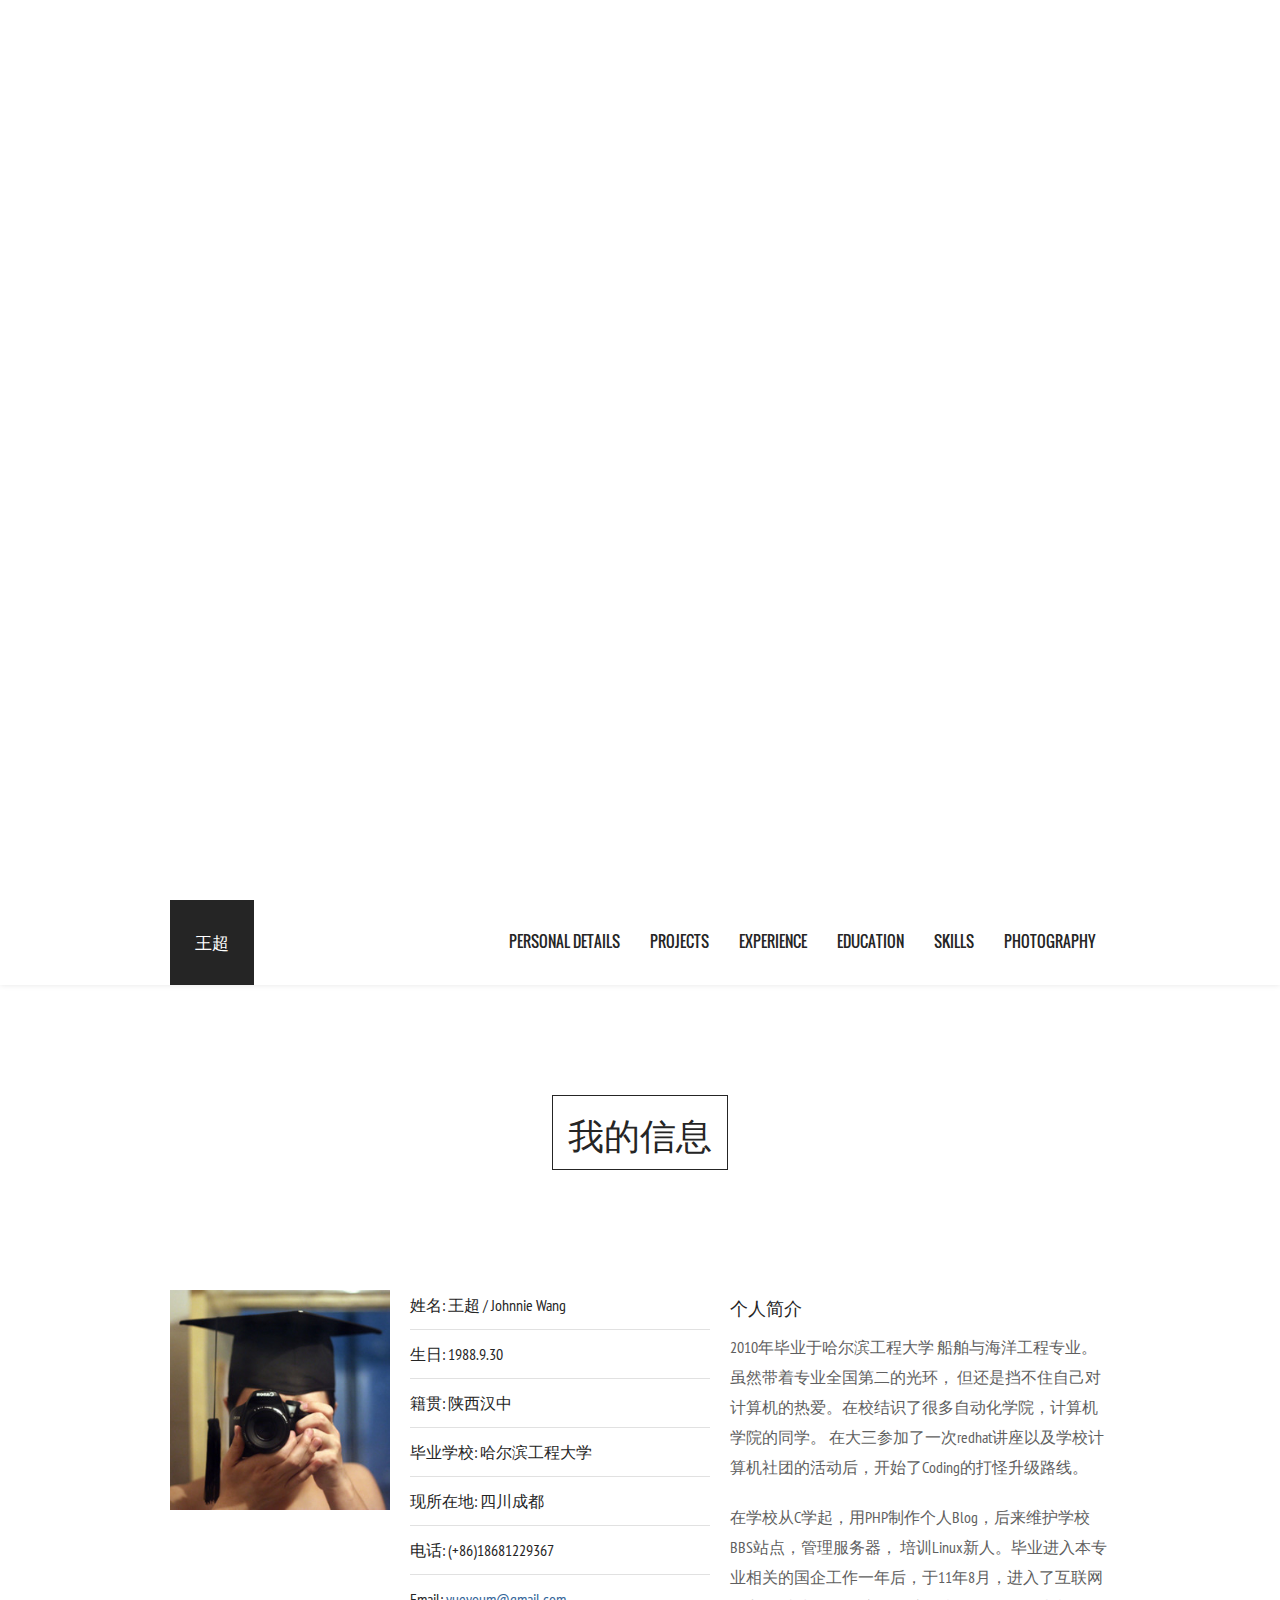
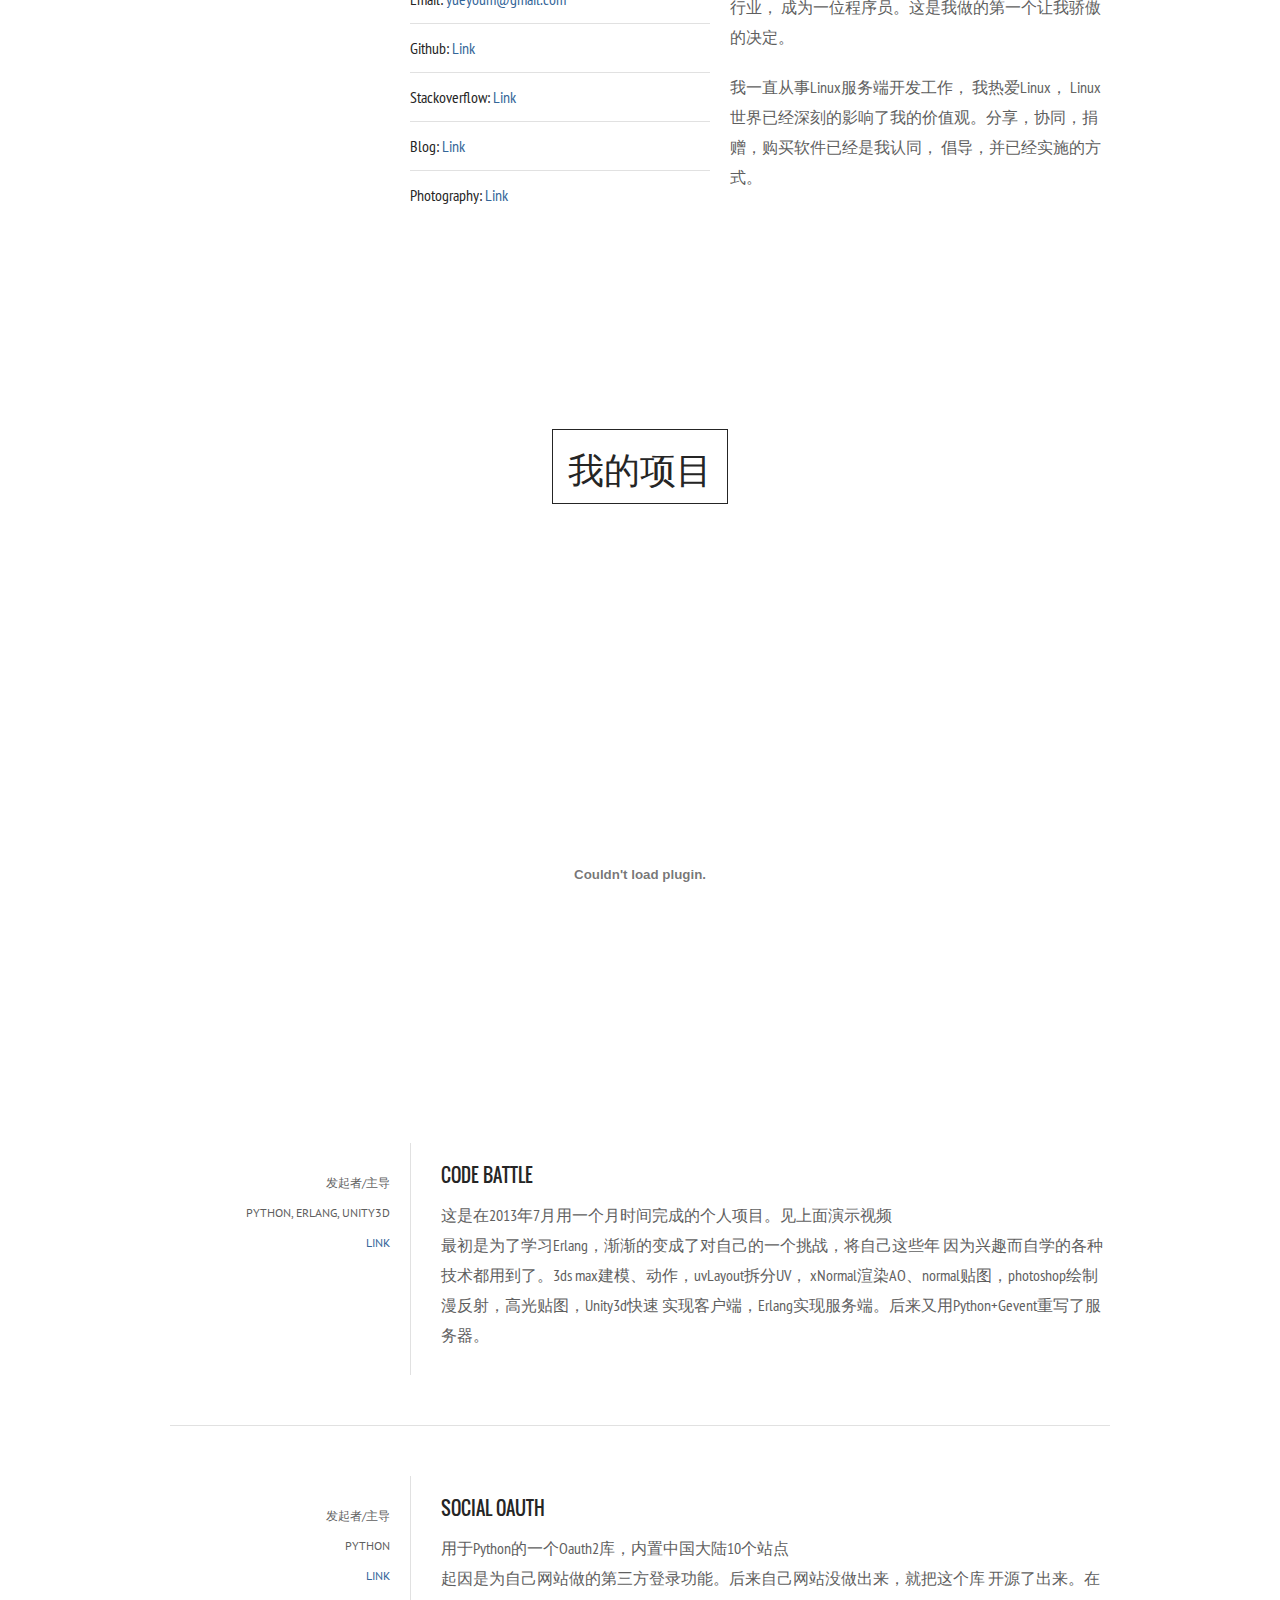
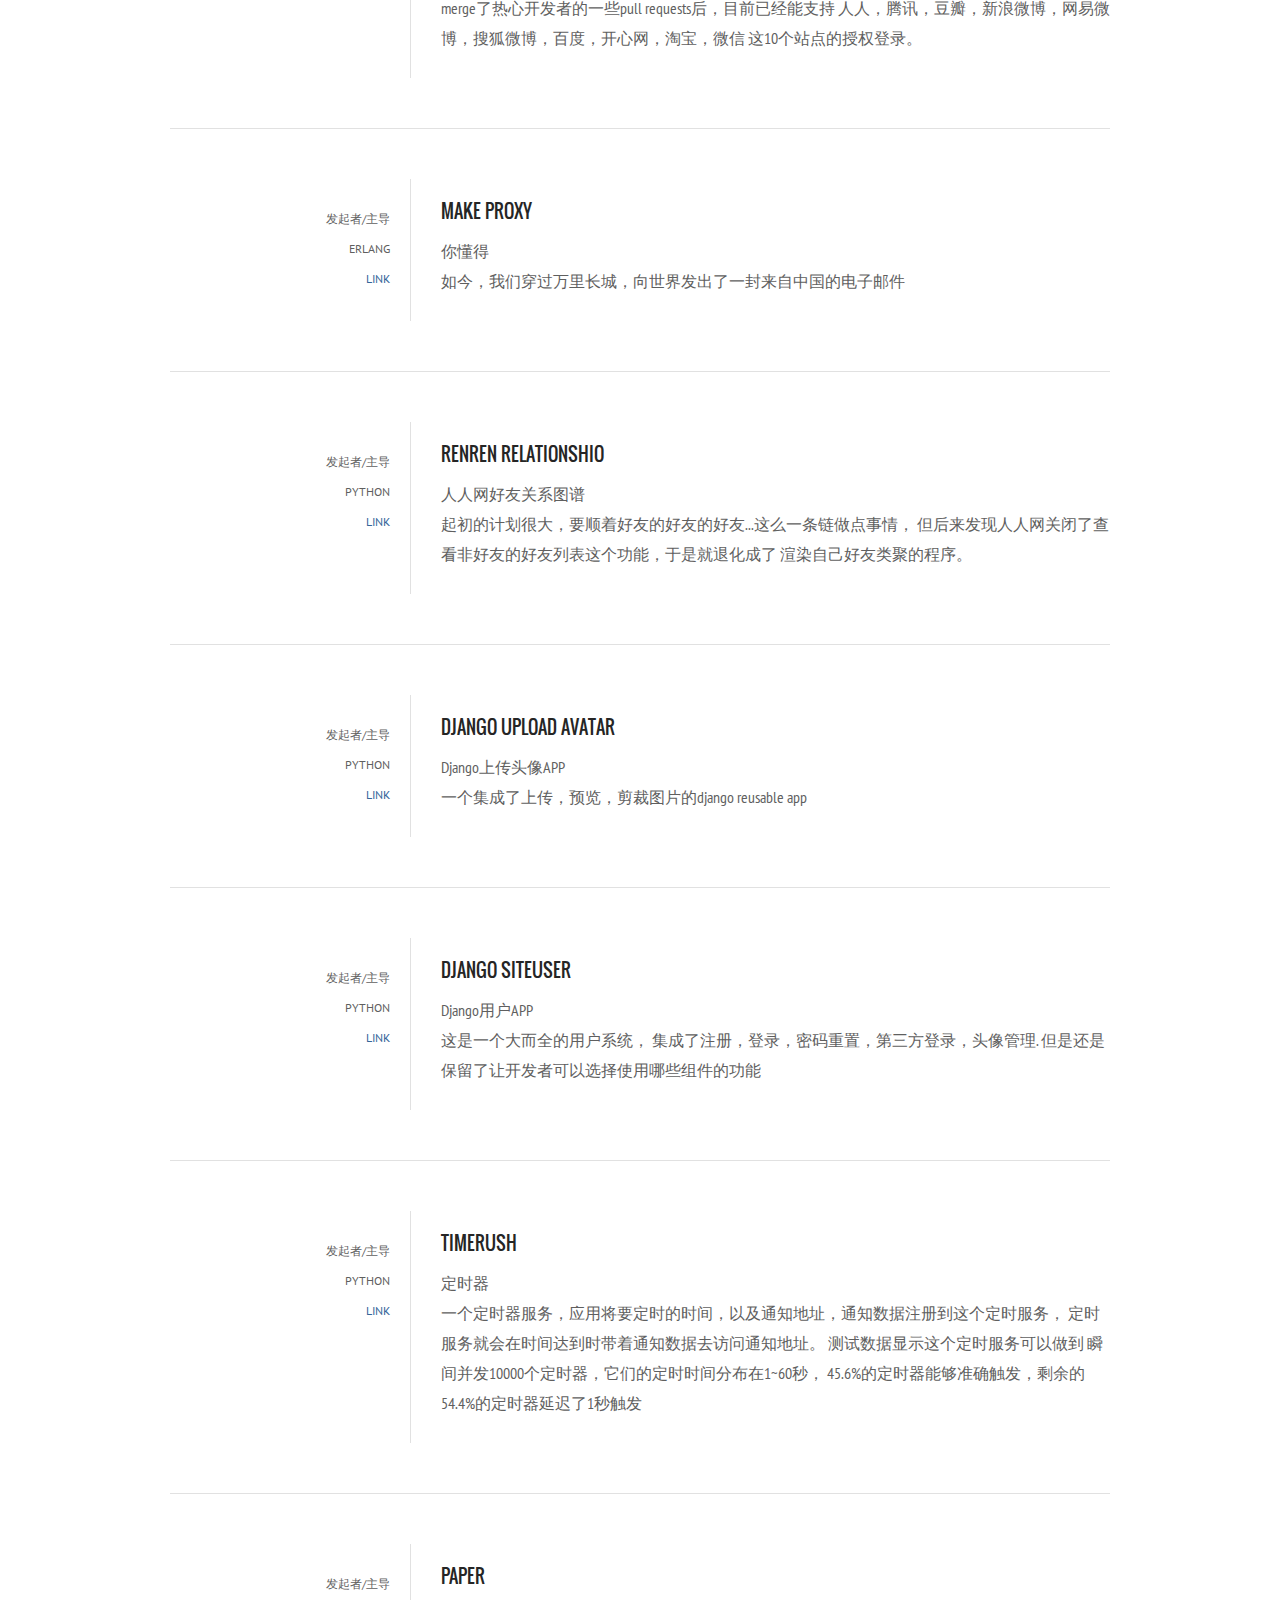
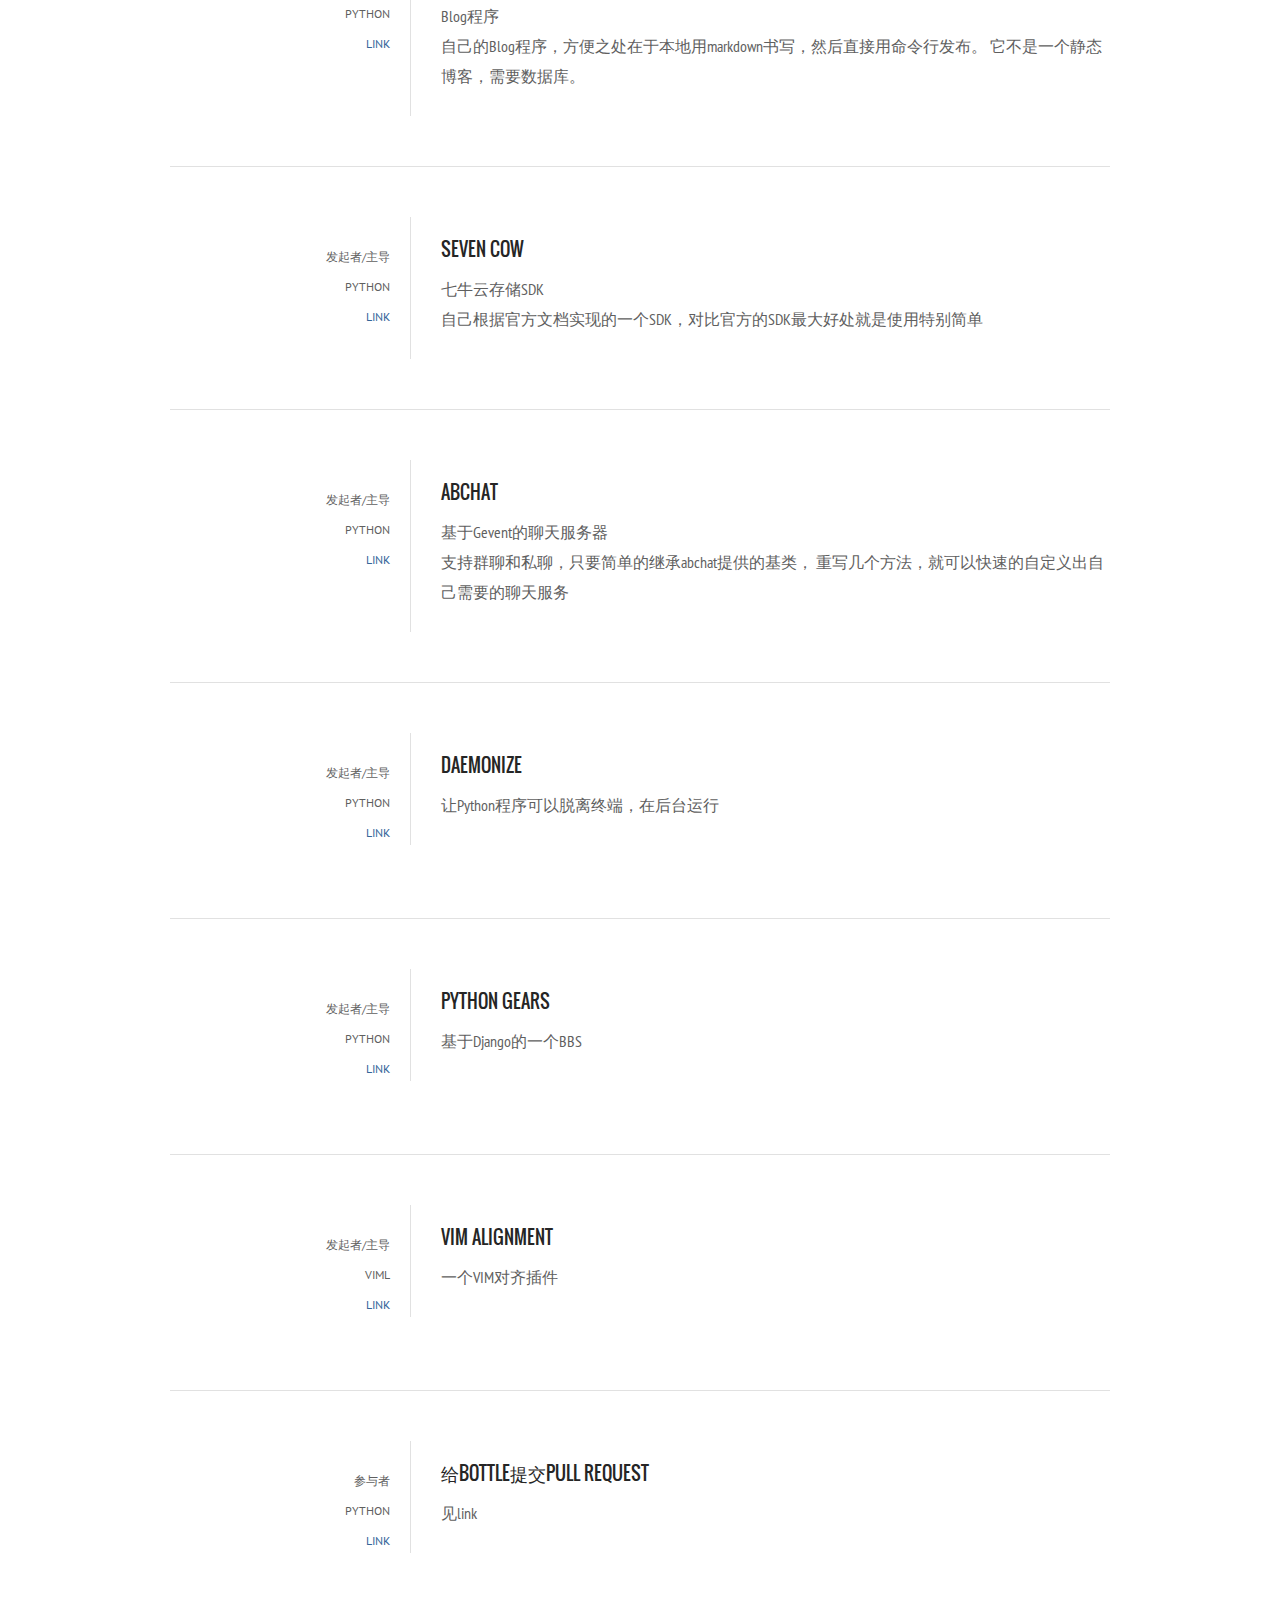
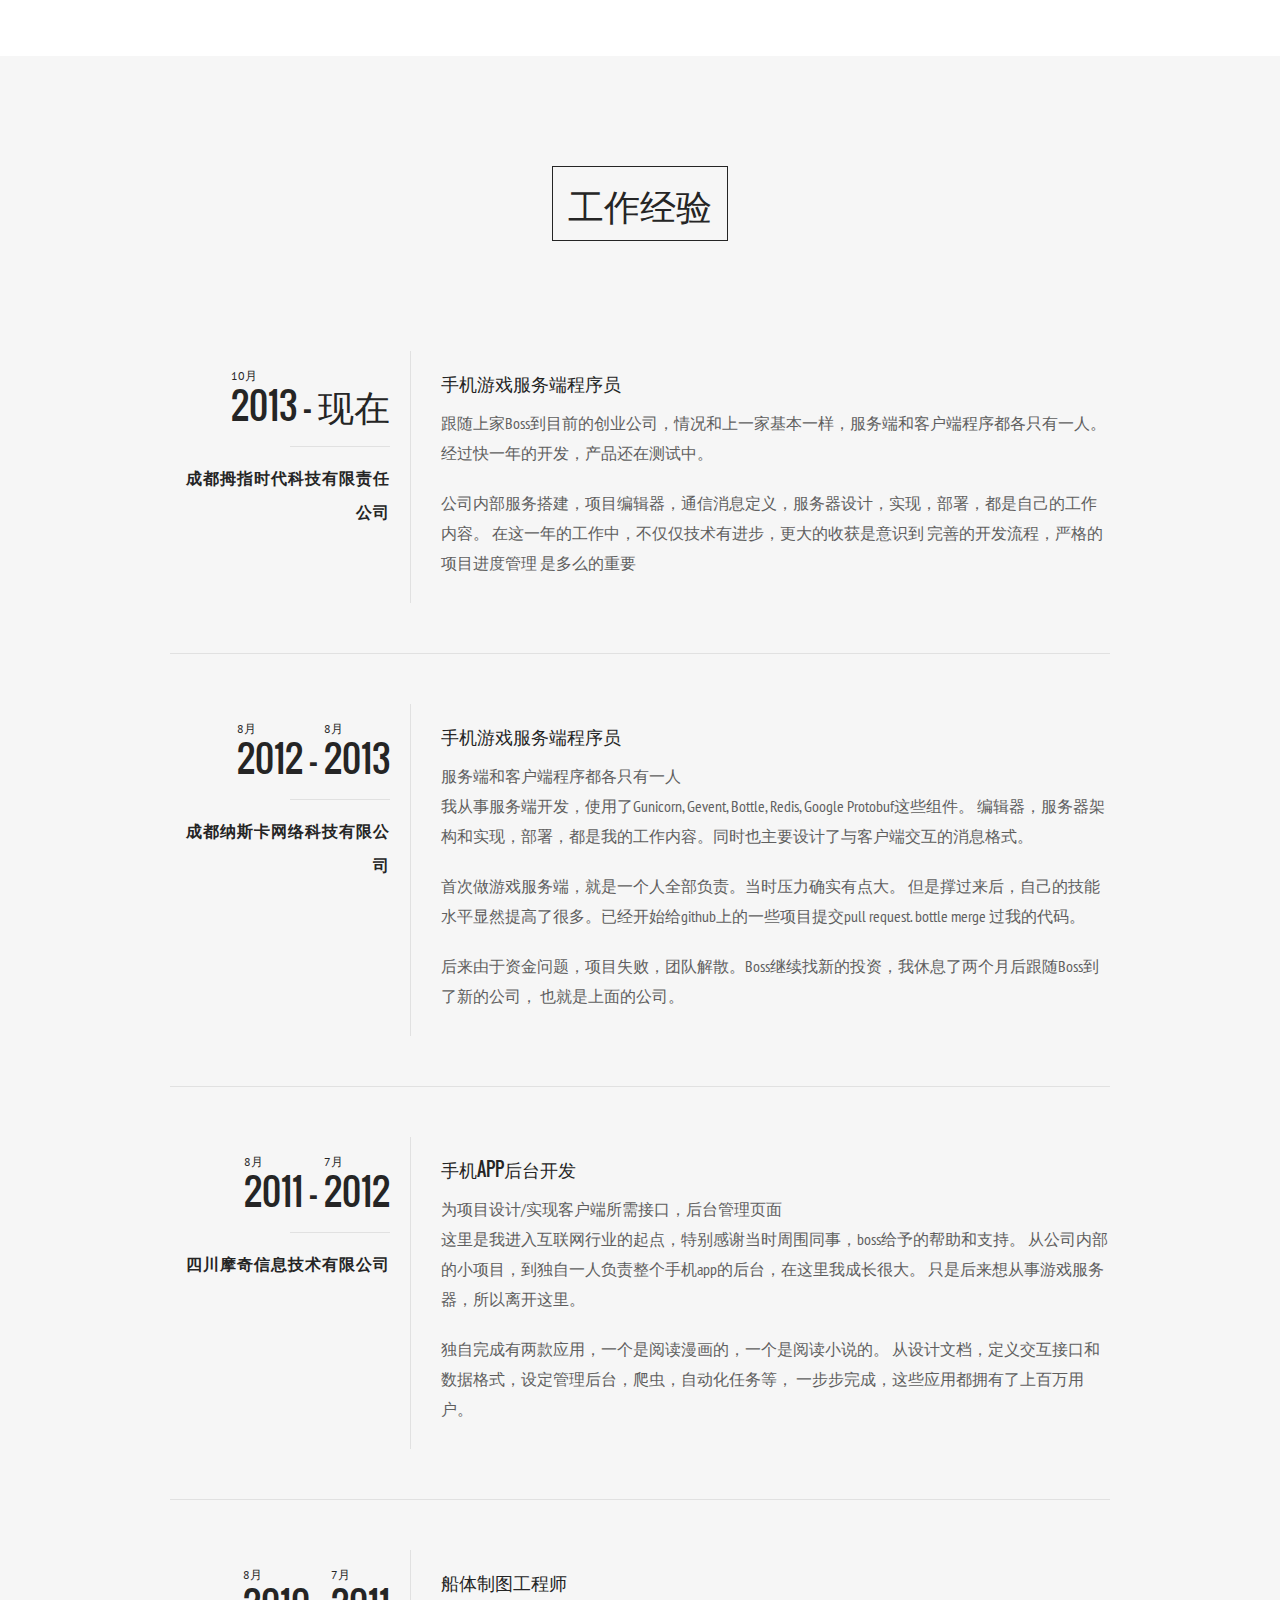
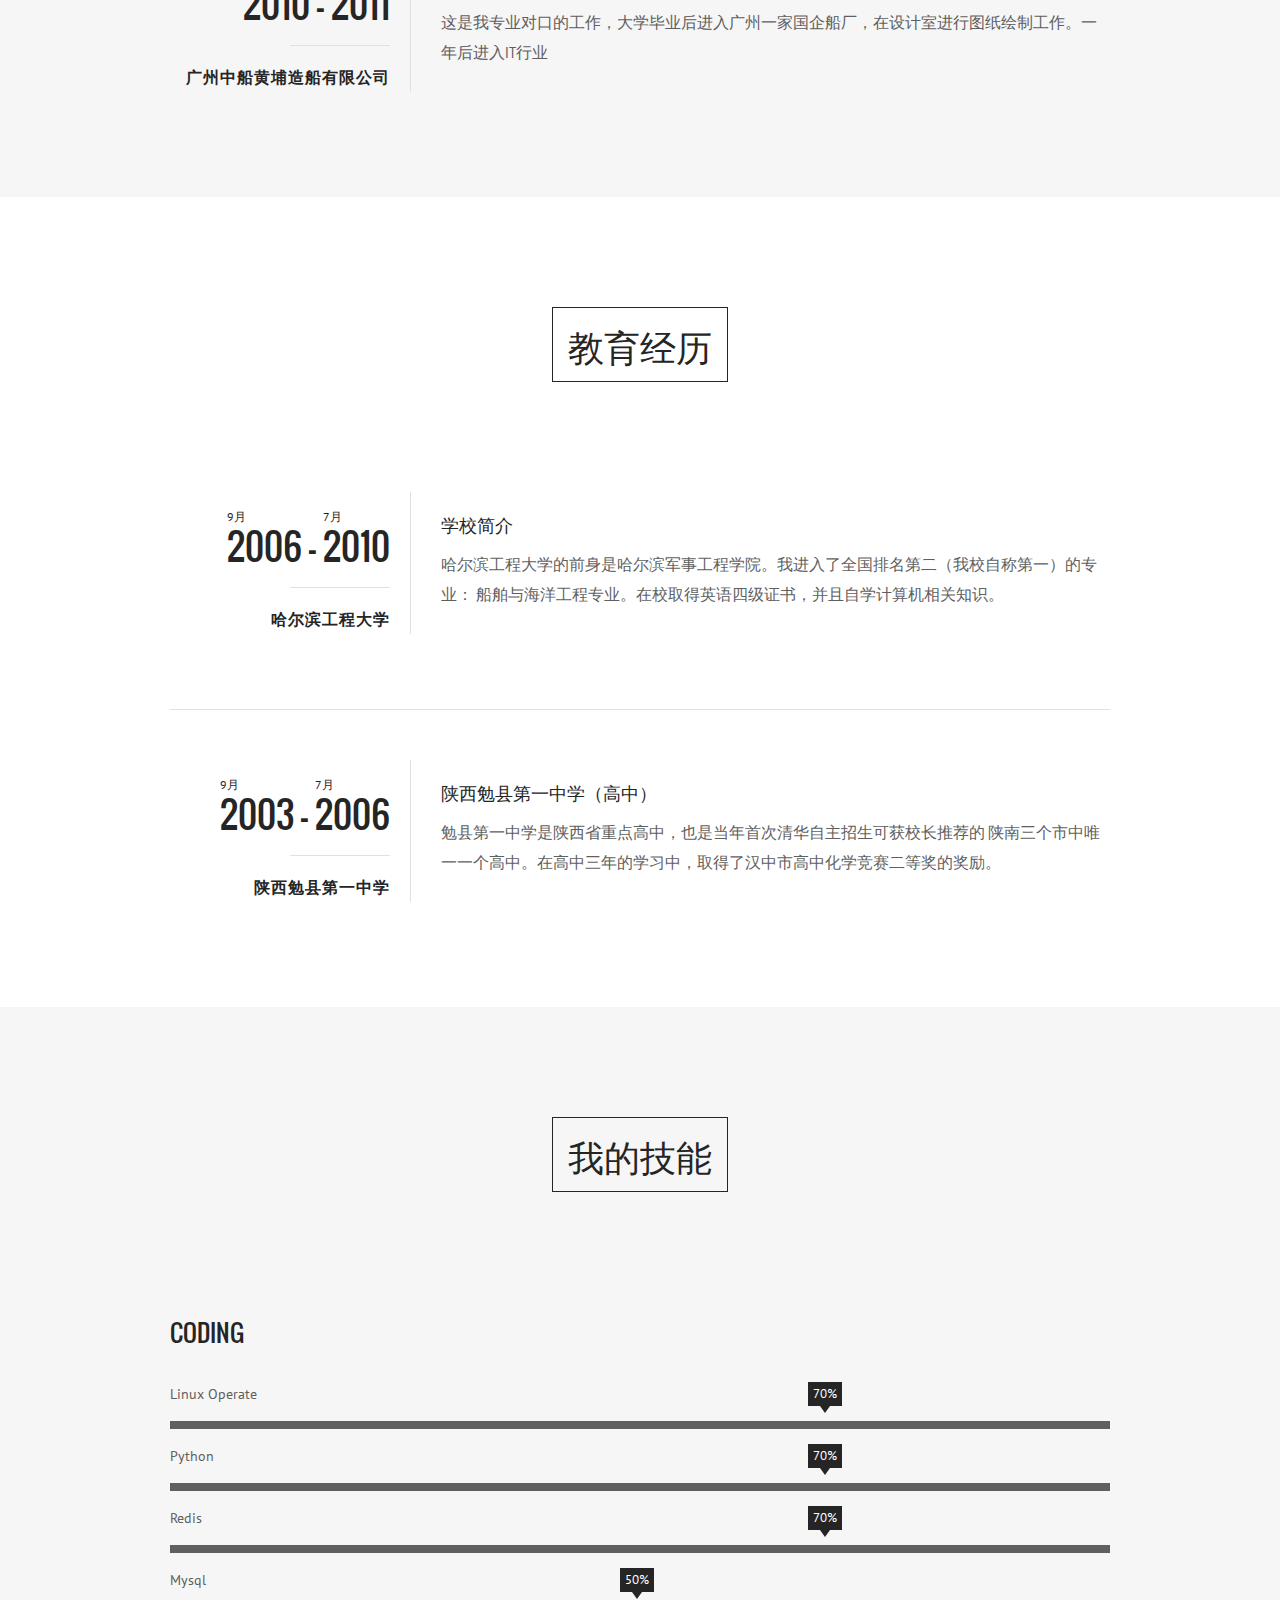
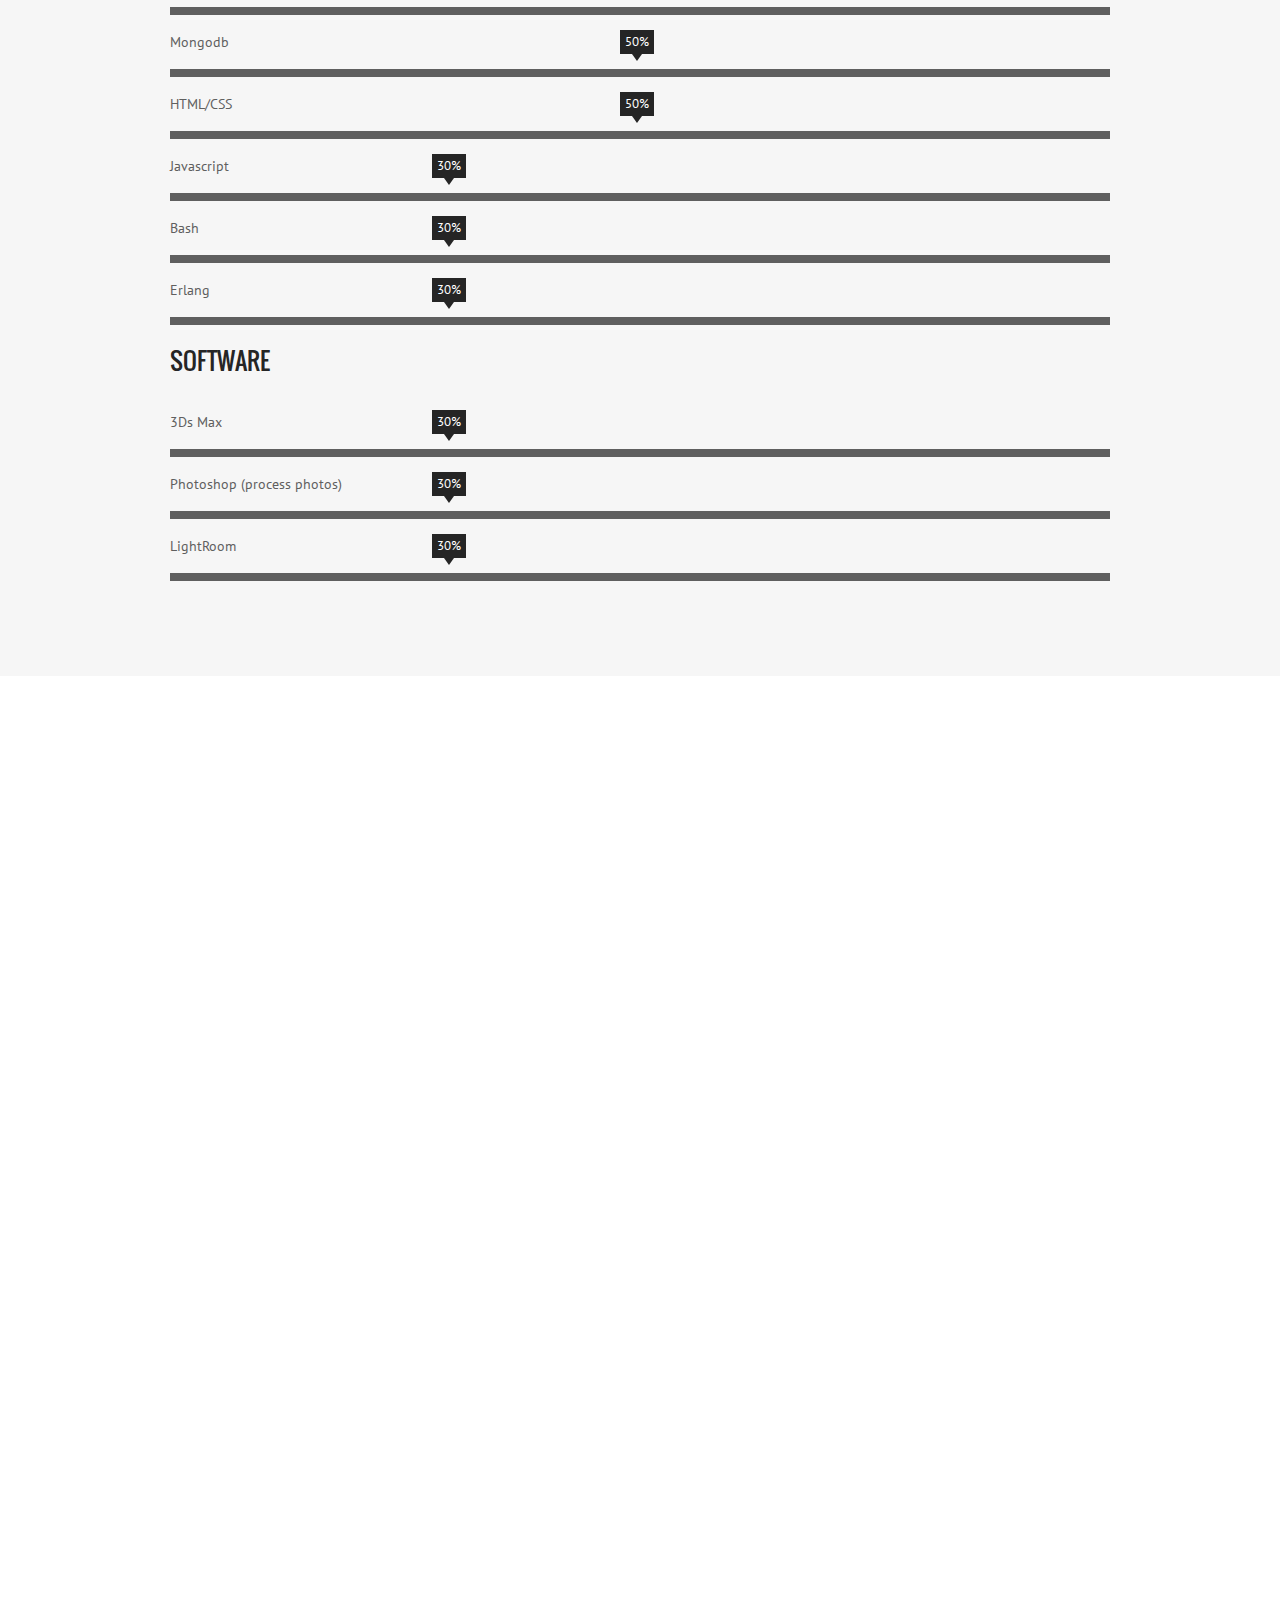
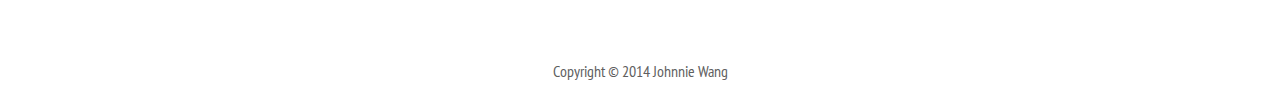
==== commit d762c9e1: "adjust" ====
--- a/index.html
+++ b/index.html
@@ -65,7 +65,7 @@
 				
 				<div class="parallax-content full-screen">
 				
-					<div class="parallax-overlay" style="background-image:url(content/backgrounds/pattern.png);"></div>
+					<!--<div class="parallax-overlay" style="background-image:url(content/backgrounds/pattern.png);"></div>-->
 					
 					<div class="parallax-content-inner">
 					
@@ -123,16 +123,12 @@
                             <li>
                                 <a href="#education">Education</a>
                             </li>
-                            <!--
-                            <li>
-                                <a href="#references">References</a>
-                            </li>
-                            -->
+
                             <li>
                                 <a href="#skills">Skills</a>
                             </li>
                             <li>
-                                <a href="#portfolio">Portfolio</a>
+                                <a href="#photography">Photography</a>
                             </li>
                             <!--
                             <li>
@@ -1259,358 +1255,40 @@
                 
             </div><!-- end #skils -->
             
-            <div id="portfolio">
-            	
-                <div class="row">
-                    <div class="span12 text-center">
-                        
-                        <div class="headline">
-                            
-                            <!--<p><span>My latest work</span></p>-->
-                            <h1>我的作品</h1>
-                            
-                        </div><!-- end .headline -->
-                        
-                    </div><!-- end .span12 -->
-                </div><!-- end .row -->
-                
-                <div class="row">
-                	<div class="span12">
-                    	
-                        <div class="portfolio-filter">
-                        	
-                            <ul>
-                                <li>
-                                    <a class="active" data-filter="*" href="#">All</a>
-                                </li>
-                                <li>
-                                    <a data-filter=".term-1" href="#">Photography</a>
-                                </li>
-                                <li>
-                                    <a href="#" data-filter=".term-2">3D Works</a>
-                                </li>
-                            </ul>
-                            
-                        </div><!-- end .portfolio-filter -->
-                        
-                    </div><!-- end .span12 -->
-                </div><!-- end .row -->
-                
-                <div class="row">
-                	<div class="span12">
-                    	
-                        <ul class="portfolio-items fixed">
-                    		<li class="item term-4">
-                            	
-                                <div class="portfolio-item">
-                                
-                                    <div class="portfolio-item-preview">			
-                                    
-                                        
-                                        <img src="content/portfolio/370x370-1.png" alt="">
-                                        
-                                        
-                                        <div class="portfolio-item-overlay">
-                                        
-                                            <div class="portfolio-item-overlay-actions">
- 
-                                                <a class="magnificPopup-gallery portfolio-item-zoom" href="content/portfolio/370x370-1.png">+</a>
-                                                
-                                                <a class="ajax-popup-link portfolio-item-link" href="project.html">&gt;</a>
-                                                
-                                            </div><!-- end .portfolio-item-overlay-actions -->
-                                        
-                                        </div><!-- end .portfolio-item-overlay -->
-                                    
-                                    </div><!-- end .portfolio-item-preview -->
-                                    
-                                    <div class="portfolio-item-description">
-                                    
-                                        <h3>Night</h3>
-                                        <p>Photography</p>
-                                    
-                                    </div><!-- end .portfolio-item-description -->
-                                
-                                </div><!-- end .portfolio-item -->
-                                
-                            </li>
-                            <li class="item term-3">
-                            	
-                                <div class="portfolio-item">
-                                
-                                    <div class="portfolio-item-preview">			
-                                    
-                                        
-                                        <img src="content/portfolio/370x370-2.png" alt="">
-                                        
-                                        
-                                        <div class="portfolio-item-overlay">
-                                        
-                                            <div class="portfolio-item-overlay-actions">
-                                            	
-                                                <a class="magnificPopup-gallery portfolio-item-zoom" href="content/portfolio/370x370-2.png">+</a>
-                                                
-                                                <a class="ajax-popup-link portfolio-item-link" href="project.html">&gt;</a>
-                                                
-                                            </div><!-- end .portfolio-item-overlay-actions -->
-                                        
-                                        </div><!-- end .portfolio-item-overlay -->
-                                    
-                                    </div><!-- end .portfolio-item-preview -->
-                                    
-                                    <div class="portfolio-item-description">
-                                    
-                                        <h3>Ship</h3>
-                                        <p>Animation</p>
-                                    
-                                    </div><!-- end .portfolio-item-description -->
-                                
-                                </div><!-- end .portfolio-item -->
-                                
-                            </li>
-                            <li class="item term-1">
-                            	
-                                <div class="portfolio-item">
-                                
-                                    <div class="portfolio-item-preview">			
-                                    
-                                        
-                                        <img src="content/portfolio/370x370-3.png" alt="">
-                                        
-                                        
-                                        <div class="portfolio-item-overlay">
-                                        
-                                            <div class="portfolio-item-overlay-actions">
-                                            	  
-                                                <a class="magnificPopup-gallery portfolio-item-zoom" href="content/portfolio/370x370-3.png">+</a>
-                                                
-                                                <a class="ajax-popup-link portfolio-item-link" href="project.html">&gt;</a>
-                                                
-                                            </div><!-- end .portfolio-item-overlay-actions -->
-                                        
-                                        </div><!-- end .portfolio-item-overlay -->
-                                    
-                                    </div><!-- end .portfolio-item-preview -->
-                                    
-                                    <div class="portfolio-item-description">
-                                    
-                                        <h3>Street</h3>
-                                        <p>Graphic Design</p>
-                                    
-                                    </div><!-- end .portfolio-item-description -->
-                                
-                                </div><!-- end .portfolio-item -->
-                                
-                            </li>
-                            <li class="item term-1">
-                            	
-                                <div class="portfolio-item">
-                                
-                                    <div class="portfolio-item-preview">			
-                                    
-                                        
-                                        <img src="content/portfolio/370x370-4.png" alt="">
-                                        
-                                        
-                                        <div class="portfolio-item-overlay">
-                                        
-                                            <div class="portfolio-item-overlay-actions">
-                                                
-                                                <a class="magnificPopup-gallery portfolio-item-zoom" href="content/portfolio/370x370-4.png">+</a>
-                                                
-                                                <a class="ajax-popup-link portfolio-item-link" href="project.html">&gt;</a>
-                                                
-                                            </div><!-- end .portfolio-item-overlay-actions -->
-                                        
-                                        </div><!-- end .portfolio-item-overlay -->
-                                    
-                                    </div><!-- end .portfolio-item-preview -->
-                                    
-                                    <div class="portfolio-item-description">
-                                    
-                                        <h3>Beatiful Field</h3>
-                                        <p>Photography</p>
-                                    
-                                    </div><!-- end .portfolio-item-description -->
-                                
-                                </div><!-- end .portfolio-item -->
-                                
-                            </li>
-                            <li class="item term-2">
-                            	
-                                <div class="portfolio-item">
-                                
-                                    <div class="portfolio-item-preview">			
-                                    
-                                        
-                                        <img src="content/portfolio/370x370-5.png" alt="">
-                                        
-                                        
-                                        <div class="portfolio-item-overlay">
-                                        
-                                            <div class="portfolio-item-overlay-actions">
-                                            
-                                                <a class="magnificPopup-gallery portfolio-item-zoom" href="content/portfolio/370x370-5.png">+</a>
-                                                
-                                                <a class="ajax-popup-link portfolio-item-link" href="project.html">&gt;</a>
-                                                
-                                            </div><!-- end .portfolio-item-overlay-actions -->
-                                        
-                                        </div><!-- end .portfolio-item-overlay -->
-                                    
-                                    </div><!-- end .portfolio-item-preview -->
-                                    
-                                    <div class="portfolio-item-description">
-                                    
-                                        <h3>Trees</h3>
-                                        <p>Logo</p>
-                                    
-                                    </div><!-- end .portfolio-item-description -->
-                                
-                                </div><!-- end .portfolio-item -->
-                                
-                            </li>
-                            <li class="item term-3">
-                            	
-                                <div class="portfolio-item">
-                                
-                                    <div class="portfolio-item-preview">			
-                                    
-                                        
-                                        <img src="content/portfolio/370x370-6.png" alt="">
-                                        
-                                        
-                                        <div class="portfolio-item-overlay">
-                                        
-                                            <div class="portfolio-item-overlay-actions">
-                                            	
-                                                <a class="magnificPopup-gallery portfolio-item-zoom" href="content/portfolio/370x370-6.png">+</a>
-                                                
-                                                <a class="ajax-popup-link portfolio-item-link" href="project.html">&gt;</a>
-                                                
-                                            </div><!-- end .portfolio-item-overlay-actions -->
-                                        
-                                        </div><!-- end .portfolio-item-overlay -->
-                                    
-                                    </div><!-- end .portfolio-item-preview -->
-                                    
-                                    <div class="portfolio-item-description">
-                                    
-                                        <h3>Vintage Car</h3>
-                                        <p>Animation</p>
-                                    
-                                    </div><!-- end .portfolio-item-description -->
-                                
-                                </div><!-- end .portfolio-item -->
-                                
-                            </li>
-                        </ul>
-                        
-                        
-                    </div><!-- end .span12 -->
-                </div><!-- end .row -->
-                
-            </div><!-- end #portfolio -->
-            
-            <div class="parallax" id="contact" style="background-image:url(content/backgrounds/1920x2000.jpg);">
-            	
-                <div class="parallax-content" style="padding:110px 0;">
+
+            <div id="photography">
+            
+
+
+			    <div class="parallax full-screen" style="background-image:url(content/backgrounds/photo1920x1280.jpg);">
 				
-					<div class="parallax-overlay" style="background-image:url(content/backgrounds/pattern.png);"></div>
+				    <div class="parallax-content full-screen">
+				
+					    <!--<div class="parallax-overlay" style="background-image:url(content/backgrounds/pattern.png);"></div>-->
 					
-					<div class="parallax-content-inner">
-                    
-                    	<div class="row">
-                            <div class="span12 text-center">
-                                
-                                <div class="headline">
-
-                                    <h1>Contact</h1>
-                                    
-                                </div><!-- end .headline -->
-                                
-                            </div><!-- end .span12 -->
-                        </div><!-- end .row -->
-                        
-                        <div class="row">
-                        	<div class="span4">
-                            	
-                                <h2 class="text-uppercase">Get in touch</h2>
-                                
-                                <p>Nullam et ante sit amet tortor sollicitudin congue. Maecenas ut pharetra sapien. Suspendisse nec 
-                                suscipit risus. Cras vel lorem nec sem condimentum pharetra sed at enim.</p>
-                                
-                                <br>
-                                
-                                <h2 class="text-uppercase">My Address</h2>
-                                
-                                <ul class="contact-info">
-                                	<li>
-                                    	<i class="ifc-home"></i>
-                                        777 Fifth Avenue / New York / NY 10153 
-                                    </li>
-                                    <li>
-                                    	<i class="ifc-phone2"></i>
-                                        (123) 456-7890
-                                    </li>
-                                    <li>
-                                    	<i class="ifc-message"></i>
-                                        <a href="mailto:office@yoursite.com">office@yoursite.com</a>
-                                    </li>
-                                </ul>
-                                
-                                <h2 class="text-uppercase">I'm also on social networks</h2>
-                                
-                                <div class="social-media fixed">
+					    <div class="parallax-content-inner">
+					
+						    <div class="row">
+                            	<div class="span12 text-center">
                                 	
-                                    <a href="#" class="facebook-icon social-icon">
-                                        <i class="fa fa-facebook"></i>
-                                    </a>
-                                    
-                                    <a href="#" class="twitter-icon social-icon">
-                                        <i class="fa fa-twitter"></i>
-                                    </a>
-                                    
-                                    <a href="#" class="googleplus-icon social-icon">
-                                        <i class="fa fa-google-plus"></i>
-                                    </a>
-                                    
-                                    <a href="#" class="linkedin-icon social-icon">
-                                        <i class="fa fa-linkedin"></i>
-                                    </a>
-                                    
-                                </div>
-                                
-                            </div><!-- end .span4 -->
-                            <div class="span8">
-                            	
-                                <h2 class="text-uppercase">Send a message</h2>
-                                
-                                <form class="fixed" id="contact-form"  name="contact-form" method="post" action="layout/php/send.php"> 
-                                    <fieldset>
-                                        
-                                        <div id="formstatus"></div>
-                                                
-                                        <input class="span8" id="name" type="text" name="name" value="" placeholder="enter your full name here">
-                                    
-                                        <input class="span8" id="email" type="text" name="email" value="" placeholder="your email address">
-                                        
-                                        <input class="span8" id="subject" type="text" name="subject" value="" placeholder="subject">
-                                        
-                                        <textarea class="span8" id="message" name="message" rows="7" cols="25" placeholder="message"></textarea>
-                                        
-                                        <input id="submit" type="submit" name="submit" value="Send!">
-                                           
-                                    </fieldset>
-                                </form>
-                                
-                            </div><!-- end .span8 -->
-                        </div><!-- end .row -->
-                    
-                    </div><!-- end .parallax-content-inner -->
-                
-                </div><!-- end .parallax-content -->
-                
+                                    	
+                                        <h1><a class="link" href="http://tuchong.com/445745/" target="_blank">我的摄影</a></h1>
+
+                                    																
+                                </div><!-- end .span12 -->
+                            </div><!-- end .row -->
+					
+					    </div><!-- end .parallax-content-inner -->
+
+				
+				    </div><!-- end .parallax-content -->			
+				
+                </div><!-- end .parallax -->
+            </div><!-- end #photography>
+
+
+
+
                  <div id="footer">
 		
                 <!-- /// FOOTER     ///////////////////////////////////////////////////////////////////////////////////////// -->
@@ -1618,7 +1296,7 @@
                     <div class="row">
                         <div class="span12">
                             
-                            <p class="text-center last">Copyright &copy; 2014 John Smith</p>
+                            <p class="text-center last">Copyright &copy; 2014 Johnnie Wang</p>
                             
                         </div><!-- end .span12 -->
                     </div><!-- end .row -->
--- a/layout/css/elements.css
+++ b/layout/css/elements.css
@@ -969,6 +969,12 @@
 		text-decoration: none;
 	}
 	
+	.parallax.full-screen a.link {
+	    height: auto;
+	    width: 200px;
+	    bottom: 0;
+	}
+	
 	.parallax.full-screen a i {
 		font-size: 20px;
 		line-height: 48px;
@@ -1467,4 +1473,4 @@
 	
 	.testimonial a { color: #555; }
 	
-	.testimonial h5 span { color: #999; }+	.testimonial h5 span { color: #999; }
--- a/layout/css/layout.css
+++ b/layout/css/layout.css
@@ -780,6 +780,11 @@
 		color: #fff;
 	}	
 	
+	
+	
+	#photography { padding: 0 0 80px 0; }
+	
+	
 /* #Contact
    ========================================================================== */
    	
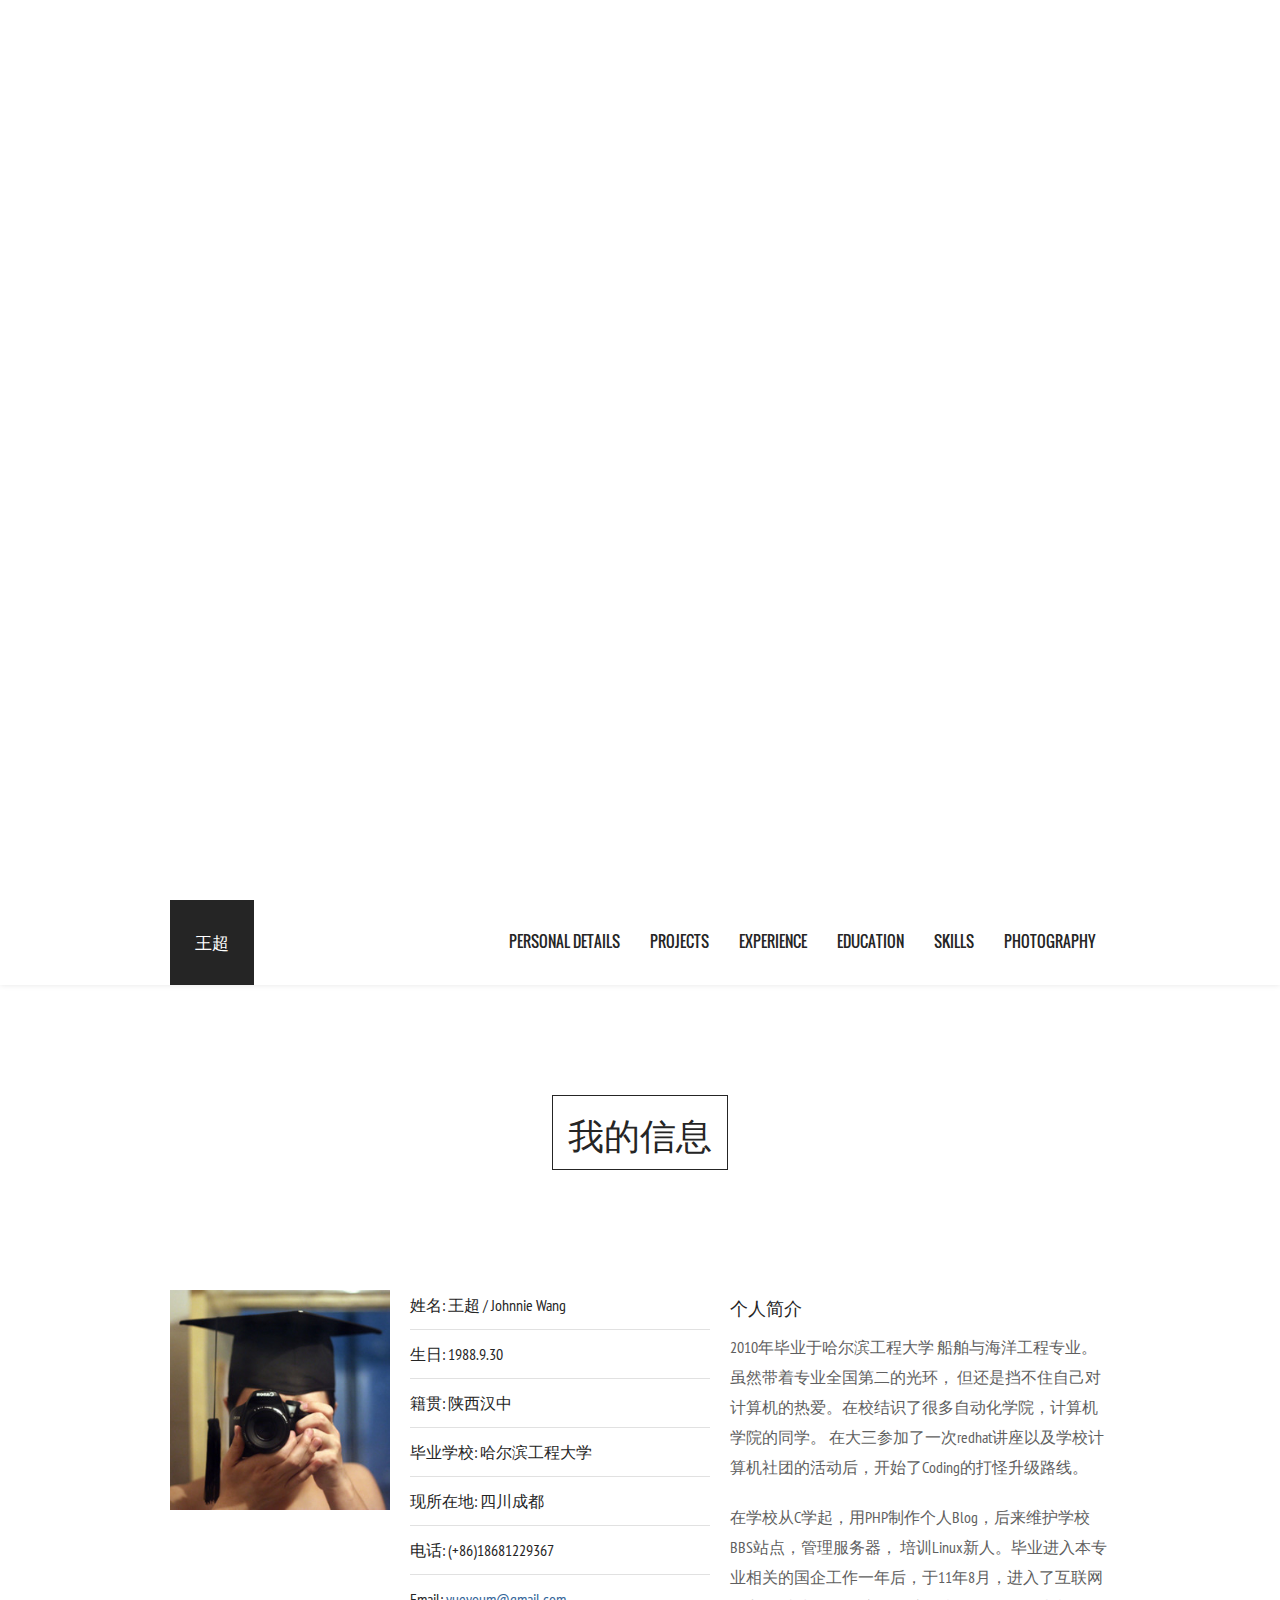
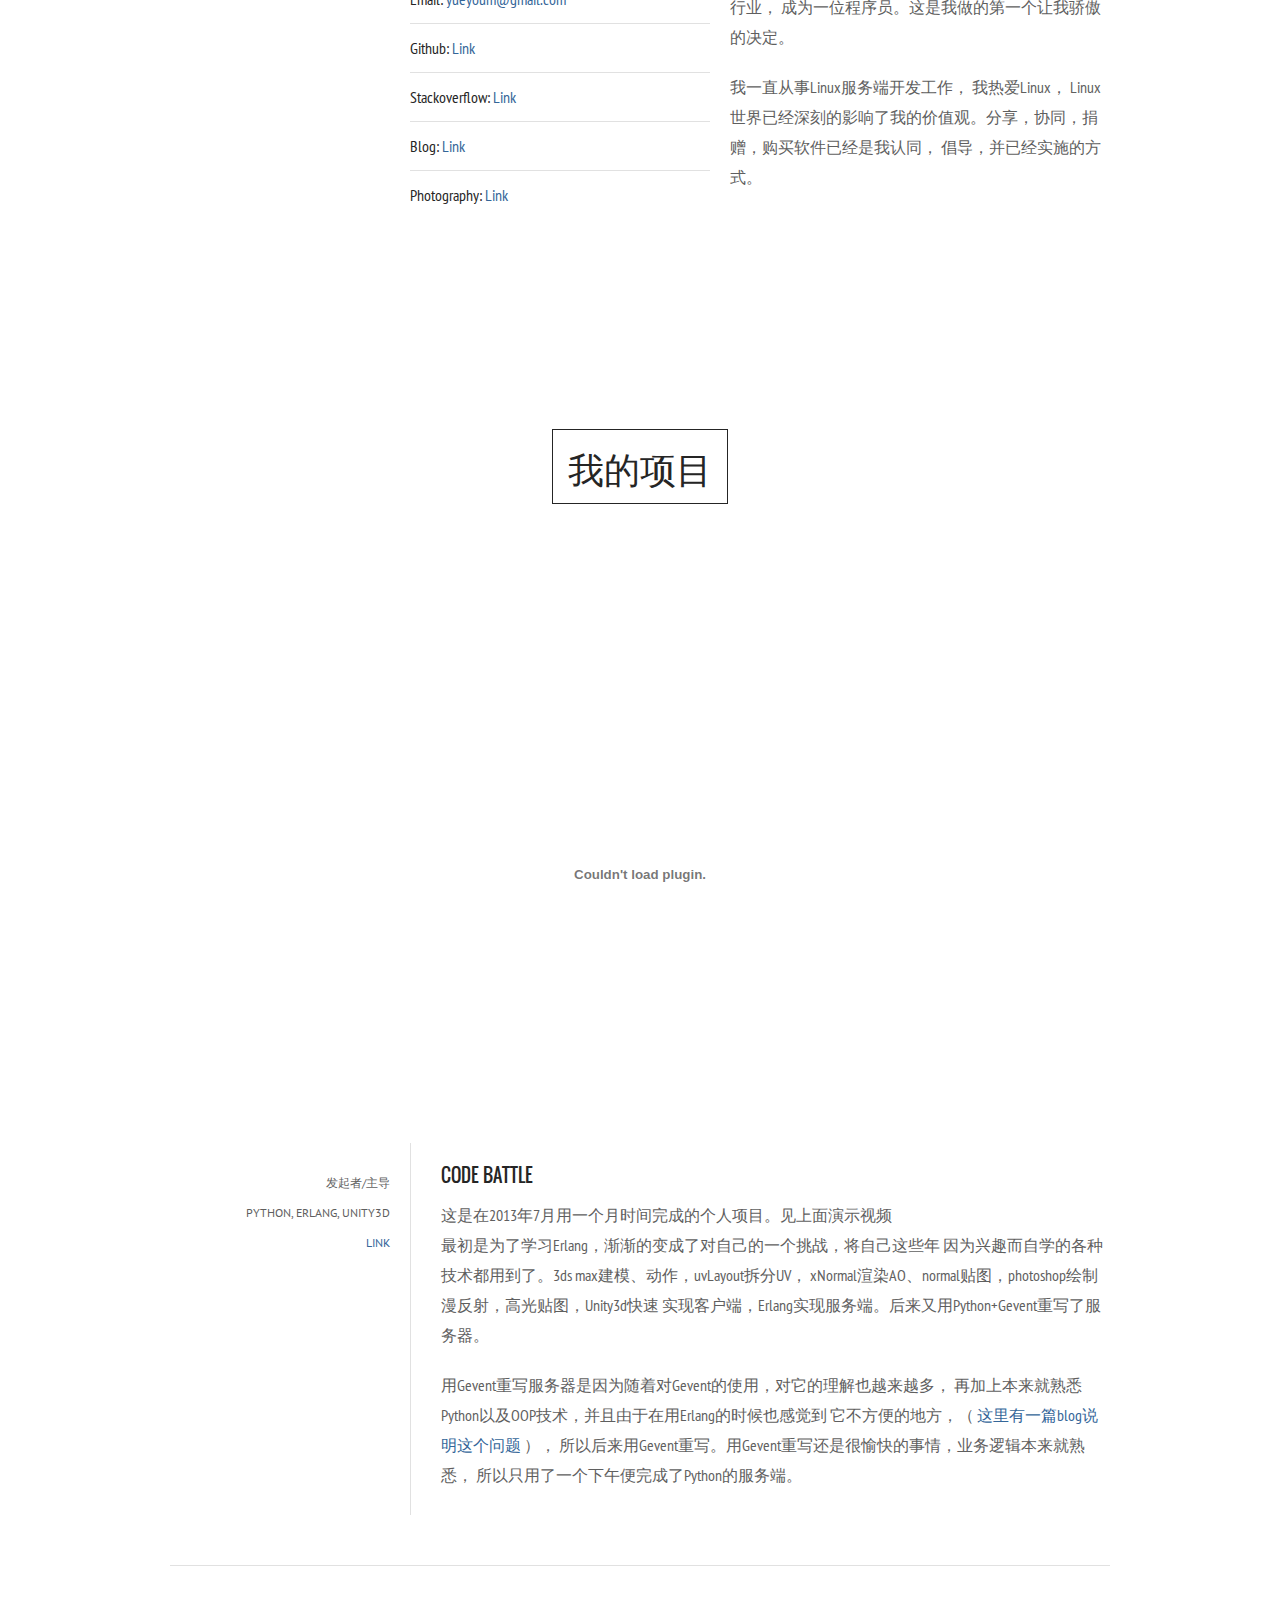
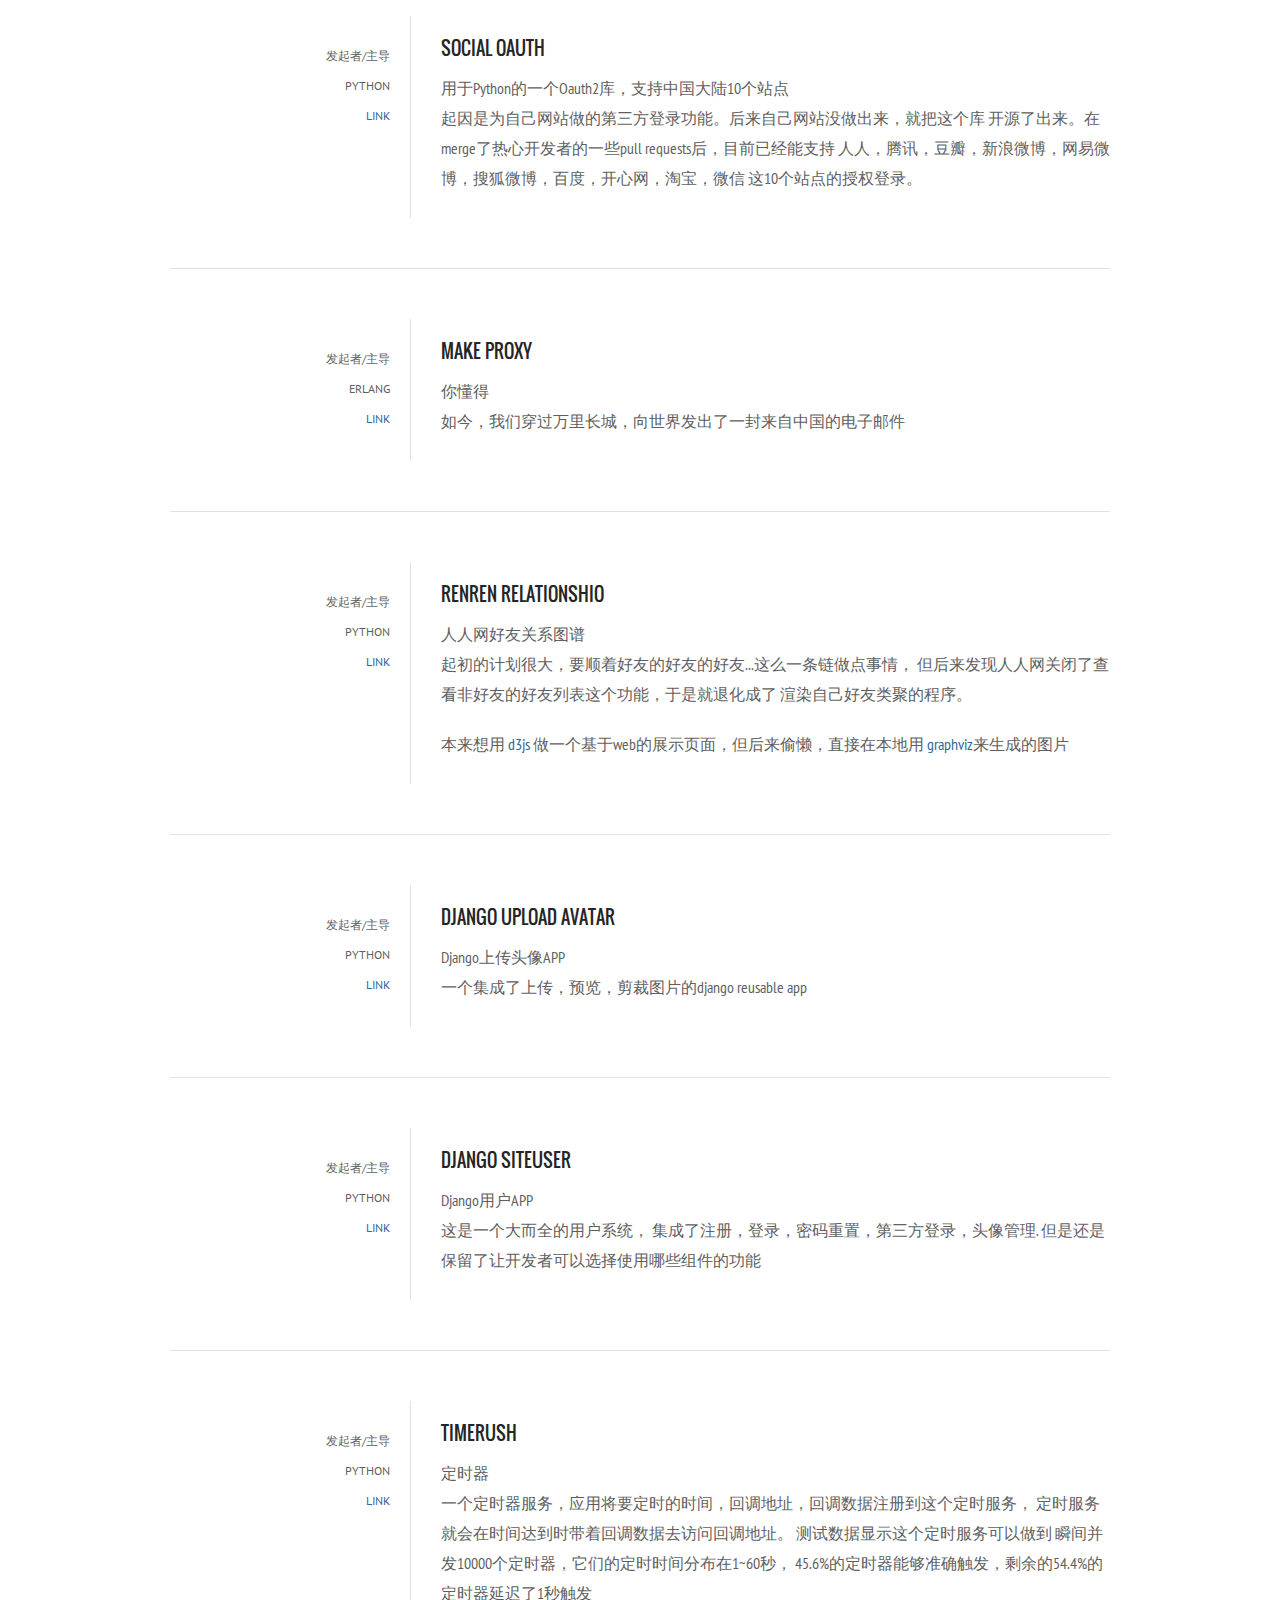
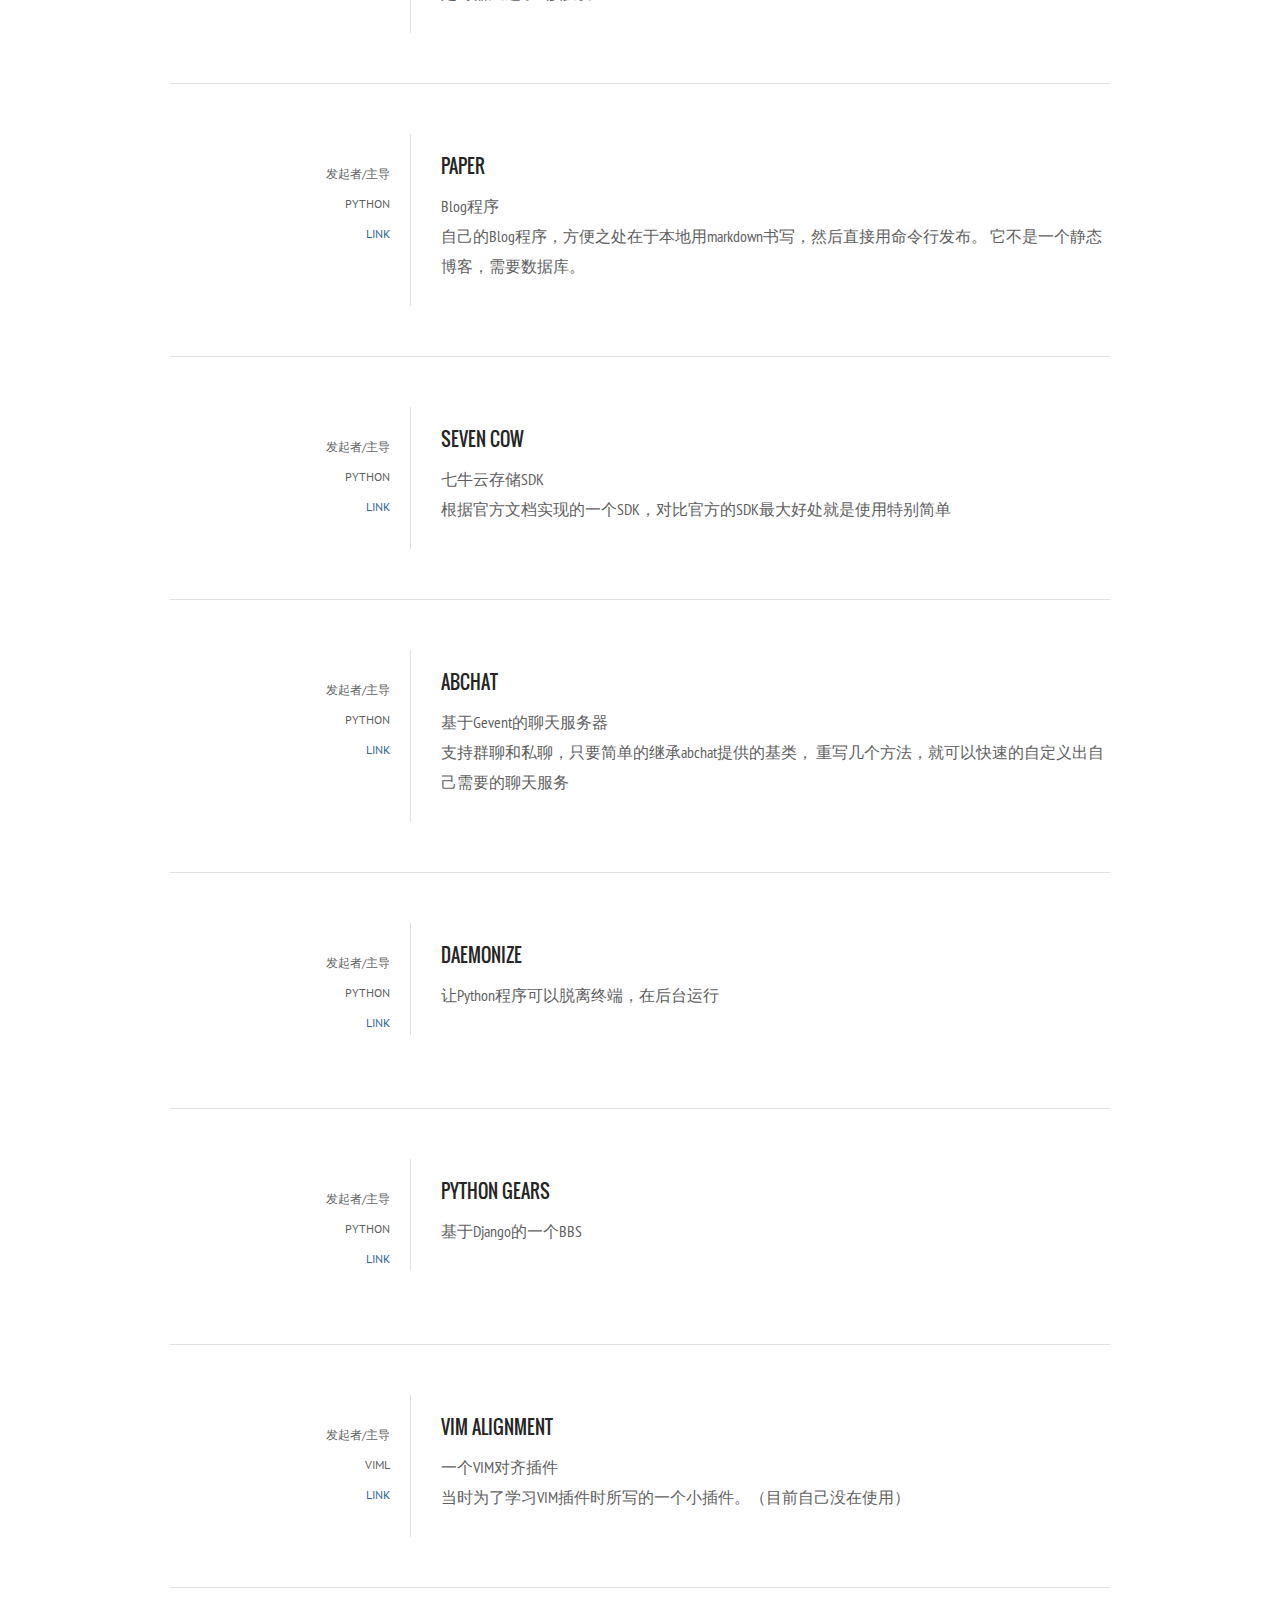
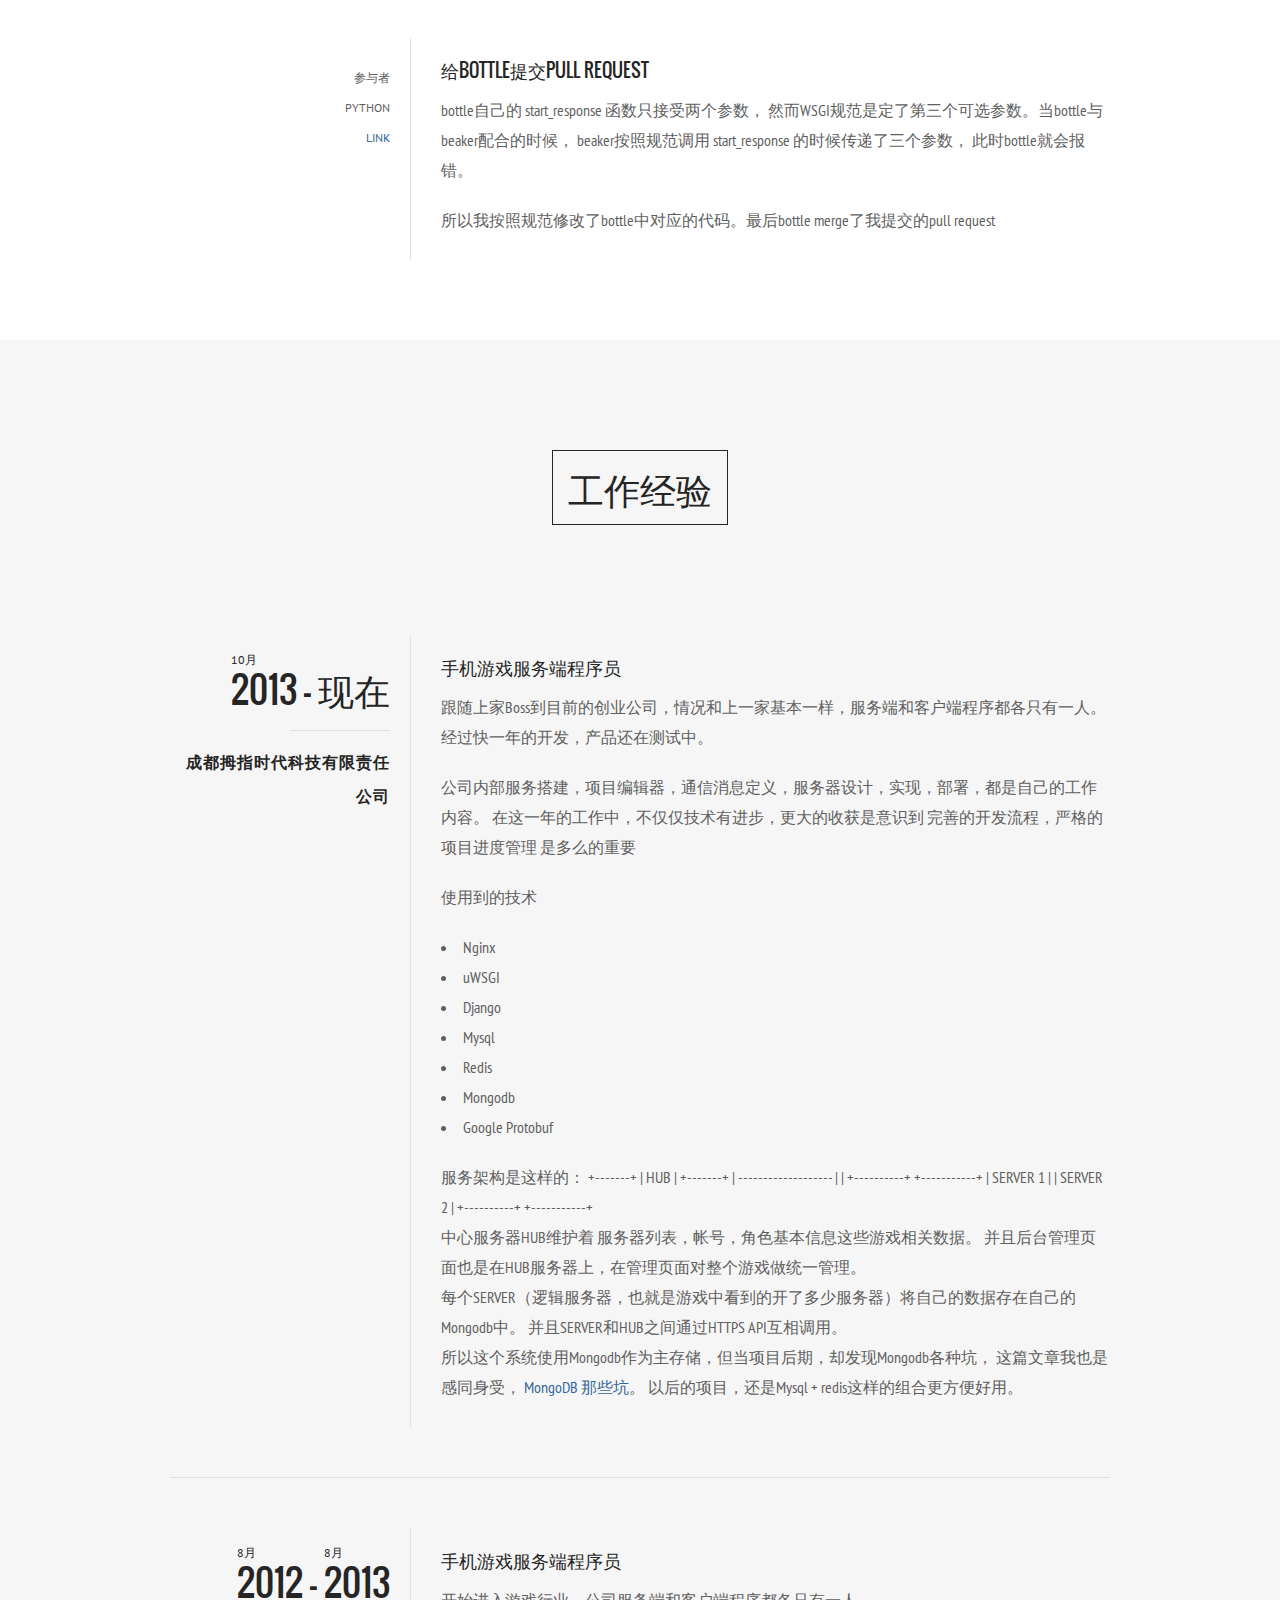
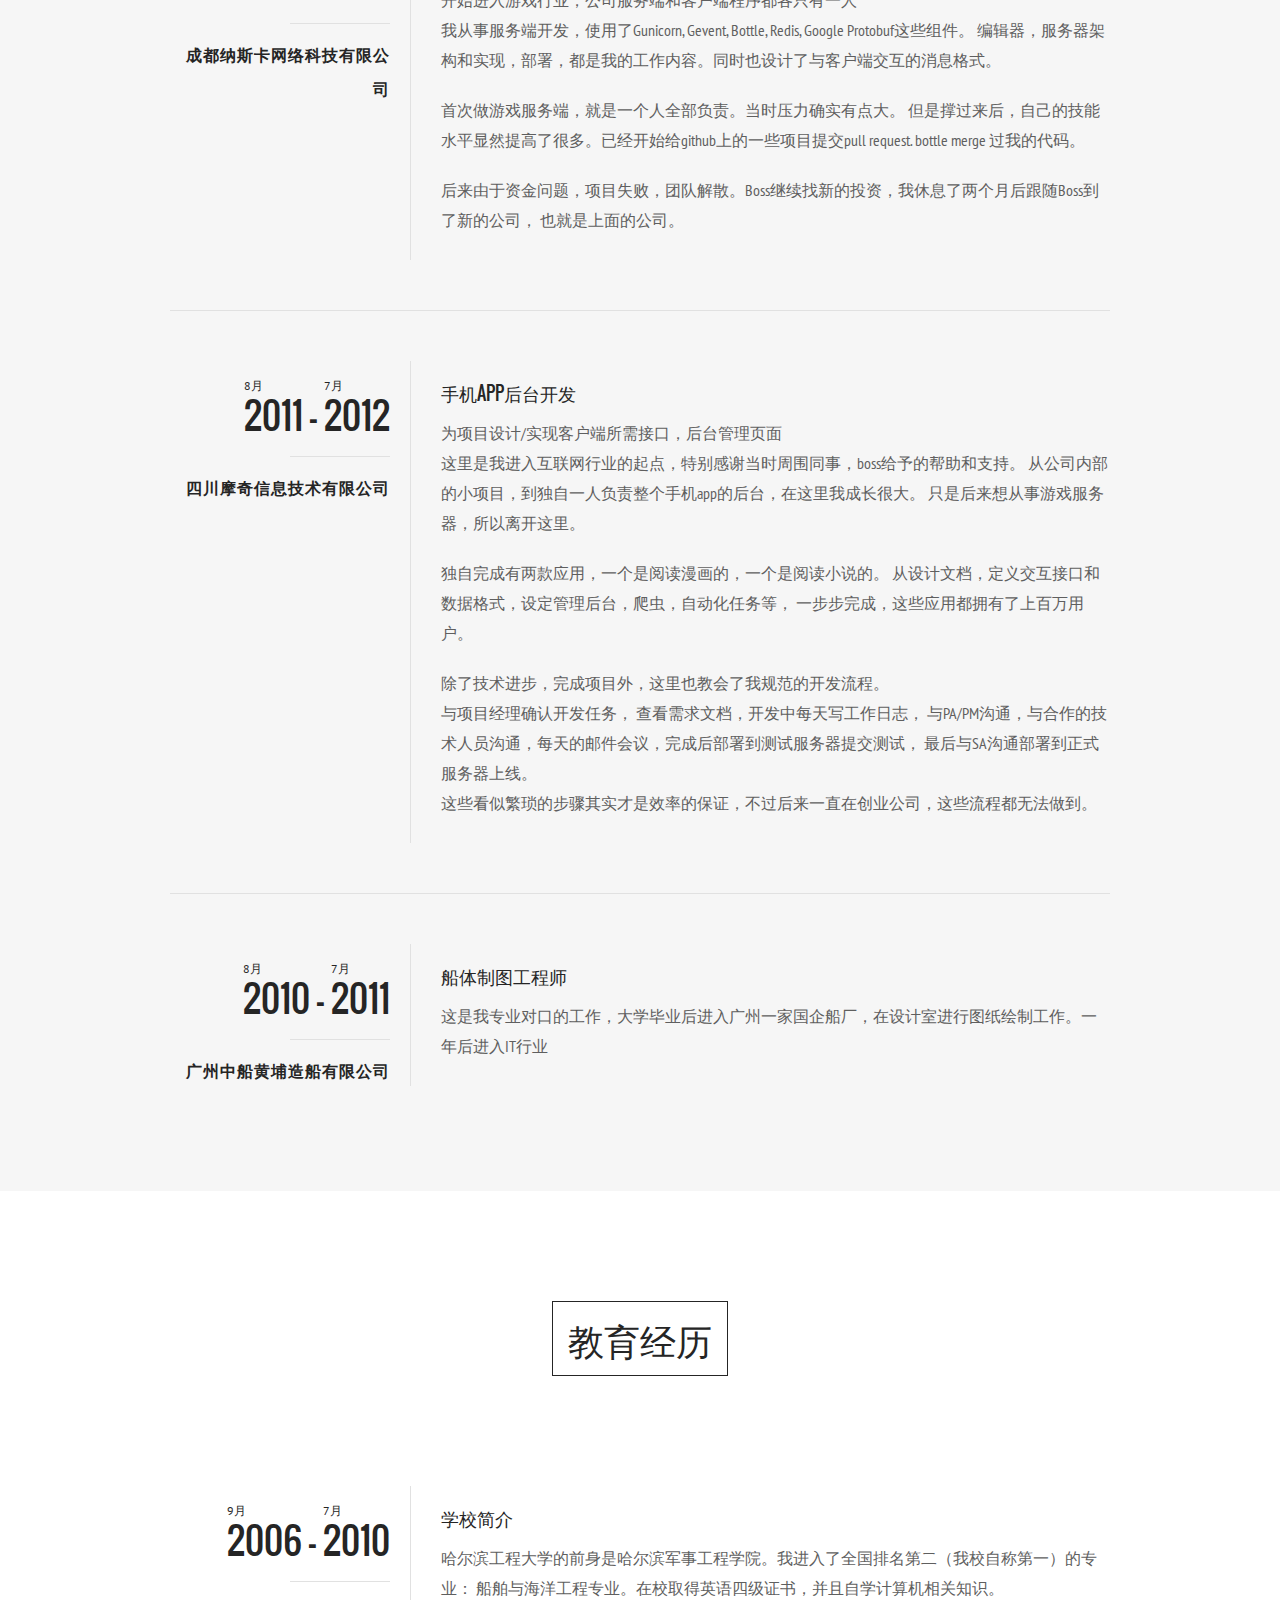
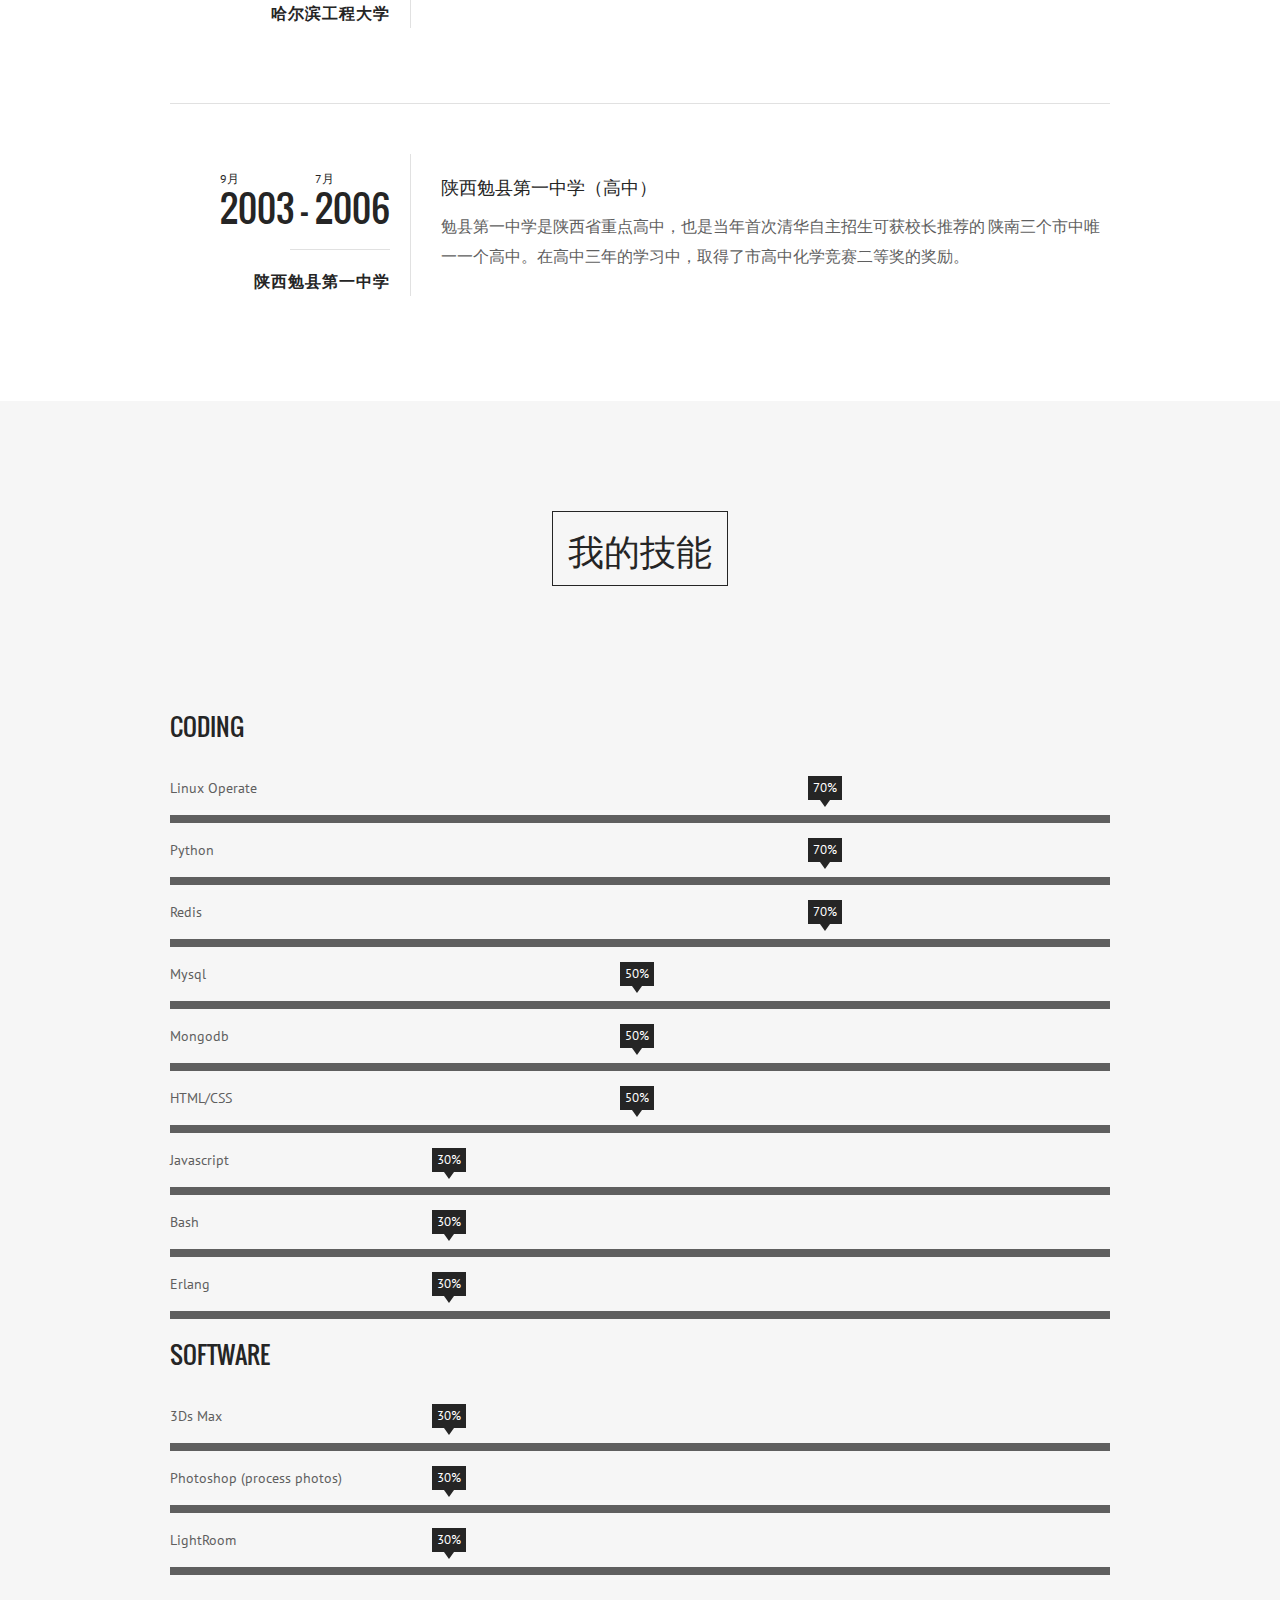
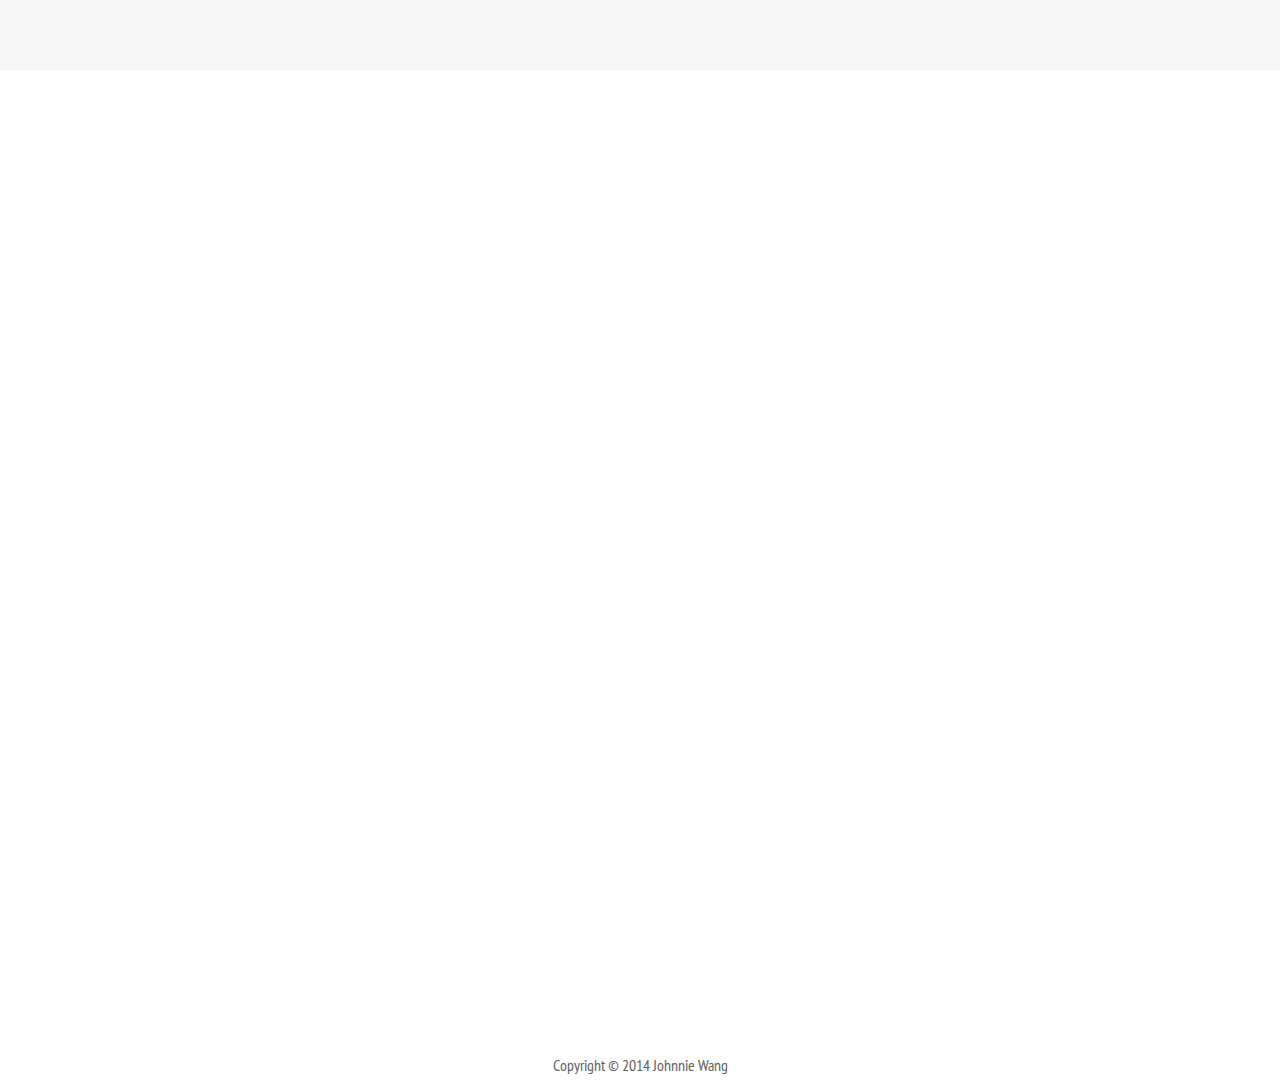
==== commit d0d7238e: "adjust" ====
--- a/index.html
+++ b/index.html
@@ -192,7 +192,7 @@
                             </li>
                             <li>
                                 Blog:
-                                <a href="www.jianshu.com/users/c7280c360737" target="_blank">Link</a>
+                                <a href="http://www.jianshu.com/users/c7280c360737" target="_blank">Link</a>
                             </li>
                             <li>
                                 Photography:
@@ -260,7 +260,7 @@
                             <p>
                             	发起者/主导<br>
                             	Python, Erlang, Unity3d<br>
-                            	<a href="">Link</a>
+                            	<a href="https://github.com/code-battlefield" target="_blank">Link</a>
                             </p>
                         </div><!-- end .cv-section-title -->
                         
@@ -275,7 +275,14 @@
                                 因为兴趣而自学的各种技术都用到了。3ds max建模、动作，uvLayout拆分UV，
                                 xNormal渲染AO、normal贴图，photoshop绘制漫反射，高光贴图，Unity3d快速
                                 实现客户端，Erlang实现服务端。后来又用Python+Gevent重写了服务器。
-
+                            </p>
+                            
+                            <p>
+                                用Gevent重写服务器是因为随着对Gevent的使用，对它的理解也越来越多，
+                                再加上本来就熟悉Python以及OOP技术，并且由于在用Erlang的时候也感觉到
+                                它不方便的地方，（ <a href="http://www.jianshu.com/p/571db0eb95f8" target="_blank">这里有一篇blog说明这个问题</a> ），
+                                所以后来用Gevent重写。用Gevent重写还是很愉快的事情，业务逻辑本来就熟悉，
+                                所以只用了一个下午便完成了Python的服务端。
                             </p>
 
                             
@@ -294,7 +301,7 @@
                             <p>
                             	发起者/主导<br>
                             	Python<br>
-                            	<a href="https://github.com/yueyoum/social-oauth">Link</a>
+                            	<a href="https://github.com/yueyoum/social-oauth" target="_blank">Link</a>
                             </p>
                         </div><!-- end .cv-section-title -->
                         
@@ -304,7 +311,7 @@
                             <h3 class="text-uppercase">Social Oauth</h3>
                             
                             <p>
-                                用于Python的一个Oauth2库，内置中国大陆10个站点<br/>
+                                用于Python的一个Oauth2库，支持中国大陆10个站点<br/>
                                 起因是为自己网站做的第三方登录功能。后来自己网站没做出来，就把这个库
                                 开源了出来。在merge了热心开发者的一些pull requests后，目前已经能支持
                                 人人，腾讯，豆瓣，新浪微博，网易微博，搜狐微博，百度，开心网，淘宝，微信
@@ -328,7 +335,7 @@
                             <p>
                             	发起者/主导<br>
                             	Erlang<br>
-                            	<a href="https://github.com/yueyoum/make-proxy">Link</a>
+                            	<a href="https://github.com/yueyoum/make-proxy" target="_blank">Link</a>
                             </p>
                         </div><!-- end .cv-section-title -->
                         
@@ -360,7 +367,7 @@
                             <p>
                             	发起者/主导<br>
                             	Python<br>
-                            	<a href="https://github.com/yueyoum/renren-relationship">Link</a>
+                            	<a href="https://github.com/yueyoum/renren-relationship" target="_blank">Link</a>
                             </p>
                         </div><!-- end .cv-section-title -->
                         
@@ -375,6 +382,12 @@
                                 但后来发现人人网关闭了查看非好友的好友列表这个功能，于是就退化成了
                                 渲染自己好友类聚的程序。
                             </p>
+                            
+                            <p>
+                                本来想用 <a href="http://d3js.org/", target="_blank">d3js</a>
+                                做一个基于web的展示页面，但后来偷懒，直接在本地用 
+                                <a href="http://www.graphviz.org/", target="_blank">graphviz</a>来生成的图片
+                            </p>
 
                             
                         </div><!-- end .cv-item -->
@@ -394,7 +407,7 @@
                             <p>
                             	发起者/主导<br>
                             	Python<br>
-                            	<a href="https://github.com/yueyoum/django-upload-avatar">Link</a>
+                            	<a href="https://github.com/yueyoum/django-upload-avatar" target="_blank">Link</a>
                             </p>
                         </div><!-- end .cv-section-title -->
                         
@@ -424,7 +437,7 @@
                             <p>
                             	发起者/主导<br>
                             	Python<br>
-                            	<a href="https://github.com/yueyoum/django-siteuser">Link</a>
+                            	<a href="https://github.com/yueyoum/django-siteuser" target="_blank">Link</a>
                             </p>
                         </div><!-- end .cv-section-title -->
                         
@@ -457,7 +470,7 @@
                             <p>
                             	发起者/主导<br>
                             	Python<br>
-                            	<a href="https://github.com/yueyoum/timerush">Link</a>
+                            	<a href="https://github.com/yueyoum/timerush" target="_blank">Link</a>
                             </p>
                         </div><!-- end .cv-section-title -->
                         
@@ -468,8 +481,8 @@
                             
                             <p>
                                 定时器<br/>
-                                一个定时器服务，应用将要定时的时间，以及通知地址，通知数据注册到这个定时服务，
-                                定时服务就会在时间达到时带着通知数据去访问通知地址。
+                                一个定时器服务，应用将要定时的时间，回调地址，回调数据注册到这个定时服务，
+                                定时服务就会在时间达到时带着回调数据去访问回调地址。
                                 测试数据显示这个定时服务可以做到 瞬间并发10000个定时器，它们的定时时间分布在1~60秒，
                                 45.6%的定时器能够准确触发，剩余的54.4%的定时器延迟了1秒触发
 
@@ -492,7 +505,7 @@
                             <p>
                             	发起者/主导<br>
                             	Python<br>
-                            	<a href="https://github.com/yueyoum/paper">Link</a>
+                            	<a href="https://github.com/yueyoum/paper" target="_blank">Link</a>
                             </p>
                         </div><!-- end .cv-section-title -->
                         
@@ -525,7 +538,7 @@
                             <p>
                             	发起者/主导<br>
                             	Python<br>
-                            	<a href="https://github.com/yueyoum/seven-cow">Link</a>
+                            	<a href="https://github.com/yueyoum/seven-cow" target="_blank">Link</a>
                             </p>
                         </div><!-- end .cv-section-title -->
                         
@@ -536,8 +549,7 @@
                             
                             <p>
                                 七牛云存储SDK<br/>
-                                自己根据官方文档实现的一个SDK，对比官方的SDK最大好处就是使用特别简单
-
+                                根据官方文档实现的一个SDK，对比官方的SDK最大好处就是使用特别简单
 
                             </p>
 
@@ -557,7 +569,7 @@
                             <p>
                             	发起者/主导<br>
                             	Python<br>
-                            	<a href="https://github.com/yueyoum/abchat">Link</a>
+                            	<a href="https://github.com/yueyoum/abchat" target="_blank">Link</a>
                             </p>
                         </div><!-- end .cv-section-title -->
                         
@@ -590,7 +602,7 @@
                             <p>
                             	发起者/主导<br>
                             	Python<br>
-                            	<a href="https://github.com/yueyoum/daemonize">Link</a>
+                            	<a href="https://github.com/yueyoum/daemonize" target="_blank">Link</a>
                             </p>
                         </div><!-- end .cv-section-title -->
                         
@@ -601,9 +613,6 @@
                             
                             <p>
                                 让Python程序可以脱离终端，在后台运行<br/>
-
-
-
                             </p>
 
                             
@@ -621,7 +630,7 @@
                             <p>
                             	发起者/主导<br>
                             	Python<br>
-                            	<a href="https://github.com/yueyoum/python-gears">Link</a>
+                            	<a href="https://github.com/yueyoum/python-gears" target="_blank">Link</a>
                             </p>
                         </div><!-- end .cv-section-title -->
                         
@@ -632,9 +641,6 @@
                             
                             <p>
                                 基于Django的一个BBS
-
-
-
                             </p>
 
                             
@@ -653,7 +659,7 @@
                             <p>
                             	发起者/主导<br>
                             	VimL<br>
-                            	<a href="https://github.com/yueyoum/vim-alignment">Link</a>
+                            	<a href="https://github.com/yueyoum/vim-alignment" target="_blank">Link</a>
                             </p>
                         </div><!-- end .cv-section-title -->
                         
@@ -663,9 +669,8 @@
                             <h3 class="text-uppercase">Vim Alignment</h3>
                             
                             <p>
-                                一个VIM对齐插件
-
-
+                                一个VIM对齐插件<br/>
+                                当时为了学习VIM插件时所写的一个小插件。（目前自己没在使用）
 
                             </p>
 
@@ -686,7 +691,7 @@
                             <p>
                             	参与者<br>
                             	Python<br>
-                            	<a href="https://github.com/defnull/bottle/pull/458">Link</a>
+                            	<a href="https://github.com/defnull/bottle/pull/458" target="_blank">Link</a>
                             </p>
                         </div><!-- end .cv-section-title -->
                         
@@ -696,10 +701,15 @@
                             <h3 class="text-uppercase">给Bottle提交pull request</h3>
                             
                             <p>
-                                见link
-
-
-
+                                bottle自己的 start_response 函数只接受两个参数，
+                                然而WSGI规范是定了第三个可选参数。当bottle与beaker配合的时候，
+                                beaker按照规范调用 start_response 的时候传递了三个参数，
+                                此时bottle就会报错。
+
+                            </p>
+                            
+                            <p>
+                                所以我按照规范修改了bottle中对应的代码。最后bottle merge了我提交的pull request
                             </p>
 
                             
@@ -768,6 +778,48 @@
                                 公司内部服务搭建，项目编辑器，通信消息定义，服务器设计，实现，部署，都是自己的工作内容。
                                 在这一年的工作中，不仅仅技术有进步，更大的收获是意识到 完善的开发流程，严格的项目进度管理 是多么的重要
                             </p>
+                            
+                            <p>
+                                使用到的技术
+                                <ul>
+                                    <li>Nginx</li>
+                                    <li>uWSGI</li>
+                                    <li>Django</li>
+                                    <li>Mysql</li>
+                                    <li>Redis</li>
+                                    <li>Mongodb</li>
+                                    <li>Google Protobuf</li>
+                                </ul>
+                            </p>
+                            
+                            <p>
+                                服务架构是这样的：
+                                
+                                        +-------+
+                                        |  HUB  |
+                                        +-------+
+                                            |
+                                    -------------------
+                                    |                 |
+                                +----------+     +-----------+
+                                | SERVER 1 |     | SERVER 2  |
+                                +----------+     +-----------+
+                                <br/> 
+                                
+                                中心服务器HUB维护着 服务器列表，帐号，角色基本信息这些游戏相关数据。
+                                并且后台管理页面也是在HUB服务器上，在管理页面对整个游戏做统一管理。
+                                <br/>
+                                
+                                每个SERVER（逻辑服务器，也就是游戏中看到的开了多少服务器）将自己的数据存在自己的Mongodb中。
+                                并且SERVER和HUB之间通过HTTPS API互相调用。
+                                <br/>
+                                
+                                所以这个系统使用Mongodb作为主存储，但当项目后期，却发现Mongodb各种坑，
+                                这篇文章我也是感同身受，
+                                <a href="https://ruby-china.org/topics/20128", target="_blank">MongoDB 那些坑</a>。
+                                以后的项目，还是Mysql + redis这样的组合更方便好用。
+                                
+                            </p>
 
                             
                         </div><!-- end .cv-item -->
@@ -807,9 +859,9 @@
                             <h3 class="text-uppercase">手机游戏服务端程序员</h3>
                             
                             <p>
-                                服务端和客户端程序都各只有一人<br/>
+                                开始进入游戏行业，公司服务端和客户端程序都各只有一人<br/>
                                 我从事服务端开发，使用了Gunicorn, Gevent, Bottle, Redis, Google Protobuf这些组件。
-                                编辑器，服务器架构和实现，部署，都是我的工作内容。同时也主要设计了与客户端交互的消息格式。
+                                编辑器，服务器架构和实现，部署，都是我的工作内容。同时也设计了与客户端交互的消息格式。
                             </p>
                             
                             <p>
@@ -872,6 +924,15 @@
                             一步步完成，这些应用都拥有了上百万用户。
                             </p>
                             
+                            <p>
+                                除了技术进步，完成项目外，这里也教会了我规范的开发流程。<br/>
+                                与项目经理确认开发任务， 查看需求文档，开发中每天写工作日志，
+                                与PA/PM沟通，与合作的技术人员沟通，每天的邮件会议，完成后部署到测试服务器提交测试，
+                                最后与SA沟通部署到正式服务器上线。<br/>
+                                这些看似繁琐的步骤其实才是效率的保证，不过后来一直在创业公司，这些流程都无法做到。
+                                
+                            </p>
+                            
                         </div><!-- end .cv-item -->
                         
                     </div><!-- end .span9 -->
@@ -1009,7 +1070,7 @@
                             <h3 class="text-uppercase">陕西勉县第一中学（高中）</h3>
                             
                             <p>勉县第一中学是陕西省重点高中，也是当年首次清华自主招生可获校长推荐的
-                            陕南三个市中唯一一个高中。在高中三年的学习中，取得了汉中市高中化学竞赛二等奖的奖励。
+                            陕南三个市中唯一一个高中。在高中三年的学习中，取得了市高中化学竞赛二等奖的奖励。
                             </p>
                             
                         </div><!-- end .cv-item -->
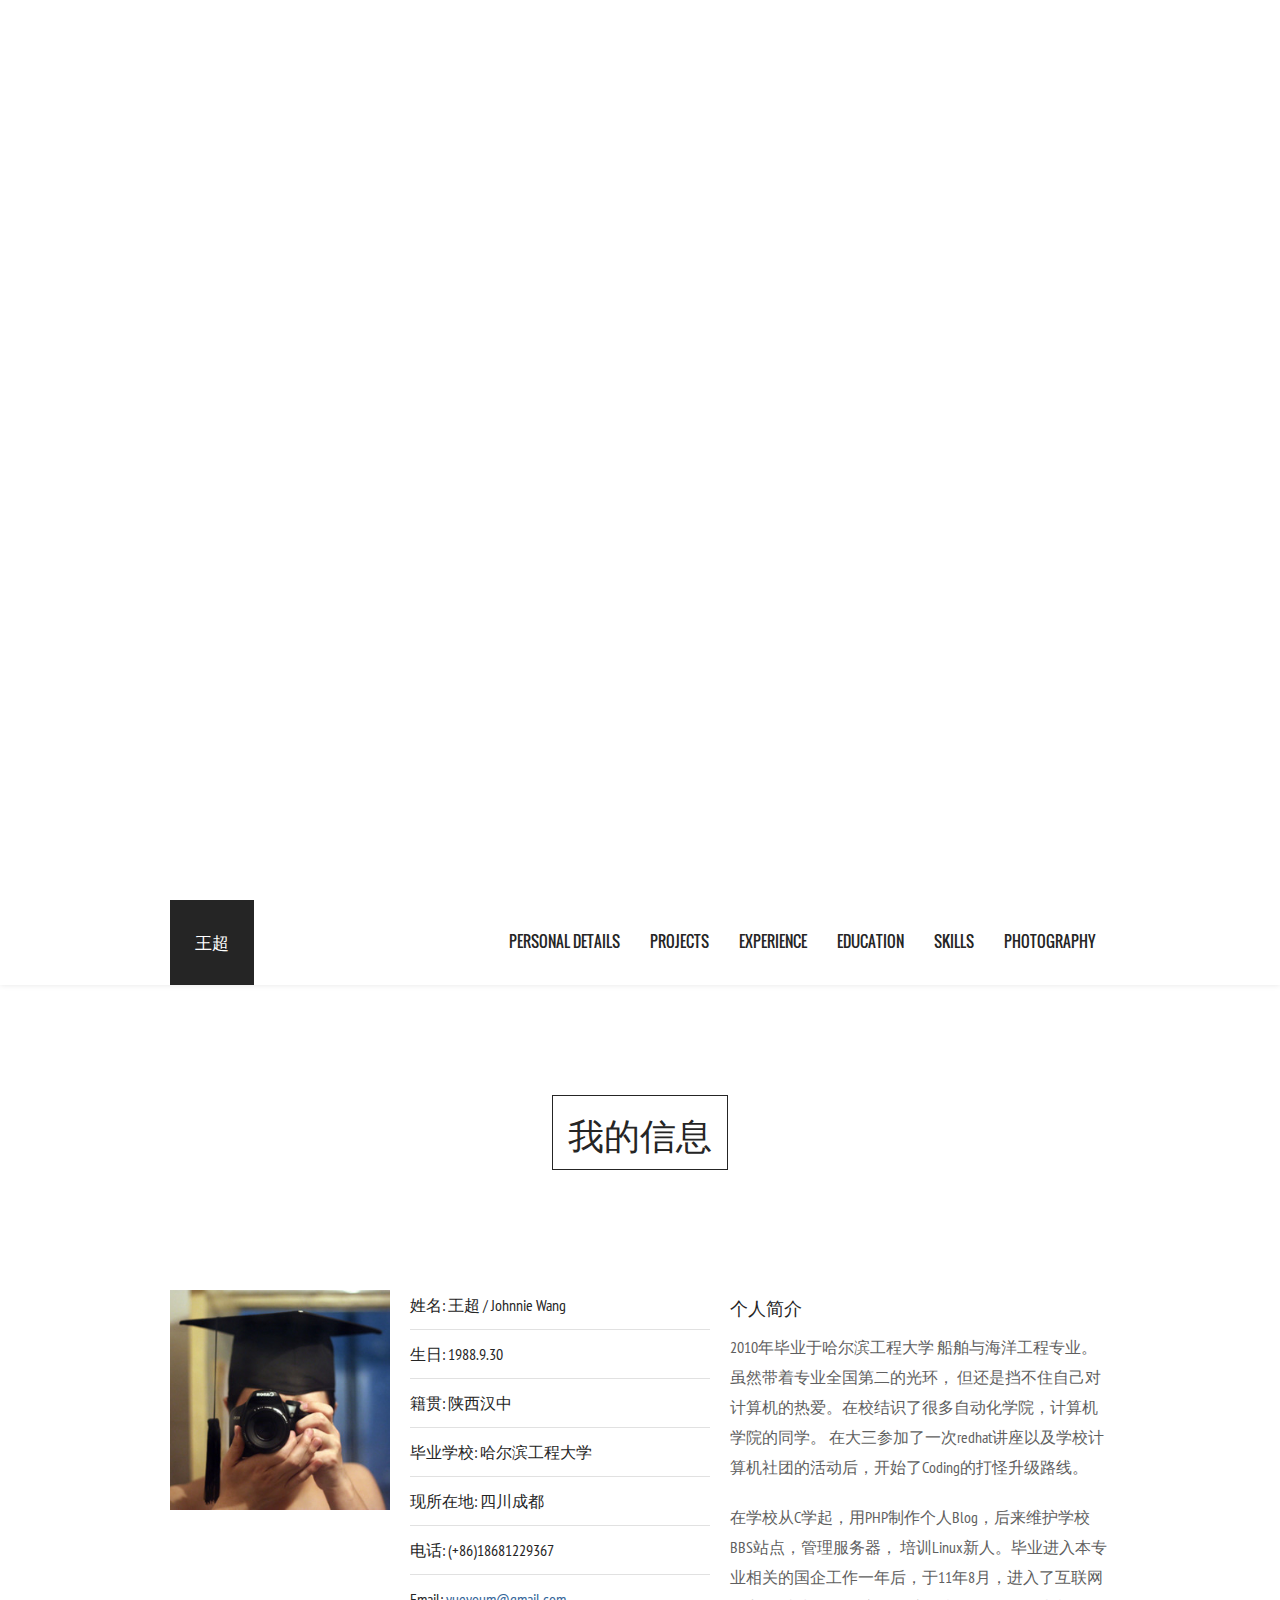
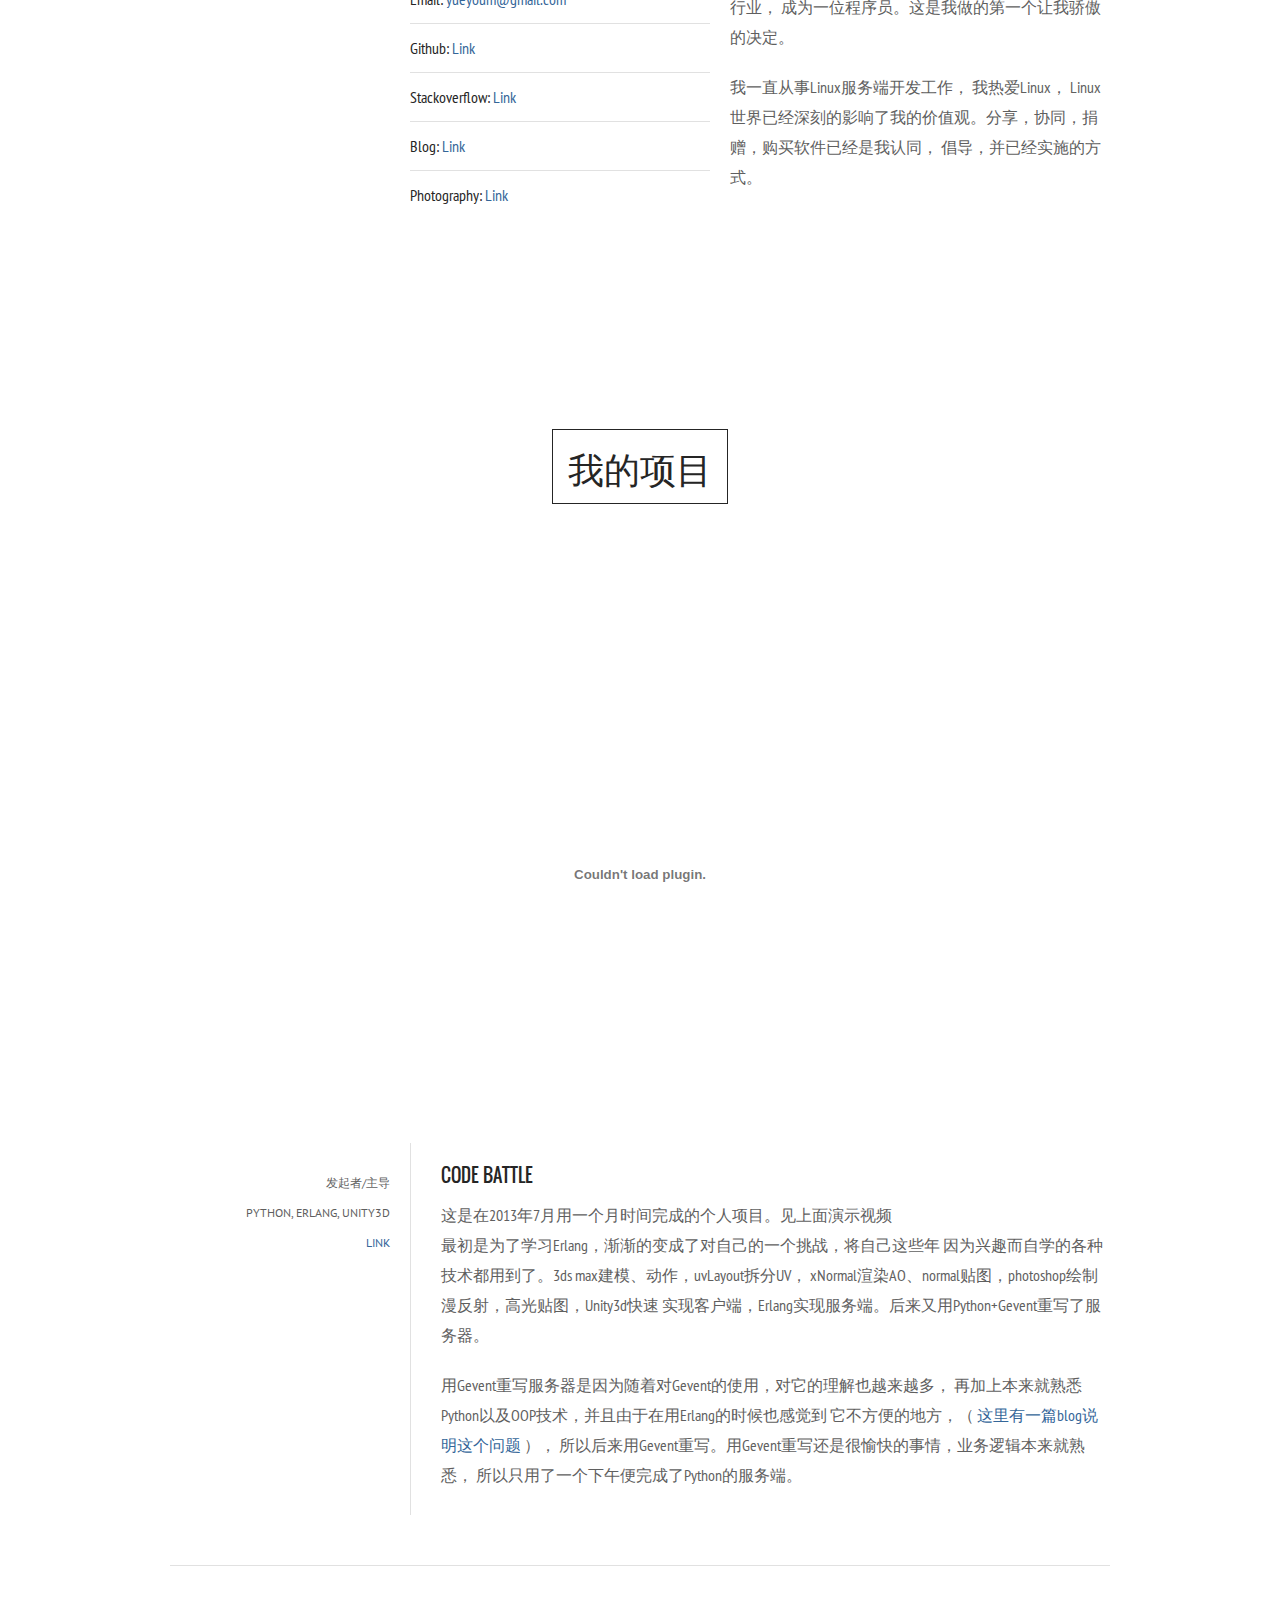
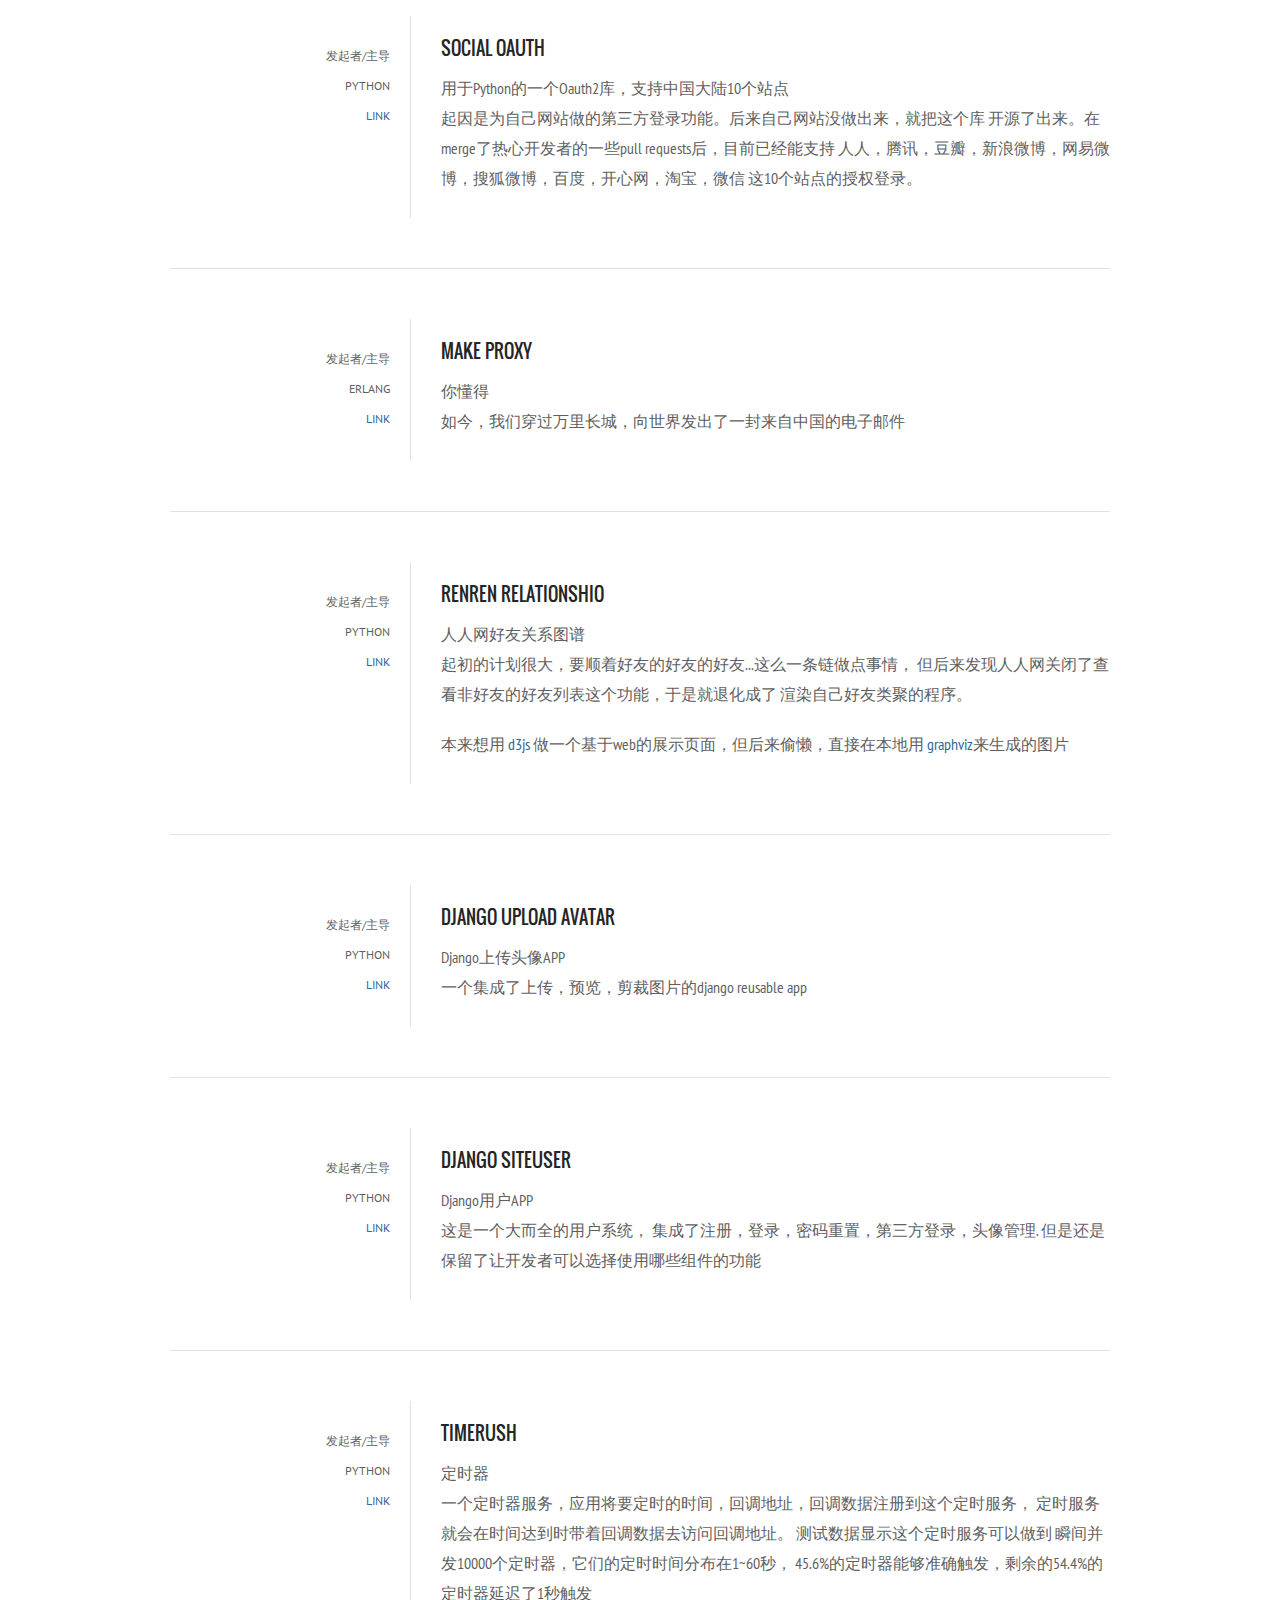
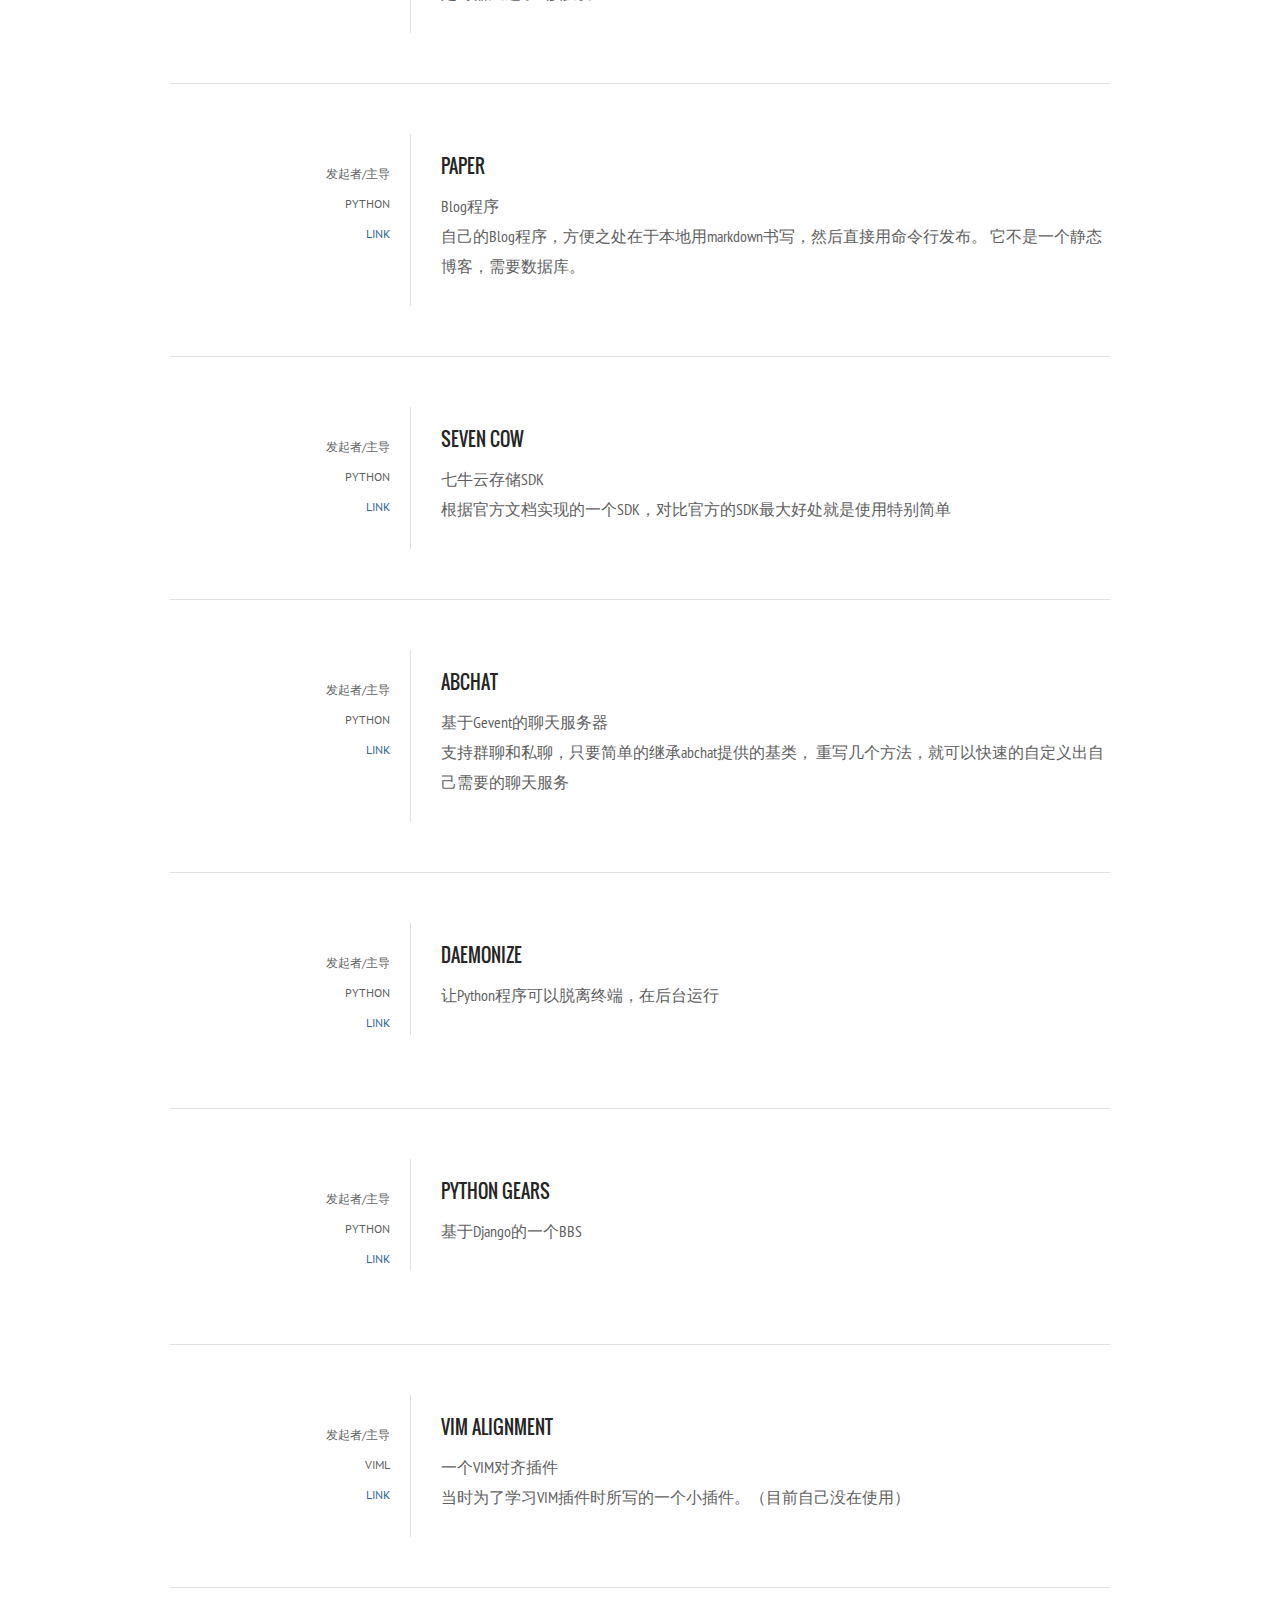
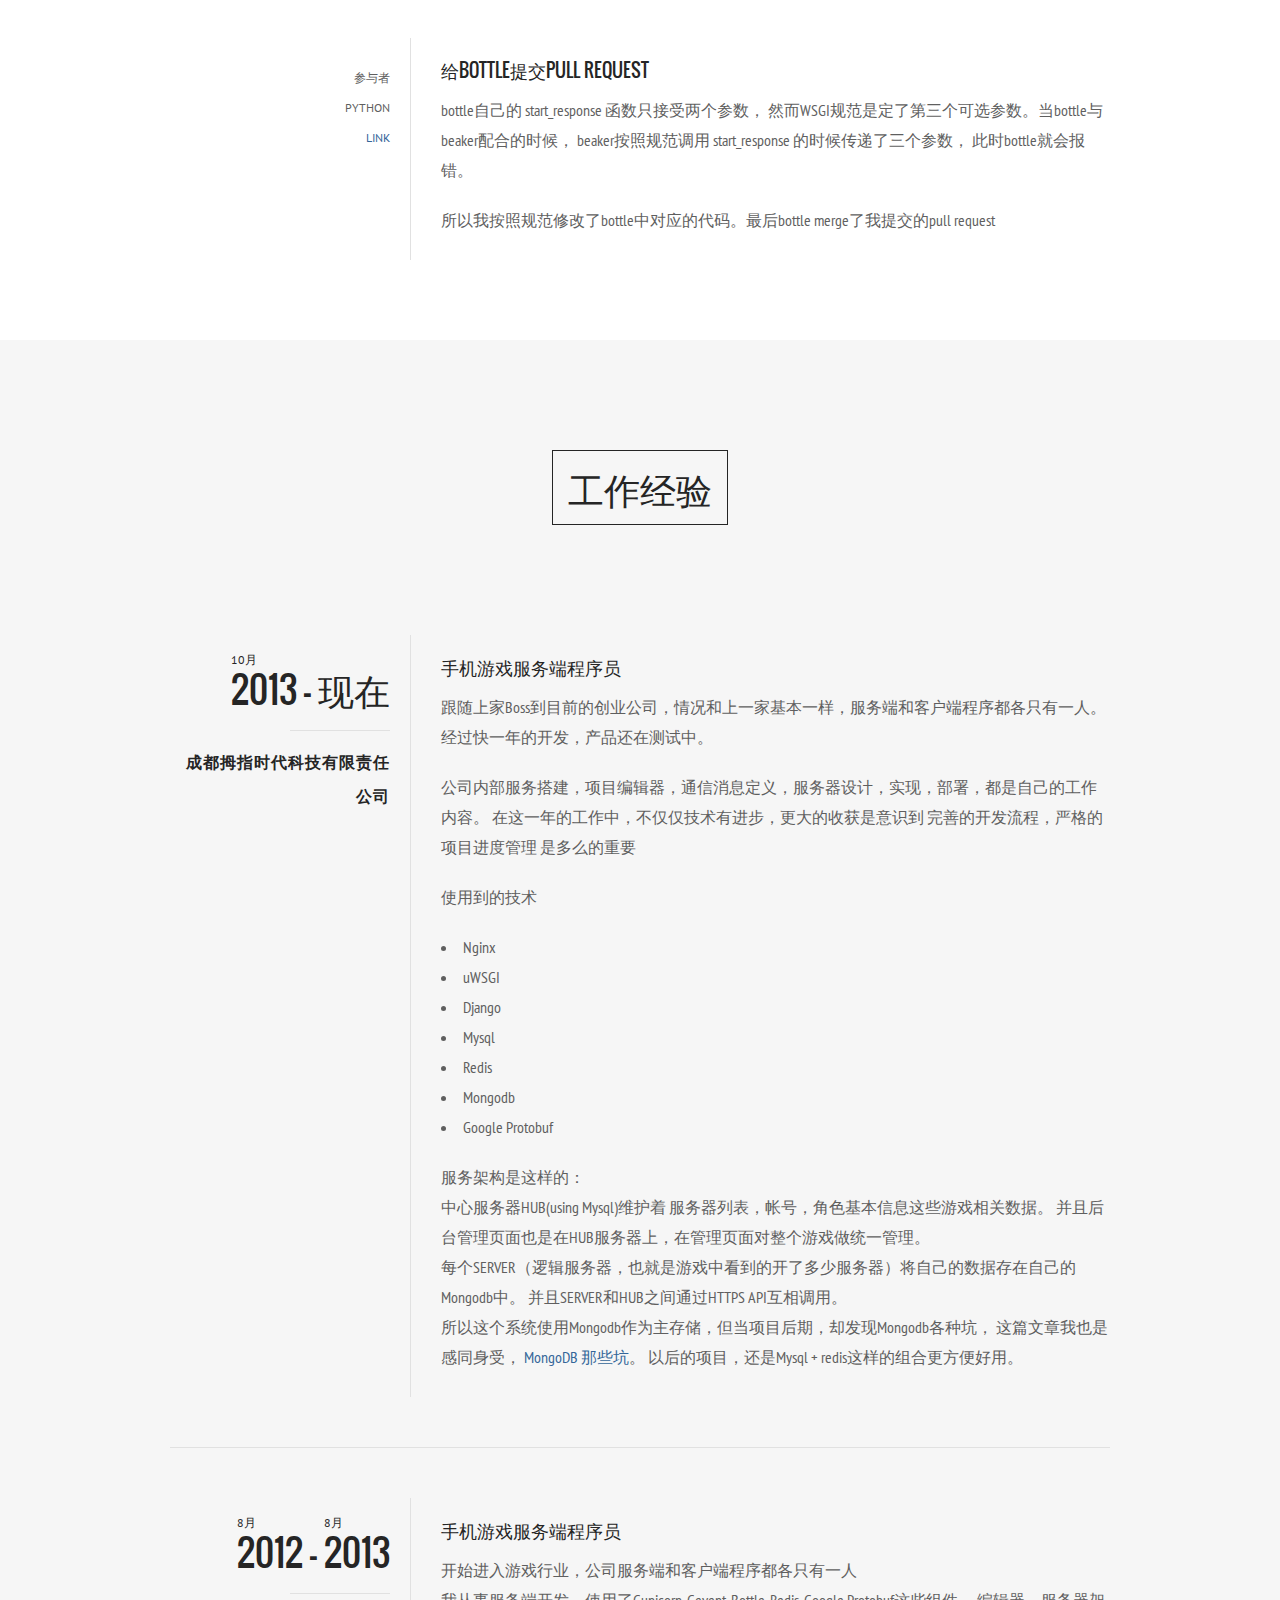
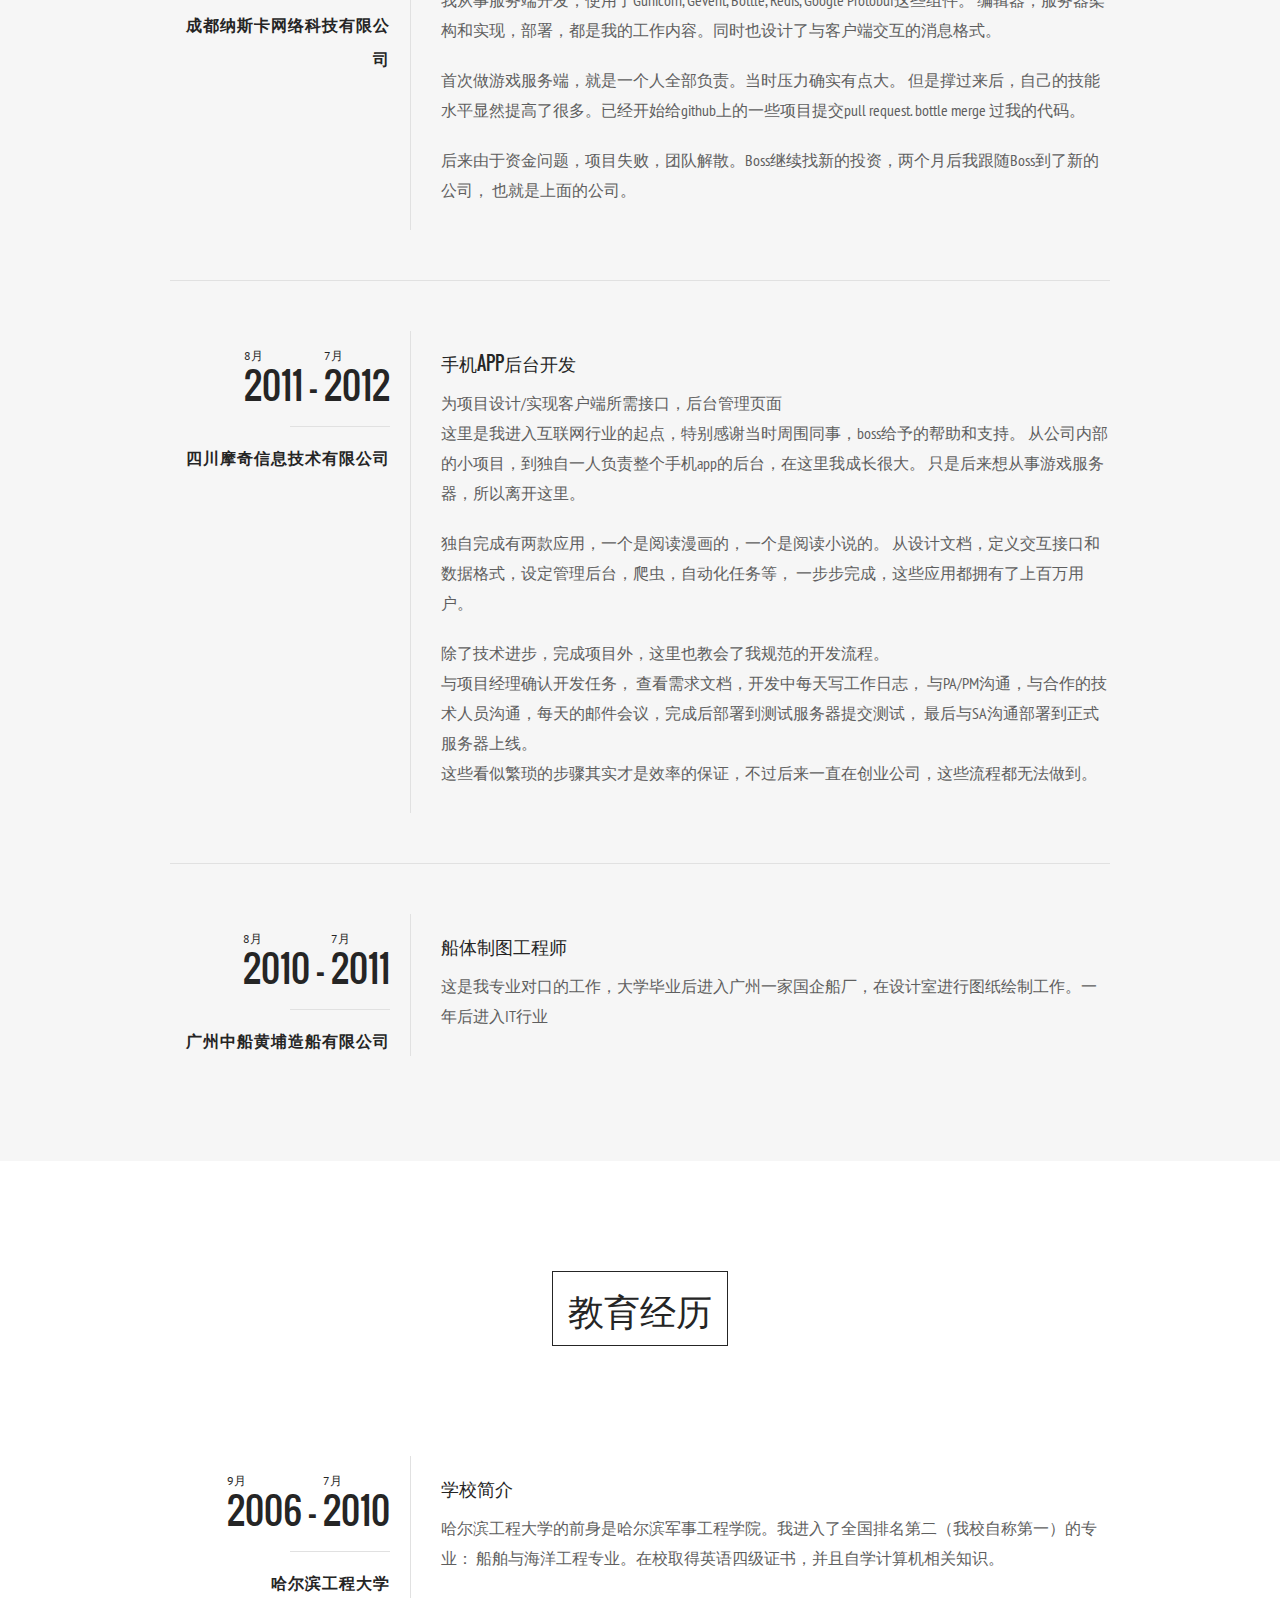
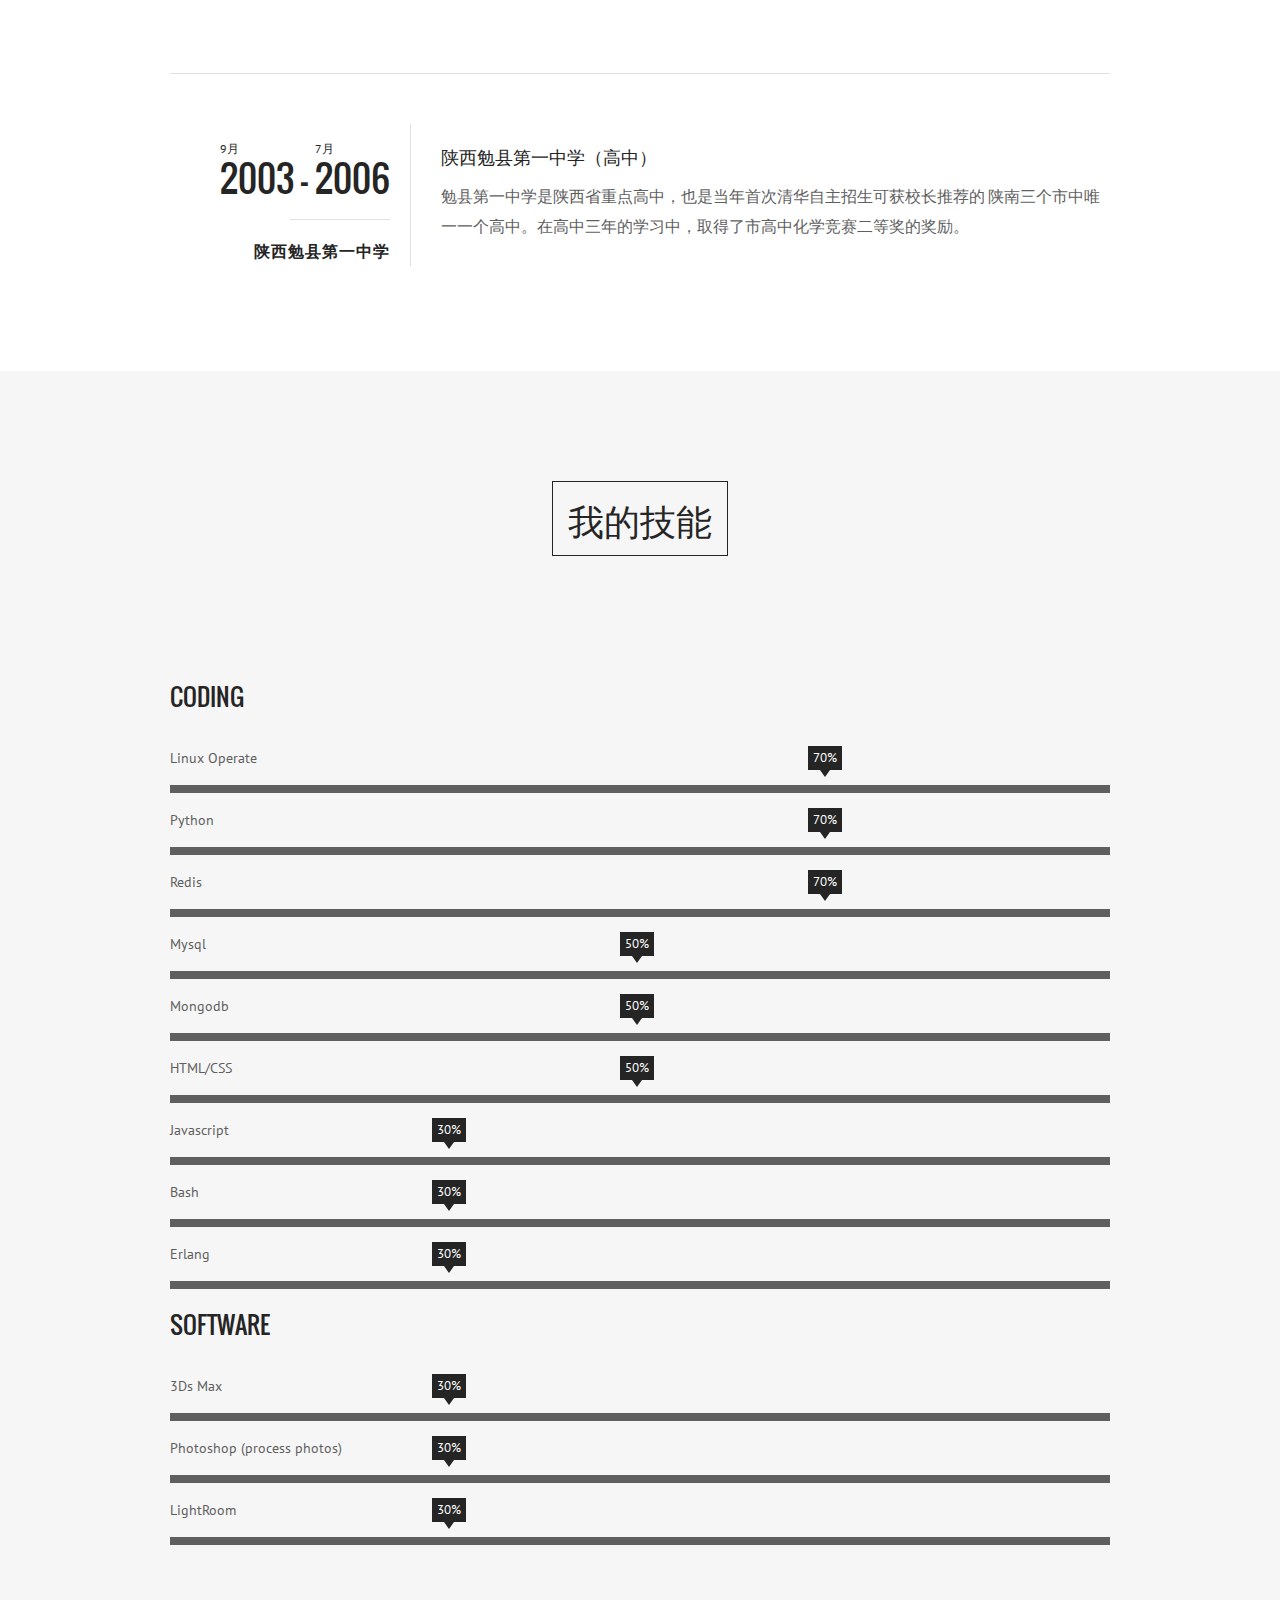
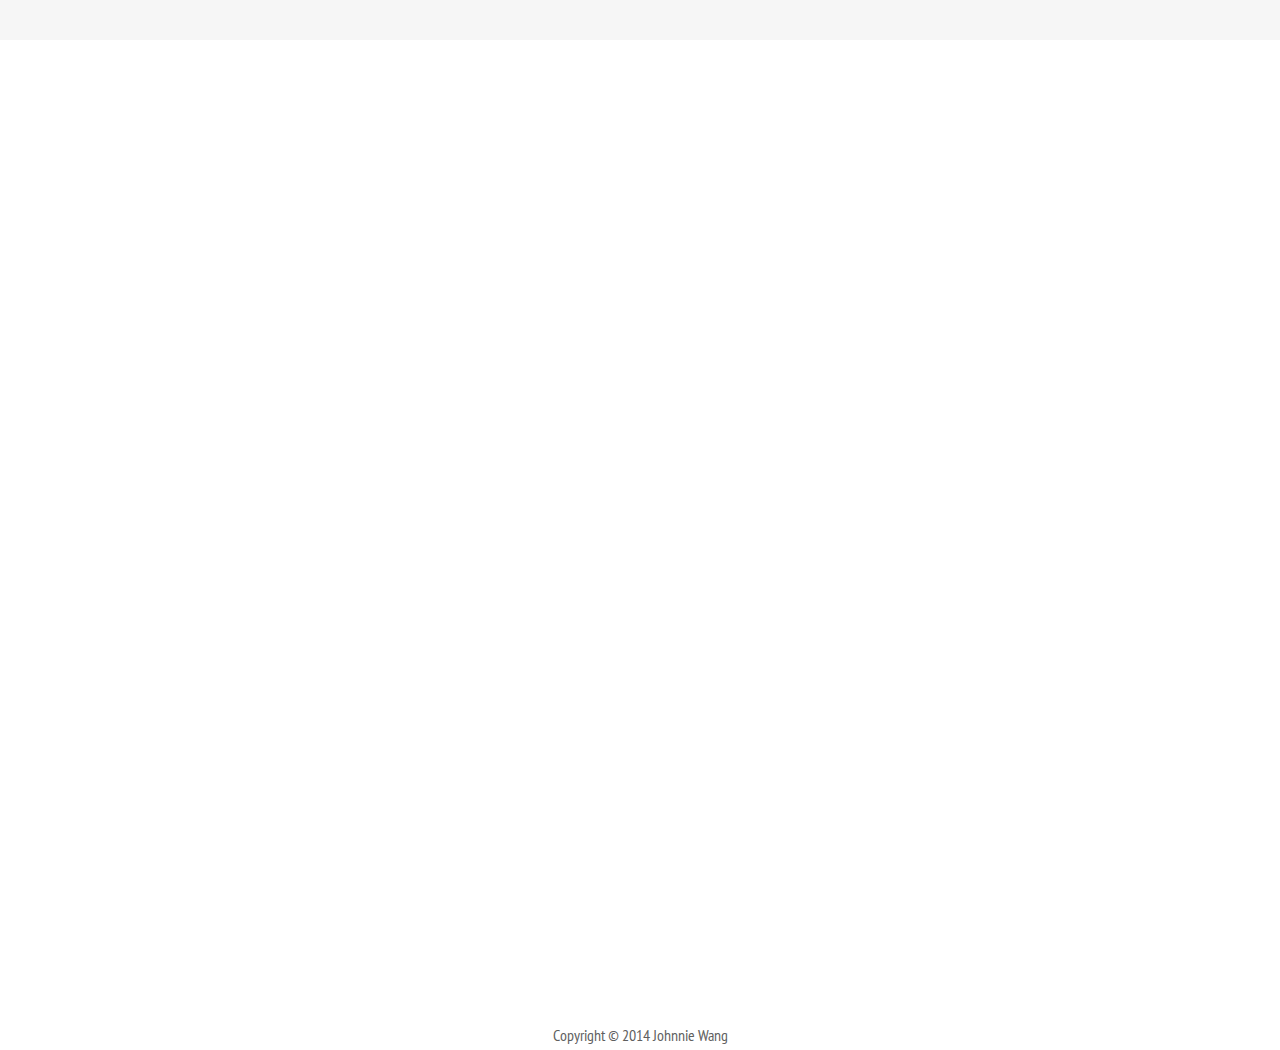
==== commit 6035133d: "update" ====
--- a/index.html
+++ b/index.html
@@ -794,19 +794,9 @@
                             
                             <p>
                                 服务架构是这样的：
+                                <br/>
                                 
-                                        +-------+
-                                        |  HUB  |
-                                        +-------+
-                                            |
-                                    -------------------
-                                    |                 |
-                                +----------+     +-----------+
-                                | SERVER 1 |     | SERVER 2  |
-                                +----------+     +-----------+
-                                <br/> 
-                                
-                                中心服务器HUB维护着 服务器列表，帐号，角色基本信息这些游戏相关数据。
+                                中心服务器HUB(using Mysql)维护着 服务器列表，帐号，角色基本信息这些游戏相关数据。
                                 并且后台管理页面也是在HUB服务器上，在管理页面对整个游戏做统一管理。
                                 <br/>
                                 
@@ -872,7 +862,7 @@
                             </p>
                             
                             <p>
-                                后来由于资金问题，项目失败，团队解散。Boss继续找新的投资，我休息了两个月后跟随Boss到了新的公司，
+                                后来由于资金问题，项目失败，团队解散。Boss继续找新的投资，两个月后我跟随Boss到了新的公司，
                                 也就是上面的公司。
                             </p>
                             
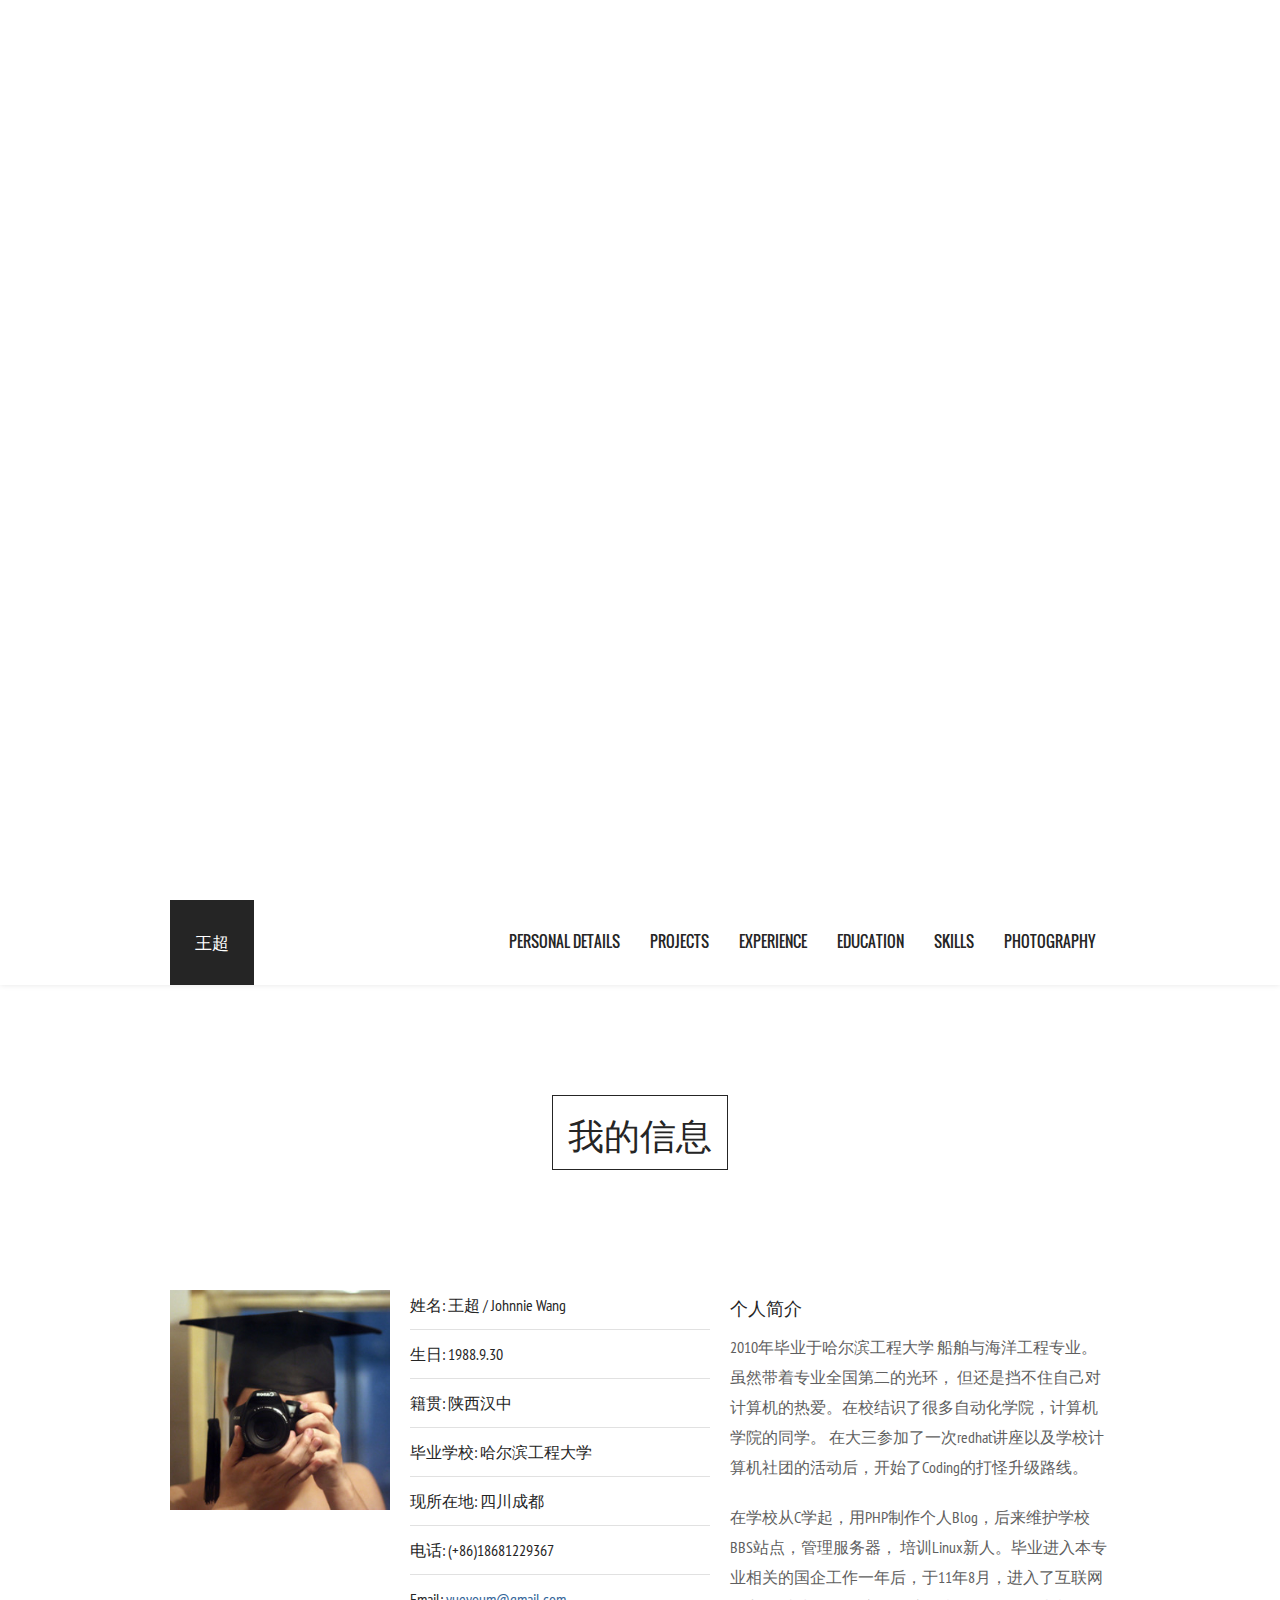
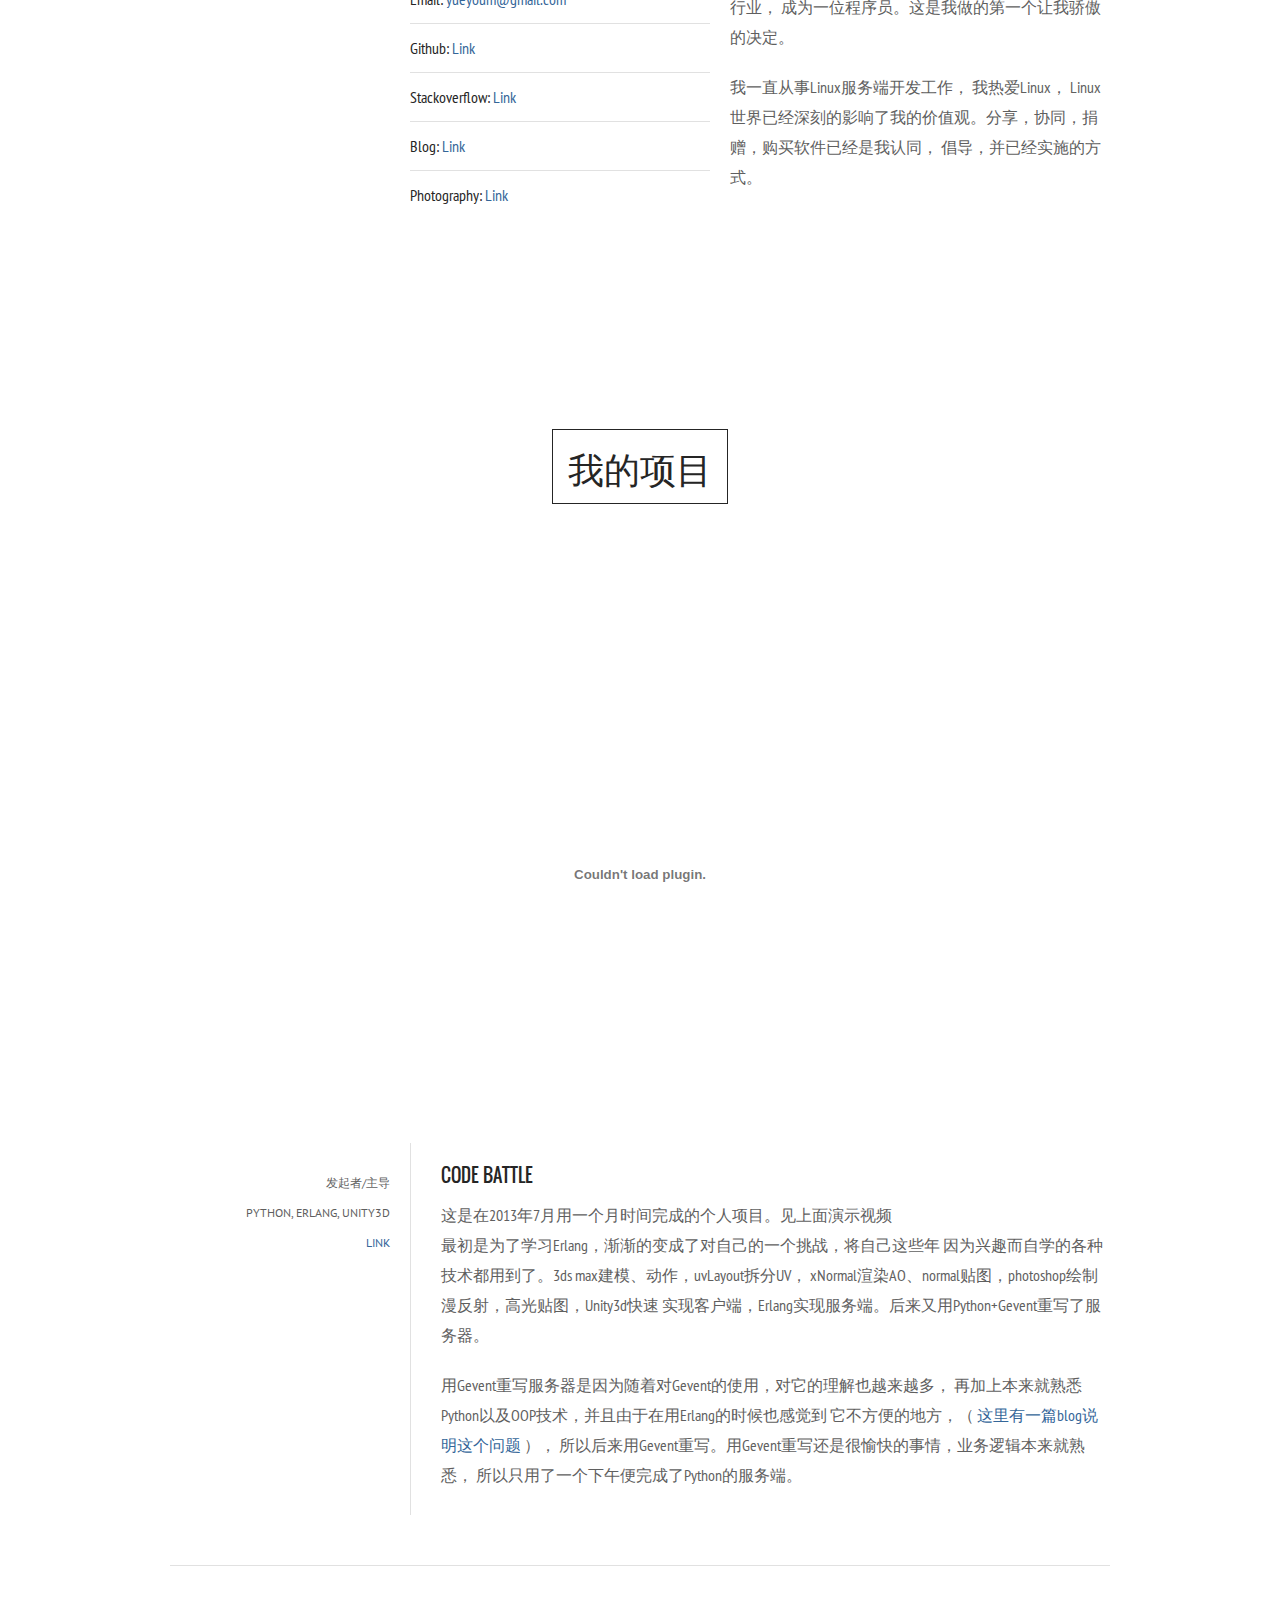
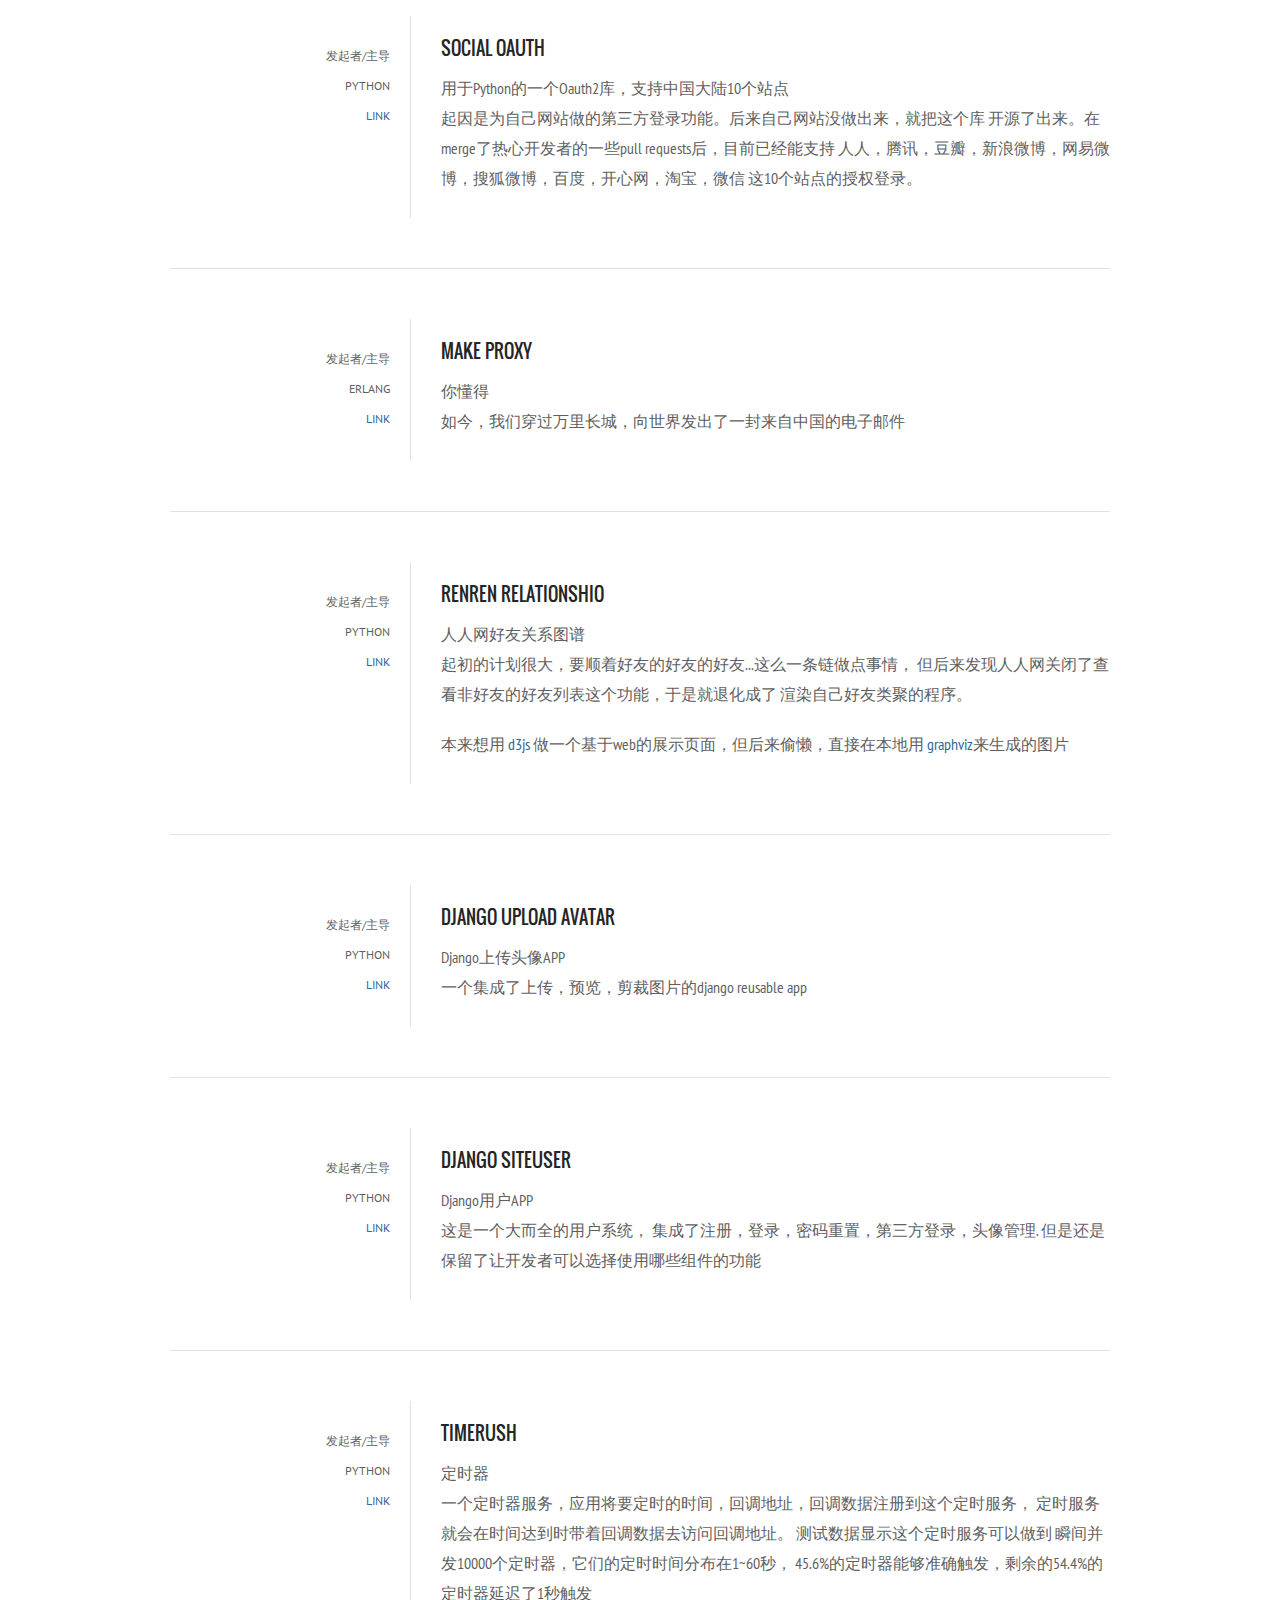
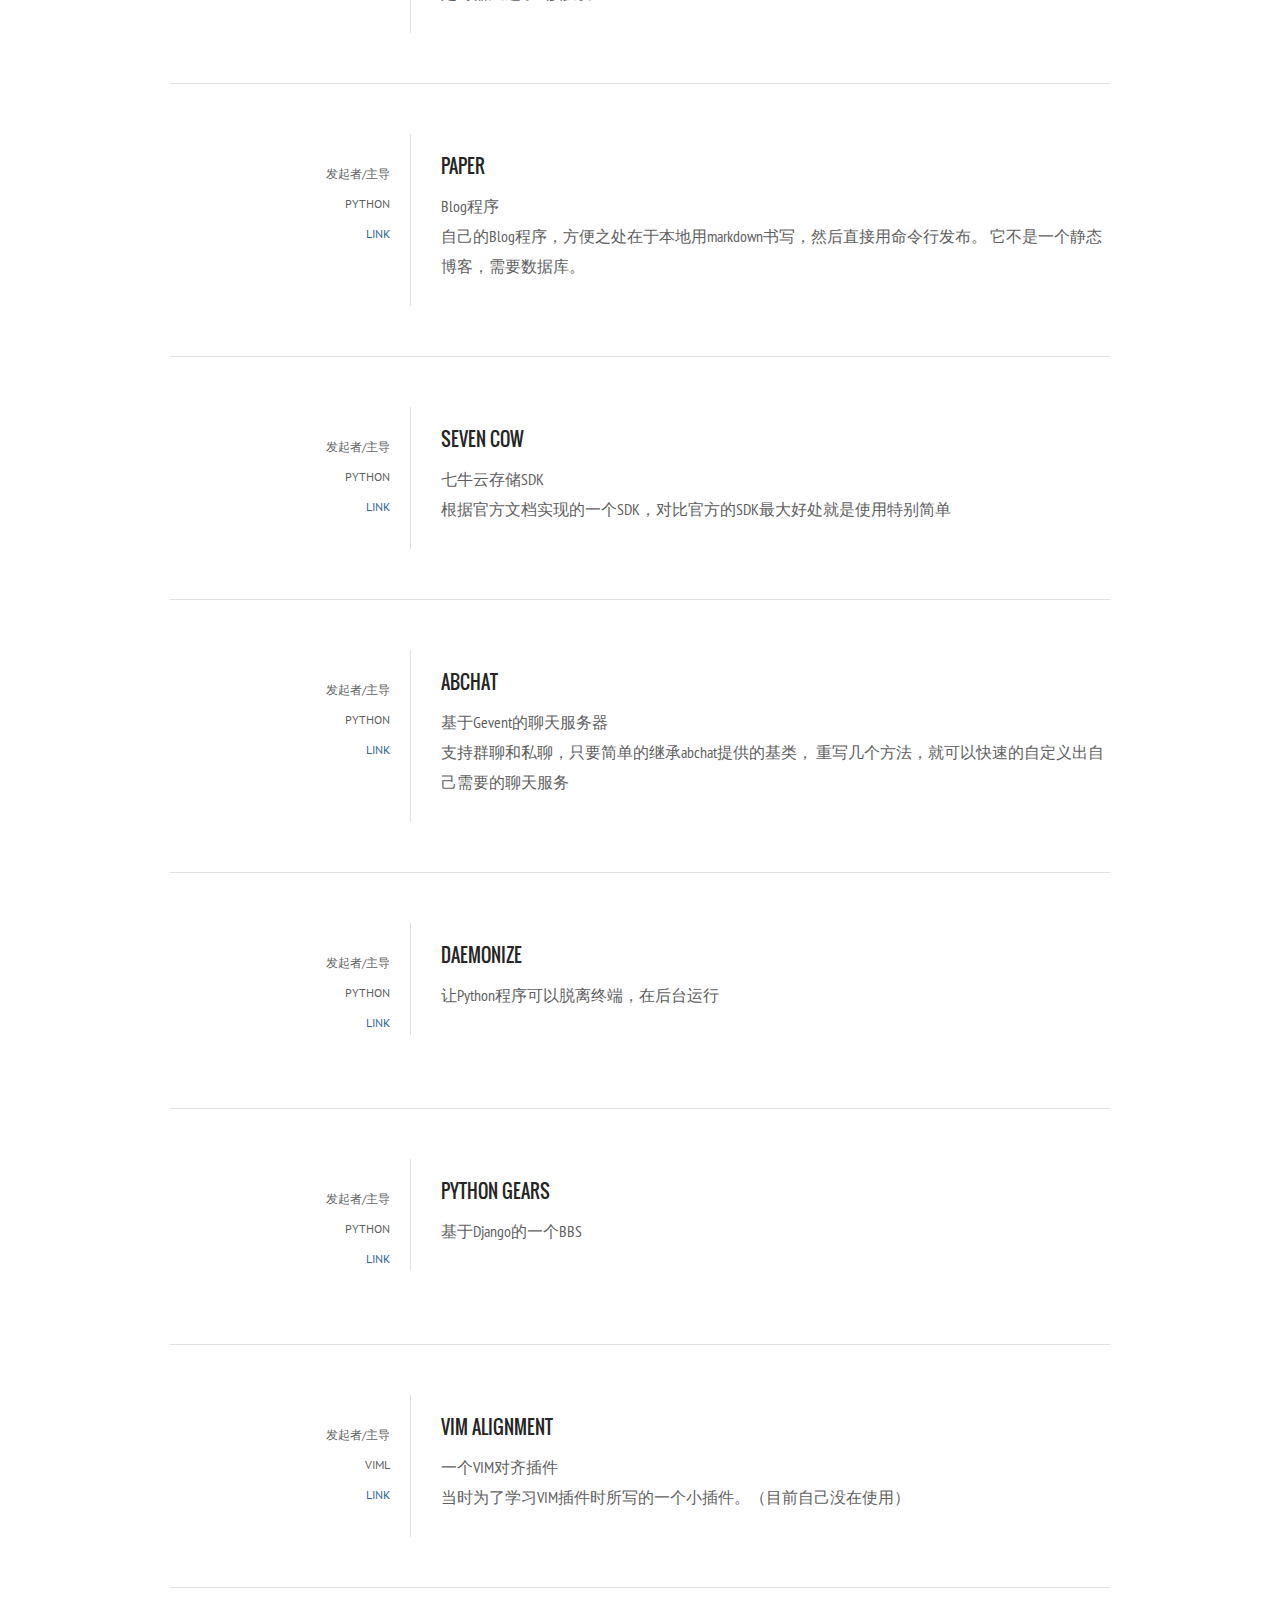
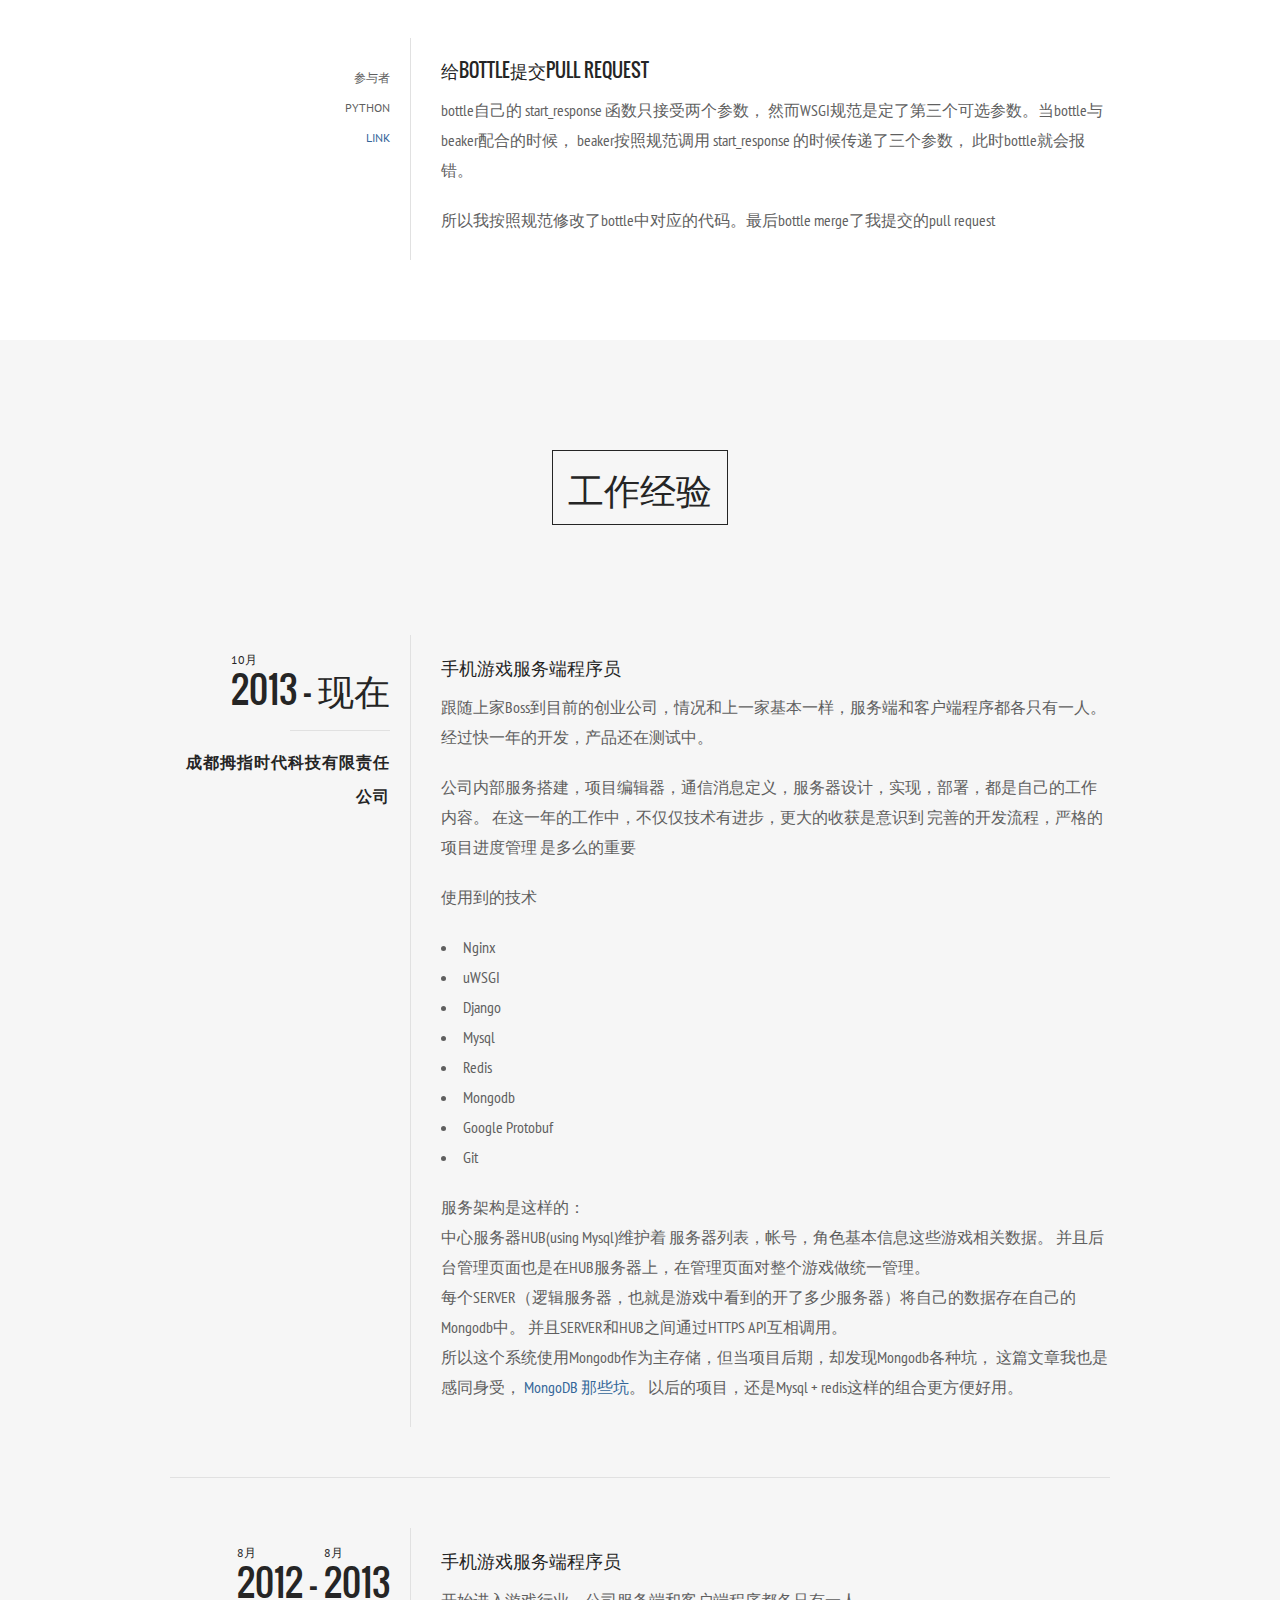
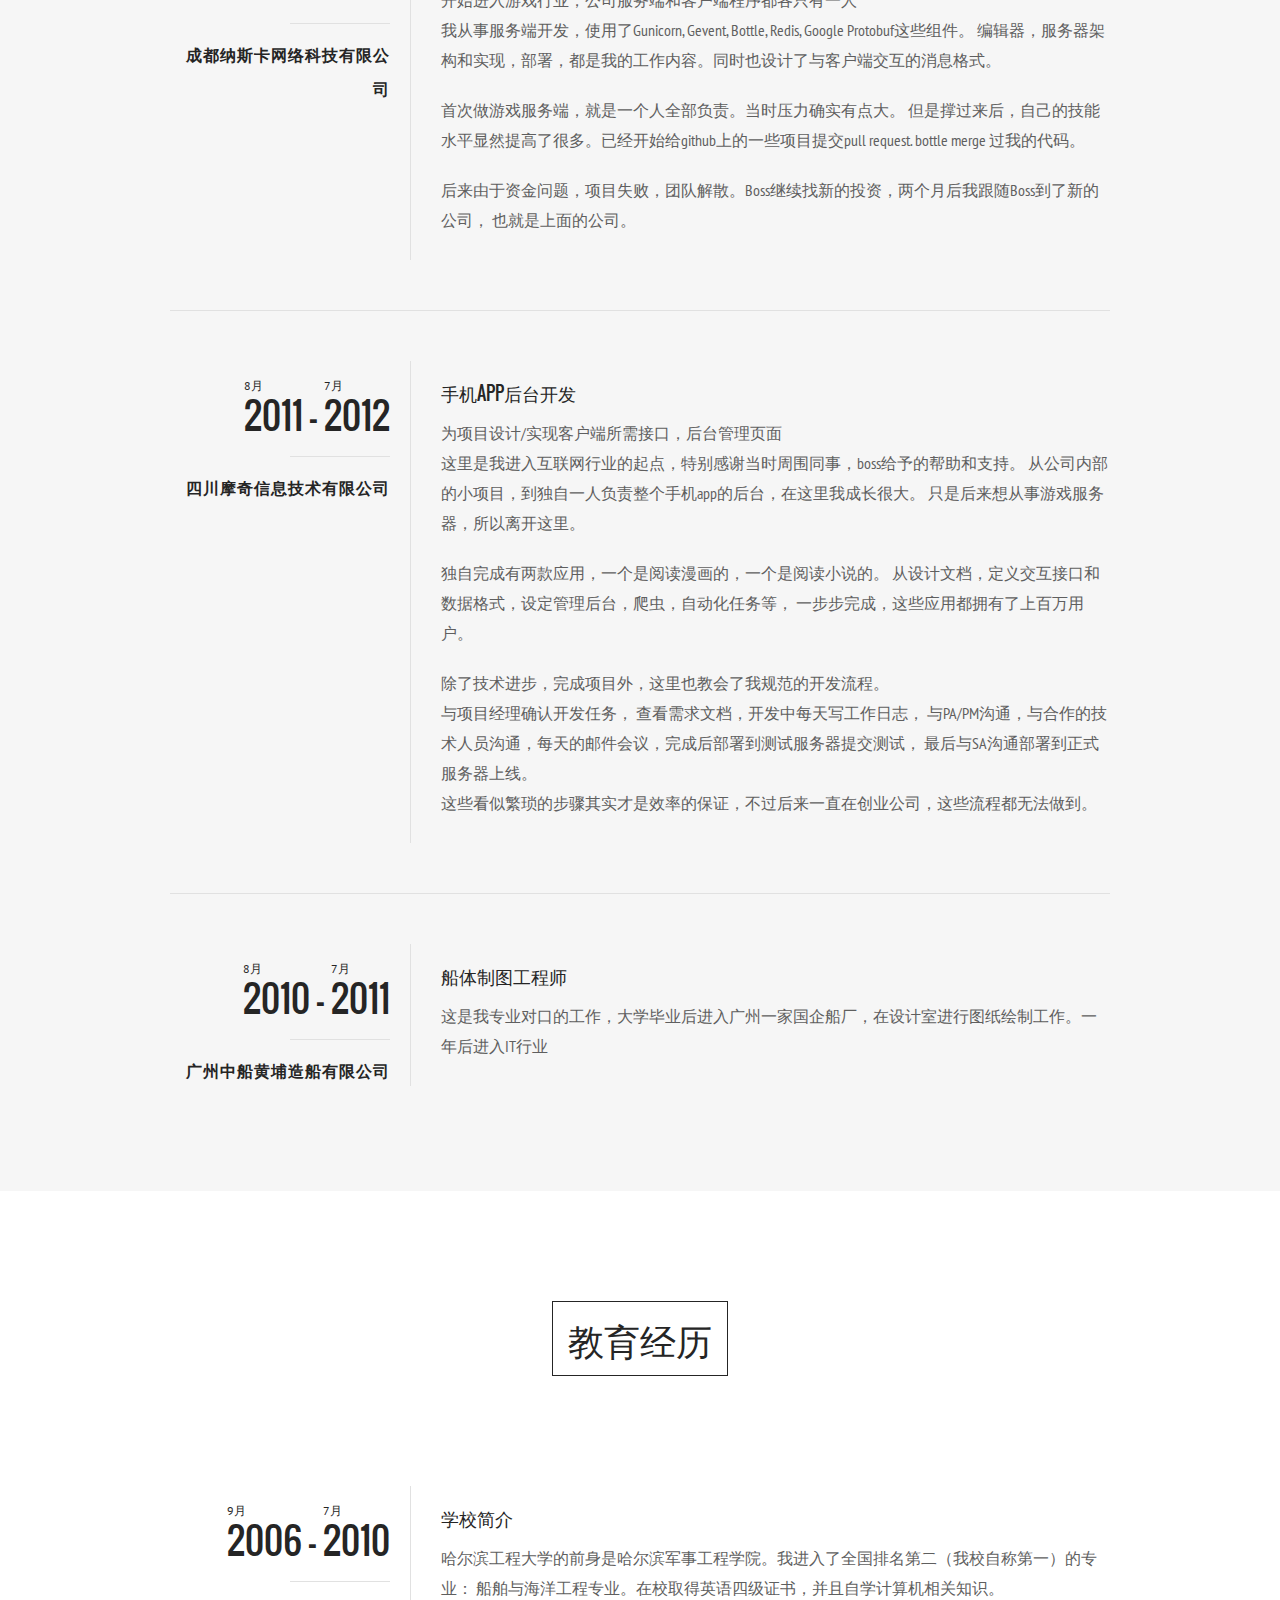
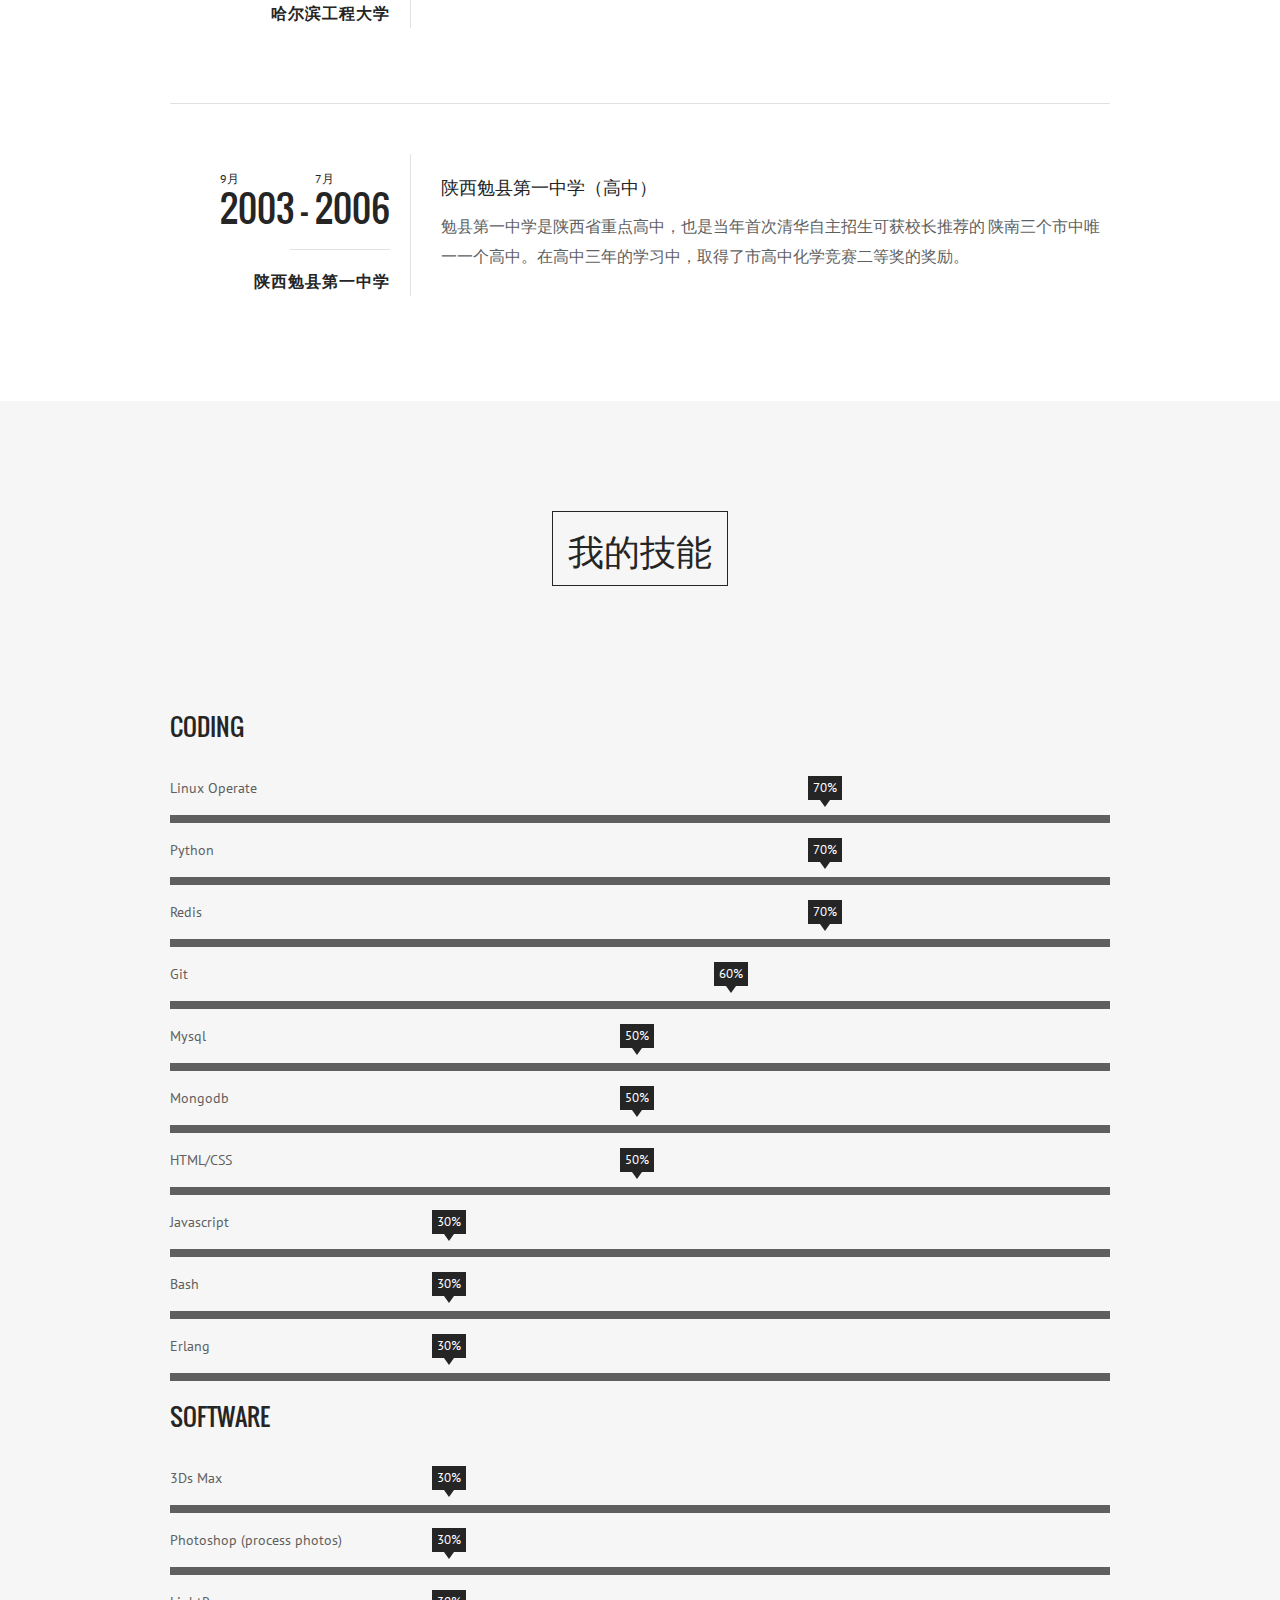
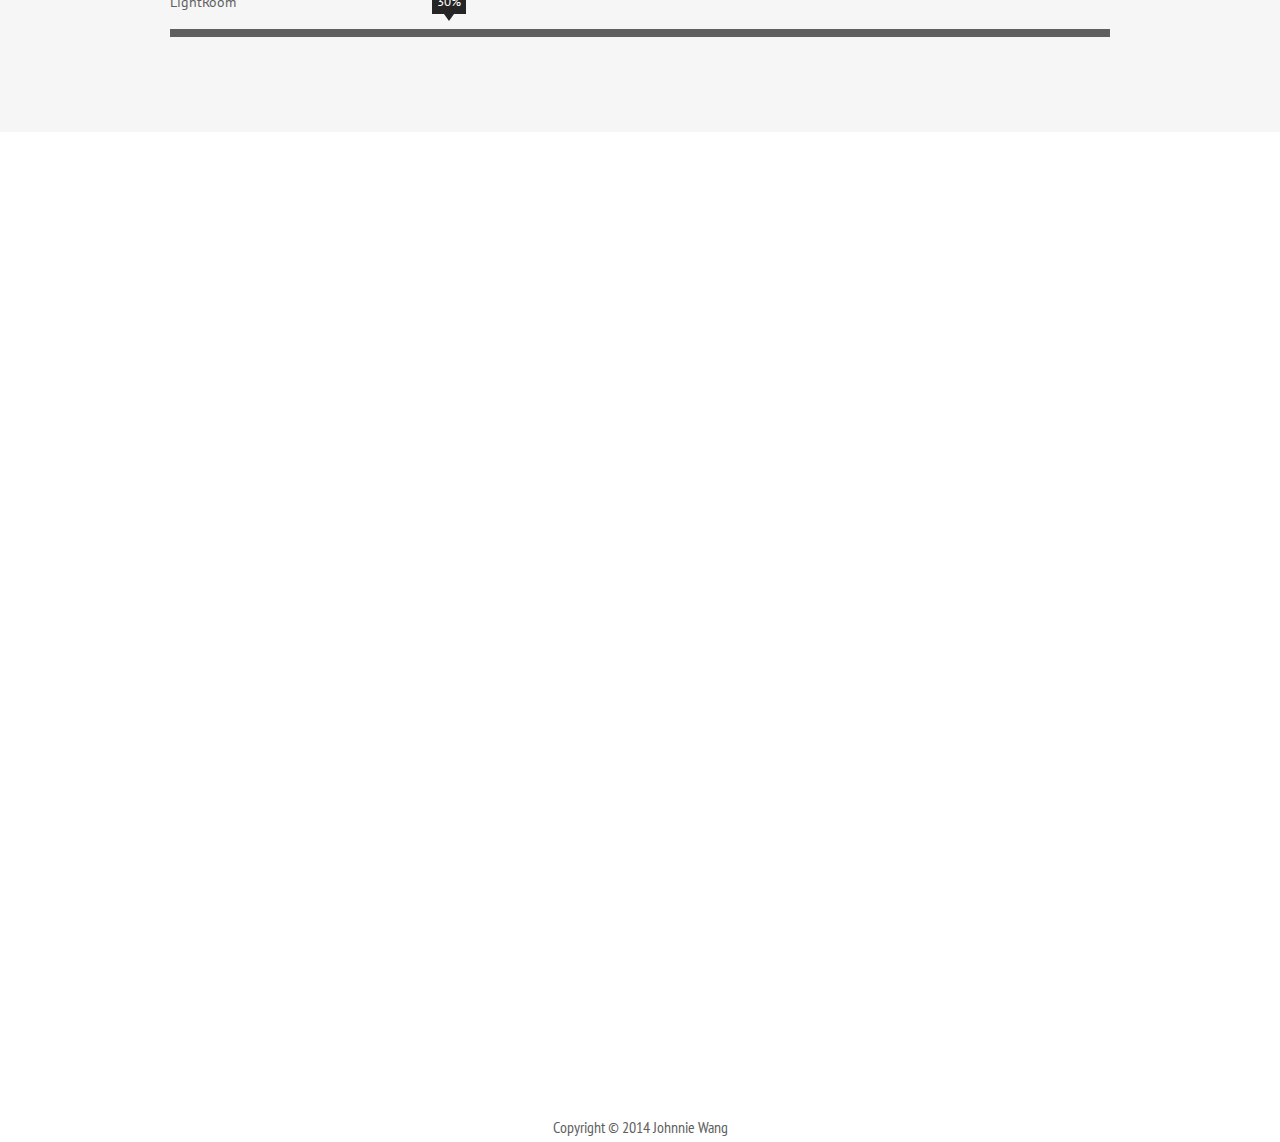
==== commit 06c8396f: "update" ====
--- a/index.html
+++ b/index.html
@@ -789,6 +789,7 @@
                                     <li>Redis</li>
                                     <li>Mongodb</li>
                                     <li>Google Protobuf</li>
+                                    <li>Git</li>
                                 </ul>
                             </p>
                             
@@ -1143,7 +1144,20 @@
                             
                         </div>
                         
-                        
+                        <div class="fixed">
+                        
+                            <div class="progress-bar-description">
+                            	Git
+                                <span style="left:60%">60%</span>
+                            </div><!-- end .progress-bar-description -->
+                           
+                            <div class="progress-bar">  
+                                <span class="progress-bar-outer" data-width="60"> 
+                                    <span class="progress-bar-inner"></span> 
+                                </span>
+                            </div><!-- end .progress-bar -->
+                            
+                        </div>      
                         
                         <div class="fixed">
                         
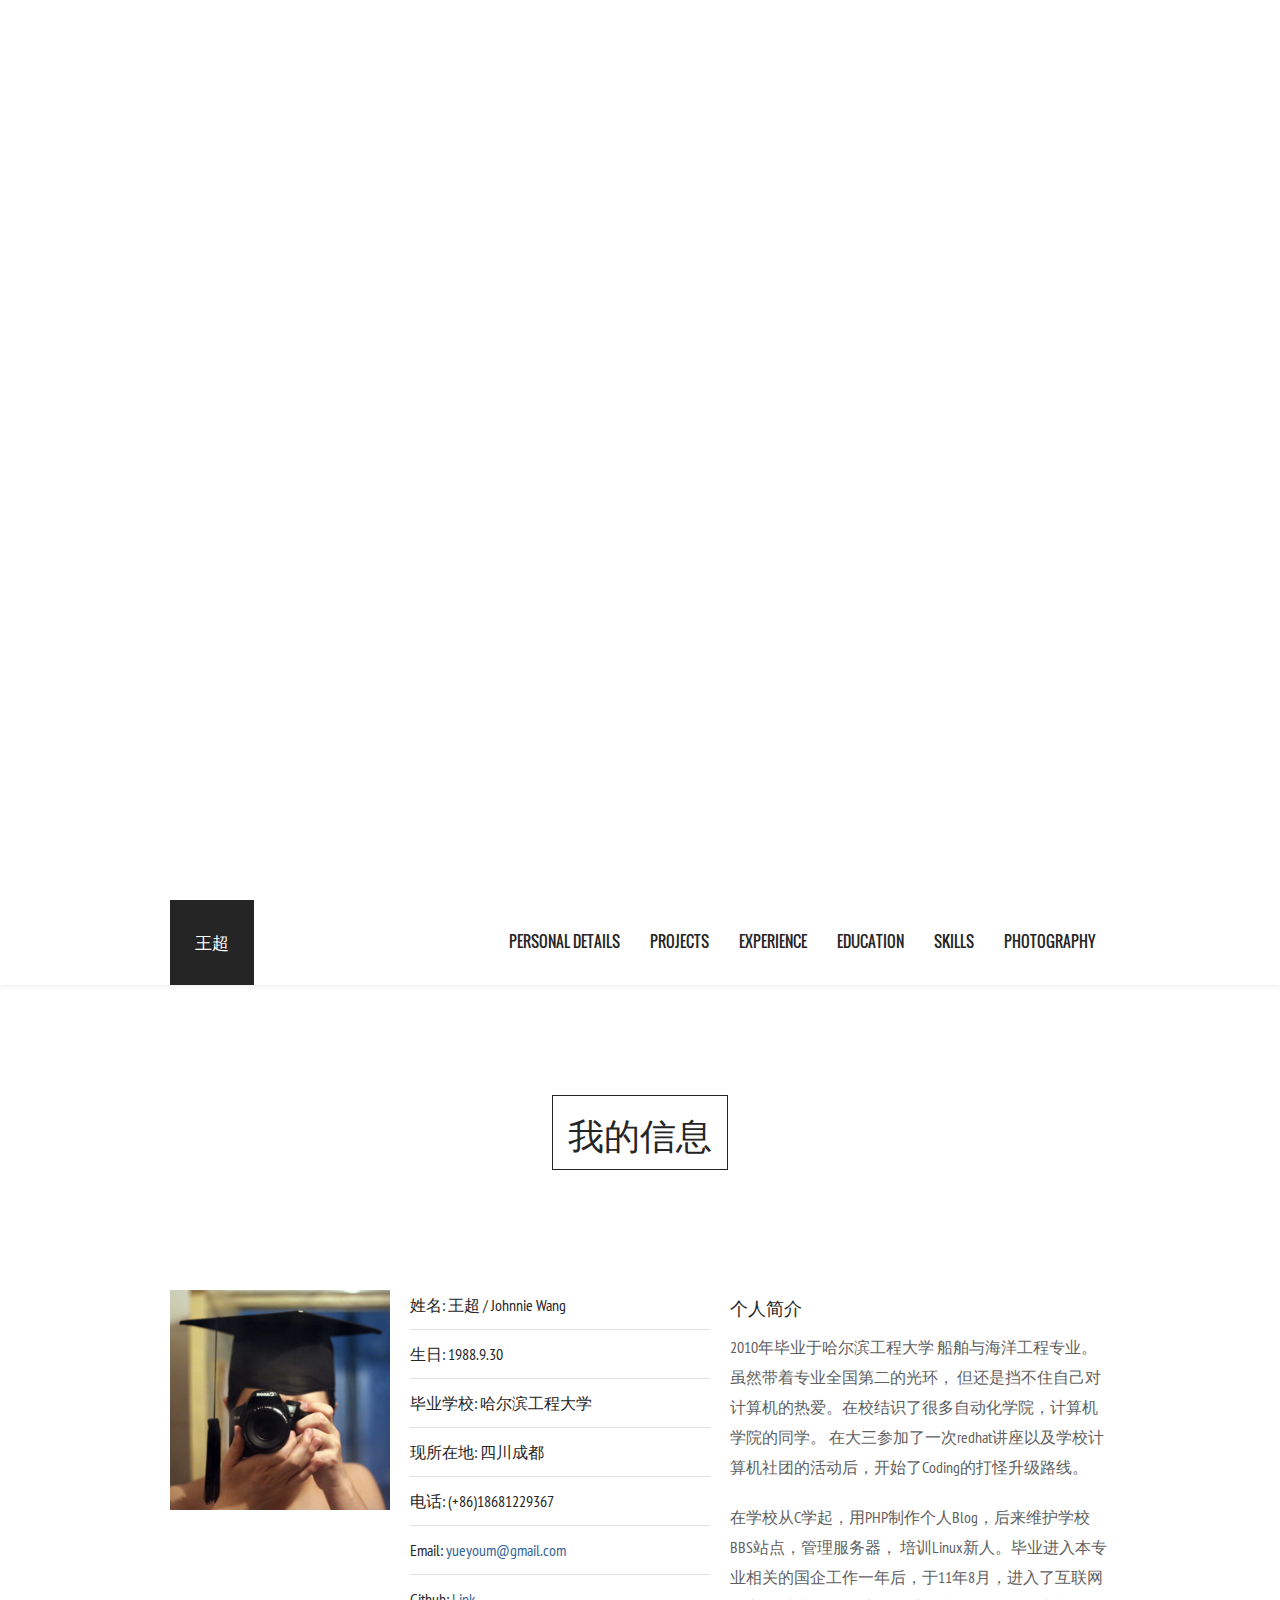
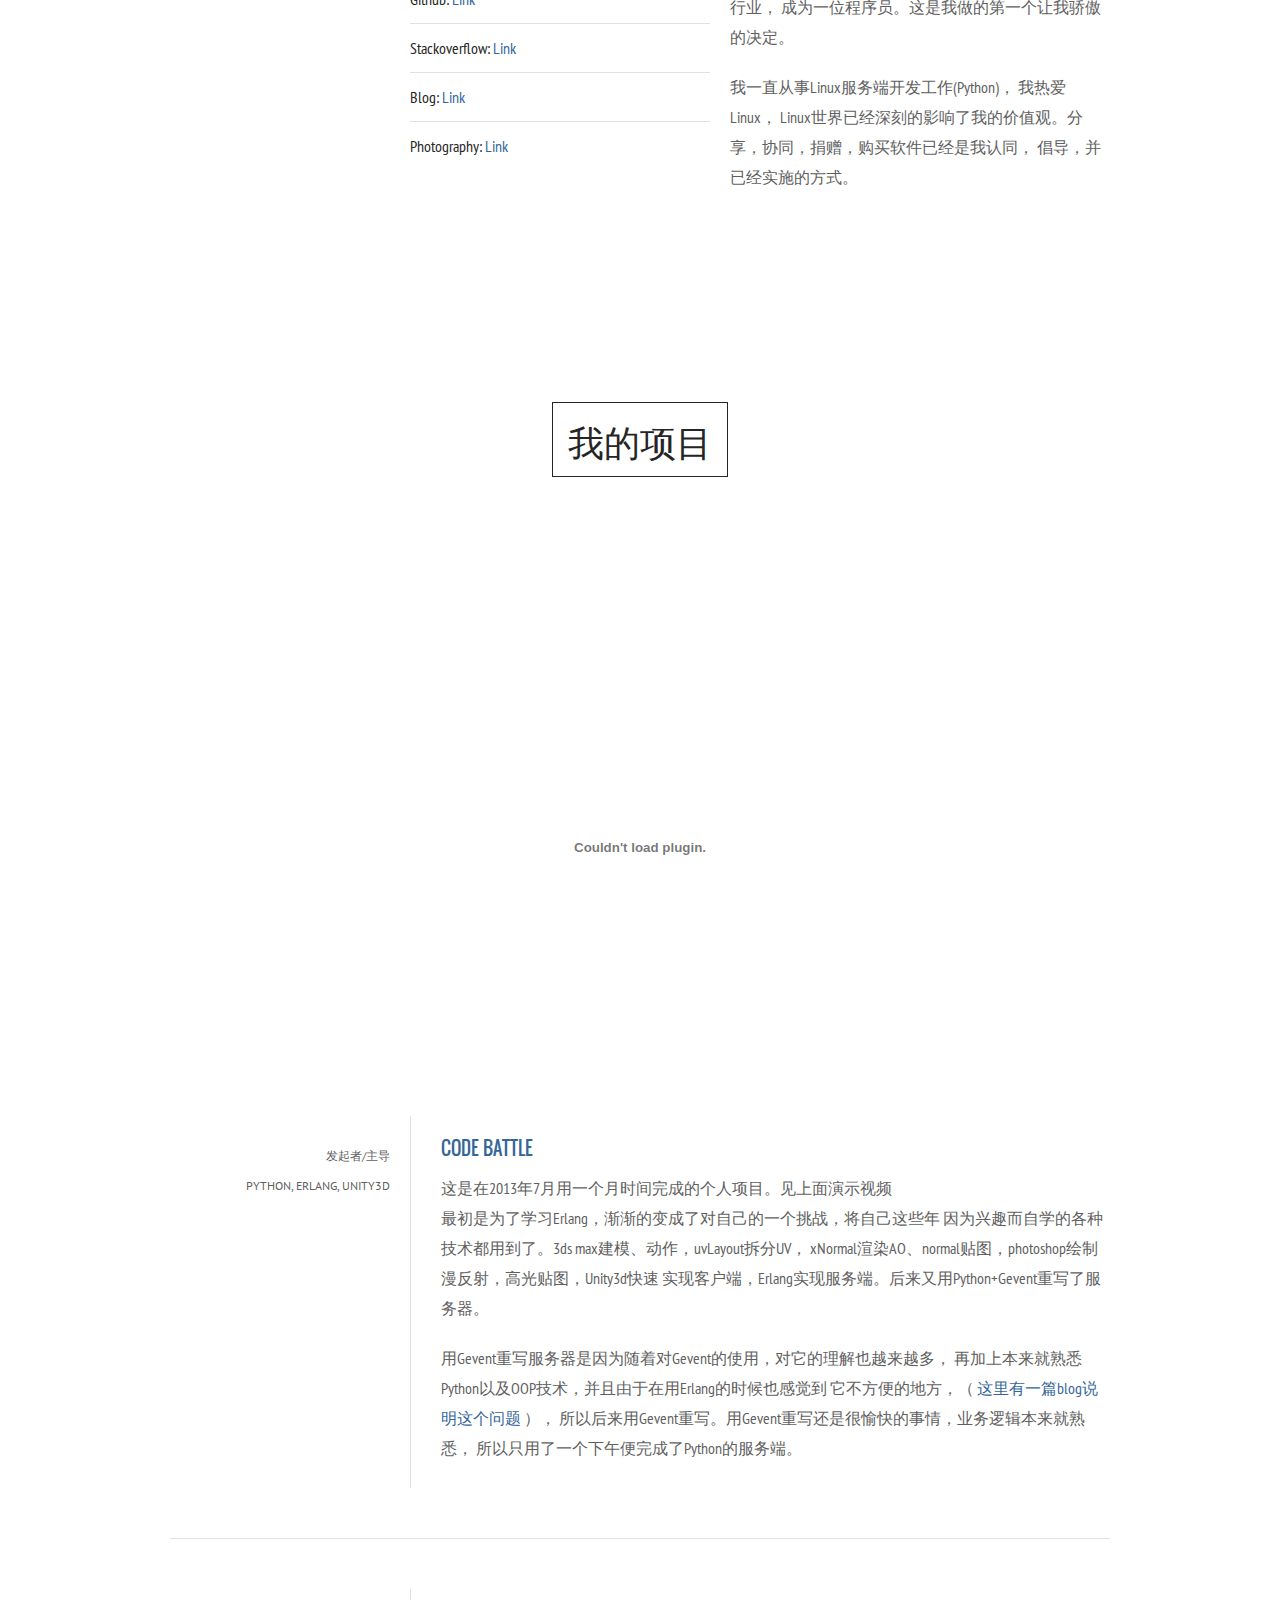
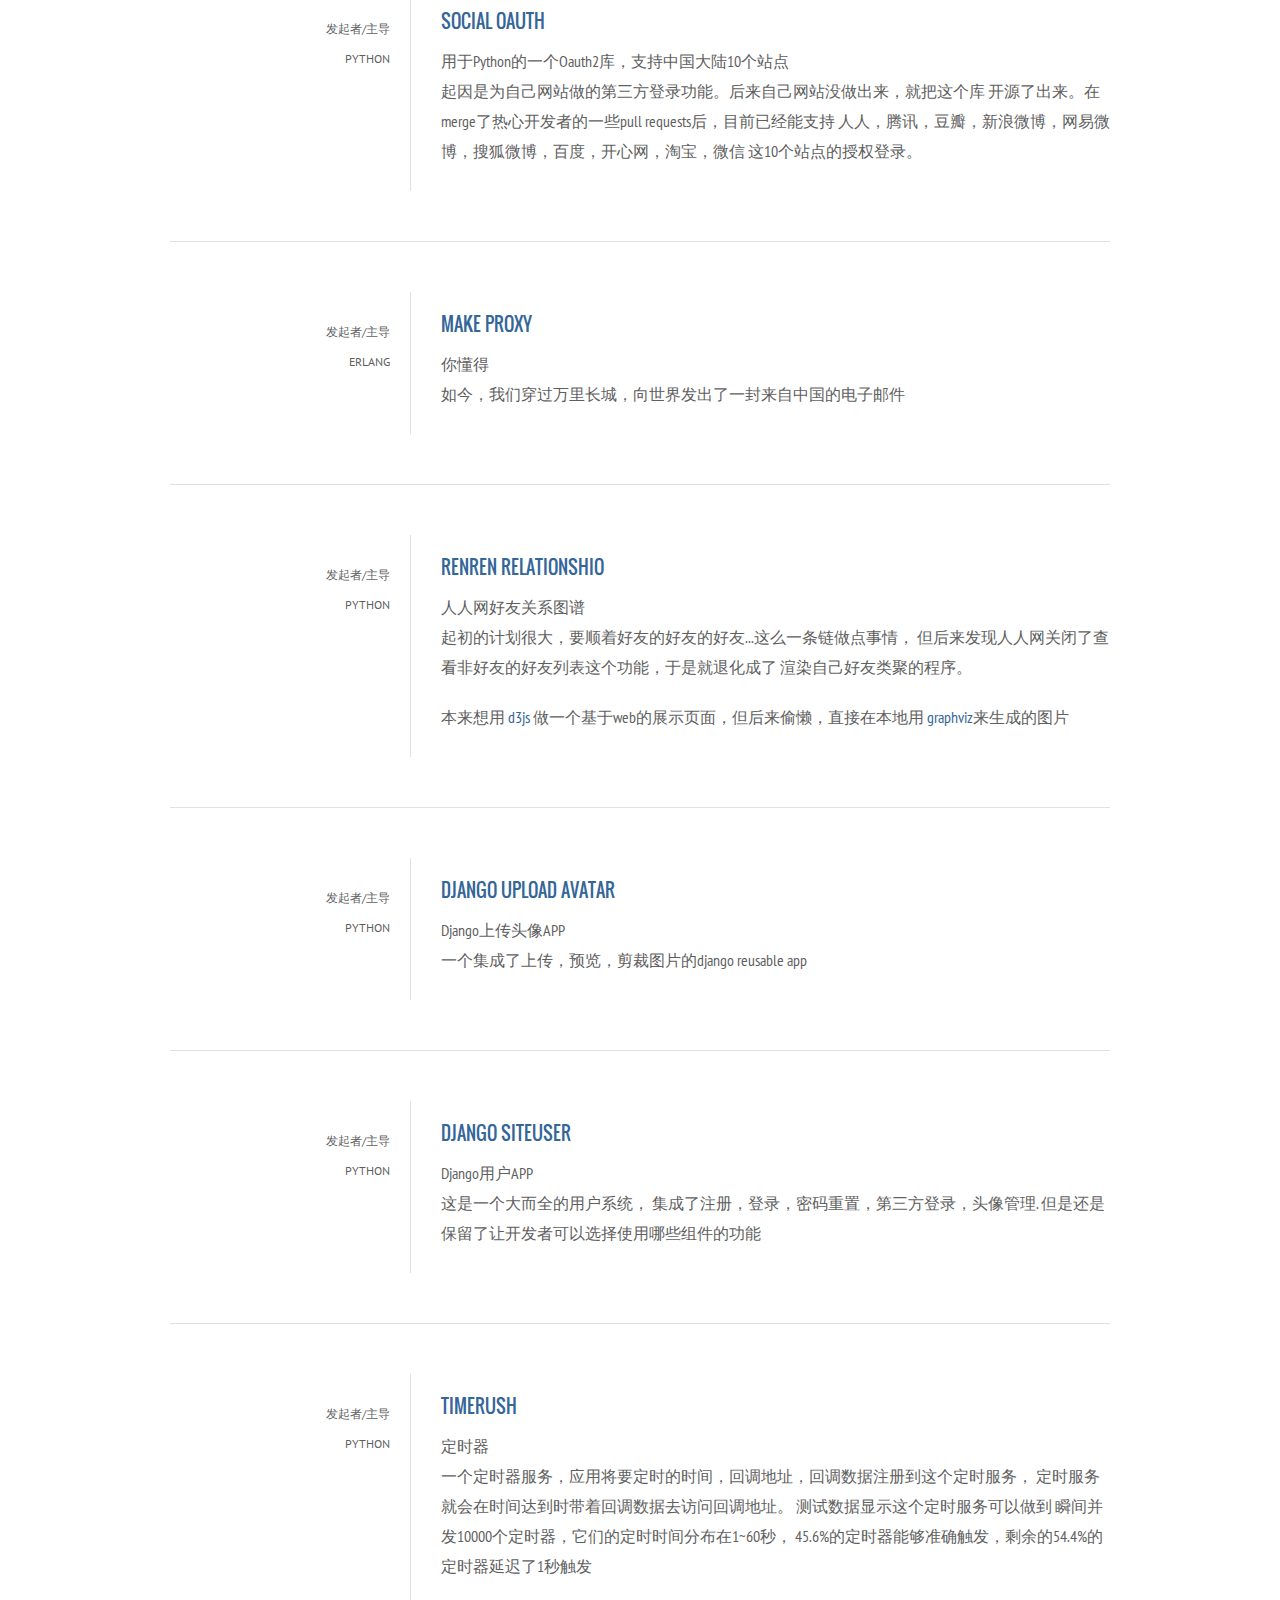
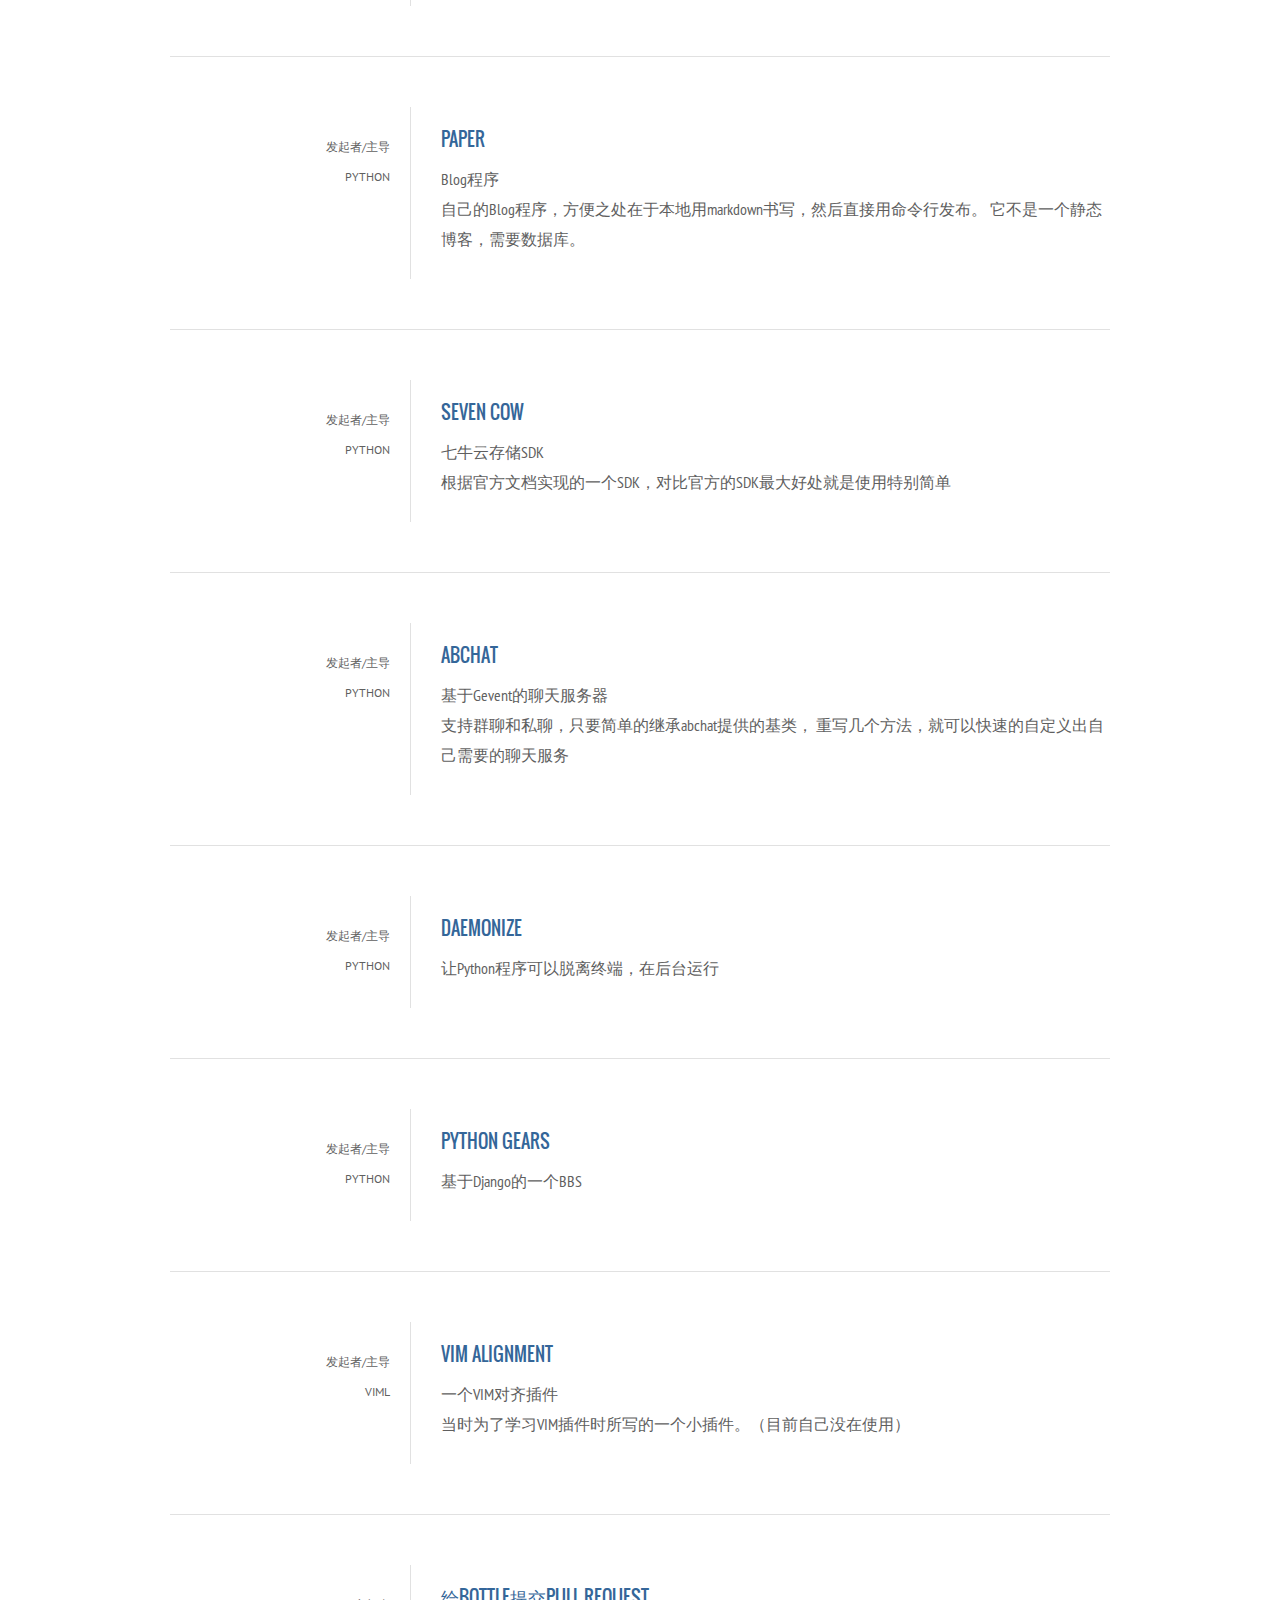
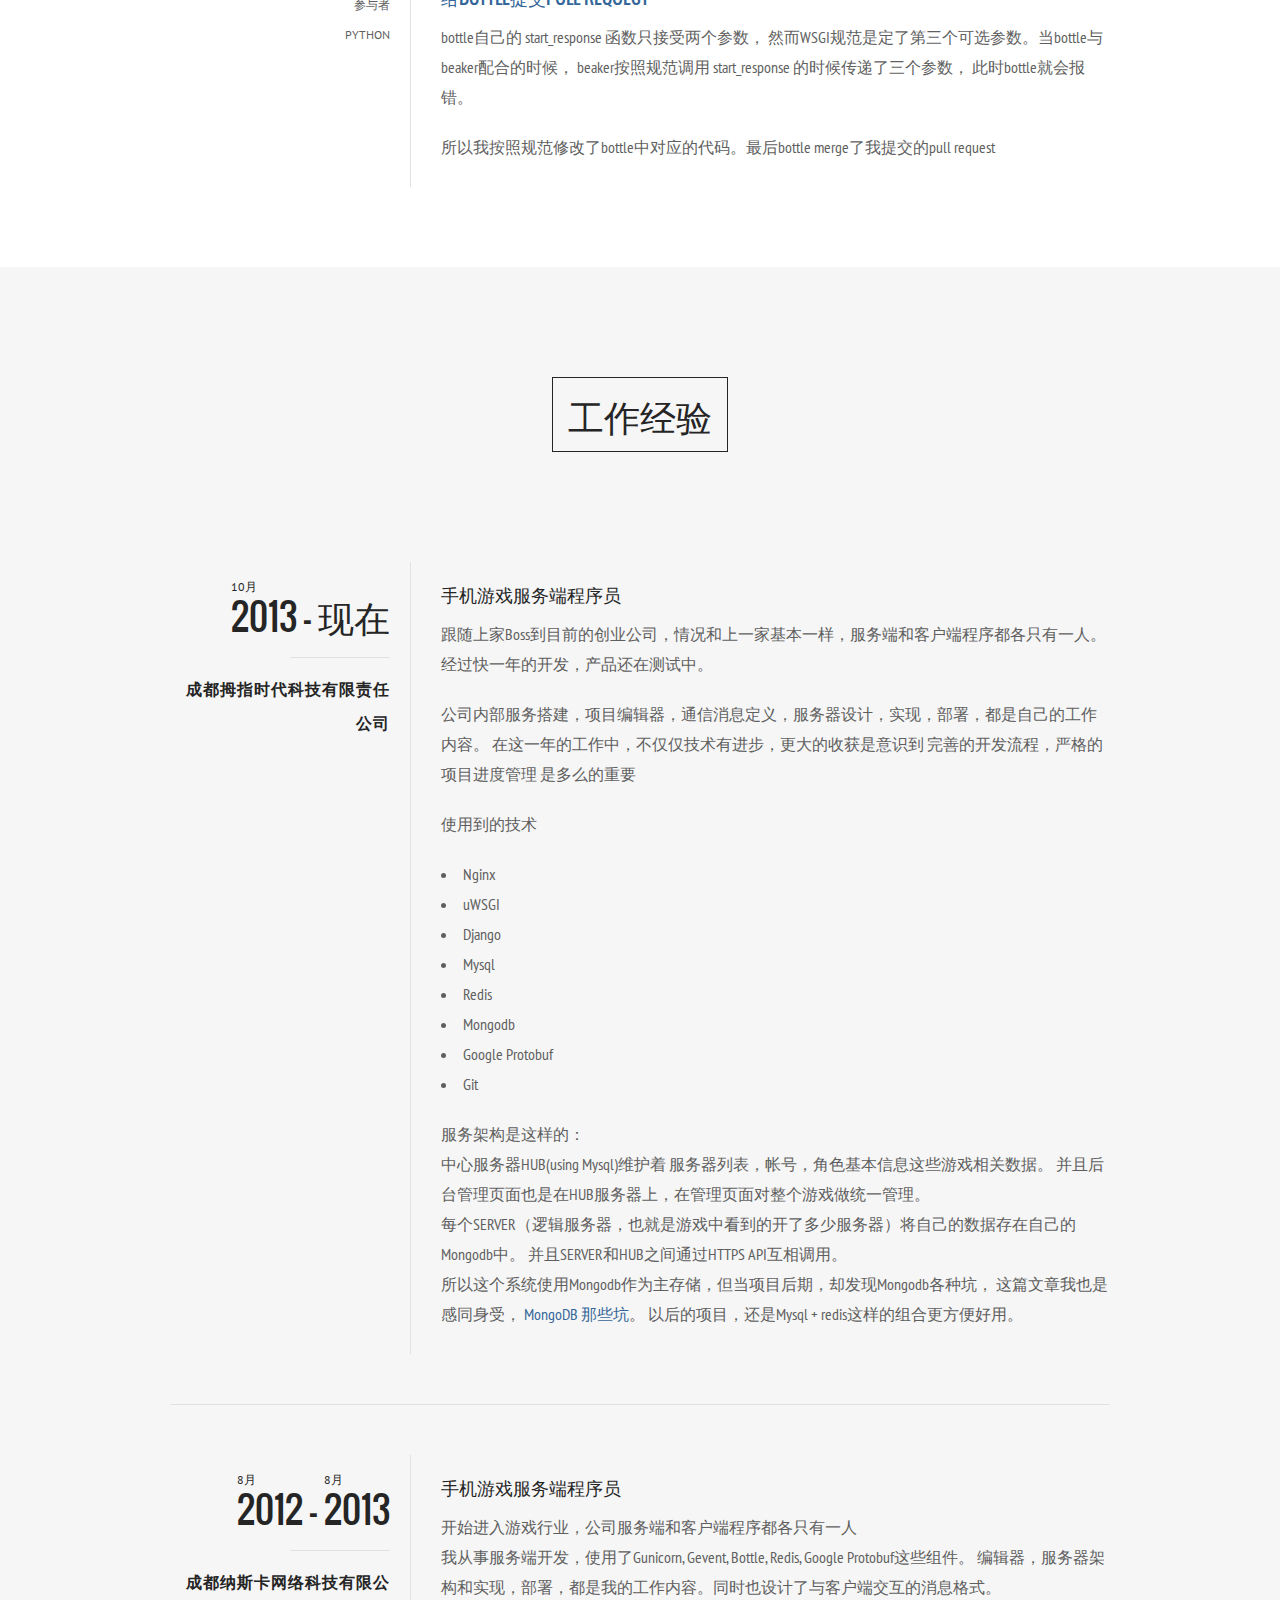
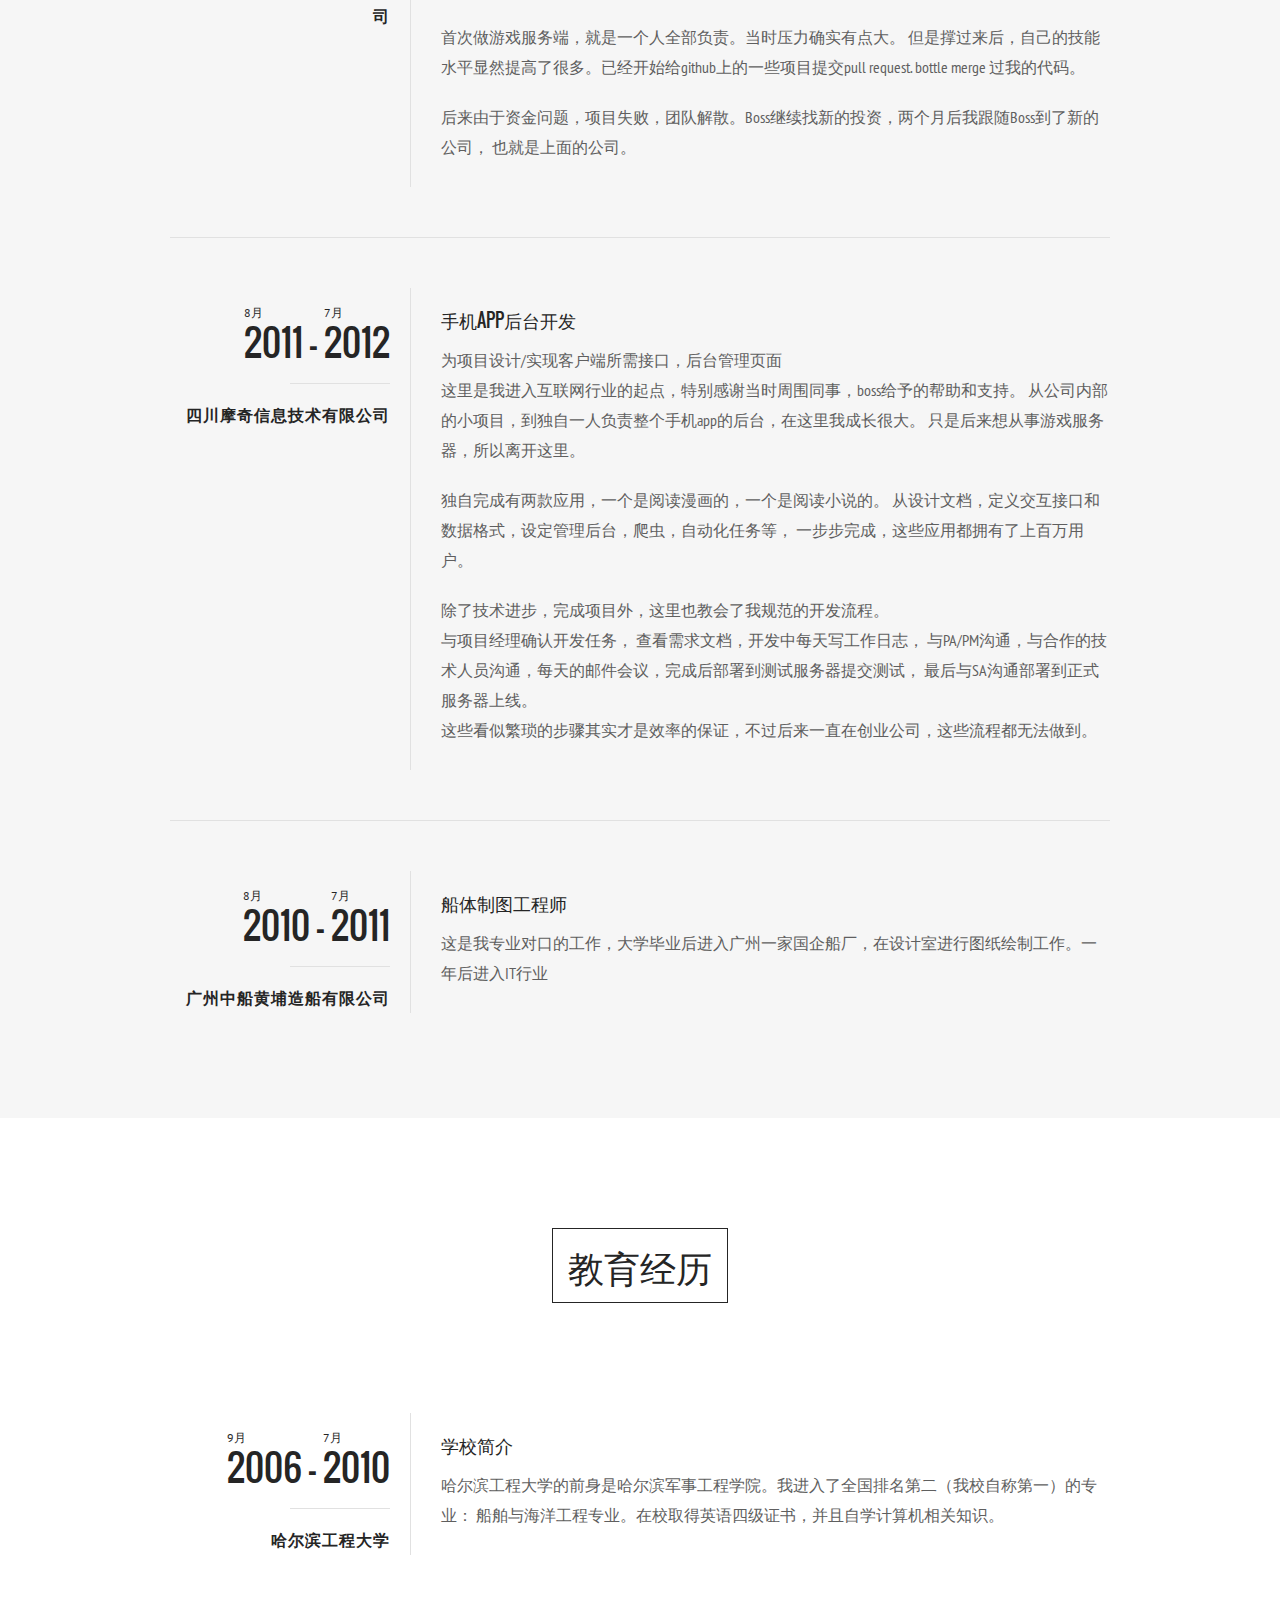
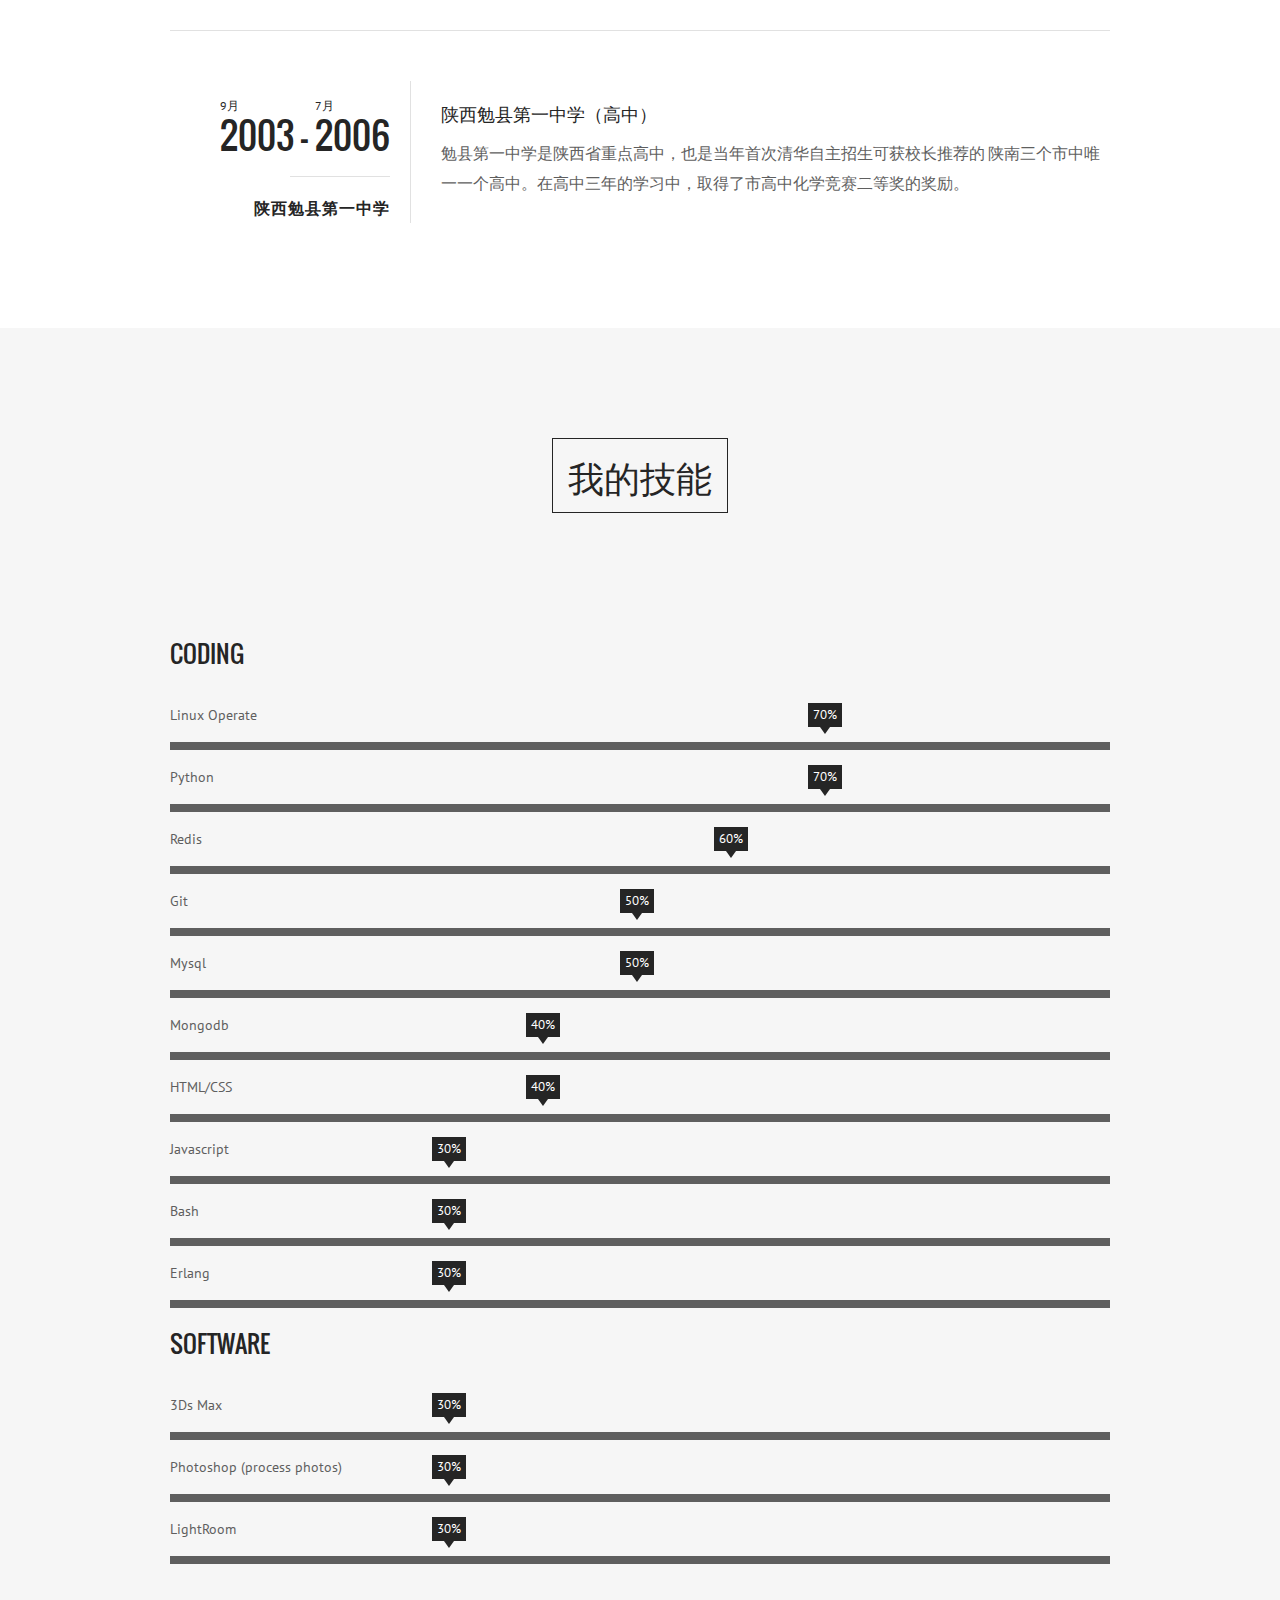
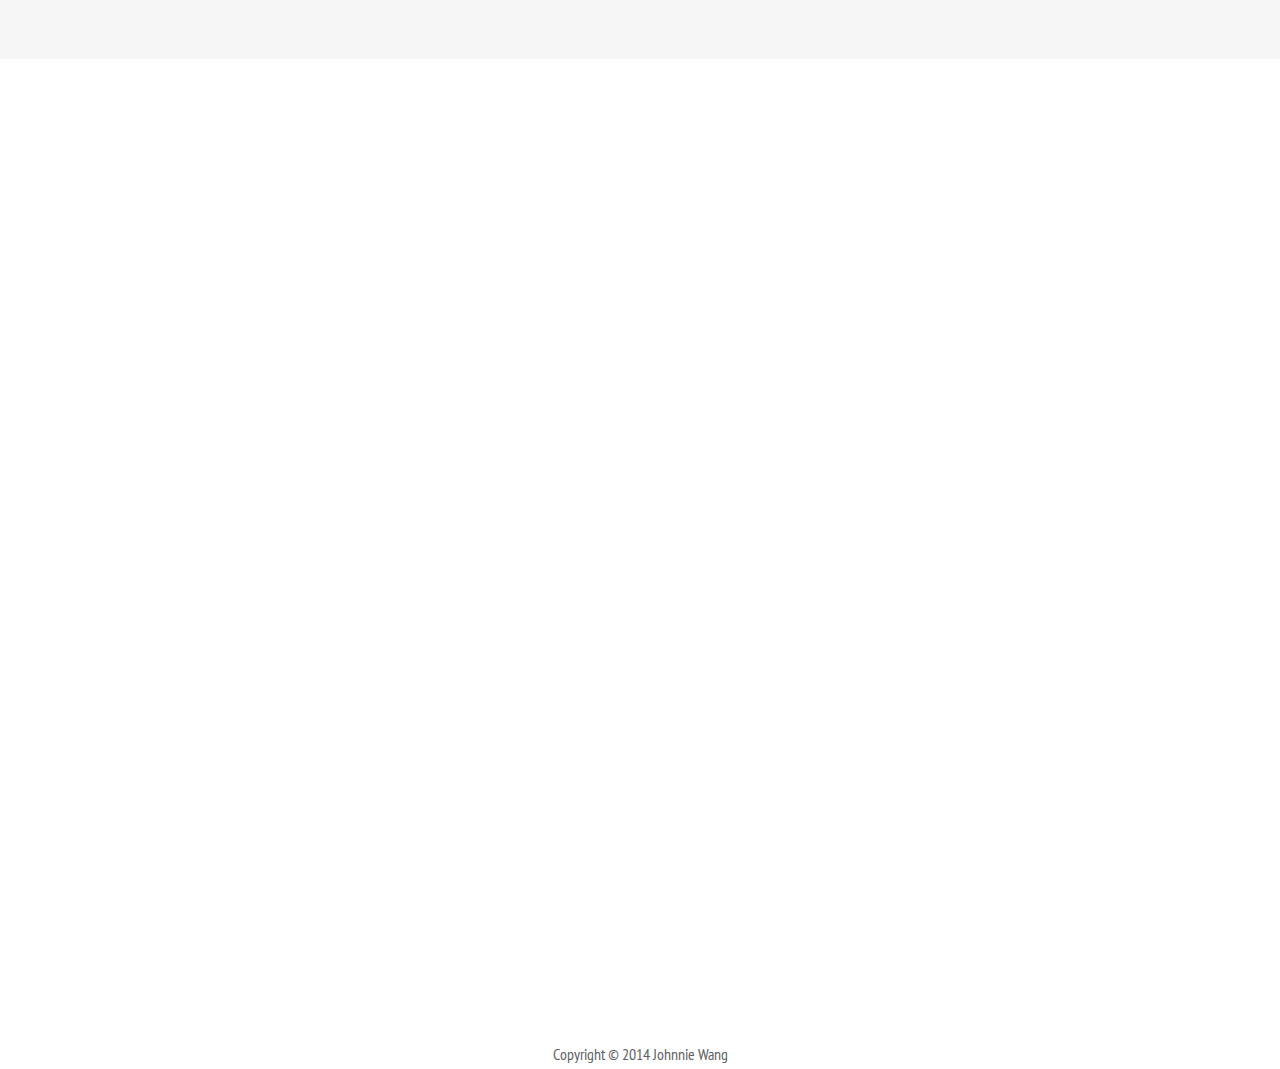
==== commit 7bffbfa5: "update" ====
--- a/index.html
+++ b/index.html
@@ -174,7 +174,6 @@
                         <ul class="personal-details">
                         	<li>姓名: 王超 / Johnnie Wang</li>
                             <li>生日: 1988.9.30</li>
-                            <li>籍贯: 陕西汉中</li>
                             <li>毕业学校: 哈尔滨工程大学</li>
                             <li>现所在地: 四川成都</li>
                             <li>电话: (+86)18681229367</li>
@@ -216,7 +215,7 @@
                         </p>
                         
                         <p>
-                        我一直从事Linux服务端开发工作， 我热爱Linux， 
+                        我一直从事Linux服务端开发工作(Python)， 我热爱Linux， 
                         Linux世界已经深刻的影响了我的价值观。分享，协同，捐赠，购买软件已经是我认同，
                         倡导，并已经实施的方式。
                         </p>
@@ -260,14 +259,15 @@
                             <p>
                             	发起者/主导<br>
                             	Python, Erlang, Unity3d<br>
-                            	<a href="https://github.com/code-battlefield" target="_blank">Link</a>
-                            </p>
-                        </div><!-- end .cv-section-title -->
-                        
-                    </div><!-- end .span3 -->
-                    <div class="span9">
-                        <div class="cv-item">
-                            <h3 class="text-uppercase">Code Battle</h3>
+                            </p>
+                        </div><!-- end .cv-section-title -->
+                        
+                    </div><!-- end .span3 -->
+                    <div class="span9">
+                        <div class="cv-item">
+                            <h3 class="text-uppercase">
+                            <a href="https://github.com/code-battlefield" target="_blank">Code Battle</a>
+                            </h3>
                             
                             <p>
                                 这是在2013年7月用一个月时间完成的个人项目。见上面演示视频<br/>
@@ -301,14 +301,15 @@
                             <p>
                             	发起者/主导<br>
                             	Python<br>
-                            	<a href="https://github.com/yueyoum/social-oauth" target="_blank">Link</a>
-                            </p>
-                        </div><!-- end .cv-section-title -->
-                        
-                    </div><!-- end .span3 -->
-                    <div class="span9">
-                        <div class="cv-item">
-                            <h3 class="text-uppercase">Social Oauth</h3>
+                            </p>
+                        </div><!-- end .cv-section-title -->
+                        
+                    </div><!-- end .span3 -->
+                    <div class="span9">
+                        <div class="cv-item">
+                            <h3 class="text-uppercase">
+                            <a href="https://github.com/yueyoum/social-oauth" target="_blank">Social Oauth</a>
+                            </h3>
                             
                             <p>
                                 用于Python的一个Oauth2库，支持中国大陆10个站点<br/>
@@ -335,14 +336,15 @@
                             <p>
                             	发起者/主导<br>
                             	Erlang<br>
-                            	<a href="https://github.com/yueyoum/make-proxy" target="_blank">Link</a>
-                            </p>
-                        </div><!-- end .cv-section-title -->
-                        
-                    </div><!-- end .span3 -->
-                    <div class="span9">
-                        <div class="cv-item">
-                            <h3 class="text-uppercase">Make Proxy</h3>
+                            </p>
+                        </div><!-- end .cv-section-title -->
+                        
+                    </div><!-- end .span3 -->
+                    <div class="span9">
+                        <div class="cv-item">
+                            <h3 class="text-uppercase">
+                            <a href="https://github.com/yueyoum/make-proxy" target="_blank">Make Proxy</a>
+                            </h3>
                             
                             <p>
                                 你懂得<br/>
@@ -367,14 +369,15 @@
                             <p>
                             	发起者/主导<br>
                             	Python<br>
-                            	<a href="https://github.com/yueyoum/renren-relationship" target="_blank">Link</a>
-                            </p>
-                        </div><!-- end .cv-section-title -->
-                        
-                    </div><!-- end .span3 -->
-                    <div class="span9">
-                        <div class="cv-item">
-                            <h3 class="text-uppercase">RenRen Relationshio</h3>
+                            </p>
+                        </div><!-- end .cv-section-title -->
+                        
+                    </div><!-- end .span3 -->
+                    <div class="span9">
+                        <div class="cv-item">
+                            <h3 class="text-uppercase">
+                            <a href="https://github.com/yueyoum/renren-relationship" target="_blank">RenRen Relationshio</a>
+                            </h3>
                             
                             <p>
                                 人人网好友关系图谱<br/>
@@ -407,14 +410,15 @@
                             <p>
                             	发起者/主导<br>
                             	Python<br>
-                            	<a href="https://github.com/yueyoum/django-upload-avatar" target="_blank">Link</a>
-                            </p>
-                        </div><!-- end .cv-section-title -->
-                        
-                    </div><!-- end .span3 -->
-                    <div class="span9">
-                        <div class="cv-item">
-                            <h3 class="text-uppercase">Django Upload Avatar</h3>
+                            </p>
+                        </div><!-- end .cv-section-title -->
+                        
+                    </div><!-- end .span3 -->
+                    <div class="span9">
+                        <div class="cv-item">
+                            <h3 class="text-uppercase">
+                            <a href="https://github.com/yueyoum/django-upload-avatar" target="_blank">Django Upload Avatar</a>
+                            </h3>
                             
                             <p>
                                 Django上传头像APP<br/>
@@ -437,14 +441,15 @@
                             <p>
                             	发起者/主导<br>
                             	Python<br>
-                            	<a href="https://github.com/yueyoum/django-siteuser" target="_blank">Link</a>
-                            </p>
-                        </div><!-- end .cv-section-title -->
-                        
-                    </div><!-- end .span3 -->
-                    <div class="span9">
-                        <div class="cv-item">
-                            <h3 class="text-uppercase">Django Siteuser</h3>
+                            </p>
+                        </div><!-- end .cv-section-title -->
+                        
+                    </div><!-- end .span3 -->
+                    <div class="span9">
+                        <div class="cv-item">
+                            <h3 class="text-uppercase">
+                            <a href="https://github.com/yueyoum/django-siteuser" target="_blank">Django Siteuser</a>
+                            </h3>
                             
                             <p>
                                 Django用户APP<br/>
@@ -470,14 +475,15 @@
                             <p>
                             	发起者/主导<br>
                             	Python<br>
-                            	<a href="https://github.com/yueyoum/timerush" target="_blank">Link</a>
-                            </p>
-                        </div><!-- end .cv-section-title -->
-                        
-                    </div><!-- end .span3 -->
-                    <div class="span9">
-                        <div class="cv-item">
-                            <h3 class="text-uppercase">Timerush</h3>
+                            </p>
+                        </div><!-- end .cv-section-title -->
+                        
+                    </div><!-- end .span3 -->
+                    <div class="span9">
+                        <div class="cv-item">
+                            <h3 class="text-uppercase">
+                            <a href="https://github.com/yueyoum/timerush" target="_blank">Timerush</a>
+                            </h3>
                             
                             <p>
                                 定时器<br/>
@@ -505,14 +511,15 @@
                             <p>
                             	发起者/主导<br>
                             	Python<br>
-                            	<a href="https://github.com/yueyoum/paper" target="_blank">Link</a>
-                            </p>
-                        </div><!-- end .cv-section-title -->
-                        
-                    </div><!-- end .span3 -->
-                    <div class="span9">
-                        <div class="cv-item">
-                            <h3 class="text-uppercase">Paper</h3>
+                            </p>
+                        </div><!-- end .cv-section-title -->
+                        
+                    </div><!-- end .span3 -->
+                    <div class="span9">
+                        <div class="cv-item">
+                            <h3 class="text-uppercase">
+                            <a href="https://github.com/yueyoum/paper" target="_blank">Paper</a>
+                            </h3>
                             
                             <p>
                                 Blog程序<br/>
@@ -538,14 +545,15 @@
                             <p>
                             	发起者/主导<br>
                             	Python<br>
-                            	<a href="https://github.com/yueyoum/seven-cow" target="_blank">Link</a>
-                            </p>
-                        </div><!-- end .cv-section-title -->
-                        
-                    </div><!-- end .span3 -->
-                    <div class="span9">
-                        <div class="cv-item">
-                            <h3 class="text-uppercase">Seven Cow</h3>
+                            </p>
+                        </div><!-- end .cv-section-title -->
+                        
+                    </div><!-- end .span3 -->
+                    <div class="span9">
+                        <div class="cv-item">
+                            <h3 class="text-uppercase">
+                            <a href="https://github.com/yueyoum/seven-cow" target="_blank">Seven Cow</a>
+                            </h3>
                             
                             <p>
                                 七牛云存储SDK<br/>
@@ -569,14 +577,15 @@
                             <p>
                             	发起者/主导<br>
                             	Python<br>
-                            	<a href="https://github.com/yueyoum/abchat" target="_blank">Link</a>
-                            </p>
-                        </div><!-- end .cv-section-title -->
-                        
-                    </div><!-- end .span3 -->
-                    <div class="span9">
-                        <div class="cv-item">
-                            <h3 class="text-uppercase">Abchat</h3>
+                            </p>
+                        </div><!-- end .cv-section-title -->
+                        
+                    </div><!-- end .span3 -->
+                    <div class="span9">
+                        <div class="cv-item">
+                            <h3 class="text-uppercase">
+                            <a href="https://github.com/yueyoum/abchat" target="_blank">Abchat</a>
+                            </h3>
                             
                             <p>
                                 基于Gevent的聊天服务器<br/>
@@ -602,14 +611,15 @@
                             <p>
                             	发起者/主导<br>
                             	Python<br>
-                            	<a href="https://github.com/yueyoum/daemonize" target="_blank">Link</a>
-                            </p>
-                        </div><!-- end .cv-section-title -->
-                        
-                    </div><!-- end .span3 -->
-                    <div class="span9">
-                        <div class="cv-item">
-                            <h3 class="text-uppercase">Daemonize</h3>
+                            </p>
+                        </div><!-- end .cv-section-title -->
+                        
+                    </div><!-- end .span3 -->
+                    <div class="span9">
+                        <div class="cv-item">
+                            <h3 class="text-uppercase">
+                            <a href="https://github.com/yueyoum/daemonize" target="_blank">Daemonize</a>
+                            </h3>
                             
                             <p>
                                 让Python程序可以脱离终端，在后台运行<br/>
@@ -630,14 +640,15 @@
                             <p>
                             	发起者/主导<br>
                             	Python<br>
-                            	<a href="https://github.com/yueyoum/python-gears" target="_blank">Link</a>
-                            </p>
-                        </div><!-- end .cv-section-title -->
-                        
-                    </div><!-- end .span3 -->
-                    <div class="span9">
-                        <div class="cv-item">
-                            <h3 class="text-uppercase">Python Gears</h3>
+                            </p>
+                        </div><!-- end .cv-section-title -->
+                        
+                    </div><!-- end .span3 -->
+                    <div class="span9">
+                        <div class="cv-item">
+                            <h3 class="text-uppercase">
+                            <a href="https://github.com/yueyoum/python-gears" target="_blank">Python Gears</a>
+                            </h3>
                             
                             <p>
                                 基于Django的一个BBS
@@ -659,14 +670,15 @@
                             <p>
                             	发起者/主导<br>
                             	VimL<br>
-                            	<a href="https://github.com/yueyoum/vim-alignment" target="_blank">Link</a>
-                            </p>
-                        </div><!-- end .cv-section-title -->
-                        
-                    </div><!-- end .span3 -->
-                    <div class="span9">
-                        <div class="cv-item">
-                            <h3 class="text-uppercase">Vim Alignment</h3>
+                            </p>
+                        </div><!-- end .cv-section-title -->
+                        
+                    </div><!-- end .span3 -->
+                    <div class="span9">
+                        <div class="cv-item">
+                            <h3 class="text-uppercase">
+                            <a href="https://github.com/yueyoum/vim-alignment" target="_blank">Vim Alignment</a>
+                            </h3>
                             
                             <p>
                                 一个VIM对齐插件<br/>
@@ -691,14 +703,15 @@
                             <p>
                             	参与者<br>
                             	Python<br>
-                            	<a href="https://github.com/defnull/bottle/pull/458" target="_blank">Link</a>
-                            </p>
-                        </div><!-- end .cv-section-title -->
-                        
-                    </div><!-- end .span3 -->
-                    <div class="span9">
-                        <div class="cv-item">
-                            <h3 class="text-uppercase">给Bottle提交pull request</h3>
+                            </p>
+                        </div><!-- end .cv-section-title -->
+                        
+                    </div><!-- end .span3 -->
+                    <div class="span9">
+                        <div class="cv-item">
+                            <h3 class="text-uppercase">
+                            <a href="https://github.com/defnull/bottle/pull/458" target="_blank">给Bottle提交pull request</a>
+                            </h3>
                             
                             <p>
                                 bottle自己的 start_response 函数只接受两个参数，
@@ -1133,26 +1146,26 @@
                         
                             <div class="progress-bar-description">
                             	Redis
-                                <span style="left:70%">70%</span>
-                            </div><!-- end .progress-bar-description -->
-                           
-                            <div class="progress-bar">  
-                                <span class="progress-bar-outer" data-width="70"> 
-                                    <span class="progress-bar-inner"></span> 
-                                </span>
-                            </div><!-- end .progress-bar -->
-                            
-                        </div>
-                        
-                        <div class="fixed">
-                        
-                            <div class="progress-bar-description">
-                            	Git
                                 <span style="left:60%">60%</span>
                             </div><!-- end .progress-bar-description -->
                            
                             <div class="progress-bar">  
                                 <span class="progress-bar-outer" data-width="60"> 
+                                    <span class="progress-bar-inner"></span> 
+                                </span>
+                            </div><!-- end .progress-bar -->
+                            
+                        </div>
+                        
+                        <div class="fixed">
+                        
+                            <div class="progress-bar-description">
+                            	Git
+                                <span style="left:50%">50%</span>
+                            </div><!-- end .progress-bar-description -->
+                           
+                            <div class="progress-bar">  
+                                <span class="progress-bar-outer" data-width="50"> 
                                     <span class="progress-bar-inner"></span> 
                                 </span>
                             </div><!-- end .progress-bar -->
@@ -1179,11 +1192,11 @@
                         
                             <div class="progress-bar-description">
                             	Mongodb
-                                <span style="left:50%">50%</span>
+                                <span style="left:40%">40%</span>
                             </div><!-- end .progress-bar-description -->
                            
                             <div class="progress-bar">  
-                                <span class="progress-bar-outer" data-width="50"> 
+                                <span class="progress-bar-outer" data-width="40"> 
                                     <span class="progress-bar-inner"></span> 
                                 </span>
                             </div><!-- end .progress-bar -->
@@ -1194,11 +1207,11 @@
                         
                             <div class="progress-bar-description">
                             	HTML/CSS
-                                <span style="left:50%">50%</span>
+                                <span style="left:40%">40%</span>
                             </div><!-- end .progress-bar-description -->
                            
                             <div class="progress-bar">  
-                                <span class="progress-bar-outer" data-width="50"> 
+                                <span class="progress-bar-outer" data-width="40"> 
                                     <span class="progress-bar-inner"></span> 
                                 </span>
                             </div><!-- end .progress-bar -->
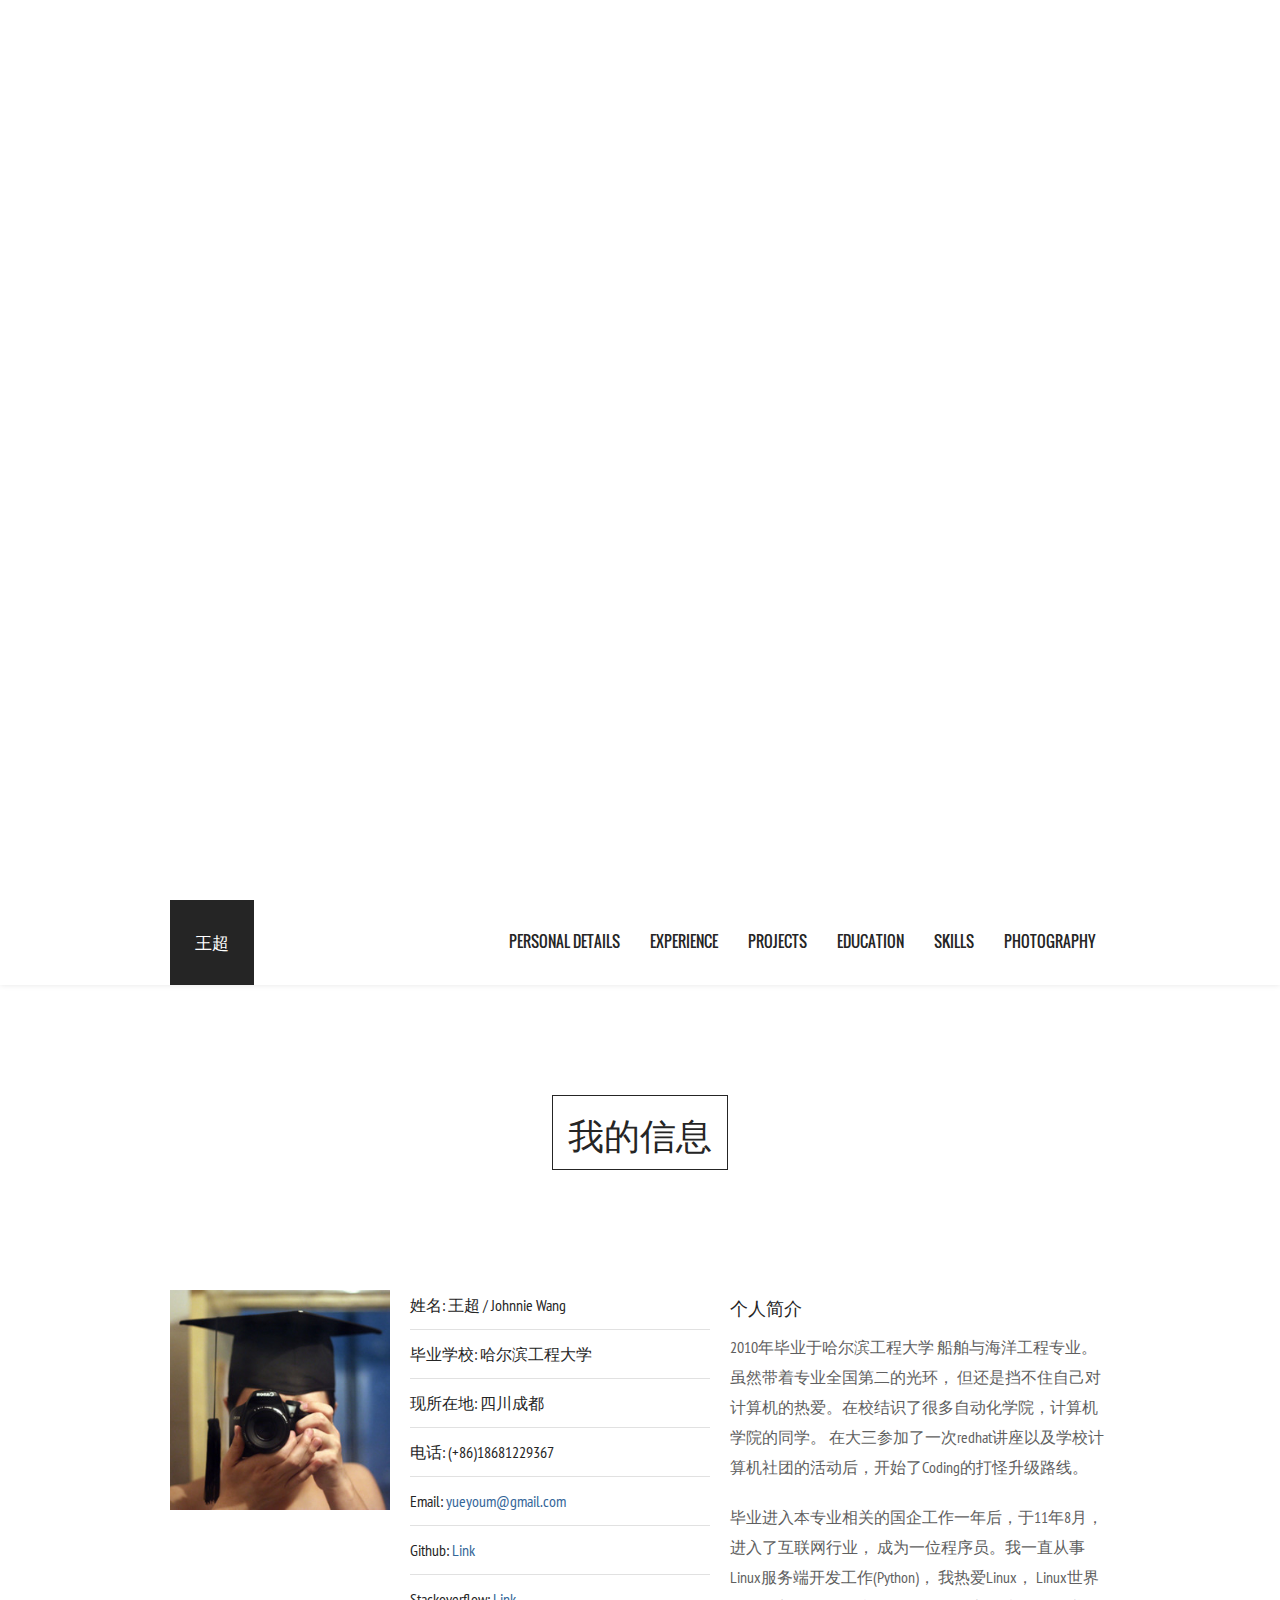
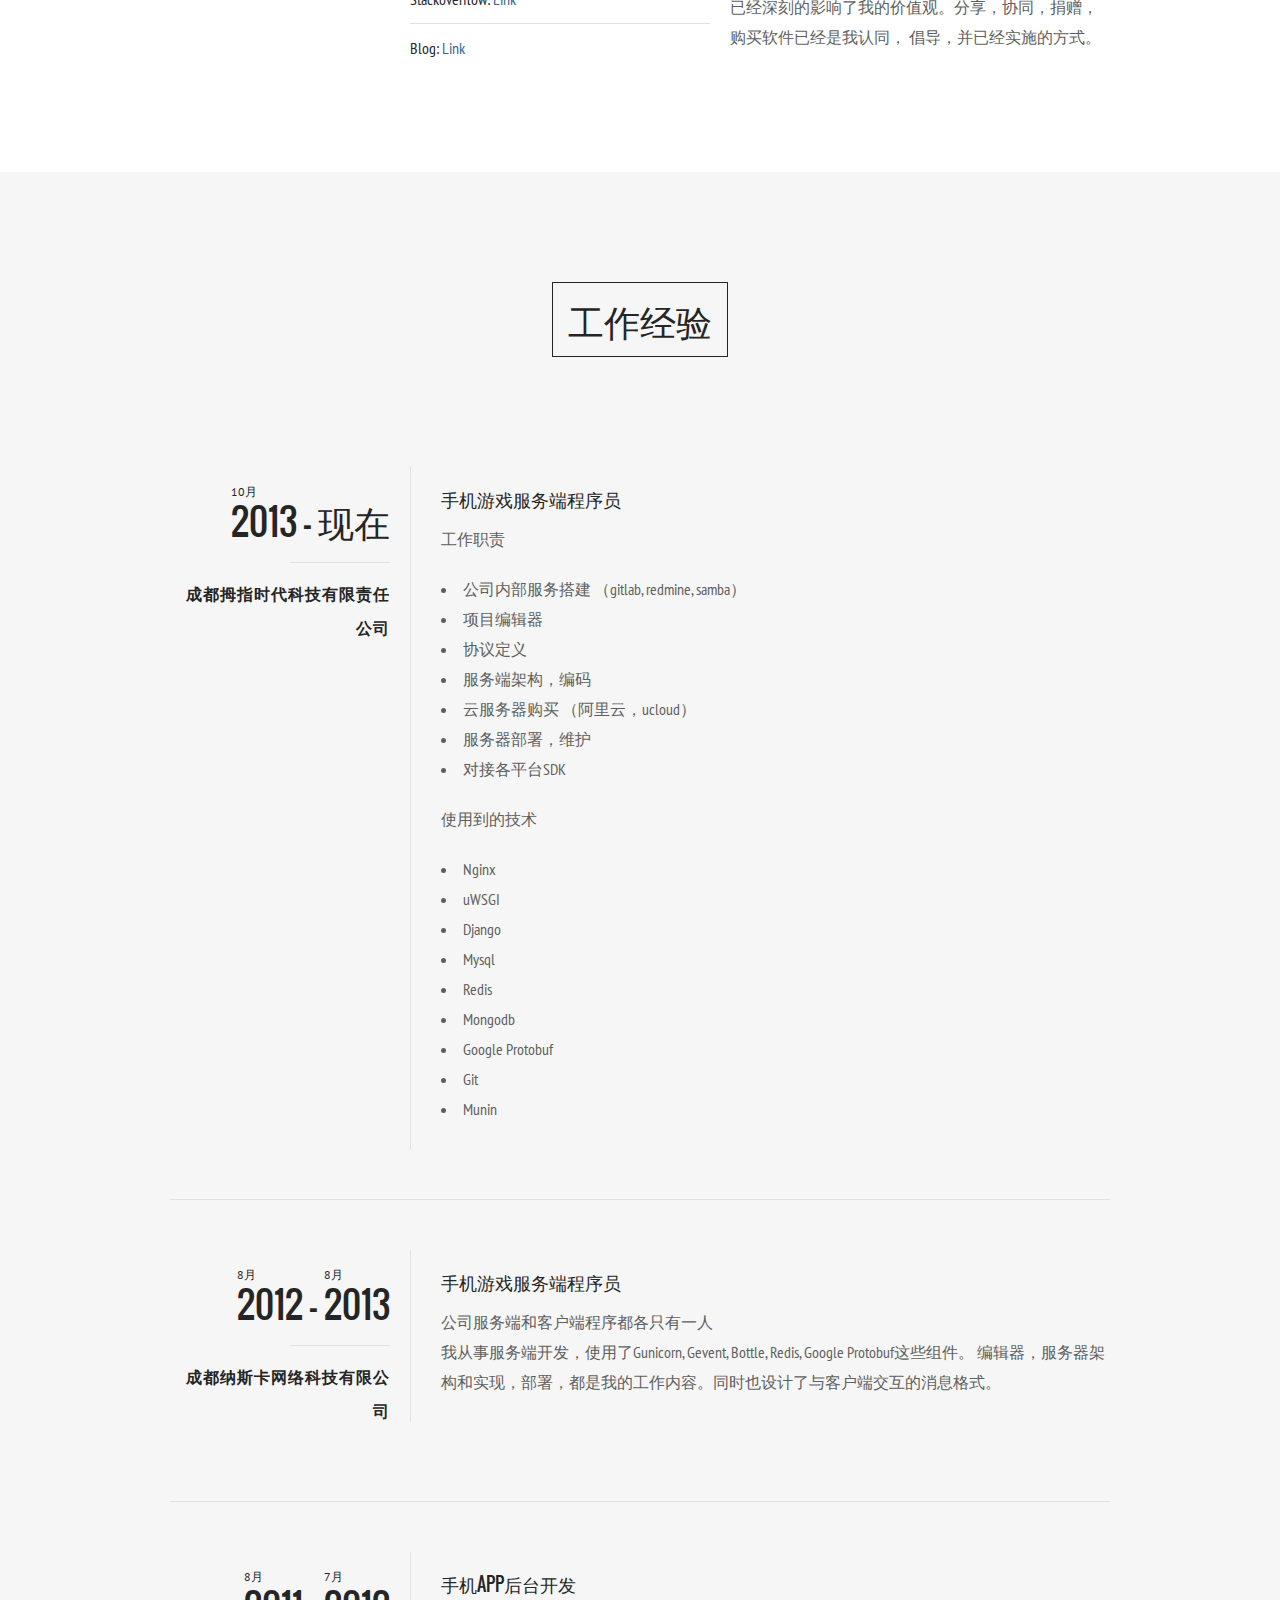
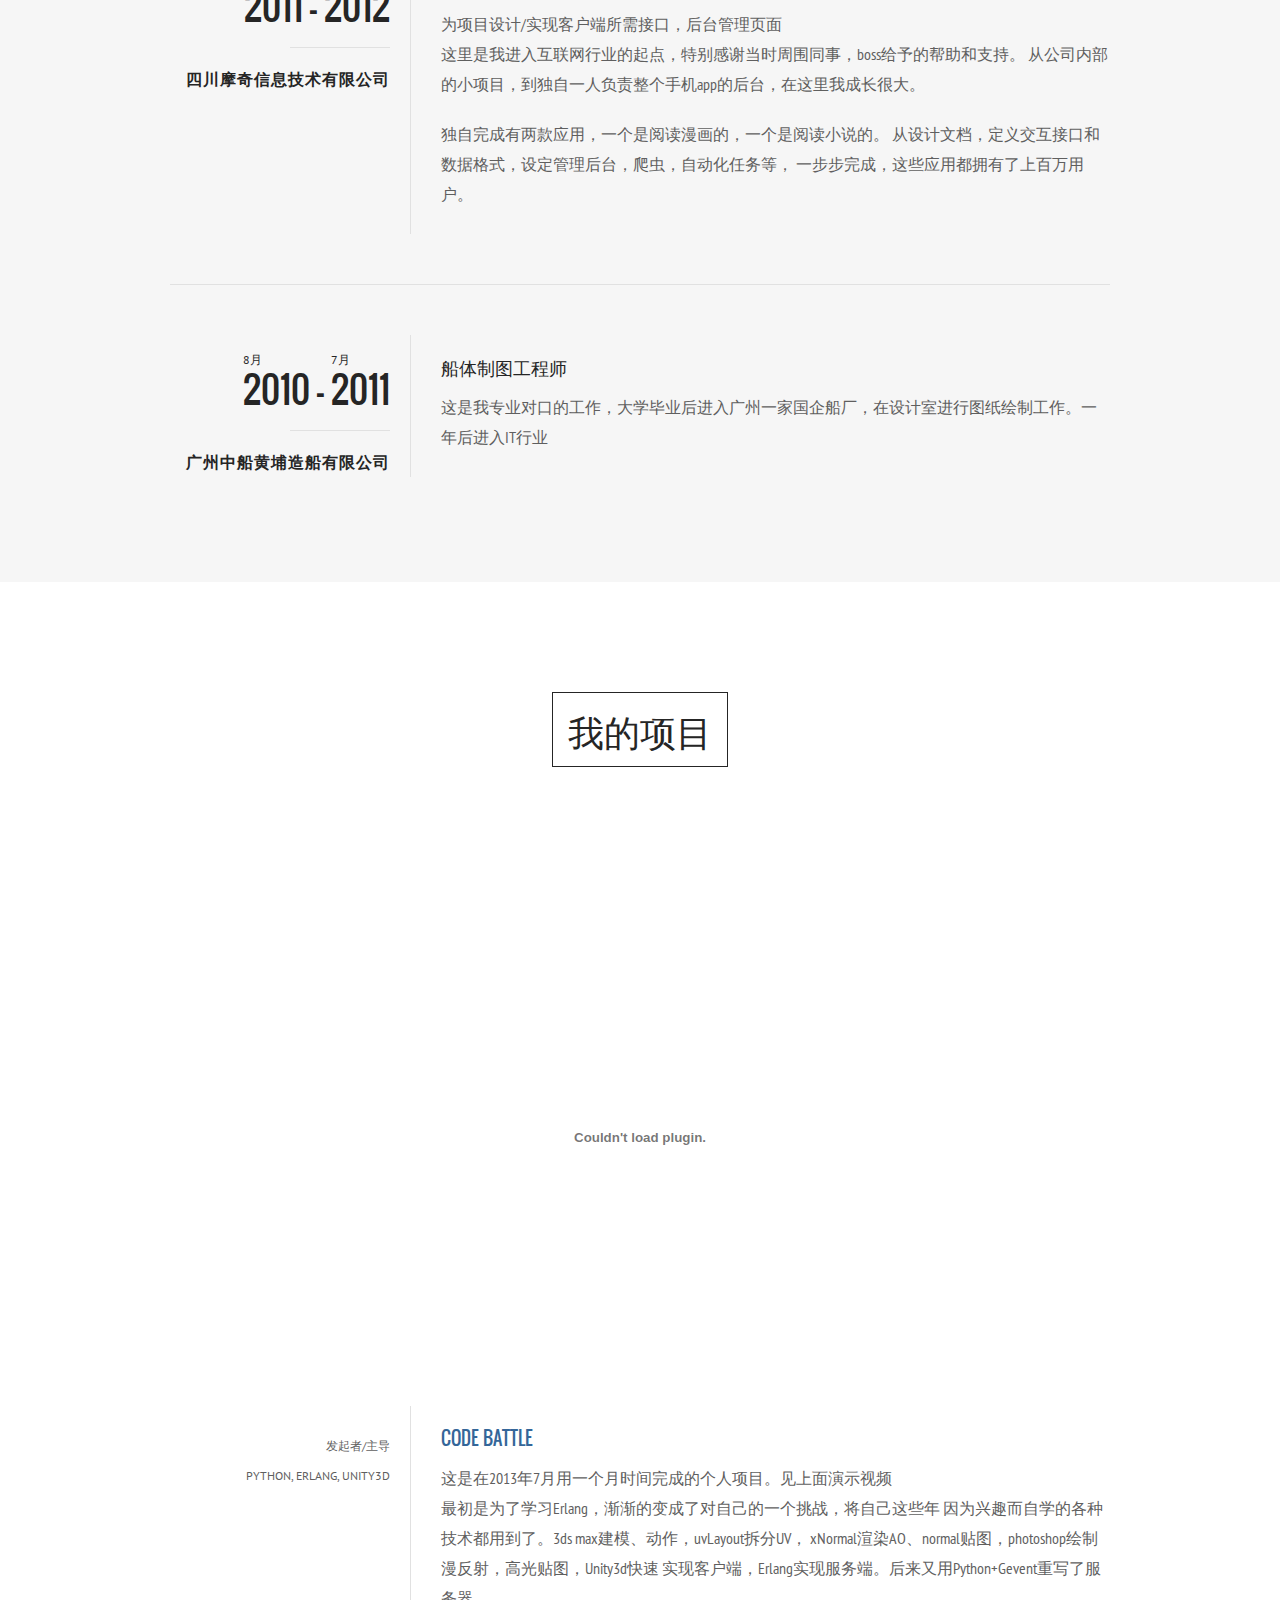
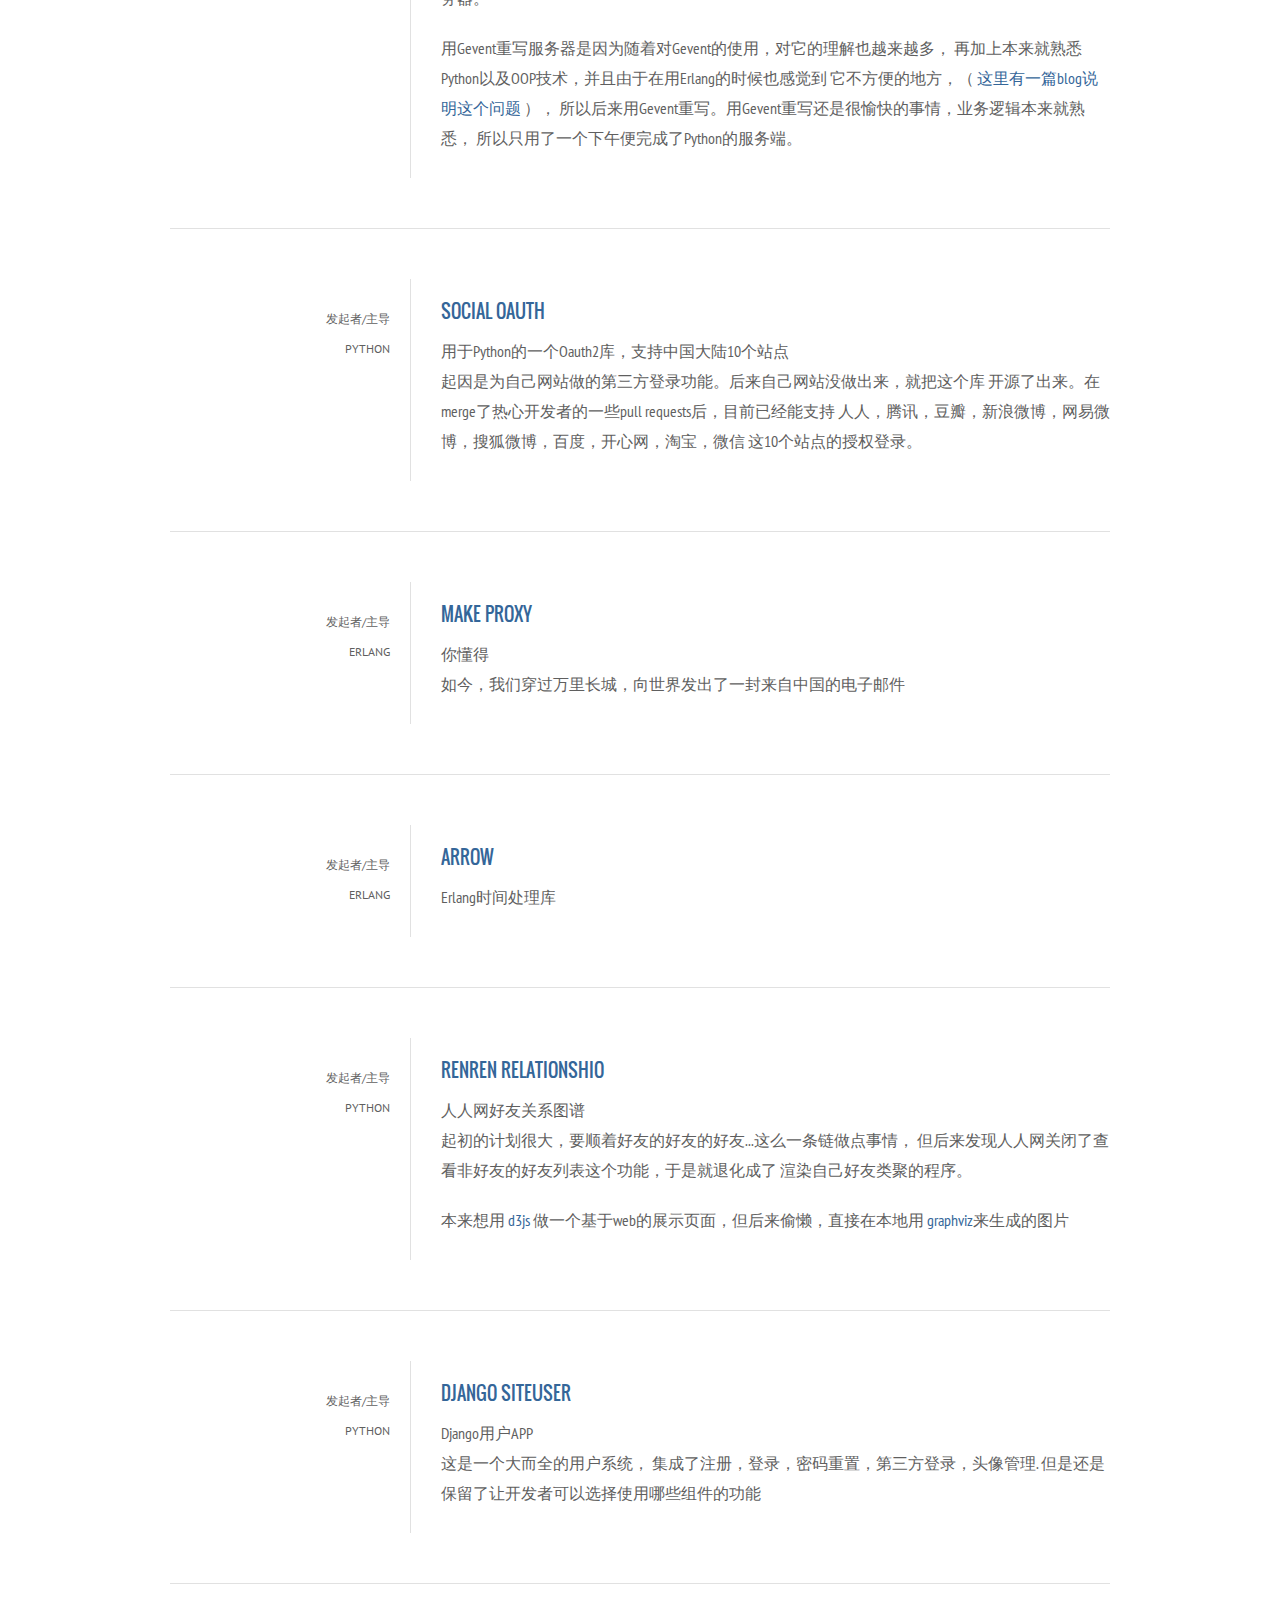
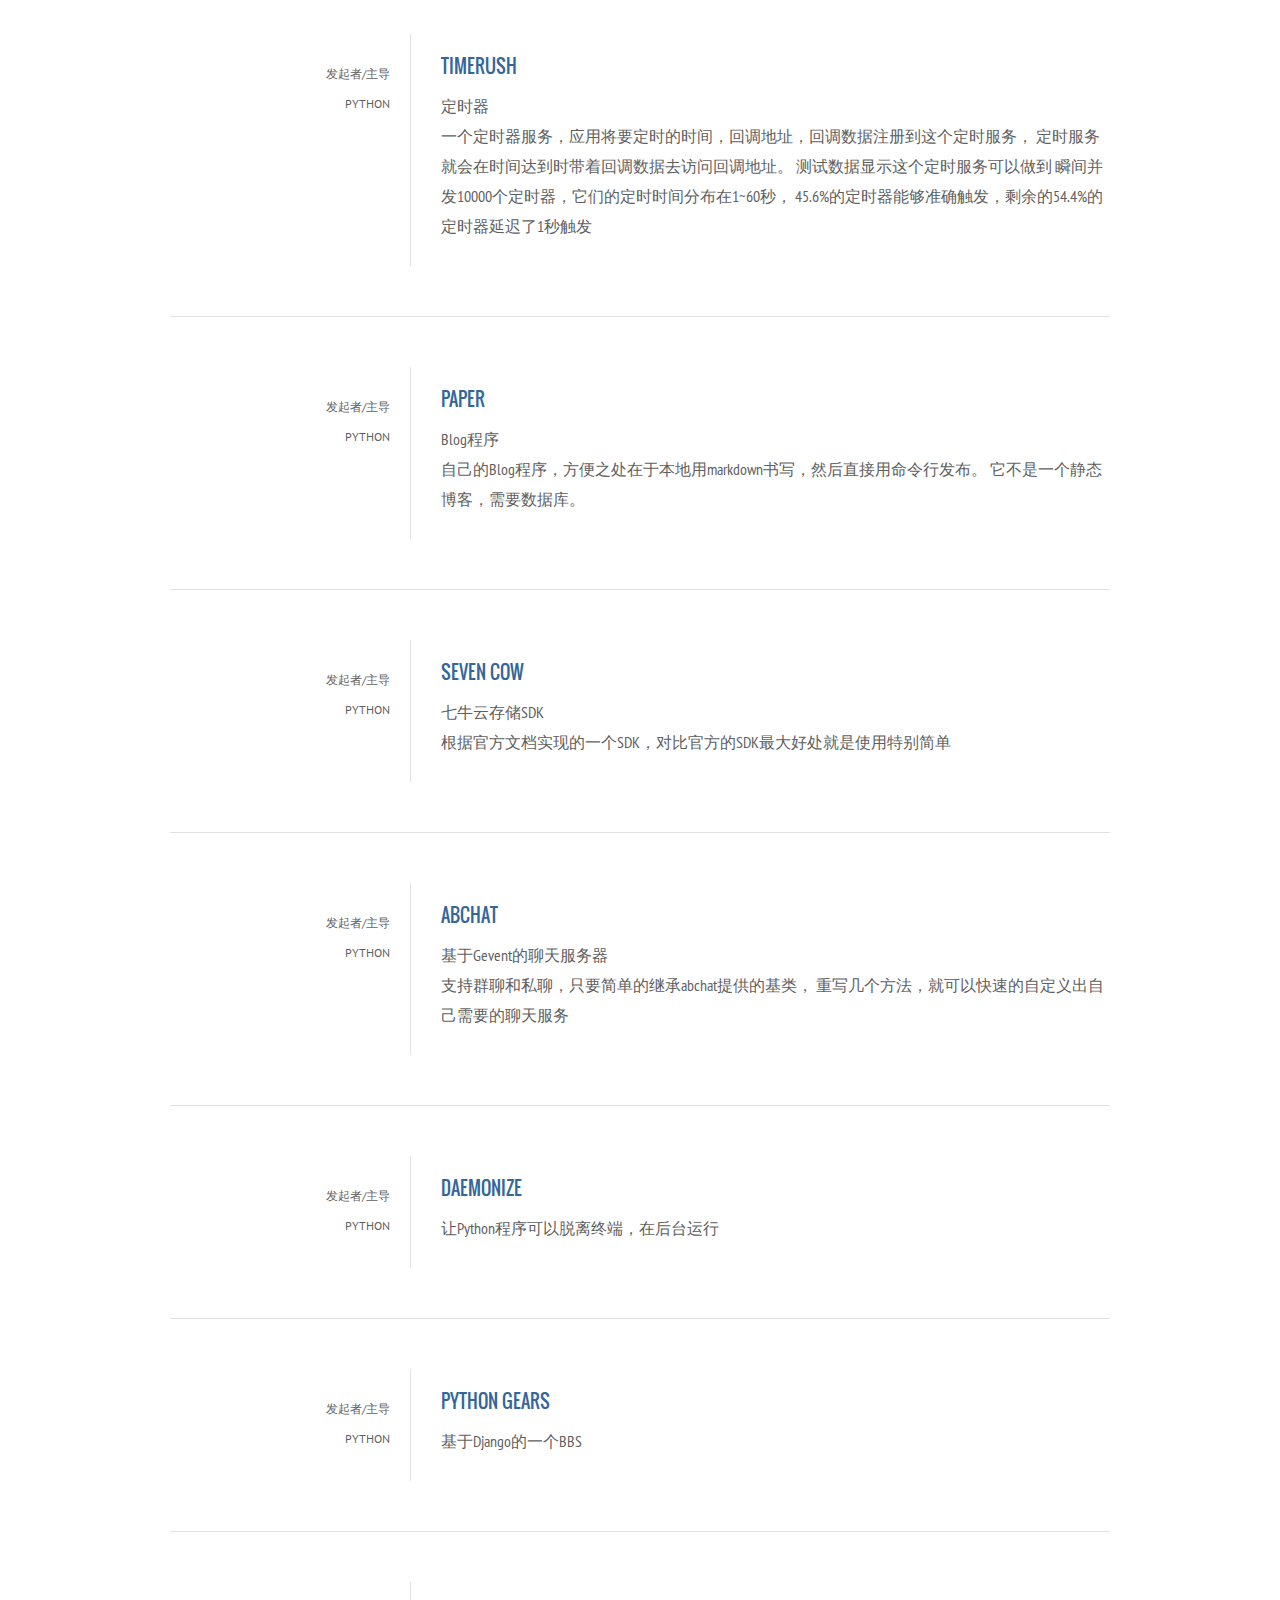
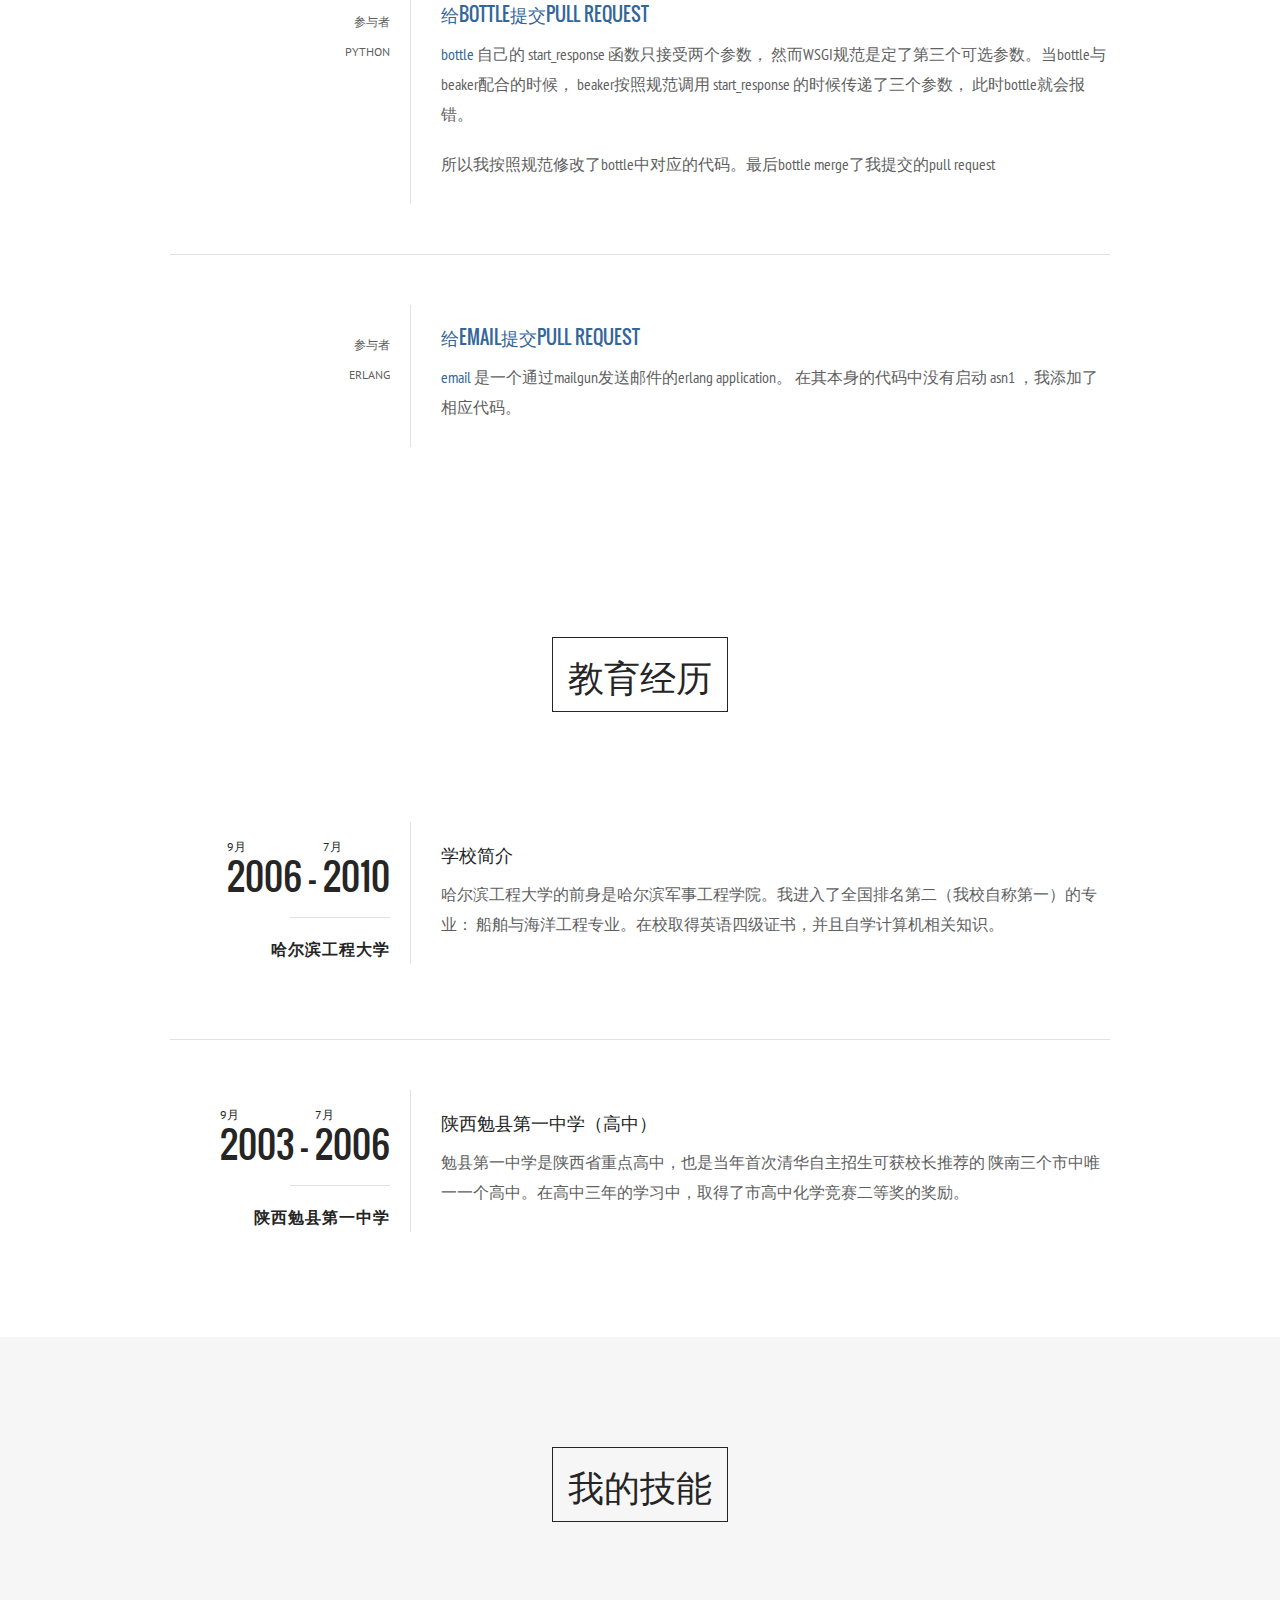
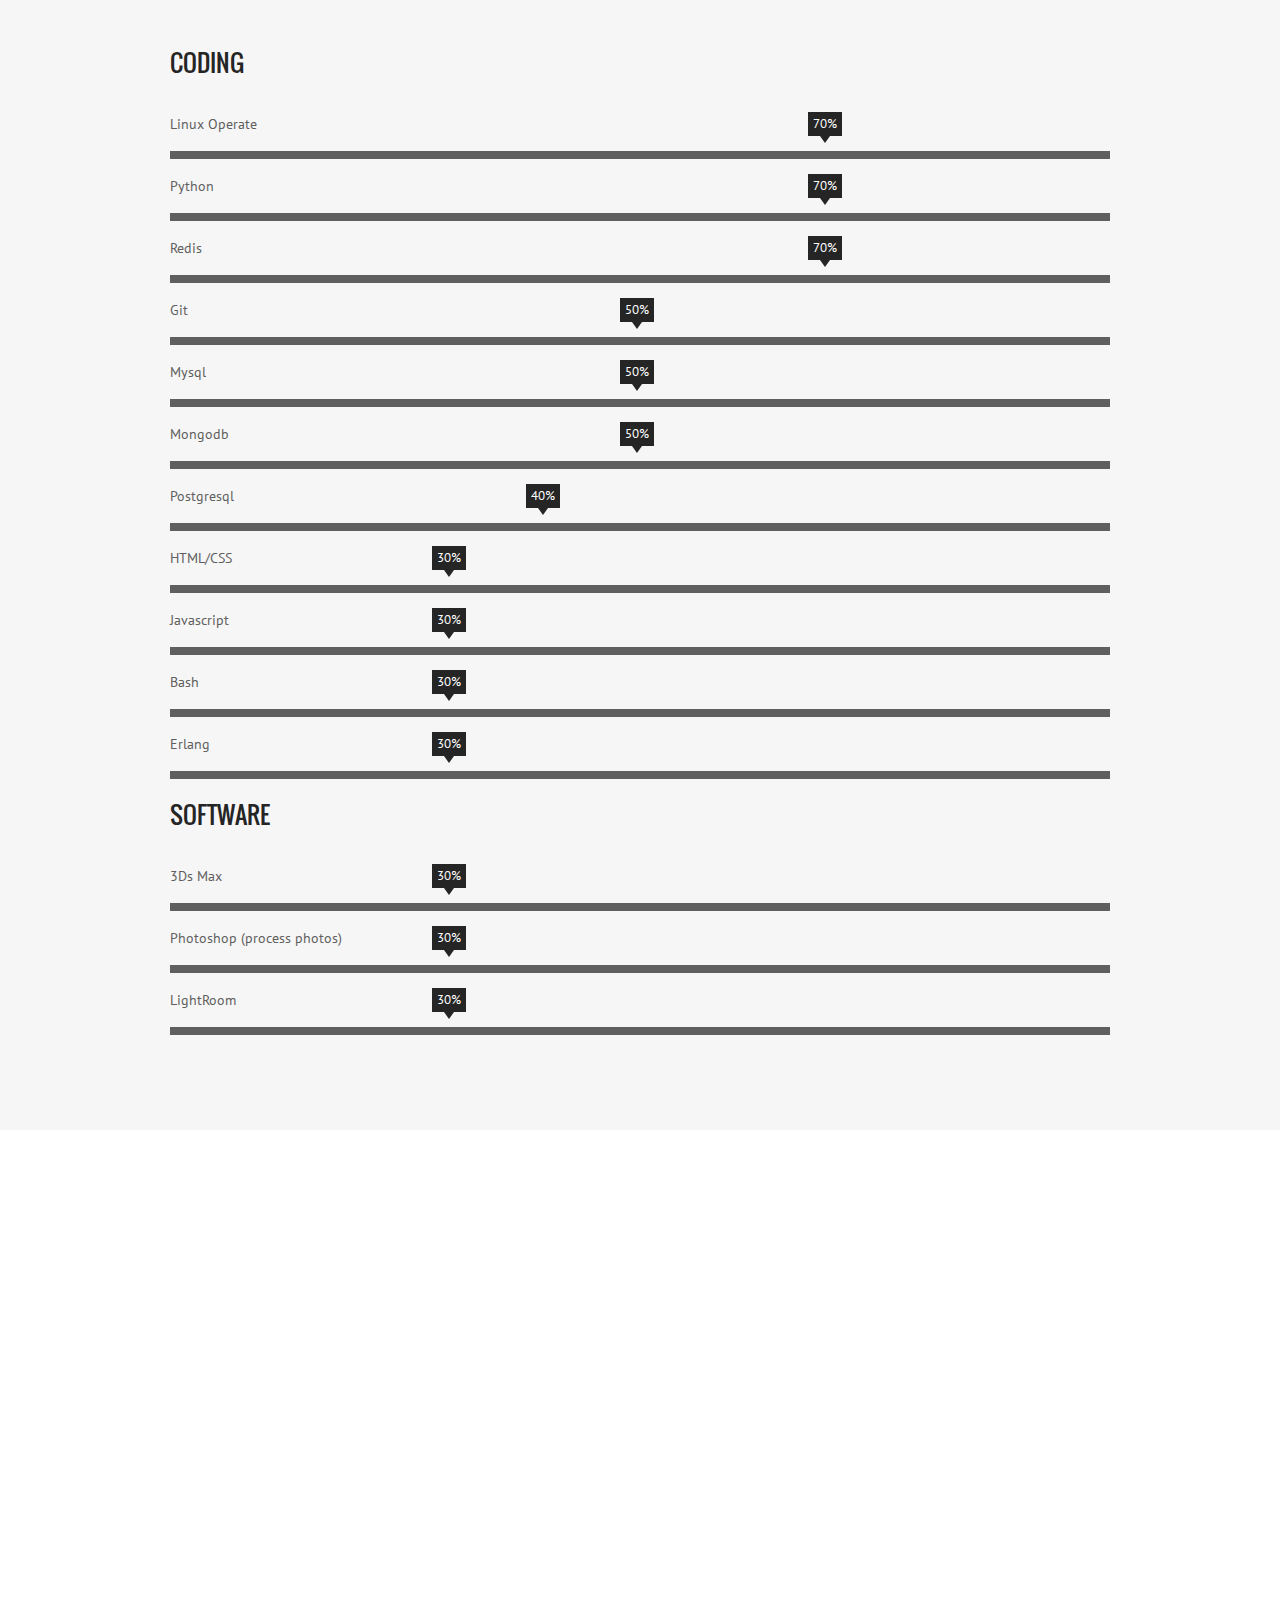
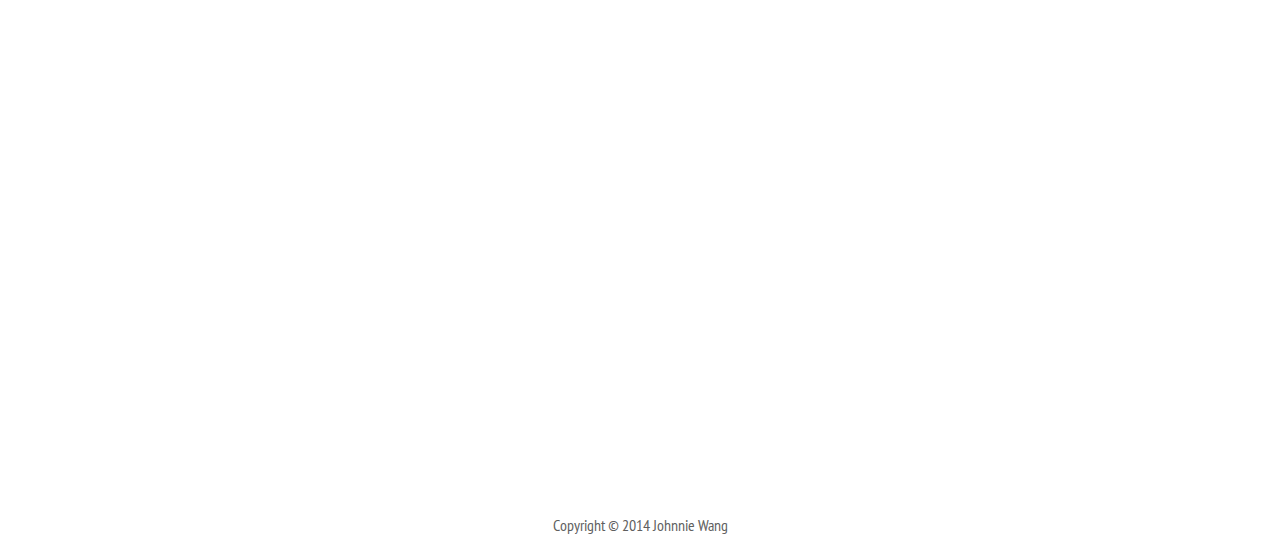
==== commit 40c9509d: "adjust" ====
--- a/index.html
+++ b/index.html
@@ -74,8 +74,8 @@
                             	
                                 <div class="headline">
                                 	
-                                    <h1>Johnnie Wang / Yueyoum</h1>
-                                    <p><span>A LUCKY GUY, A LAPTOP, A CAMERA, A GIRL</span></p>
+                                    <h1>Johnnie Wang</h1>
+                                    <p><span>Yueyoum</span></p>
                                     
                                 </div><!-- end .headline -->
                                 																
@@ -115,10 +115,10 @@
                                 <a href="#personal-profile">Personal Details</a>
                             </li>
                             <li>
-                                <a href="#projects">Projects</a>
+                                <a href="#work-experience">Experience</a>
                             </li>
                             <li>
-                                <a href="#work-experience">Experience</a>
+                                <a href="#projects">Projects</a>
                             </li>
                             <li>
                                 <a href="#education">Education</a>
@@ -173,7 +173,6 @@
                     	
                         <ul class="personal-details">
                         	<li>姓名: 王超 / Johnnie Wang</li>
-                            <li>生日: 1988.9.30</li>
                             <li>毕业学校: 哈尔滨工程大学</li>
                             <li>现所在地: 四川成都</li>
                             <li>电话: (+86)18681229367</li>
@@ -193,10 +192,6 @@
                                 Blog:
                                 <a href="http://www.jianshu.com/users/c7280c360737" target="_blank">Link</a>
                             </li>
-                            <li>
-                                Photography:
-                                <a href="http://tuchong.com/445745/" target="_blank">Link</a>
-                            </li>
                         </ul>
                         
                     </div><!-- end .span4 -->
@@ -209,13 +204,8 @@
                         在大三参加了一次redhat讲座以及学校计算机社团的活动后，开始了Coding的打怪升级路线。
                         </p> 
                         
-                        <p>在学校从C学起，用PHP制作个人Blog，后来维护学校BBS站点，管理服务器，
-                        培训Linux新人。毕业进入本专业相关的国企工作一年后，于11年8月，进入了互联网行业，
-                        成为一位程序员。这是我做的第一个让我骄傲的决定。
-                        </p>
-                        
-                        <p>
-                        我一直从事Linux服务端开发工作(Python)， 我热爱Linux， 
+                        <p>毕业进入本专业相关的国企工作一年后，于11年8月，进入了互联网行业，
+                        成为一位程序员。我一直从事Linux服务端开发工作(Python)， 我热爱Linux， 
                         Linux世界已经深刻的影响了我的价值观。分享，协同，捐赠，购买软件已经是我认同，
                         倡导，并已经实施的方式。
                         </p>
@@ -225,517 +215,6 @@
                 </div><!-- end .row -->
             
             </div><!-- end #personal-profile -->
-            
-            
-            <div id="projects">
-
-                <div class="row">
-                    <div class="span12 text-center">
-                        
-                        <div class="headline">
-                            
-                            <h1>我的项目</h1>
-                            
-                        </div><!-- end .headline -->
-                        
-                    </div><!-- end .span12 -->
-                </div><!-- end .row -->
-                
-                <div class="row">
-
-                    <div class="text-center margin-bottom-20">
-                        <embed src="http://player.youku.com/player.php/sid/XNzMwNzg1ODA4/v.swf" allowFullScreen="true" quality="high" width="720" height="500" align="middle" allowScriptAccess="always" type="application/x-shockwave-flash"></embed>
-                    </div>
-
-                </div>
-                
-
-            
-                <div class="row cv-section">
-                	
-                    <div class="span3">
-                    	
-                        <div class="cv-section-title">
-                            <p>
-                            	发起者/主导<br>
-                            	Python, Erlang, Unity3d<br>
-                            </p>
-                        </div><!-- end .cv-section-title -->
-                        
-                    </div><!-- end .span3 -->
-                    <div class="span9">
-                        <div class="cv-item">
-                            <h3 class="text-uppercase">
-                            <a href="https://github.com/code-battlefield" target="_blank">Code Battle</a>
-                            </h3>
-                            
-                            <p>
-                                这是在2013年7月用一个月时间完成的个人项目。见上面演示视频<br/>
-                                最初是为了学习Erlang，渐渐的变成了对自己的一个挑战，将自己这些年
-                                因为兴趣而自学的各种技术都用到了。3ds max建模、动作，uvLayout拆分UV，
-                                xNormal渲染AO、normal贴图，photoshop绘制漫反射，高光贴图，Unity3d快速
-                                实现客户端，Erlang实现服务端。后来又用Python+Gevent重写了服务器。
-                            </p>
-                            
-                            <p>
-                                用Gevent重写服务器是因为随着对Gevent的使用，对它的理解也越来越多，
-                                再加上本来就熟悉Python以及OOP技术，并且由于在用Erlang的时候也感觉到
-                                它不方便的地方，（ <a href="http://www.jianshu.com/p/571db0eb95f8" target="_blank">这里有一篇blog说明这个问题</a> ），
-                                所以后来用Gevent重写。用Gevent重写还是很愉快的事情，业务逻辑本来就熟悉，
-                                所以只用了一个下午便完成了Python的服务端。
-                            </p>
-
-                            
-                        </div><!-- end .cv-item -->
-                        
-                    </div><!-- end .span9 -->
-                    
-                </div><!-- end .cv-section -->
-
-
-                <div class="row cv-section">
-                	
-                    <div class="span3">
-                    	
-                        <div class="cv-section-title">
-                            <p>
-                            	发起者/主导<br>
-                            	Python<br>
-                            </p>
-                        </div><!-- end .cv-section-title -->
-                        
-                    </div><!-- end .span3 -->
-                    <div class="span9">
-                        <div class="cv-item">
-                            <h3 class="text-uppercase">
-                            <a href="https://github.com/yueyoum/social-oauth" target="_blank">Social Oauth</a>
-                            </h3>
-                            
-                            <p>
-                                用于Python的一个Oauth2库，支持中国大陆10个站点<br/>
-                                起因是为自己网站做的第三方登录功能。后来自己网站没做出来，就把这个库
-                                开源了出来。在merge了热心开发者的一些pull requests后，目前已经能支持
-                                人人，腾讯，豆瓣，新浪微博，网易微博，搜狐微博，百度，开心网，淘宝，微信
-                                这10个站点的授权登录。
-                            </p>
-
-                            
-                        </div><!-- end .cv-item -->
-                        
-                    </div><!-- end .span9 -->
-                    
-                </div><!-- end .cv-section -->
-
-
-
-                <div class="row cv-section">
-                	
-                    <div class="span3">
-                    	
-                        <div class="cv-section-title">
-                            <p>
-                            	发起者/主导<br>
-                            	Erlang<br>
-                            </p>
-                        </div><!-- end .cv-section-title -->
-                        
-                    </div><!-- end .span3 -->
-                    <div class="span9">
-                        <div class="cv-item">
-                            <h3 class="text-uppercase">
-                            <a href="https://github.com/yueyoum/make-proxy" target="_blank">Make Proxy</a>
-                            </h3>
-                            
-                            <p>
-                                你懂得<br/>
-                                如今，我们穿过万里长城，向世界发出了一封来自中国的电子邮件
-                            </p>
-
-                            
-                        </div><!-- end .cv-item -->
-                        
-                    </div><!-- end .span9 -->
-                    
-                </div><!-- end .cv-section -->
-
-
-
-
-                <div class="row cv-section">
-                	
-                    <div class="span3">
-                    	
-                        <div class="cv-section-title">
-                            <p>
-                            	发起者/主导<br>
-                            	Python<br>
-                            </p>
-                        </div><!-- end .cv-section-title -->
-                        
-                    </div><!-- end .span3 -->
-                    <div class="span9">
-                        <div class="cv-item">
-                            <h3 class="text-uppercase">
-                            <a href="https://github.com/yueyoum/renren-relationship" target="_blank">RenRen Relationshio</a>
-                            </h3>
-                            
-                            <p>
-                                人人网好友关系图谱<br/>
-                                起初的计划很大，要顺着好友的好友的好友...这么一条链做点事情，
-                                但后来发现人人网关闭了查看非好友的好友列表这个功能，于是就退化成了
-                                渲染自己好友类聚的程序。
-                            </p>
-                            
-                            <p>
-                                本来想用 <a href="http://d3js.org/", target="_blank">d3js</a>
-                                做一个基于web的展示页面，但后来偷懒，直接在本地用 
-                                <a href="http://www.graphviz.org/", target="_blank">graphviz</a>来生成的图片
-                            </p>
-
-                            
-                        </div><!-- end .cv-item -->
-                        
-                    </div><!-- end .span9 -->
-                    
-                </div><!-- end .cv-section -->
-
-
-
-
-                <div class="row cv-section">
-                	
-                    <div class="span3">
-                    	
-                        <div class="cv-section-title">
-                            <p>
-                            	发起者/主导<br>
-                            	Python<br>
-                            </p>
-                        </div><!-- end .cv-section-title -->
-                        
-                    </div><!-- end .span3 -->
-                    <div class="span9">
-                        <div class="cv-item">
-                            <h3 class="text-uppercase">
-                            <a href="https://github.com/yueyoum/django-upload-avatar" target="_blank">Django Upload Avatar</a>
-                            </h3>
-                            
-                            <p>
-                                Django上传头像APP<br/>
-                                一个集成了上传，预览，剪裁图片的django reusable app
-                            </p>
-
-                            
-                        </div><!-- end .cv-item -->
-                        
-                    </div><!-- end .span9 -->
-                    
-                </div><!-- end .cv-section -->
-
-
-                <div class="row cv-section">
-                	
-                    <div class="span3">
-                    	
-                        <div class="cv-section-title">
-                            <p>
-                            	发起者/主导<br>
-                            	Python<br>
-                            </p>
-                        </div><!-- end .cv-section-title -->
-                        
-                    </div><!-- end .span3 -->
-                    <div class="span9">
-                        <div class="cv-item">
-                            <h3 class="text-uppercase">
-                            <a href="https://github.com/yueyoum/django-siteuser" target="_blank">Django Siteuser</a>
-                            </h3>
-                            
-                            <p>
-                                Django用户APP<br/>
-                                这是一个大而全的用户系统，
-                                集成了注册，登录，密码重置，第三方登录，头像管理.
-                                但是还是保留了让开发者可以选择使用哪些组件的功能
-                            </p>
-
-                            
-                        </div><!-- end .cv-item -->
-                        
-                    </div><!-- end .span9 -->
-                    
-                </div><!-- end .cv-section -->
-
-
-
-                <div class="row cv-section">
-                	
-                    <div class="span3">
-                    	
-                        <div class="cv-section-title">
-                            <p>
-                            	发起者/主导<br>
-                            	Python<br>
-                            </p>
-                        </div><!-- end .cv-section-title -->
-                        
-                    </div><!-- end .span3 -->
-                    <div class="span9">
-                        <div class="cv-item">
-                            <h3 class="text-uppercase">
-                            <a href="https://github.com/yueyoum/timerush" target="_blank">Timerush</a>
-                            </h3>
-                            
-                            <p>
-                                定时器<br/>
-                                一个定时器服务，应用将要定时的时间，回调地址，回调数据注册到这个定时服务，
-                                定时服务就会在时间达到时带着回调数据去访问回调地址。
-                                测试数据显示这个定时服务可以做到 瞬间并发10000个定时器，它们的定时时间分布在1~60秒，
-                                45.6%的定时器能够准确触发，剩余的54.4%的定时器延迟了1秒触发
-
-                            </p>
-
-                            
-                        </div><!-- end .cv-item -->
-                        
-                    </div><!-- end .span9 -->
-                    
-                </div><!-- end .cv-section -->
-
-
-
-                <div class="row cv-section">
-                	
-                    <div class="span3">
-                    	
-                        <div class="cv-section-title">
-                            <p>
-                            	发起者/主导<br>
-                            	Python<br>
-                            </p>
-                        </div><!-- end .cv-section-title -->
-                        
-                    </div><!-- end .span3 -->
-                    <div class="span9">
-                        <div class="cv-item">
-                            <h3 class="text-uppercase">
-                            <a href="https://github.com/yueyoum/paper" target="_blank">Paper</a>
-                            </h3>
-                            
-                            <p>
-                                Blog程序<br/>
-                                自己的Blog程序，方便之处在于本地用markdown书写，然后直接用命令行发布。
-                                它不是一个静态博客，需要数据库。
-
-                            </p>
-
-                            
-                        </div><!-- end .cv-item -->
-                        
-                    </div><!-- end .span9 -->
-                    
-                </div><!-- end .cv-section -->
-
-
-
-                <div class="row cv-section">
-                	
-                    <div class="span3">
-                    	
-                        <div class="cv-section-title">
-                            <p>
-                            	发起者/主导<br>
-                            	Python<br>
-                            </p>
-                        </div><!-- end .cv-section-title -->
-                        
-                    </div><!-- end .span3 -->
-                    <div class="span9">
-                        <div class="cv-item">
-                            <h3 class="text-uppercase">
-                            <a href="https://github.com/yueyoum/seven-cow" target="_blank">Seven Cow</a>
-                            </h3>
-                            
-                            <p>
-                                七牛云存储SDK<br/>
-                                根据官方文档实现的一个SDK，对比官方的SDK最大好处就是使用特别简单
-
-                            </p>
-
-                            
-                        </div><!-- end .cv-item -->
-                        
-                    </div><!-- end .span9 -->
-                    
-                </div><!-- end .cv-section -->
-
-
-                <div class="row cv-section">
-                	
-                    <div class="span3">
-                    	
-                        <div class="cv-section-title">
-                            <p>
-                            	发起者/主导<br>
-                            	Python<br>
-                            </p>
-                        </div><!-- end .cv-section-title -->
-                        
-                    </div><!-- end .span3 -->
-                    <div class="span9">
-                        <div class="cv-item">
-                            <h3 class="text-uppercase">
-                            <a href="https://github.com/yueyoum/abchat" target="_blank">Abchat</a>
-                            </h3>
-                            
-                            <p>
-                                基于Gevent的聊天服务器<br/>
-                                支持群聊和私聊，只要简单的继承abchat提供的基类，
-                                重写几个方法，就可以快速的自定义出自己需要的聊天服务
-
-
-                            </p>
-
-                            
-                        </div><!-- end .cv-item -->
-                        
-                    </div><!-- end .span9 -->
-                    
-                </div><!-- end .cv-section -->
-
-
-               <div class="row cv-section">
-                	
-                    <div class="span3">
-                    	
-                        <div class="cv-section-title">
-                            <p>
-                            	发起者/主导<br>
-                            	Python<br>
-                            </p>
-                        </div><!-- end .cv-section-title -->
-                        
-                    </div><!-- end .span3 -->
-                    <div class="span9">
-                        <div class="cv-item">
-                            <h3 class="text-uppercase">
-                            <a href="https://github.com/yueyoum/daemonize" target="_blank">Daemonize</a>
-                            </h3>
-                            
-                            <p>
-                                让Python程序可以脱离终端，在后台运行<br/>
-                            </p>
-
-                            
-                        </div><!-- end .cv-item -->
-                        
-                    </div><!-- end .span9 -->
-                    
-                </div><!-- end .cv-section -->
-
-               <div class="row cv-section">
-                	
-                    <div class="span3">
-                    	
-                        <div class="cv-section-title">
-                            <p>
-                            	发起者/主导<br>
-                            	Python<br>
-                            </p>
-                        </div><!-- end .cv-section-title -->
-                        
-                    </div><!-- end .span3 -->
-                    <div class="span9">
-                        <div class="cv-item">
-                            <h3 class="text-uppercase">
-                            <a href="https://github.com/yueyoum/python-gears" target="_blank">Python Gears</a>
-                            </h3>
-                            
-                            <p>
-                                基于Django的一个BBS
-                            </p>
-
-                            
-                        </div><!-- end .cv-item -->
-                        
-                    </div><!-- end .span9 -->
-                    
-                </div><!-- end .cv-section -->
-
-
-               <div class="row cv-section">
-                	
-                    <div class="span3">
-                    	
-                        <div class="cv-section-title">
-                            <p>
-                            	发起者/主导<br>
-                            	VimL<br>
-                            </p>
-                        </div><!-- end .cv-section-title -->
-                        
-                    </div><!-- end .span3 -->
-                    <div class="span9">
-                        <div class="cv-item">
-                            <h3 class="text-uppercase">
-                            <a href="https://github.com/yueyoum/vim-alignment" target="_blank">Vim Alignment</a>
-                            </h3>
-                            
-                            <p>
-                                一个VIM对齐插件<br/>
-                                当时为了学习VIM插件时所写的一个小插件。（目前自己没在使用）
-
-                            </p>
-
-                            
-                        </div><!-- end .cv-item -->
-                        
-                    </div><!-- end .span9 -->
-                    
-                </div><!-- end .cv-section -->
-
-
-
-               <div class="row cv-section">
-                	
-                    <div class="span3">
-                    	
-                        <div class="cv-section-title">
-                            <p>
-                            	参与者<br>
-                            	Python<br>
-                            </p>
-                        </div><!-- end .cv-section-title -->
-                        
-                    </div><!-- end .span3 -->
-                    <div class="span9">
-                        <div class="cv-item">
-                            <h3 class="text-uppercase">
-                            <a href="https://github.com/defnull/bottle/pull/458" target="_blank">给Bottle提交pull request</a>
-                            </h3>
-                            
-                            <p>
-                                bottle自己的 start_response 函数只接受两个参数，
-                                然而WSGI规范是定了第三个可选参数。当bottle与beaker配合的时候，
-                                beaker按照规范调用 start_response 的时候传递了三个参数，
-                                此时bottle就会报错。
-
-                            </p>
-                            
-                            <p>
-                                所以我按照规范修改了bottle中对应的代码。最后bottle merge了我提交的pull request
-                            </p>
-
-                            
-                        </div><!-- end .cv-item -->
-                        
-                    </div><!-- end .span9 -->
-                    
-                </div><!-- end .cv-section -->
-
-
-
-            </div><!-- end #projects -->
-            
             
             
             
@@ -782,14 +261,16 @@
                             <h3 class="text-uppercase">手机游戏服务端程序员</h3>
                             
                             <p>
-                                跟随上家Boss到目前的创业公司，情况和上一家基本一样，服务端和客户端程序都各只有一人。
-                                经过快一年的开发，产品还在测试中。
-
-                            </p>
-                            
-                            <p>
-                                公司内部服务搭建，项目编辑器，通信消息定义，服务器设计，实现，部署，都是自己的工作内容。
-                                在这一年的工作中，不仅仅技术有进步，更大的收获是意识到 完善的开发流程，严格的项目进度管理 是多么的重要
+                                工作职责
+                                <ul>
+                                    <li>公司内部服务搭建 （gitlab, redmine, samba） </li>
+                                    <li>项目编辑器</li>
+                                    <li>协议定义</li>
+                                    <li>服务端架构，编码</li>
+                                    <li>云服务器购买 （阿里云，ucloud）</li>
+                                    <li>服务器部署，维护</li>
+                                    <li>对接各平台SDK</li>
+                                </ul>
                             </p>
                             
                             <p>
@@ -803,26 +284,8 @@
                                     <li>Mongodb</li>
                                     <li>Google Protobuf</li>
                                     <li>Git</li>
+                                    <li>Munin</li>
                                 </ul>
-                            </p>
-                            
-                            <p>
-                                服务架构是这样的：
-                                <br/>
-                                
-                                中心服务器HUB(using Mysql)维护着 服务器列表，帐号，角色基本信息这些游戏相关数据。
-                                并且后台管理页面也是在HUB服务器上，在管理页面对整个游戏做统一管理。
-                                <br/>
-                                
-                                每个SERVER（逻辑服务器，也就是游戏中看到的开了多少服务器）将自己的数据存在自己的Mongodb中。
-                                并且SERVER和HUB之间通过HTTPS API互相调用。
-                                <br/>
-                                
-                                所以这个系统使用Mongodb作为主存储，但当项目后期，却发现Mongodb各种坑，
-                                这篇文章我也是感同身受，
-                                <a href="https://ruby-china.org/topics/20128", target="_blank">MongoDB 那些坑</a>。
-                                以后的项目，还是Mysql + redis这样的组合更方便好用。
-                                
                             </p>
 
                             
@@ -863,21 +326,9 @@
                             <h3 class="text-uppercase">手机游戏服务端程序员</h3>
                             
                             <p>
-                                开始进入游戏行业，公司服务端和客户端程序都各只有一人<br/>
+                                公司服务端和客户端程序都各只有一人<br/>
                                 我从事服务端开发，使用了Gunicorn, Gevent, Bottle, Redis, Google Protobuf这些组件。
                                 编辑器，服务器架构和实现，部署，都是我的工作内容。同时也设计了与客户端交互的消息格式。
-                            </p>
-                            
-                            <p>
-                                首次做游戏服务端，就是一个人全部负责。当时压力确实有点大。
-                                但是撑过来后，自己的技能水平显然提高了很多。已经开始给github上的一些项目提交pull request.
-                                
-                                bottle merge 过我的代码。
-                            </p>
-                            
-                            <p>
-                                后来由于资金问题，项目失败，团队解散。Boss继续找新的投资，两个月后我跟随Boss到了新的公司，
-                                也就是上面的公司。
                             </p>
                             
                             
@@ -920,7 +371,6 @@
                             <p>为项目设计/实现客户端所需接口，后台管理页面<br/>
                             这里是我进入互联网行业的起点，特别感谢当时周围同事，boss给予的帮助和支持。
                             从公司内部的小项目，到独自一人负责整个手机app的后台，在这里我成长很大。
-                            只是后来想从事游戏服务器，所以离开这里。
                             </p>
                             
                             <p>独自完成有两款应用，一个是阅读漫画的，一个是阅读小说的。
@@ -928,14 +378,6 @@
                             一步步完成，这些应用都拥有了上百万用户。
                             </p>
                             
-                            <p>
-                                除了技术进步，完成项目外，这里也教会了我规范的开发流程。<br/>
-                                与项目经理确认开发任务， 查看需求文档，开发中每天写工作日志，
-                                与PA/PM沟通，与合作的技术人员沟通，每天的邮件会议，完成后部署到测试服务器提交测试，
-                                最后与SA沟通部署到正式服务器上线。<br/>
-                                这些看似繁琐的步骤其实才是效率的保证，不过后来一直在创业公司，这些流程都无法做到。
-                                
-                            </p>
                             
                         </div><!-- end .cv-item -->
                         
@@ -980,13 +422,524 @@
                         
                     </div><!-- end .span9 -->
                     
-                </div><!-- end .cv-section -->
-                
-                
-                
-                
-                
+                </div><!-- end .cv-section -->                
             </div><!-- end #work-experience -->
+            
+            
+            
+            
+            
+            
+            
+            
+            <div id="projects">
+
+                <div class="row">
+                    <div class="span12 text-center">
+                        
+                        <div class="headline">
+                            
+                            <h1>我的项目</h1>
+                            
+                        </div><!-- end .headline -->
+                        
+                    </div><!-- end .span12 -->
+                </div><!-- end .row -->
+                
+                <div class="row">
+
+                    <div class="text-center margin-bottom-20">
+                        <embed src="http://player.youku.com/player.php/sid/XNzMwNzg1ODA4/v.swf" allowFullScreen="true" quality="high" width="720" height="500" align="middle" allowScriptAccess="always" type="application/x-shockwave-flash"></embed>
+                    </div>
+
+                </div>
+                
+
+            
+                <div class="row cv-section">
+                	
+                    <div class="span3">
+                    	
+                        <div class="cv-section-title">
+                            <p>
+                            	发起者/主导<br>
+                            	Python, Erlang, Unity3d<br>
+                            </p>
+                        </div><!-- end .cv-section-title -->
+                        
+                    </div><!-- end .span3 -->
+                    <div class="span9">
+                        <div class="cv-item">
+                            <h3 class="text-uppercase">
+                            <a href="https://github.com/code-battlefield" target="_blank">Code Battle</a>
+                            </h3>
+                            
+                            <p>
+                                这是在2013年7月用一个月时间完成的个人项目。见上面演示视频<br/>
+                                最初是为了学习Erlang，渐渐的变成了对自己的一个挑战，将自己这些年
+                                因为兴趣而自学的各种技术都用到了。3ds max建模、动作，uvLayout拆分UV，
+                                xNormal渲染AO、normal贴图，photoshop绘制漫反射，高光贴图，Unity3d快速
+                                实现客户端，Erlang实现服务端。后来又用Python+Gevent重写了服务器。
+                            </p>
+                            
+                            <p>
+                                用Gevent重写服务器是因为随着对Gevent的使用，对它的理解也越来越多，
+                                再加上本来就熟悉Python以及OOP技术，并且由于在用Erlang的时候也感觉到
+                                它不方便的地方，（ <a href="http://www.jianshu.com/p/571db0eb95f8" target="_blank">这里有一篇blog说明这个问题</a> ），
+                                所以后来用Gevent重写。用Gevent重写还是很愉快的事情，业务逻辑本来就熟悉，
+                                所以只用了一个下午便完成了Python的服务端。
+                            </p>
+
+                            
+                        </div><!-- end .cv-item -->
+                        
+                    </div><!-- end .span9 -->
+                    
+                </div><!-- end .cv-section -->
+
+
+                <div class="row cv-section">
+                	
+                    <div class="span3">
+                    	
+                        <div class="cv-section-title">
+                            <p>
+                            	发起者/主导<br>
+                            	Python<br>
+                            </p>
+                        </div><!-- end .cv-section-title -->
+                        
+                    </div><!-- end .span3 -->
+                    <div class="span9">
+                        <div class="cv-item">
+                            <h3 class="text-uppercase">
+                            <a href="https://github.com/yueyoum/social-oauth" target="_blank">Social Oauth</a>
+                            </h3>
+                            
+                            <p>
+                                用于Python的一个Oauth2库，支持中国大陆10个站点<br/>
+                                起因是为自己网站做的第三方登录功能。后来自己网站没做出来，就把这个库
+                                开源了出来。在merge了热心开发者的一些pull requests后，目前已经能支持
+                                人人，腾讯，豆瓣，新浪微博，网易微博，搜狐微博，百度，开心网，淘宝，微信
+                                这10个站点的授权登录。
+                            </p>
+
+                            
+                        </div><!-- end .cv-item -->
+                        
+                    </div><!-- end .span9 -->
+                    
+                </div><!-- end .cv-section -->
+
+
+
+                <div class="row cv-section">
+                	
+                    <div class="span3">
+                    	
+                        <div class="cv-section-title">
+                            <p>
+                            	发起者/主导<br>
+                            	Erlang<br>
+                            </p>
+                        </div><!-- end .cv-section-title -->
+                        
+                    </div><!-- end .span3 -->
+                    <div class="span9">
+                        <div class="cv-item">
+                            <h3 class="text-uppercase">
+                            <a href="https://github.com/yueyoum/make-proxy" target="_blank">Make Proxy</a>
+                            </h3>
+                            
+                            <p>
+                                你懂得<br/>
+                                如今，我们穿过万里长城，向世界发出了一封来自中国的电子邮件
+                            </p>
+
+                            
+                        </div><!-- end .cv-item -->
+                        
+                    </div><!-- end .span9 -->
+                    
+                </div><!-- end .cv-section -->
+
+
+
+                <div class="row cv-section">
+                	
+                    <div class="span3">
+                    	
+                        <div class="cv-section-title">
+                            <p>
+                            	发起者/主导<br>
+                            	Erlang<br>
+                            </p>
+                        </div><!-- end .cv-section-title -->
+                        
+                    </div><!-- end .span3 -->
+                    <div class="span9">
+                        <div class="cv-item">
+                            <h3 class="text-uppercase">
+                            <a href="https://github.com/yueyoum/arrow" target="_blank">Arrow</a>
+                            </h3>
+                            
+                            <p>
+                                Erlang时间处理库
+                            </p>
+
+                            
+                        </div><!-- end .cv-item -->
+                        
+                    </div><!-- end .span9 -->
+                    
+                </div><!-- end .cv-section -->
+
+
+
+                <div class="row cv-section">
+                	
+                    <div class="span3">
+                    	
+                        <div class="cv-section-title">
+                            <p>
+                            	发起者/主导<br>
+                            	Python<br>
+                            </p>
+                        </div><!-- end .cv-section-title -->
+                        
+                    </div><!-- end .span3 -->
+                    <div class="span9">
+                        <div class="cv-item">
+                            <h3 class="text-uppercase">
+                            <a href="https://github.com/yueyoum/renren-relationship" target="_blank">RenRen Relationshio</a>
+                            </h3>
+                            
+                            <p>
+                                人人网好友关系图谱<br/>
+                                起初的计划很大，要顺着好友的好友的好友...这么一条链做点事情，
+                                但后来发现人人网关闭了查看非好友的好友列表这个功能，于是就退化成了
+                                渲染自己好友类聚的程序。
+                            </p>
+                            
+                            <p>
+                                本来想用 <a href="http://d3js.org/", target="_blank">d3js</a>
+                                做一个基于web的展示页面，但后来偷懒，直接在本地用 
+                                <a href="http://www.graphviz.org/", target="_blank">graphviz</a>来生成的图片
+                            </p>
+
+                            
+                        </div><!-- end .cv-item -->
+                        
+                    </div><!-- end .span9 -->
+                    
+                </div><!-- end .cv-section -->
+
+
+
+                <div class="row cv-section">
+                	
+                    <div class="span3">
+                    	
+                        <div class="cv-section-title">
+                            <p>
+                            	发起者/主导<br>
+                            	Python<br>
+                            </p>
+                        </div><!-- end .cv-section-title -->
+                        
+                    </div><!-- end .span3 -->
+                    <div class="span9">
+                        <div class="cv-item">
+                            <h3 class="text-uppercase">
+                            <a href="https://github.com/yueyoum/django-siteuser" target="_blank">Django Siteuser</a>
+                            </h3>
+                            
+                            <p>
+                                Django用户APP<br/>
+                                这是一个大而全的用户系统，
+                                集成了注册，登录，密码重置，第三方登录，头像管理.
+                                但是还是保留了让开发者可以选择使用哪些组件的功能
+                            </p>
+
+                            
+                        </div><!-- end .cv-item -->
+                        
+                    </div><!-- end .span9 -->
+                    
+                </div><!-- end .cv-section -->
+
+
+
+                <div class="row cv-section">
+                	
+                    <div class="span3">
+                    	
+                        <div class="cv-section-title">
+                            <p>
+                            	发起者/主导<br>
+                            	Python<br>
+                            </p>
+                        </div><!-- end .cv-section-title -->
+                        
+                    </div><!-- end .span3 -->
+                    <div class="span9">
+                        <div class="cv-item">
+                            <h3 class="text-uppercase">
+                            <a href="https://github.com/yueyoum/timerush" target="_blank">Timerush</a>
+                            </h3>
+                            
+                            <p>
+                                定时器<br/>
+                                一个定时器服务，应用将要定时的时间，回调地址，回调数据注册到这个定时服务，
+                                定时服务就会在时间达到时带着回调数据去访问回调地址。
+                                测试数据显示这个定时服务可以做到 瞬间并发10000个定时器，它们的定时时间分布在1~60秒，
+                                45.6%的定时器能够准确触发，剩余的54.4%的定时器延迟了1秒触发
+
+                            </p>
+
+                            
+                        </div><!-- end .cv-item -->
+                        
+                    </div><!-- end .span9 -->
+                    
+                </div><!-- end .cv-section -->
+
+
+
+                <div class="row cv-section">
+                	
+                    <div class="span3">
+                    	
+                        <div class="cv-section-title">
+                            <p>
+                            	发起者/主导<br>
+                            	Python<br>
+                            </p>
+                        </div><!-- end .cv-section-title -->
+                        
+                    </div><!-- end .span3 -->
+                    <div class="span9">
+                        <div class="cv-item">
+                            <h3 class="text-uppercase">
+                            <a href="https://github.com/yueyoum/paper" target="_blank">Paper</a>
+                            </h3>
+                            
+                            <p>
+                                Blog程序<br/>
+                                自己的Blog程序，方便之处在于本地用markdown书写，然后直接用命令行发布。
+                                它不是一个静态博客，需要数据库。
+
+                            </p>
+
+                            
+                        </div><!-- end .cv-item -->
+                        
+                    </div><!-- end .span9 -->
+                    
+                </div><!-- end .cv-section -->
+
+
+
+                <div class="row cv-section">
+                	
+                    <div class="span3">
+                    	
+                        <div class="cv-section-title">
+                            <p>
+                            	发起者/主导<br>
+                            	Python<br>
+                            </p>
+                        </div><!-- end .cv-section-title -->
+                        
+                    </div><!-- end .span3 -->
+                    <div class="span9">
+                        <div class="cv-item">
+                            <h3 class="text-uppercase">
+                            <a href="https://github.com/yueyoum/seven-cow" target="_blank">Seven Cow</a>
+                            </h3>
+                            
+                            <p>
+                                七牛云存储SDK<br/>
+                                根据官方文档实现的一个SDK，对比官方的SDK最大好处就是使用特别简单
+
+                            </p>
+
+                            
+                        </div><!-- end .cv-item -->
+                        
+                    </div><!-- end .span9 -->
+                    
+                </div><!-- end .cv-section -->
+
+
+                <div class="row cv-section">
+                	
+                    <div class="span3">
+                    	
+                        <div class="cv-section-title">
+                            <p>
+                            	发起者/主导<br>
+                            	Python<br>
+                            </p>
+                        </div><!-- end .cv-section-title -->
+                        
+                    </div><!-- end .span3 -->
+                    <div class="span9">
+                        <div class="cv-item">
+                            <h3 class="text-uppercase">
+                            <a href="https://github.com/yueyoum/abchat" target="_blank">Abchat</a>
+                            </h3>
+                            
+                            <p>
+                                基于Gevent的聊天服务器<br/>
+                                支持群聊和私聊，只要简单的继承abchat提供的基类，
+                                重写几个方法，就可以快速的自定义出自己需要的聊天服务
+
+
+                            </p>
+
+                            
+                        </div><!-- end .cv-item -->
+                        
+                    </div><!-- end .span9 -->
+                    
+                </div><!-- end .cv-section -->
+
+
+               <div class="row cv-section">
+                	
+                    <div class="span3">
+                    	
+                        <div class="cv-section-title">
+                            <p>
+                            	发起者/主导<br>
+                            	Python<br>
+                            </p>
+                        </div><!-- end .cv-section-title -->
+                        
+                    </div><!-- end .span3 -->
+                    <div class="span9">
+                        <div class="cv-item">
+                            <h3 class="text-uppercase">
+                            <a href="https://github.com/yueyoum/daemonize" target="_blank">Daemonize</a>
+                            </h3>
+                            
+                            <p>
+                                让Python程序可以脱离终端，在后台运行<br/>
+                            </p>
+
+                            
+                        </div><!-- end .cv-item -->
+                        
+                    </div><!-- end .span9 -->
+                    
+                </div><!-- end .cv-section -->
+
+               <div class="row cv-section">
+                	
+                    <div class="span3">
+                    	
+                        <div class="cv-section-title">
+                            <p>
+                            	发起者/主导<br>
+                            	Python<br>
+                            </p>
+                        </div><!-- end .cv-section-title -->
+                        
+                    </div><!-- end .span3 -->
+                    <div class="span9">
+                        <div class="cv-item">
+                            <h3 class="text-uppercase">
+                            <a href="https://github.com/yueyoum/python-gears" target="_blank">Python Gears</a>
+                            </h3>
+                            
+                            <p>
+                                基于Django的一个BBS
+                            </p>
+
+                            
+                        </div><!-- end .cv-item -->
+                        
+                    </div><!-- end .span9 -->
+                    
+                </div><!-- end .cv-section -->
+
+
+
+               <div class="row cv-section">
+                	
+                    <div class="span3">
+                    	
+                        <div class="cv-section-title">
+                            <p>
+                            	参与者<br>
+                            	Python<br>
+                            </p>
+                        </div><!-- end .cv-section-title -->
+                        
+                    </div><!-- end .span3 -->
+                    <div class="span9">
+                        <div class="cv-item">
+                            <h3 class="text-uppercase">
+                            <a href="https://github.com/defnull/bottle/pull/458" target="_blank">给Bottle提交pull request</a>
+                            </h3>
+                            
+                            <p>
+                                <a href="https://github.com/bottlepy/bottle" target="_blank">bottle</a> 自己的 start_response 函数只接受两个参数，
+                                然而WSGI规范是定了第三个可选参数。当bottle与beaker配合的时候，
+                                beaker按照规范调用 start_response 的时候传递了三个参数，
+                                此时bottle就会报错。
+
+                            </p>
+                            
+                            <p>
+                                所以我按照规范修改了bottle中对应的代码。最后bottle merge了我提交的pull request
+                            </p>
+
+                            
+                        </div><!-- end .cv-item -->
+                        
+                    </div><!-- end .span9 -->
+                    
+                </div><!-- end .cv-section -->
+
+
+               <div class="row cv-section">
+                	
+                    <div class="span3">
+                    	
+                        <div class="cv-section-title">
+                            <p>
+                            	参与者<br>
+                            	Erlang<br>
+                            </p>
+                        </div><!-- end .cv-section-title -->
+                        
+                    </div><!-- end .span3 -->
+                    <div class="span9">
+                        <div class="cv-item">
+                            <h3 class="text-uppercase">
+                            <a href="https://github.com/kivra/email/pull/3" target="_blank">给email提交pull request</a>
+                            </h3>
+                            
+                            <p>
+                                <a href="https://github.com/kivra/email">email</a> 是一个通过mailgun发送邮件的erlang application。
+                                在其本身的代码中没有启动 asn1 ，我添加了相应代码。
+
+                            </p>
+                            
+                        </div><!-- end .cv-item -->
+                        
+                    </div><!-- end .span9 -->
+                    
+                </div><!-- end .cv-section -->
+
+            </div><!-- end #projects -->
+            
+            
+            
+            
+
             
             <div id="education">
             	
@@ -1146,11 +1099,11 @@
                         
                             <div class="progress-bar-description">
                             	Redis
-                                <span style="left:60%">60%</span>
+                                <span style="left:70%">70%</span>
                             </div><!-- end .progress-bar-description -->
                            
                             <div class="progress-bar">  
-                                <span class="progress-bar-outer" data-width="60"> 
+                                <span class="progress-bar-outer" data-width="70"> 
                                     <span class="progress-bar-inner"></span> 
                                 </span>
                             </div><!-- end .progress-bar -->
@@ -1192,6 +1145,22 @@
                         
                             <div class="progress-bar-description">
                             	Mongodb
+                                <span style="left:50%">50%</span>
+                            </div><!-- end .progress-bar-description -->
+                           
+                            <div class="progress-bar">  
+                                <span class="progress-bar-outer" data-width="50"> 
+                                    <span class="progress-bar-inner"></span> 
+                                </span>
+                            </div><!-- end .progress-bar -->
+                            
+                        </div>
+
+
+                        <div class="fixed">
+                        
+                            <div class="progress-bar-description">
+                            	Postgresql
                                 <span style="left:40%">40%</span>
                             </div><!-- end .progress-bar-description -->
                            
@@ -1203,15 +1172,17 @@
                             
                         </div>
 
+
+
                         <div class="fixed">
                         
                             <div class="progress-bar-description">
                             	HTML/CSS
-                                <span style="left:40%">40%</span>
+                                <span style="left:30%">30%</span>
                             </div><!-- end .progress-bar-description -->
                            
                             <div class="progress-bar">  
-                                <span class="progress-bar-outer" data-width="40"> 
+                                <span class="progress-bar-outer" data-width="30"> 
                                     <span class="progress-bar-inner"></span> 
                                 </span>
                             </div><!-- end .progress-bar -->
@@ -1263,10 +1234,7 @@
                             </div><!-- end .progress-bar -->
                             
                         </div>
-                        
-                        
-                        
-                        
+
                     </div> <!-- end .row -->
 
 
